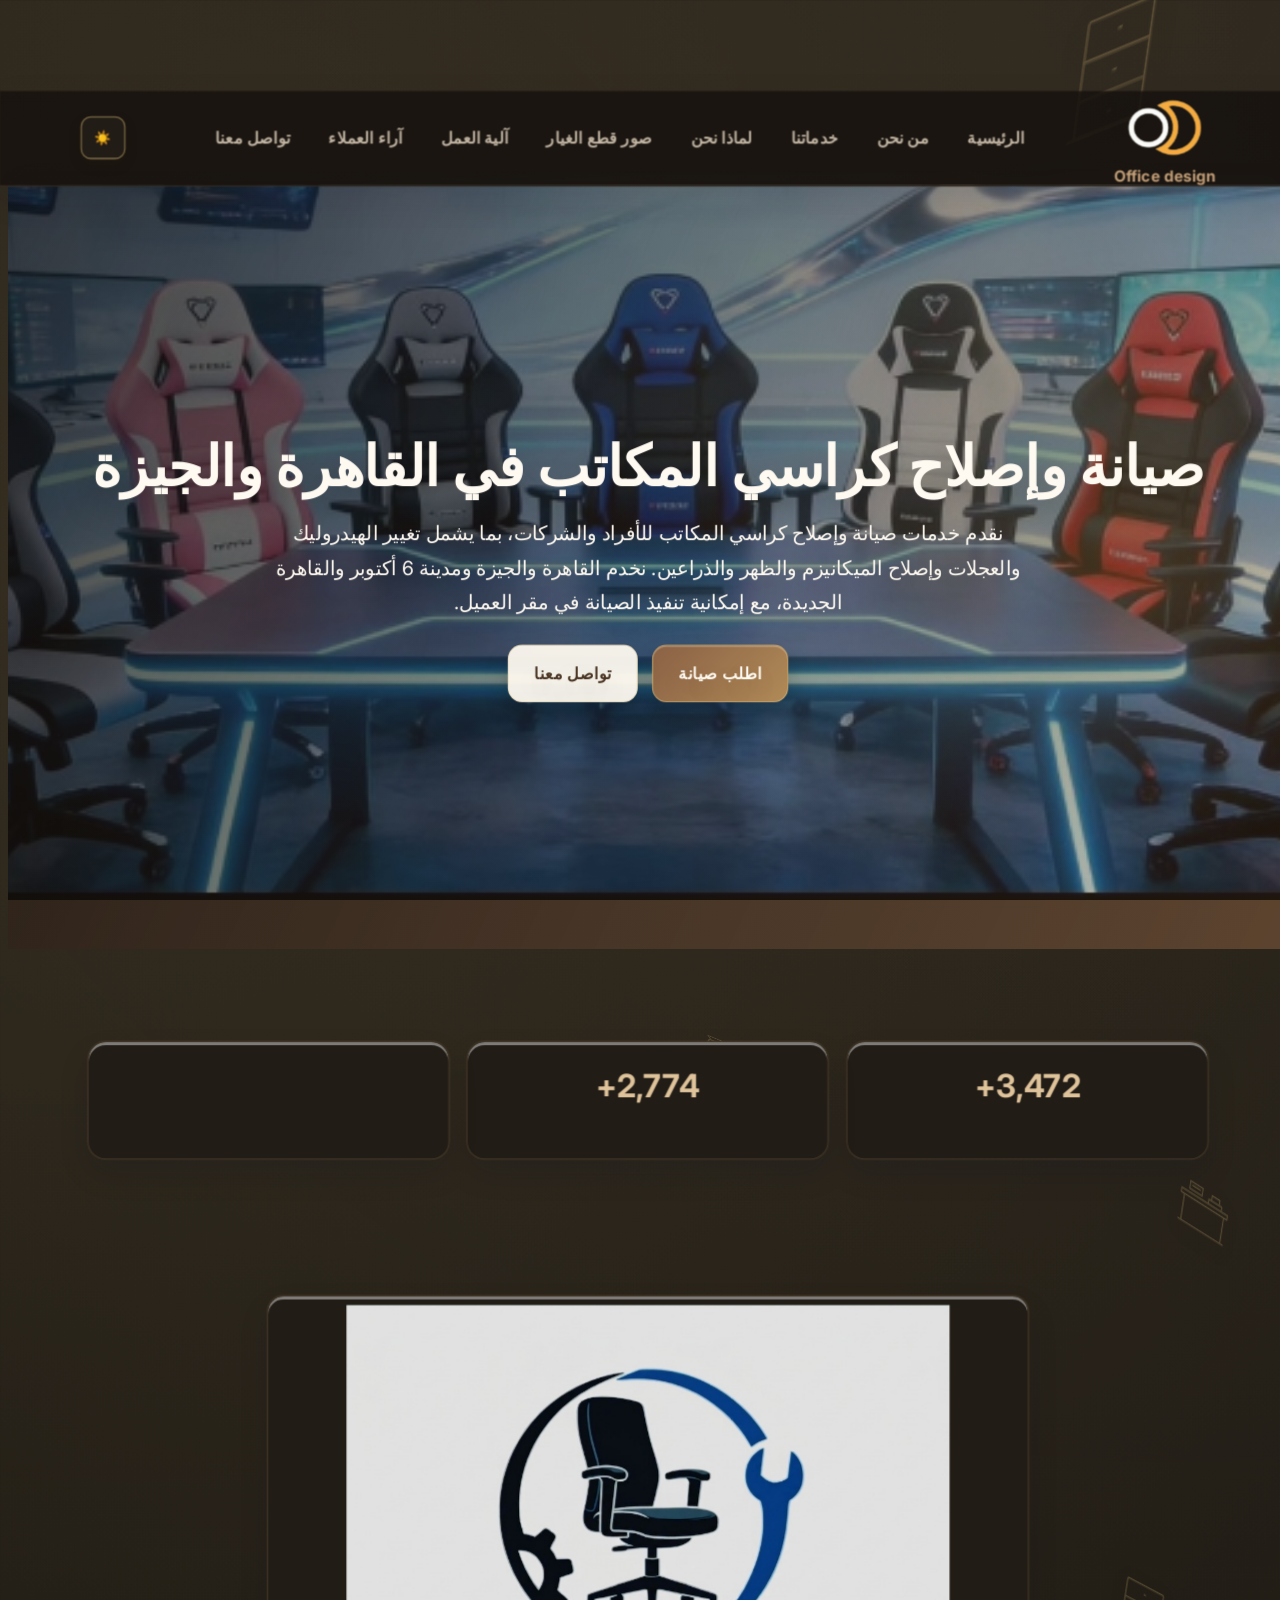
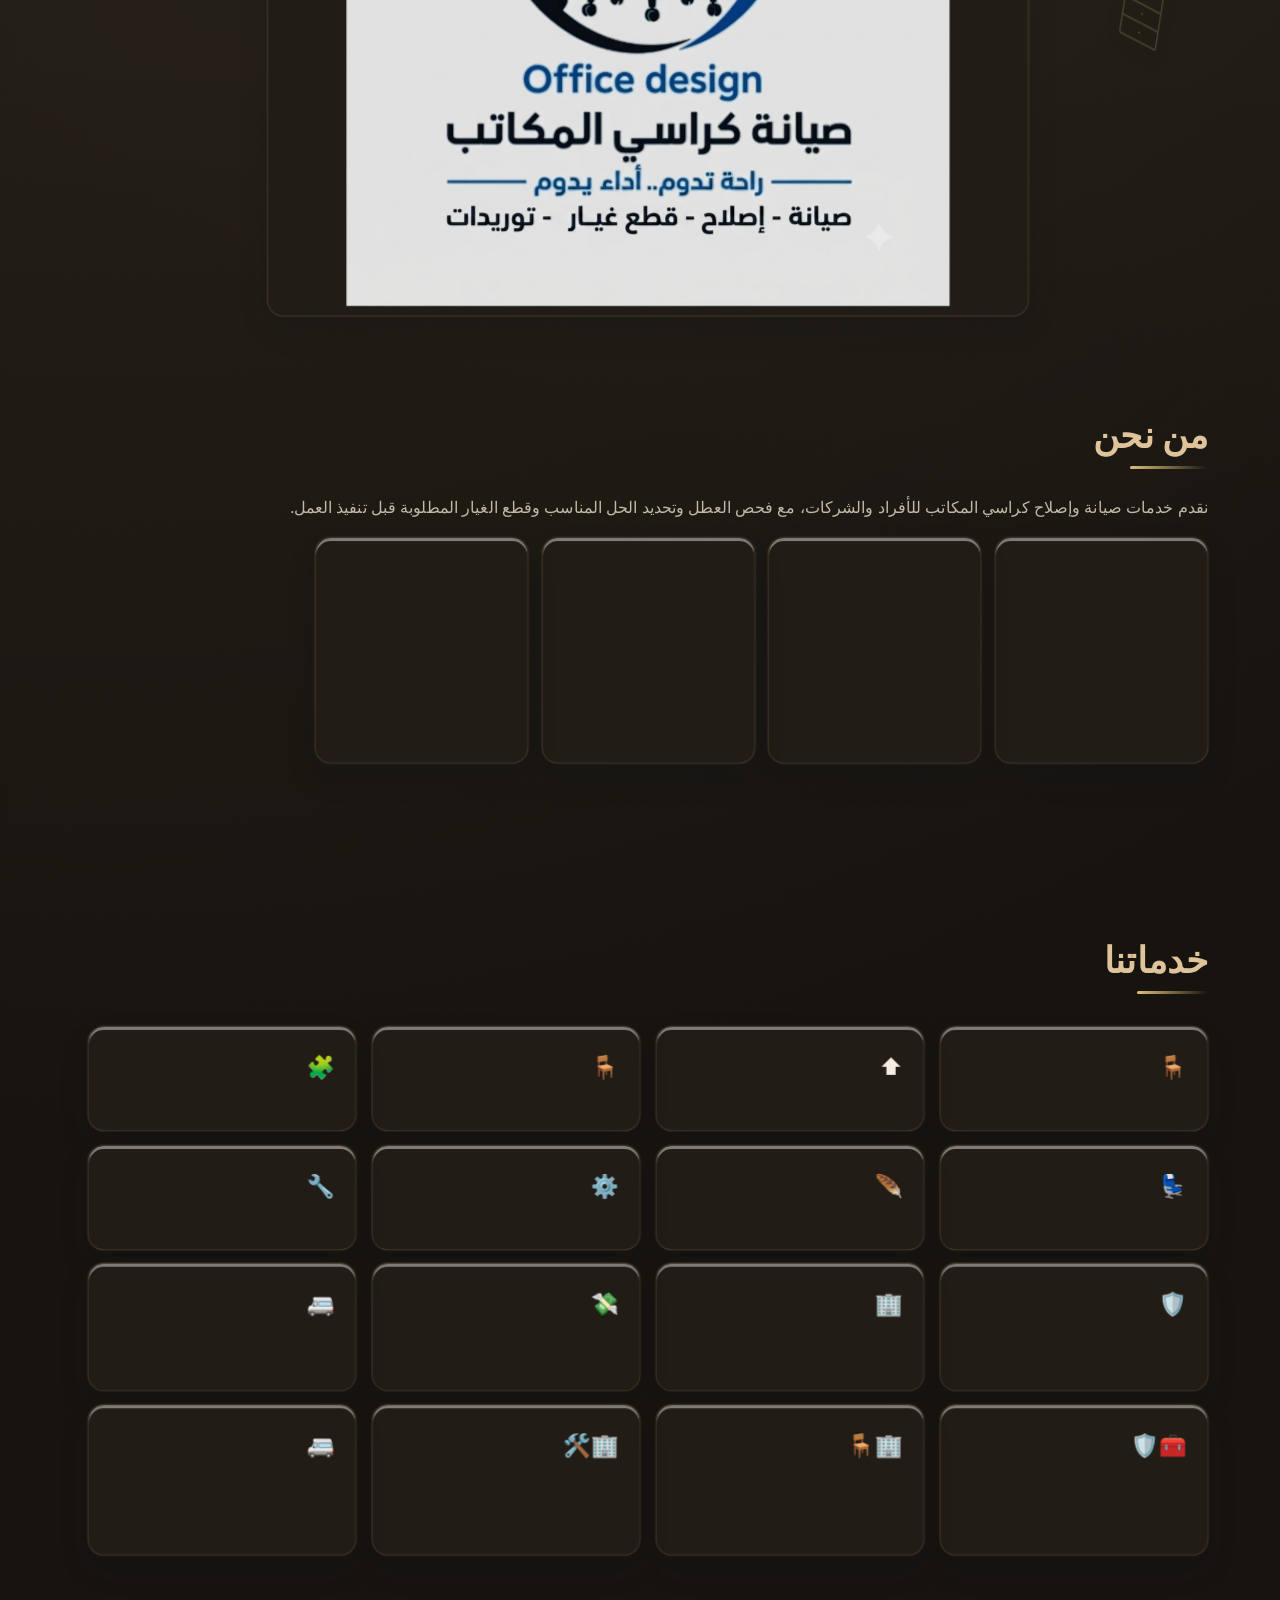
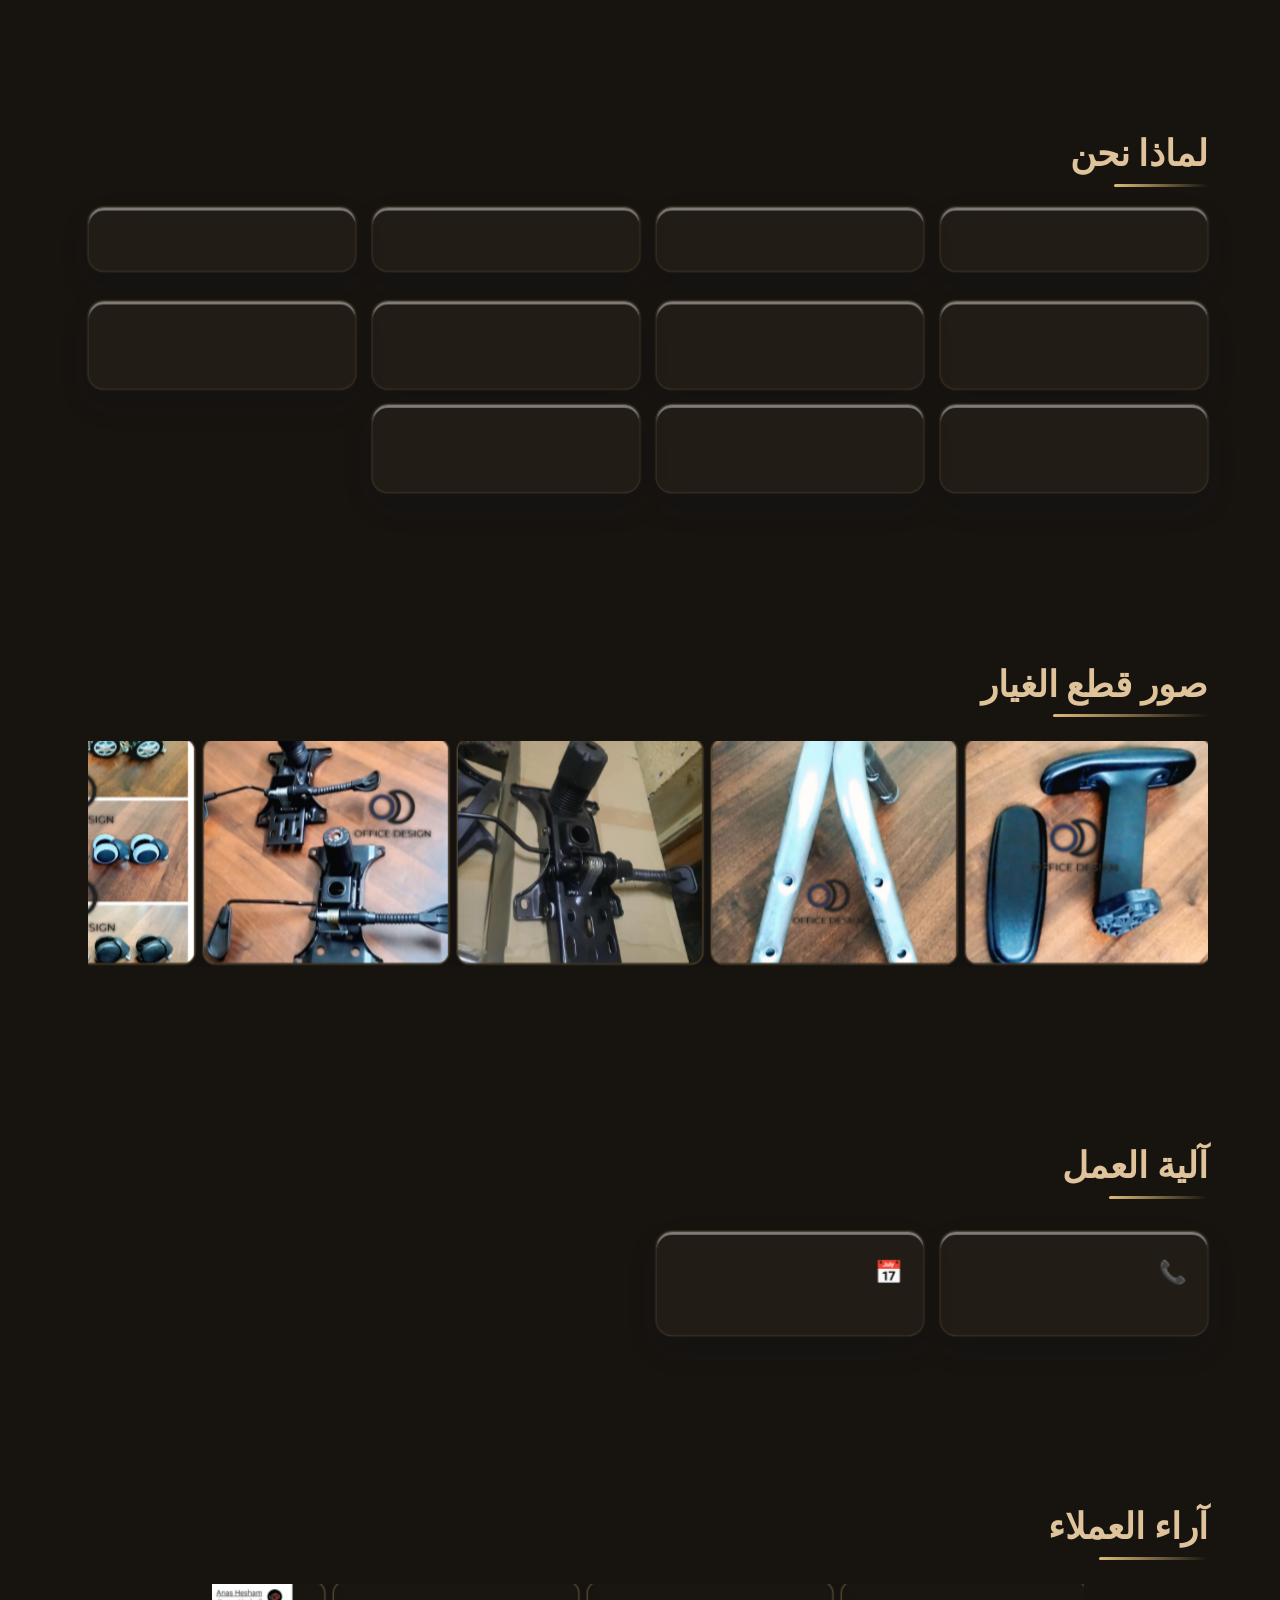
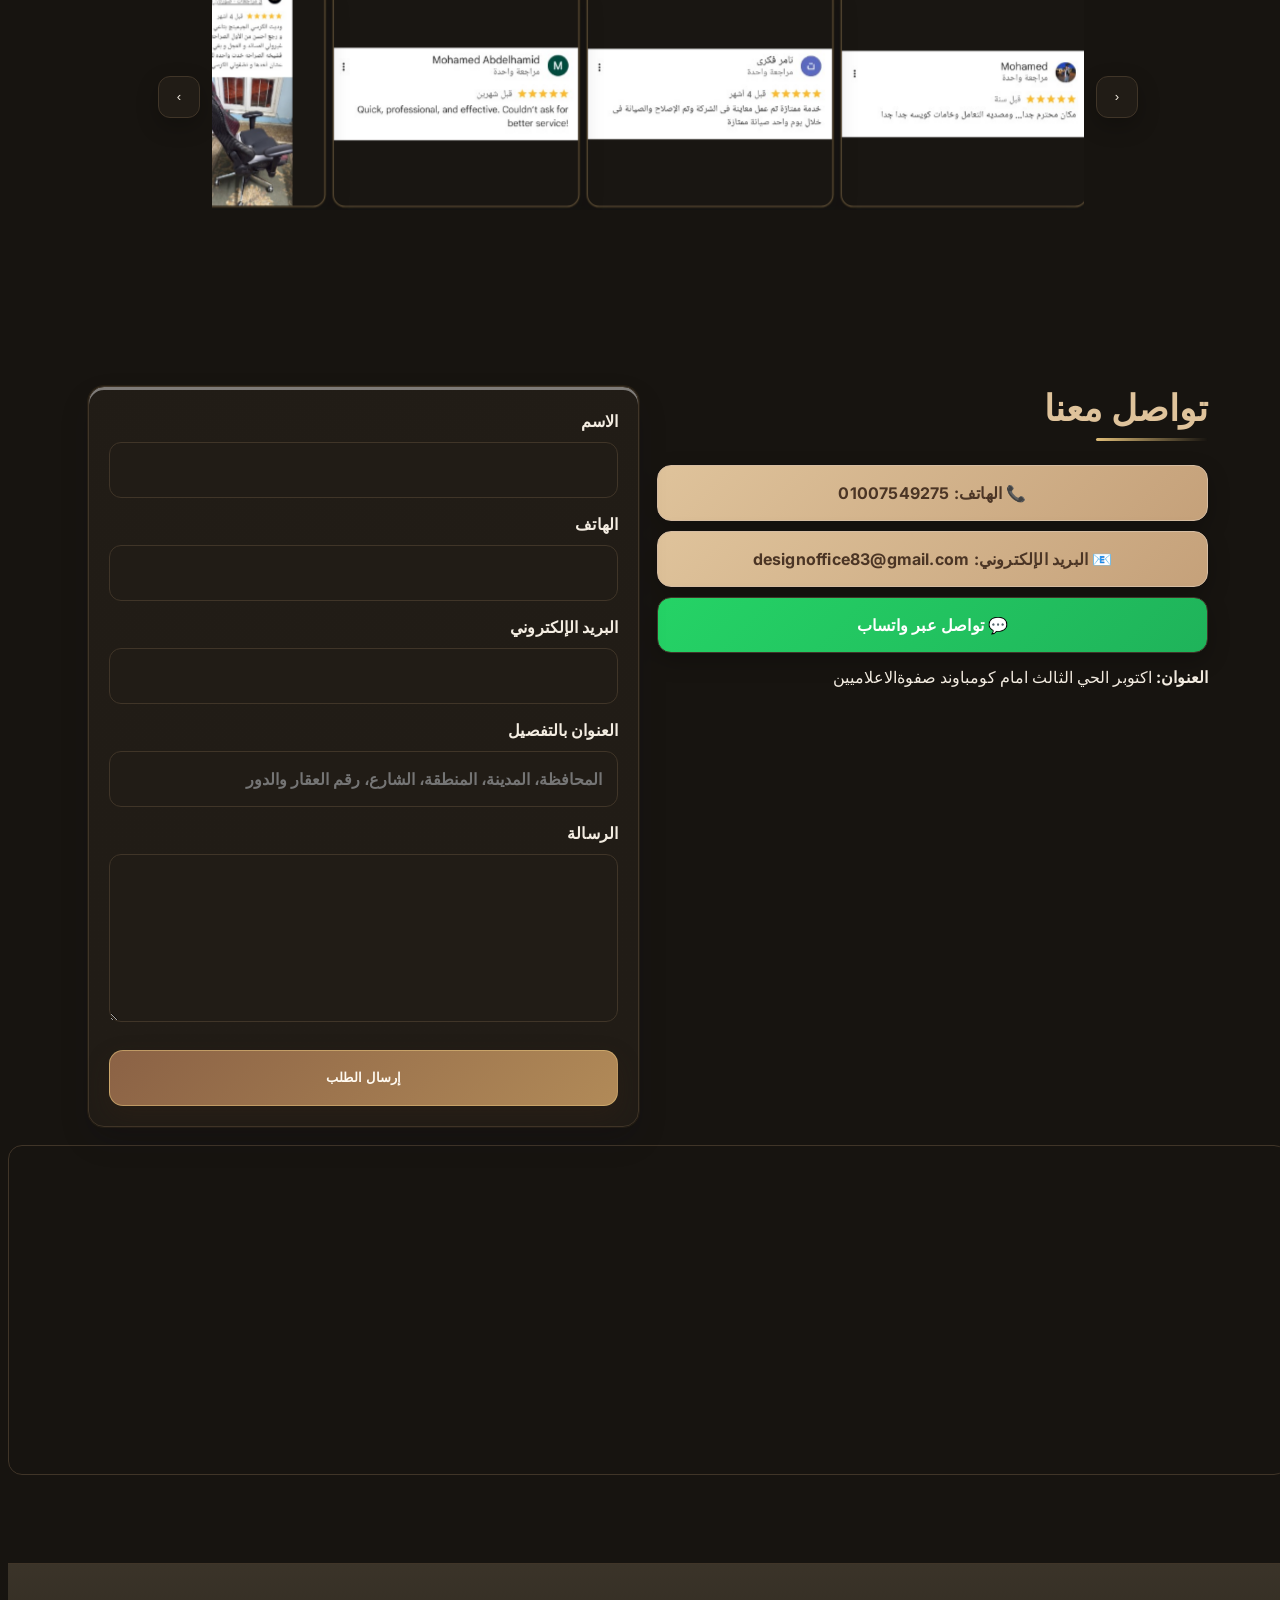
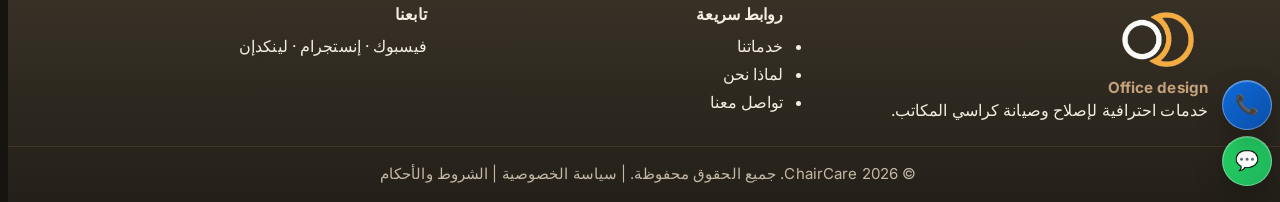
==== index.html @ aa6a1dd5 "Use the actual homepage hero image for social previews" ====
<!DOCTYPE html>
<html lang="ar" dir="rtl">
<head>
  <!-- Google Tag Manager -->
<script>(function(w,d,s,l,i){w[l]=w[l]||[];w[l].push({'gtm.start':
new Date().getTime(),event:'gtm.js'});var f=d.getElementsByTagName(s)[0],
j=d.createElement(s),dl=l!='dataLayer'?'&l='+l:'';j.async=true;j.src=
'https://www.googletagmanager.com/gtm.js?id='+i+dl;f.parentNode.insertBefore(j,f);
})(window,document,'script','dataLayer','GTM-N7XGTW4R');</script>
<!-- End Google Tag Manager -->
  <meta charset="UTF-8" />
  <meta name="viewport" content="width=device-width, initial-scale=1.0" />
  <meta name="description" content="Office Design تقدم صيانة وإصلاح كراسي المكاتب في القاهرة والجيزة ومدينة 6 أكتوبر والقاهرة الجديدة. إصلاح الهيدروليك والعجلات والميكانيزم والظهر والذراعين للأفراد والشركات." />
  <meta name="keywords" content="صيانة كراسي المكاتب, إصلاح كراسي المكاتب في القاهرة, صيانة كراسي المكاتب في الجيزة, صيانة كراسي الشركات, تغيير هيدروليك كرسي المكتب, قطع غيار كراسي المكاتب" />
  <meta name="author" content="Office Design" />
  <meta name="robots" content="index, follow, max-image-preview:large" />
  <meta name="googlebot" content="index, follow" />
  <link rel="canonical" href="https://office-designs.online/" />
  <meta property="og:type" content="website" />
  <meta property="og:title" content="صيانة وإصلاح كراسي المكاتب في القاهرة والجيزة | Office Design" />
  <meta property="og:description" content="صيانة وإصلاح كراسي المكاتب في القاهرة والجيزة و6 أكتوبر والقاهرة الجديدة، للأفراد والشركات وفي مقر العميل." />
  <meta property="og:url" content="https://office-designs.online/" />
  <meta property="og:locale" content="ar_EG" />
  <meta property="og:image" content="https://office-designs.online/photo/hero.jpg" />
  <meta name="twitter:image" content="https://office-designs.online/photo/hero.jpg" />
  <link rel="icon" type="image/png" href="https://office-designs.online/photo/logo.png" />
  <meta name="twitter:title" content="صيانة وإصلاح كراسي المكاتب | Office Design" />
  <meta name="twitter:description" content="خدمات صيانة وإصلاح كراسي المكاتب في القاهرة والجيزة و6 أكتوبر والقاهرة الجديدة." />
  <meta name="twitter:card" content="summary_large_image" />
  <title>صيانة وإصلاح كراسي المكاتب في القاهرة والجيزة | Office Design</title>
  <script type="application/ld+json">
  {
    "@context": "https://schema.org",
    "@type": "LocalBusiness",
    "name": "Office Design",
    "url": "https://office-designs.online/",
    "description": "خدمات صيانة وإصلاح كراسي المكاتب للأفراد والشركات، بما في ذلك إصلاح الهيدروليك والعجلات والميكانيزم والظهر والذراعين.",
    "telephone": "+201007549275",
    "address": {
      "@type": "PostalAddress",
      "streetAddress": "الحي الثالث، أمام كمبوند صفوة الإعلاميين",
      "addressLocality": "مدينة 6 أكتوبر",
      "addressRegion": "الجيزة",
      "addressCountry": "EG"
    },
    "areaServed": [
      {"@type": "City", "name": "القاهرة"},
      {"@type": "City", "name": "الجيزة"},
      {"@type": "City", "name": "مدينة 6 أكتوبر"},
      {"@type": "City", "name": "القاهرة الجديدة"}
    ]
  }
  </script>
  <link rel="preconnect" href="https://fonts.googleapis.com">
  <link rel="preconnect" href="https://fonts.gstatic.com" crossorigin>
  <link href="https://fonts.googleapis.com/css2?family=Inter:wght@400;500;600;700;800&display=swap" rel="stylesheet">
  <link rel="stylesheet" href="style.css?v=contact-submit-hitarea-20261101-1" />
</head>
<body>
  <!-- Google Tag Manager (noscript) -->
<noscript><iframe src="https://www.googletagmanager.com/ns.html?id=GTM-N7XGTW4R"
height="0" width="0" style="display:none;visibility:hidden"></iframe></noscript>
<!-- End Google Tag Manager (noscript) -->
  <div class="watermark-stage" aria-hidden="true">
    <span class="watermark-piece watermark-piece--chair"><svg viewBox="0 0 180 220"><path d="M62 24h58q13 0 15 14l8 65H49l-7-62q-2-17 20-17Z"/><path d="M49 103h94l-8 23H58zM63 126l-5 31m68-31 6 31M95 126v43m-25 0h50m-25 0-29 26m29-26 29 26M65 194h-9m77 0h-9"/></svg></span>
    <span class="watermark-piece watermark-piece--desk"><svg viewBox="0 0 240 170"><path d="M22 54h196v13H22zM36 67v80m168-80v80M25 147h190M53 43h53V20H53zM64 30h31M135 40h55v14h-55zM146 40V24h33v16"/></svg></span>
    <span class="watermark-piece watermark-piece--lamp"><svg viewBox="0 0 150 190"><path d="M69 25h36l24 45H48zM86 70v68m-28 0h56m-28 0-24 45m24-45 24 45M75 25l-8-13h42l-8 13"/></svg></span>
    <span class="watermark-piece watermark-piece--cabinet"><svg viewBox="0 0 180 190"><rect x="35" y="18" width="110" height="145" rx="3"/><path d="M35 67h110M35 116h110M89 40h4m-4 51h4m-4 51h4M24 163h132"/></svg></span>
    <span class="watermark-piece watermark-piece--stool"><svg viewBox="0 0 140 170"><path d="M30 30h80l-8 27H38zM70 57v65m-35 0h70M70 122l-25 32m25-32 25 32M36 154h-9m77 0h-9"/></svg></span>
    <span class="watermark-piece watermark-piece--shelf"><svg viewBox="0 0 180 150"><path d="M20 25h140v12H20zM29 37v94m122-94v94M20 131h140M42 48h45v33H42zM99 48h42v33H99zM42 94h99"/></svg></span>
  <span class="watermark-piece"><svg viewBox="0 0 140 145"><path d="M38 18h42l17 35H20zM59 53v58m-23 0h46m-23 0-19 27m19-27 19 27"/></svg></span><span class="watermark-piece"><svg viewBox="0 0 140 145"><rect x="23" y="14" width="88" height="102" rx="3"/><path d="M23 48h88M23 82h88M66 30h3m-3 35h3m-3 35h3"/></svg></span><span class="watermark-piece"><svg viewBox="0 0 140 145"><path d="M28 18h66l-7 23H35zM61 41v52m-28 0h56M61 93l-19 25m19-25 19 25"/></svg></span><span class="watermark-piece"><svg viewBox="0 0 140 145"><path d="M14 25h110v8H14zM22 33v79m94-79v79M14 112h110M35 43h31v28H35zM79 43h30v28H79z"/></svg></span><span class="watermark-piece"><svg viewBox="0 0 140 145"><path d="M28 16h48q10 0 12 12l5 48H23l-6-45q-2-15 11-15Z"/><path d="M24 76h67M35 76l-4 25m52-25 5 25M58 76v39m-20 0h40m-20 0-22 23m22-23 22 23"/></svg></span><span class="watermark-piece"><svg viewBox="0 0 140 145"><path d="M15 42h110v9H15zM24 51v61m92-61v61M15 112h110M38 31h35V15H38z"/></svg></span><span class="watermark-piece"><svg viewBox="0 0 140 145"><path d="M38 18h42l17 35H20zM59 53v58m-23 0h46m-23 0-19 27m19-27 19 27"/></svg></span><span class="watermark-piece"><svg viewBox="0 0 140 145"><rect x="23" y="14" width="88" height="102" rx="3"/><path d="M23 48h88M23 82h88M66 30h3m-3 35h3m-3 35h3"/></svg></span><span class="watermark-piece"><svg viewBox="0 0 140 145"><path d="M28 18h66l-7 23H35zM61 41v52m-28 0h56M61 93l-19 25m19-25 19 25"/></svg></span><span class="watermark-piece"><svg viewBox="0 0 140 145"><path d="M14 25h110v8H14zM22 33v79m94-79v79M14 112h110M35 43h31v28H35zM79 43h30v28H79z"/></svg></span><span class="watermark-piece"><svg viewBox="0 0 140 145"><path d="M28 16h48q10 0 12 12l5 48H23l-6-45q-2-15 11-15Z"/><path d="M24 76h67M35 76l-4 25m52-25 5 25M58 76v39m-20 0h40m-20 0-22 23m22-23 22 23"/></svg></span><span class="watermark-piece"><svg viewBox="0 0 140 145"><path d="M15 42h110v9H15zM24 51v61m92-61v61M15 112h110M38 31h35V15H38z"/></svg></span><span class="watermark-piece"><svg viewBox="0 0 140 145"><path d="M38 18h42l17 35H20zM59 53v58m-23 0h46m-23 0-19 27m19-27 19 27"/></svg></span><span class="watermark-piece"><svg viewBox="0 0 140 145"><rect x="23" y="14" width="88" height="102" rx="3"/><path d="M23 48h88M23 82h88M66 30h3m-3 35h3m-3 35h3"/></svg></span><span class="watermark-piece"><svg viewBox="0 0 140 145"><path d="M28 18h66l-7 23H35zM61 41v52m-28 0h56M61 93l-19 25m19-25 19 25"/></svg></span><span class="watermark-piece"><svg viewBox="0 0 140 145"><path d="M14 25h110v8H14zM22 33v79m94-79v79M14 112h110M35 43h31v28H35zM79 43h30v28H79z"/></svg></span><span class="watermark-piece"><svg viewBox="0 0 140 145"><path d="M28 16h48q10 0 12 12l5 48H23l-6-45q-2-15 11-15Z"/><path d="M24 76h67M35 76l-4 25m52-25 5 25M58 76v39m-20 0h40m-20 0-22 23m22-23 22 23"/></svg></span><span class="watermark-piece"><svg viewBox="0 0 140 145"><path d="M15 42h110v9H15zM24 51v61m92-61v61M15 112h110M38 31h35V15H38z"/></svg></span><span class="watermark-piece"><svg viewBox="0 0 150 190"><path d="M69 25h36l24 45H48zM86 70v68m-28 0h56m-28 0-24 45m24-45 24 45M75 25l-8-13h42l-8 13"/></svg></span><span class="watermark-piece"><svg viewBox="0 0 140 145"><rect x="23" y="14" width="88" height="102" rx="3"/><path d="M23 48h88M23 82h88M66 30h3m-3 35h3m-3 35h3"/></svg></span><span class="watermark-piece"><svg viewBox="0 0 140 145"><path d="M38 18h42l17 35H20zM59 53v58m-23 0h46m-23 0-19 27m19-27 19 27"/></svg></span><span class="watermark-piece"><svg viewBox="0 0 140 145"><path d="M15 42h110v9H15zM24 51v61m92-61v61M15 112h110M38 31h35V15H38z"/></svg></span><span class="watermark-piece"><svg viewBox="0 0 140 145"><path d="M28 16h48q10 0 12 12l5 48H23l-6-45q-2-15 11-15Z"/><path d="M24 76h67M35 76l-4 25m52-25 5 25M58 76v39m-20 0h40m-20 0-22 23m22-23 22 23"/></svg></span><span class="watermark-piece"><svg viewBox="0 0 180 190"><rect x="35" y="18" width="110" height="145" rx="3"/><path d="M35 67h110M35 116h110M89 40h4m-4 51h4m-4 51h4M24 163h132"/></svg></span><span class="watermark-piece"><svg viewBox="0 0 140 145"><path d="M28 18h66l-7 23H35zM61 41v52m-28 0h56M61 93l-19 25m19-25 19 25"/></svg></span><span class="watermark-piece"><svg viewBox="0 0 140 145"><rect x="23" y="14" width="88" height="102" rx="3"/><path d="M23 48h88M23 82h88M66 30h3m-3 35h3m-3 35h3"/></svg></span><span class="watermark-piece"><svg viewBox="0 0 140 145"><path d="M38 18h42l17 35H20zM59 53v58m-23 0h46m-23 0-19 27m19-27 19 27"/></svg></span><span class="watermark-piece"><svg viewBox="0 0 140 145"><path d="M15 42h110v9H15zM24 51v61m92-61v61M15 112h110M38 31h35V15H38z"/></svg></span><span class="watermark-piece"><svg viewBox="0 0 140 170"><path d="M30 30h80l-8 27H38zM70 57v65m-35 0h70M70 122l-25 32m25-32 25 32M36 154h-9m77 0h-9"/></svg></span><span class="watermark-piece"><svg viewBox="0 0 140 145"><path d="M14 25h110v8H14zM22 33v79m94-79v79M14 112h110M35 43h31v28H35zM79 43h30v28H79z"/></svg></span><span class="watermark-piece"><svg viewBox="0 0 140 145"><path d="M28 18h66l-7 23H35zM61 41v52m-28 0h56M61 93l-19 25m19-25 19 25"/></svg></span><span class="watermark-piece"><svg viewBox="0 0 140 145"><rect x="23" y="14" width="88" height="102" rx="3"/><path d="M23 48h88M23 82h88M66 30h3m-3 35h3m-3 35h3"/></svg></span><span class="watermark-piece"><svg viewBox="0 0 180 220"><path d="M62 24h58q13 0 15 14l8 65H49l-7-62q-2-17 20-17Z"/><path d="M49 103h94l-8 23H58zM63 126l-5 31m68-31 6 31M95 126v43m-25 0h50m-25 0-29 26m29-26 29 26M65 194h-9m77 0h-9"/></svg></span><span class="watermark-piece"><svg viewBox="0 0 180 150"><path d="M20 25h140v12H20zM29 37v94m122-94v94M20 131h140M42 48h45v33H42zM99 48h42v33H99zM42 94h99"/></svg></span><span class="watermark-piece"><svg viewBox="0 0 140 145"><path d="M28 16h48q10 0 12 12l5 48H23l-6-45q-2-15 11-15Z"/><path d="M24 76h67M35 76l-4 25m52-25 5 25M58 76v39m-20 0h40m-20 0-22 23m22-23 22 23"/></svg></span><span class="watermark-piece"><svg viewBox="0 0 140 145"><path d="M14 25h110v8H14zM22 33v79m94-79v79M14 112h110M35 43h31v28H35zM79 43h30v28H79z"/></svg></span><span class="watermark-piece"><svg viewBox="0 0 140 145"><path d="M28 18h66l-7 23H35zM61 41v52m-28 0h56M61 93l-19 25m19-25 19 25"/></svg></span><span class="watermark-piece"><svg viewBox="0 0 240 170"><path d="M22 54h196v13H22zM36 67v80m168-80v80M25 147h190M53 43h53V20H53zM64 30h31M135 40h55v14h-55zM146 40V24h33v16"/></svg></span><span class="watermark-piece"><svg viewBox="0 0 140 145"><path d="M38 18h42l17 35H20zM59 53v58m-23 0h46m-23 0-19 27m19-27 19 27"/></svg></span><span class="watermark-piece"><svg viewBox="0 0 140 145"><path d="M15 42h110v9H15zM24 51v61m92-61v61M15 112h110M38 31h35V15H38z"/></svg></span><span class="watermark-piece"><svg viewBox="0 0 140 145"><path d="M28 16h48q10 0 12 12l5 48H23l-6-45q-2-15 11-15Z"/><path d="M24 76h67M35 76l-4 25m52-25 5 25M58 76v39m-20 0h40m-20 0-22 23m22-23 22 23"/></svg></span><span class="watermark-piece"><svg viewBox="0 0 140 145"><path d="M14 25h110v8H14zM22 33v79m94-79v79M14 112h110M35 43h31v28H35zM79 43h30v28H79z"/></svg></span></div>
  <div id="loader" aria-label="Loading">
    <div class="spinner"></div>
    <p>جاري التحميل...</p>
  </div>

  <header class="header" id="top">
    <nav class="nav container" aria-label="Main Navigation">
      <a href="#top" class="logo logo-brand">
        <img src="photo/logo.png" alt="Office design logo" class="logo-image" />
        <span class="logo-text">Office design</span>
      </a>
      <button class="nav-toggle" aria-label="Toggle menu" id="navToggle">☰</button>
      <ul class="nav-links" id="navLinks">
        <li><a href="#hero">الرئيسية</a></li>
        <li><a href="#about">من نحن</a></li>
        <li><a href="#services">خدماتنا</a></li>
        <li><a href="#why">لماذا نحن</a></li>
        <li><a href="#gallery">صور قطع الغيار</a></li>
        <li><a href="#how">آلية العمل</a></li>
        <li><a href="#testimonials">آراء العملاء</a></li>
        <li><a href="#contact">تواصل معنا</a></li>
      </ul>
      <button id="themeToggle" class="theme-toggle" aria-label="Toggle dark mode">🌙</button>
    </nav>
  </header>

  <main>
    <section class="hero section" id="hero">
      <div class="hero-overlay"></div>
      <div class="container hero-content reveal">
        <h1>صيانة وإصلاح كراسي المكاتب في القاهرة والجيزة</h1>
        <p>نقدم خدمات صيانة وإصلاح كراسي المكاتب للأفراد والشركات، بما يشمل تغيير الهيدروليك والعجلات وإصلاح الميكانيزم والظهر والذراعين. نخدم القاهرة والجيزة ومدينة 6 أكتوبر والقاهرة الجديدة، مع إمكانية تنفيذ الصيانة في مقر العميل.</p>
        <div class="hero-actions">
          <a href="#contact" class="btn btn-primary">اطلب صيانة</a>
          <a href="#contact" class="btn btn-secondary">تواصل معنا</a>
        </div>
      </div>
    </section>

    <section class="stats section">
      <div class="container stats-grid">
        <article class="stat-card reveal">
          <h3><span class="counter" data-target="3500">0</span>+</h3>
          <p>عمليات إصلاح مكتملة</p>
        </article>
        <article class="stat-card reveal">
          <h3><span class="counter" data-target="2800">0</span>+</h3>
          <p>عملاء راضون</p>
        </article>
        <article class="stat-card reveal">
          <h3><span class="counter" data-target="12">0</span>+</h3>
          <p>سنوات خبرة</p>
        </article>
      </div>
    </section>

    <section class="about-banner section">
      <div class="container">
        <img src="photo/33eeed6d-c10f-4034-a7d6-2e4c91fb9742.jpg" alt="Office design banner" class="about-banner-image reveal" />
      </div>
    </section>

    <section class="about section" id="about">
      <div class="container">
        <h2 class="reveal">من نحن</h2>
        <p class="reveal">نقدم خدمات صيانة وإصلاح كراسي المكاتب للأفراد والشركات، مع فحص العطل وتحديد الحل المناسب وقطع الغيار المطلوبة قبل تنفيذ العمل.</p>
        <div class="about-cards">
          <article class="about-card reveal">
            <h3>🕒 سنوات خبرة</h3>
            <p>نساعد الأفراد والشركات في تشخيص أعطال كراسي المكاتب وتحديد أعمال الصيانة وقطع الغيار المناسبة حسب حالة كل كرسي.</p>
          </article>
          <article class="about-card reveal">
            <h3>👨‍🔧 فنيون محترفون</h3>
            <p>نتعامل مع أعطال أجزاء الكرسي المختلفة، مثل الهيدروليك والعجلات والميكانيزم والظهر والذراعين، وفقًا لحالة الكرسي.</p>
          </article>
          <article class="about-card reveal">
            <h3>⚡ سرعة استجابة</h3>
            <p>يمكنك إرسال طلب الصيانة من خلال الموقع لتوضيح نوع العطل وبيانات التواصل، وسنتواصل معك لمناقشة التفاصيل وتحديد الخطوة التالية.</p>
          </article>
          <article class="about-card reveal">
            <h3>💰 أسعار مناسبة</h3>
            <p>يتم تحديد تكلفة الصيانة بعد معرفة نوع العطل وقطع الغيار المطلوبة، حتى تكون تفاصيل الخدمة واضحة قبل التنفيذ.</p>
          </article>
        </div>
      </div>
    </section>

    <section class="services section" id="services">
      <div class="container">
        <h2 class="reveal">خدماتنا</h2>
        <div class="cards-grid">
          <article class="card reveal"><span>🪑</span><h3>إصلاح كراسي المكاتب</h3></article>
          <article class="card reveal"><span>⬆️</span><h3>تغيير الهيدروليك (Gas Lift)</h3></article>
          <article class="card reveal"><span>🪑</span><h3>تغيير عجلات الكرسي</h3></article>
          <article class="card reveal"><span>🧩</span><h3>إصلاح الذراعين</h3></article>
          <article class="card reveal"><span>💺</span><h3>إصلاح وسادة المقعد</h3></article>
          <article class="card reveal"><span>🪶</span><h3>إصلاح ظهر الكرسي</h3></article>
          <article class="card reveal"><span>⚙️</span><h3>تغيير الميكانيزم</h3></article>
          <article class="card reveal"><span>🔧</span><h3>تجميع الكراسي</h3></article>
          <article class="card reveal"><span>🛡️</span><h3>صيانة وقائية</h3></article>
          <article class="card reveal"><span>🏢</span><h3>عقود صيانة للشركات</h3></article>
          <article class="card reveal"><span>💸</span><h3>خصومات للكميات الكبيرة و الشركات</h3></article>
          <article class="card reveal"><span>🚐</span><h3>خدمة صيانة في مقر العميل</h3></article>
          <article class="card reveal"><span>🧰🛡️</span><h3>قطع غيار مناسبة لأعطال كراسي المكاتب</h3></article>
          <article class="card reveal"><span>🏢🪑</span><h3>توريد كراسي الشركات و المؤسسات</h3></article>
          <article class="card reveal"><span>🏢🛠️</span><h3>حلول تجهيز المكاتب بالكامل</h3></article>
          <article class="card reveal"><span>🚐</span><h3>خدمة صيانة كراسي المكاتب في القاهرة والجيزة ومدينة 6 أكتوبر والقاهرة الجديدة</h3></article>

        </div>
      </div>
    </section>

    <section class="why section" id="why">
      <div class="container">
        <h2 class="reveal">لماذا نحن</h2>
        <div class="feature-grid">
          <article class="feature reveal"><h3>⚡ سرعه في التنفيذ</h3></article>
          <article class="feature reveal"><h3>💰 أسعار مناسبة</h3></article>
          <article class="feature reveal"><h3>✅ ضمان على اعمال الصيانه </h3></article>
          <article class="feature reveal"><h3>👨‍🔧 فنيون محترفون</h3></article>
          <article class="feature reveal"><h3>🧰 قطع غيار أصلية بضمان حقيقي</h3></article>
          <article class="feature reveal"><h3>🚐 صيانة في الموقع</h3></article>
          <article class="feature reveal"><h3>🕒 سنوات من الخبره</h3></article>
          <article class="feature reveal"><h3>📍 خدمة في مقر العميل</h3></article>
          <article class="feature reveal"><h3>💸 خصومات للشركات و الكميات</h3></article>
          <article class="feature reveal"><h3>🧾 فواتير ضريبيه معتمدة</h3></article>
          <article class="feature reveal"><h3>🤝 خدمه و متابعة ما بعد الصيانة او البيع</h3></article>
        </div>
      </div>
    </section>

    <section class="gallery section" id="gallery">
      <div class="container">
        <h2 class="reveal">صور قطع الغيار</h2>
        <div class="gallery-track">
          <div class="gallery-item"><img loading="lazy" src="photo/1e4400e6-54ef-4337-b1ee-82c96d40fe5e.jpg" alt="Spare part 1" class="lightbox-trigger reveal" /></div>
          <div class="gallery-item"><img loading="lazy" src="photo/1fdd50b1-d263-4e3e-a430-67f20e3187be.jpg" alt="Spare part 2" class="lightbox-trigger reveal" /></div>
          <div class="gallery-item"><img loading="lazy" src="photo/2b0d6c67-3ed8-46df-a062-a7b5dfadebb5.jpg" alt="Spare part 3" class="lightbox-trigger reveal" /></div>
          <div class="gallery-item"><img loading="lazy" src="photo/3ee8a6b0-5fff-4f9e-be19-7346b96f47c7.jpg" alt="Spare part 4" class="lightbox-trigger reveal" /></div>
          <div class="gallery-item"><img loading="lazy" src="photo/4c7ee8d4-80d2-4afc-a41a-18741e5b3e21.jpg" alt="Spare part 5" class="lightbox-trigger reveal" /></div>
          <div class="gallery-item"><img loading="lazy" src="photo/6d555584-a7c5-45bc-9510-137f546f3087.jpg" alt="Spare part 6" class="lightbox-trigger reveal" /></div>
          <div class="gallery-item"><img loading="lazy" src="photo/6e0de99a-e7e3-4f23-93d2-a5744af6d60c.jpg" alt="Spare part 7" class="lightbox-trigger reveal" /></div>
          <div class="gallery-item"><img loading="lazy" src="photo/6f5af669-9106-45a9-8f9c-4a77b7858e88.jpg" alt="Spare part 8" class="lightbox-trigger reveal" /></div>
          <div class="gallery-item"><img loading="lazy" src="photo/7d0eb2e1-b966-4bc4-bc5b-e433f87a0935.jpg" alt="Spare part 9" class="lightbox-trigger reveal" /></div>
          <div class="gallery-item"><img loading="lazy" src="photo/8d20beb0-f046-4b40-bd4f-233e0e5f0971.jpg" alt="Spare part 10" class="lightbox-trigger reveal" /></div>
          <div class="gallery-item"><img loading="lazy" src="photo/28d641d1-b1a6-4423-b3a2-0c8a8c691b85.jpg" alt="Spare part 11" class="lightbox-trigger reveal" /></div>
          <div class="gallery-item"><img loading="lazy" src="photo/59f0b816-acbb-489d-9aaf-4ce81f8e130d.jpg" alt="Spare part 12" class="lightbox-trigger reveal" /></div>
          <div class="gallery-item"><img loading="lazy" src="photo/60d0d2d7-e63a-43e8-b916-12869ed1bd4f.jpg" alt="Spare part 13" class="lightbox-trigger reveal" /></div>
          <div class="gallery-item"><img loading="lazy" src="photo/0192a055-8cb8-424e-9fd5-41b9c35916a2.jpg" alt="Spare part 14" class="lightbox-trigger reveal" /></div>
          <div class="gallery-item"><img loading="lazy" src="photo/275de242-530b-4379-a407-fa5a60f51e2c.jpg" alt="Spare part 15" class="lightbox-trigger reveal" /></div>
          <div class="gallery-item"><img loading="lazy" src="photo/308dff28-8d50-477d-9f85-b846c6ab8b0f.jpg" alt="Spare part 16" class="lightbox-trigger reveal" /></div>
          <div class="gallery-item"><img loading="lazy" src="photo/327c01a7-1a31-4ea5-9e1e-f7a051f5f943.jpg" alt="Spare part 17" class="lightbox-trigger reveal" /></div>
          <div class="gallery-item"><img loading="lazy" src="photo/352f0d2b-8f62-45a6-8ce7-5b3d0e2a06d4.jpg" alt="Spare part 18" class="lightbox-trigger reveal" /></div>
          <div class="gallery-item"><img loading="lazy" src="photo/824d6d6d-eb6a-4e09-a7ad-a69bf6ea644e.jpg" alt="Spare part 19" class="lightbox-trigger reveal" /></div>
          <div class="gallery-item"><img loading="lazy" src="photo/6209e951-539b-46e5-b7a2-a56ee69591a3.jpg" alt="Spare part 20" class="lightbox-trigger reveal" /></div>
          <div class="gallery-item"><img loading="lazy" src="photo/7123b2b4-de85-44c9-b643-04ceab3a1dba.jpg" alt="Spare part 21" class="lightbox-trigger reveal" /></div>
          <div class="gallery-item"><img loading="lazy" src="photo/9726fea1-1e06-4b44-a314-fc5f8ca1ca95.jpg" alt="Spare part 22" class="lightbox-trigger reveal" /></div>
          <div class="gallery-item"><img loading="lazy" src="photo/38235e5a-c30e-4c46-abb9-7c90cf62abbb.jpg" alt="Spare part 23" class="lightbox-trigger reveal" /></div>
          <div class="gallery-item"><img loading="lazy" src="photo/48002c77-2d35-4dc4-8a45-1379b82e2b47.jpg" alt="Spare part 24" class="lightbox-trigger reveal" /></div>
          <div class="gallery-item"><img loading="lazy" src="photo/77437ea2-e82d-495c-9b4f-c198c9b34087.jpg" alt="Spare part 25" class="lightbox-trigger reveal" /></div>
          <div class="gallery-item"><img loading="lazy" src="photo/112036c5-951e-4918-942f-a30193431df9.jpg" alt="Spare part 26" class="lightbox-trigger reveal" /></div>
          <div class="gallery-item"><img loading="lazy" src="photo/a62066e2-6441-4ff2-87ee-d3ca9999ddd2.jpg" alt="Spare part 27" class="lightbox-trigger reveal" /></div>
          <div class="gallery-item"><img loading="lazy" src="photo/abbb0df9-a4dd-4da3-bbcc-9ffbabdc51dc.jpg" alt="Spare part 28" class="lightbox-trigger reveal" /></div>
          <div class="gallery-item"><img loading="lazy" src="photo/ad0632f0-2c8d-4d54-898d-438b63b29d98.jpg" alt="Spare part 29" class="lightbox-trigger reveal" /></div>
          <div class="gallery-item"><img loading="lazy" src="photo/b34975c2-33db-498b-806e-973007157ce7.jpg" alt="Spare part 30" class="lightbox-trigger reveal" /></div>
          <div class="gallery-item"><img loading="lazy" src="photo/bdc04ab3-ce28-4a06-87b4-03e5630af63f.jpg" alt="Spare part 31" class="lightbox-trigger reveal" /></div>
          <div class="gallery-item"><img loading="lazy" src="photo/c895c286-1a0d-491b-88a9-61809f51acbb.jpg" alt="Spare part 32" class="lightbox-trigger reveal" /></div>
          <div class="gallery-item"><img loading="lazy" src="photo/d6947f0d-fdf2-4f73-bdec-70fcfe8f6f40.jpg" alt="Spare part 33" class="lightbox-trigger reveal" /></div>
          <div class="gallery-item"><img loading="lazy" src="photo/d8087825-adf8-4a2a-9b54-a08ab413f3e9.jpg" alt="Spare part 34" class="lightbox-trigger reveal" /></div>
          <div class="gallery-item"><img loading="lazy" src="photo/da8dec3c-56ce-4938-a07d-17ea5dd730cf.jpg" alt="Spare part 35" class="lightbox-trigger reveal" /></div>
          <div class="gallery-item"><img loading="lazy" src="photo/dc02fea7-fcb3-45cf-82cd-5749a1c30448.jpg" alt="Spare part 36" class="lightbox-trigger reveal" /></div>
          <div class="gallery-item"><img loading="lazy" src="photo/e0f55f93-2ce4-4bc1-a658-61c7d48f759f.jpg" alt="Spare part 37" class="lightbox-trigger reveal" /></div>
          <div class="gallery-item"><img loading="lazy" src="photo/e38e2f3c-ef06-405d-af8c-befbeafd5b9c.jpg" alt="Spare part 38" class="lightbox-trigger reveal" /></div>
        </div>
      </div>
      <div id="lightbox" class="lightbox" aria-hidden="true">
        <button class="lightbox-close" id="lightboxClose" aria-label="Close image">✕</button>
        <img id="lightboxImg" src="" alt="Expanded gallery image" />
      </div>
    </section>

    <section class="how section" id="how">
      <div class="container">
        <h2 class="reveal">آلية العمل</h2>
        <div class="steps-grid">
          <article class="step reveal"><span>📞</span><h3>تواصل معنا</h3></article>
          <article class="step reveal"><span>📅</span><h3>تحديد موعد الزيارة</h3></article>
        </div>
      </div>
    </section>

    <section class="testimonials section" id="testimonials">
      <div class="container">
        <h2 class="reveal">آراء العملاء</h2>
        <div class="reviews-slider reveal">
          <button class="carousel-btn" id="prevTestimonial" aria-label="Previous review images">‹</button>
          <div class="reviews-track" id="testimonialTrack">
            <article class="review-shot"><img src="screan/04f8b453-aa9b-4df2-9457-ef9397eb6294.jpg" alt="رأي عميل 1" loading="lazy" class="lightbox-trigger" /></article>
            <article class="review-shot"><img src="screan/5e4ee8d6-5f38-4e7b-938f-c2af331371e9.jpg" alt="رأي عميل 2" loading="lazy" class="lightbox-trigger" /></article>
            <article class="review-shot"><img src="screan/6cb6f0bc-4e7d-49e7-b687-5db8e6b8b247.jpg" alt="رأي عميل 3" loading="lazy" class="lightbox-trigger" /></article>
            <article class="review-shot"><img src="screan/7fa832bc-2f84-4f8b-899b-c36974b0de7f.jpg" alt="رأي عميل 4" loading="lazy" class="lightbox-trigger" /></article>
            <article class="review-shot"><img src="screan/9f3fa21d-242f-4a86-b38e-3d2228466df5.jpg" alt="رأي عميل 5" loading="lazy" class="lightbox-trigger" /></article>
            <article class="review-shot"><img src="screan/30eebe81-0cd8-4cb1-81fa-f4101a8c7a8e.jpg" alt="رأي عميل 6" loading="lazy" class="lightbox-trigger" /></article>
            <article class="review-shot"><img src="screan/44b6f085-d78d-402b-bd71-f1b4444861c6.jpg" alt="رأي عميل 7" loading="lazy" class="lightbox-trigger" /></article>
            <article class="review-shot"><img src="screan/52a20f56-4372-45f3-a8f2-f25d0163a519.jpg" alt="رأي عميل 8" loading="lazy" class="lightbox-trigger" /></article>
            <article class="review-shot"><img src="screan/52b1d4d8-18a3-4962-9990-2afe7999ded0.jpg" alt="رأي عميل 9" loading="lazy" class="lightbox-trigger" /></article>
            <article class="review-shot"><img src="screan/79b366eb-4345-45b3-abfc-c4b1b2224ae8.jpg" alt="رأي عميل 10" loading="lazy" class="lightbox-trigger" /></article>
            <article class="review-shot"><img src="screan/79c86109-24f5-432f-bcfa-467dae960de0.jpg" alt="رأي عميل 11" loading="lazy" class="lightbox-trigger" /></article>
            <article class="review-shot"><img src="screan/91f6eb7a-5c32-4a38-8bbc-44cb130db4fd.jpg" alt="رأي عميل 12" loading="lazy" class="lightbox-trigger" /></article>
            <article class="review-shot"><img src="screan/95d90557-d25b-42bb-9be5-10aeef9ffb7a.jpg" alt="رأي عميل 13" loading="lazy" class="lightbox-trigger" /></article>
            <article class="review-shot"><img src="screan/531b368e-2c3f-4d91-9d8a-34644c9caaee.jpg" alt="رأي عميل 14" loading="lazy" class="lightbox-trigger" /></article>
            <article class="review-shot"><img src="screan/4918e3b1-9b2d-42ef-a9a6-2e9681d6d65e.jpg" alt="رأي عميل 15" loading="lazy" class="lightbox-trigger" /></article>
            <article class="review-shot"><img src="screan/8804fa58-305c-4845-8a47-e4a5879f42db.jpg" alt="رأي عميل 16" loading="lazy" class="lightbox-trigger" /></article>
            <article class="review-shot"><img src="screan/14412a28-0b39-411b-a9ca-0d4d941ffe6d.jpg" alt="رأي عميل 17" loading="lazy" class="lightbox-trigger" /></article>
            <article class="review-shot"><img src="screan/065364af-be0c-48c7-8f25-00febc1237ce.jpg" alt="رأي عميل 18" loading="lazy" class="lightbox-trigger" /></article>
            <article class="review-shot"><img src="screan/a1ce48f2-1f94-4845-8eff-270346a22755.jpg" alt="رأي عميل 19" loading="lazy" class="lightbox-trigger" /></article>
            <article class="review-shot"><img src="screan/a3f687a7-d42a-4e88-9680-5048bfd93f0c.jpg" alt="رأي عميل 20" loading="lazy" class="lightbox-trigger" /></article>
            <article class="review-shot"><img src="screan/a62dad34-251c-42c6-bea2-62c0ffb43e80.jpg" alt="رأي عميل 21" loading="lazy" class="lightbox-trigger" /></article>
            <article class="review-shot"><img src="screan/c466dbdc-b1f6-4b8c-8c63-3d13a0797071.jpg" alt="رأي عميل 22" loading="lazy" class="lightbox-trigger" /></article>
            <article class="review-shot"><img src="screan/c929a5a5-9d19-4d8f-898d-06a9d2c20aae.jpg" alt="رأي عميل 23" loading="lazy" class="lightbox-trigger" /></article>
            <article class="review-shot"><img src="screan/cf68c071-5088-4300-97b8-50c21ba454cf.jpg" alt="رأي عميل 24" loading="lazy" class="lightbox-trigger" /></article>
            <article class="review-shot"><img src="screan/dad7640c-4e0f-4f27-8df6-403d0c1eee3b.jpg" alt="رأي عميل 25" loading="lazy" class="lightbox-trigger" /></article>
            <article class="review-shot"><img src="screan/dcda7220-3971-404a-882c-0d44688c1db2.jpg" alt="رأي عميل 26" loading="lazy" class="lightbox-trigger" /></article>
            <article class="review-shot"><img src="screan/dd50bca3-8df5-496c-a7a4-5dd0e0a67185.jpg" alt="رأي عميل 27" loading="lazy" class="lightbox-trigger" /></article>
          </div>
          <button class="carousel-btn" id="nextTestimonial" aria-label="Next review images">›</button>
        </div>
      </div>
    </section>

    <section class="contact section" id="contact">
      <div class="container contact-grid">
        <div class="contact-info reveal">
          <h2>تواصل معنا</h2>
          <a class="btn btn-secondary" href="tel:+201007549275">📞 الهاتف: 01007549275</a>
          <a class="btn btn-secondary" href="mailto:designoffice83@gmail.com">📧 البريد الإلكتروني: designoffice83@gmail.com</a>
          <a class="btn btn-whatsapp" href="https://wa.me/201007549275" target="_blank" rel="noopener">💬 تواصل عبر واتساب</a>
          <p><strong>العنوان:</strong> اكتوبر الحي الثالث امام كومباوند صفوةالاعلاميين</p>
        </div>
        <form class="contact-form reveal" aria-label="نموذج التواصل">
          <label>الاسم<input type="text" name="name" required /></label>
          <label>الهاتف<input type="tel" name="phone" required /></label>
          <label>البريد الإلكتروني<input type="email" name="email" required /></label>
          <label>العنوان بالتفصيل<input type="text" name="address" autocomplete="street-address" placeholder="المحافظة، المدينة، المنطقة، الشارع، رقم العقار والدور" required /></label>
          <label>الرسالة<textarea name="message" rows="5" required></textarea></label>
          <button type="submit" class="btn btn-primary">إرسال الطلب</button>
        </form>
      </div>
      <div class="map-wrap reveal">
        <iframe
          src="https://www.google.com/maps/embed?pb=!1m18!1m12!1m3!1d3456.9335232023104!2d30.94471530000001!3d29.9525907!2m3!1f0!2f0!3f0!3m2!1i1024!2i768!4f13.1!3m3!1m2!1s0x145857c3653dd2f1%3A0x37409cb7a23503a8!2z2LXZitin2YbZhyDZg9ix2KfYs9mKINmF2YPYqtioINmB2Yog2KPZg9iq2YjYqNixINmI2KfZhNi02YrYriDYstin2YrYryDZiNin2YTYqtis2YXYuSDYp9mE2K7Yp9mF2LMgT2ZmaWNlIGRlc2lnbiAy!5e0!3m2!1sar!2seg!4v1783389053369!5m2!1sar!2seg"
          width="600"
          height="450"
          style="border:0;"
          allowfullscreen=""
          loading="lazy"
          referrerpolicy="strict-origin-when-cross-origin"
          title="Company Location">
        </iframe>
      </div>
    </section>
  </main>

  <footer class="footer">
    <div class="container footer-grid">
      <div>
        <h3 class="logo logo-brand">
          <img src="photo/logo.png" alt="Office design logo" class="logo-image" />
          <span class="logo-text">Office design</span>
        </h3>
        <p>خدمات احترافية لإصلاح وصيانة كراسي المكاتب.</p>
      </div>
      <div>
        <h4>روابط سريعة</h4>
        <ul>
          <li><a href="#services">خدماتنا</a></li>
          <li><a href="#why">لماذا نحن</a></li>
          <li><a href="#contact">تواصل معنا</a></li>
        </ul>
      </div>
      <div>
        <h4>تابعنا</h4>
        <p>فيسبوك · إنستجرام · لينكدإن</p>
      </div>
    </div>
    <div class="footer-bottom">
      <p>© 2026 ChairCare. جميع الحقوق محفوظة. | سياسة الخصوصية | الشروط والأحكام</p>
    </div>
  </footer>

  <a href="https://wa.me/201007549275" class="floating-whatsapp" target="_blank" rel="noopener" aria-label="WhatsApp">💬</a>
  <a href="tel:+201007549275" class="floating-call" aria-label="Call us">📞</a>
  <button id="backToTop" class="back-to-top" aria-label="Back to top">↑</button>

  <!-- Load Supabase before any script that uses it -->
  <script src="https://cdn.jsdelivr.net/npm/@supabase/supabase-js@2"></script>
  <script src="script.js?v=contact-submit-hitarea-20261101-1"></script>
  <!-- Office Design CMS Integration -->
  <script src="./site-integration.js?v=campaign-attribution-20261101-1"></script>
</body>
</html>
---- style.css ----
:root {
  --primary: #0f2f56;
  --primary-2: #1f4b83;
  --accent: #d4a64a;
  --accent-soft: #f2d58f;
  --bg: #f8fafc;
  --bg-soft: #eef3f8;
  --text: #142033;
  --text-soft: #5c6a7d;
  --card: #ffffff;
  --border: #d7e1eb;
  --ring: rgba(212, 166, 74, 0.28);
  --shadow: 0 14px 36px rgba(15, 41, 74, 0.12);
  --shadow-soft: 0 8px 20px rgba(15, 41, 74, 0.08);
}

body.dark {
  --primary: #9cc7ff;
  --primary-2: #70aaf8;
  --accent: #e2ba6a;
  --accent-soft: #f4d89f;
  --bg: #0a1018;
  --bg-soft: #121a25;
  --text: #edf4ff;
  --text-soft: #b8c7db;
  --card: #121c28;
  --border: #26374b;
  --ring: rgba(226, 186, 106, 0.32);
  --shadow: 0 16px 40px rgba(0, 0, 0, 0.42);
  --shadow-soft: 0 8px 22px rgba(0, 0, 0, 0.28);
}

* {
  box-sizing: border-box;
  margin: 0;
  padding: 0;
}

html {
  scroll-behavior: smooth;
}

body {
  font-family: "Inter", sans-serif;
  background:
    radial-gradient(circle at 10% 10%, color-mix(in srgb, var(--accent) 12%, transparent) 0%, transparent 38%),
    radial-gradient(circle at 90% 0%, color-mix(in srgb, var(--primary) 10%, transparent) 0%, transparent 32%),
    var(--bg);
  color: var(--text);
  line-height: 1.75;
  letter-spacing: 0.1px;
  transition: background 0.35s ease, color 0.35s ease;
}

img {
  max-width: 100%;
  display: block;
  border-radius: 12px;
}

a {
  color: inherit;
  text-decoration: none;
}

.container {
  width: min(1120px, 92%);
  margin-inline: auto;
}

.section {
  padding: 88px 0;
}

h1, h2, h3, h4 {
  line-height: 1.25;
}

h2 {
  font-size: clamp(1.8rem, 2.8vw, 2.4rem);
  margin-bottom: 24px;
  color: var(--primary);
  position: relative;
  display: inline-block;
}

h2::after {
  content: "";
  display: block;
  width: 68%;
  height: 3px;
  margin-top: 8px;
  border-radius: 999px;
  background: linear-gradient(90deg, var(--accent), transparent);
}

.header {
  position: sticky;
  top: 0;
  z-index: 1000;
  backdrop-filter: blur(14px);
  background: color-mix(in srgb, var(--bg), transparent 18%);
  border-bottom: 1px solid color-mix(in srgb, var(--border), transparent 8%);
  box-shadow: 0 8px 24px rgba(13, 31, 54, 0.08);
}

.nav {
  display: flex;
  align-items: center;
  justify-content: space-between;
  min-height: 72px;
  gap: 16px;
}

.logo {
  font-weight: 800;
  font-size: 1.2rem;
  color: var(--primary);
}

.logo span {
  color: var(--primary-2);
}

.logo-brand {
  display: inline-flex;
  flex-direction: column;
  align-items: center;
  gap: 4px;
  line-height: 1.1;
}

.logo-image {
  width: 72px;
  height: 72px;
  object-fit: contain;
  border-radius: 10px;
}

.logo-text {
  font-size: 0.95rem;
  font-weight: 700;
  color: var(--accent);
}

.nav-links {
  display: flex;
  list-style: none;
  gap: 18px;
}

.nav-links a {
  font-weight: 600;
  color: var(--text-soft);
  padding: 6px 10px;
  border-radius: 999px;
  transition: color 0.25s ease, background 0.25s ease, transform 0.25s ease;
}

.nav-links a:hover {
  color: var(--primary);
  background: color-mix(in srgb, var(--primary) 10%, transparent);
  transform: translateY(-1px);
}

.nav-toggle,
.theme-toggle {
  display: none;
  border: 1px solid var(--border);
  background: var(--card);
  color: var(--text);
  border-radius: 10px;
  padding: 8px 10px;
  cursor: pointer;
}

.hero {
  position: relative;
  min-height: 85vh;
  display: grid;
  place-items: center;
  background: url("photo/hero.jpg") center/cover no-repeat;
}

.hero-overlay {
  position: absolute;
  inset: 0;
  background:
    linear-gradient(120deg, rgba(8, 26, 49, 0.88), rgba(8, 26, 49, 0.55)),
    radial-gradient(circle at 80% 20%, rgba(212, 166, 74, 0.24), transparent 45%);
}

.hero-content {
  position: relative;
  text-align: center;
  color: #fff;
  z-index: 1;
}

.hero h1 {
  font-size: clamp(2rem, 5vw, 3.4rem);
  margin-bottom: 16px;
}

.hero p {
  max-width: 760px;
  margin: 0 auto 24px;
  font-size: clamp(1rem, 2vw, 1.2rem);
}

.hero-actions {
  display: flex;
  justify-content: center;
  gap: 14px;
  flex-wrap: wrap;
}

.btn {
  border: none;
  cursor: pointer;
  border-radius: 999px;
  padding: 13px 22px;
  font-weight: 700;
  display: inline-flex;
  align-items: center;
  justify-content: center;
  letter-spacing: 0.2px;
  transition: transform 0.25s ease, opacity 0.25s ease, box-shadow 0.3s ease, filter 0.3s ease;
}

.btn:hover {
  transform: translateY(-2px);
}

.btn-primary {
  background: linear-gradient(135deg, var(--primary), var(--primary-2));
  color: #fff;
  box-shadow: 0 10px 24px rgba(9, 39, 74, 0.35);
}

.btn-primary:hover {
  filter: brightness(1.06);
  box-shadow: 0 14px 28px rgba(9, 39, 74, 0.42);
}

.btn-secondary {
  background: color-mix(in srgb, #fff 88%, var(--accent-soft) 12%);
  color: var(--primary);
  border: 1px solid rgba(255, 255, 255, 0.45);
}

.btn-whatsapp {
  background: #25d366;
  color: #fff;
  margin-top: 10px;
}

.stats-grid {
  display: grid;
  grid-template-columns: repeat(3, 1fr);
  gap: 18px;
}

.stat-card {
  background: linear-gradient(180deg, color-mix(in srgb, var(--card) 92%, var(--bg-soft) 8%), var(--card));
  border: 1px solid var(--border);
  border-radius: 18px;
  padding: 24px;
  text-align: center;
  box-shadow: var(--shadow-soft);
}

.stat-card h3 {
  color: var(--primary);
  font-size: 2rem;
}

.about-banner {
  padding-top: 44px;
  padding-bottom: 18px;
}

.about-banner-image {
  display: block;
  width: min(100%, 760px);
  max-height: 620px;
  margin-inline: auto;
  object-fit: contain;
  border-radius: 16px;
  border: 1px solid var(--border);
  box-shadow: var(--shadow);
  background: var(--card);
  padding: 8px;
}

.about p {
  margin-bottom: 14px;
  color: var(--text-soft);
}

.about-cards {
  display: grid;
  grid-template-columns: repeat(5, 1fr);
  gap: 14px;
  margin-top: 16px;
}

.about-card {
  background: linear-gradient(180deg, color-mix(in srgb, var(--card) 96%, var(--bg-soft) 4%), var(--card));
  border: 1px solid var(--border);
  border-radius: 16px;
  padding: 18px;
  box-shadow: var(--shadow-soft);
  transition: transform 0.25s ease, border-color 0.25s ease, box-shadow 0.25s ease;
}

.about-card:hover {
  transform: translateY(-6px);
  border-color: color-mix(in srgb, var(--primary) 60%, var(--border) 40%);
  box-shadow: var(--shadow);
}

.about-card h3 {
  margin-bottom: 8px;
  font-size: 1.02rem;
}

.about-card p {
  margin: 0;
  color: var(--text-soft);
  font-size: 0.95rem;
}

.check-list {
  list-style: none;
  display: grid;
  gap: 10px;
}

.check-list li::before {
  content: "✔";
  color: var(--primary);
  margin-right: 8px;
}

.cards-grid,
.feature-grid,
.steps-grid {
  display: grid;
  grid-template-columns: repeat(4, 1fr);
  gap: 16px;
}

.card,
.feature,
.step {
  background: linear-gradient(180deg, color-mix(in srgb, var(--card) 94%, var(--bg-soft) 6%), var(--card));
  border: 1px solid var(--border);
  border-radius: 16px;
  padding: 20px;
  box-shadow: var(--shadow-soft);
  transition: transform 0.25s ease, border-color 0.25s ease, box-shadow 0.25s ease;
}

.card:hover,
.feature:hover,
.step:hover {
  transform: translateY(-6px);
  border-color: color-mix(in srgb, var(--primary) 55%, var(--border) 45%);
  box-shadow: var(--shadow);
}

.card span,
.step span {
  font-size: 1.4rem;
}

.gallery-grid {
  display: grid;
  gap: 14px;
  grid-template-columns: repeat(4, 1fr);
}

.gallery-grid img {
  cursor: pointer;
  height: 230px;
  width: 100%;
  object-fit: cover;
}

.gallery-track {
  display: flex;
  gap: 14px;
  overflow-x: auto;
  scroll-behavior: smooth;
  padding-bottom: 6px;
}

.gallery-track::-webkit-scrollbar {
  height: 8px;
}

.gallery-track::-webkit-scrollbar-thumb {
  background: var(--border);
  border-radius: 999px;
}

.gallery-item {
  flex: 0 0 240px;
}

.gallery-item img {
  width: 100%;
  height: 220px;
  object-fit: cover;
  cursor: pointer;
  border: 1px solid color-mix(in srgb, var(--accent) 20%, var(--border) 80%);
  box-shadow: var(--shadow-soft);
  transition: transform 0.28s ease, box-shadow 0.28s ease, border-color 0.28s ease;
}

.gallery-item img:hover {
  transform: translateY(-4px) scale(1.01);
  box-shadow: var(--shadow);
  border-color: color-mix(in srgb, var(--accent) 60%, var(--border) 40%);
}

.lightbox {
  position: fixed;
  inset: 0;
  background: rgba(2, 7, 15, 0.88);
  display: none;
  place-items: center;
  z-index: 2000;
  padding: 20px;
}

.lightbox img {
  max-height: 86vh;
  max-width: 92vw;
  border-radius: 12px;
}

.lightbox.open {
  display: grid;
}

.lightbox-close {
  position: absolute;
  top: 18px;
  right: 18px;
  border: none;
  background: #fff;
  color: #111;
  width: 38px;
  height: 38px;
  border-radius: 50%;
  cursor: pointer;
  font-size: 1rem;
}

.reviews-slider {
  position: relative;
  max-width: 980px;
  margin: 0 auto;
  display: grid;
  grid-template-columns: auto 1fr auto;
  gap: 12px;
  align-items: center;
}

.reviews-track {
  display: flex;
  gap: 14px;
  overflow-x: auto;
  scroll-behavior: smooth;
  padding-bottom: 6px;
}

.reviews-track::-webkit-scrollbar {
  height: 8px;
}

.reviews-track::-webkit-scrollbar-thumb {
  background: var(--border);
  border-radius: 999px;
}

.review-shot {
  flex: 0 0 240px;
}

.review-shot img {
  width: 100%;
  height: 220px;
  object-fit: contain;
  background: color-mix(in srgb, var(--bg-soft) 70%, #000 30%);
  cursor: pointer;
  border: 1px solid color-mix(in srgb, var(--accent) 20%, var(--border) 80%);
  box-shadow: var(--shadow-soft);
  transition: transform 0.28s ease, box-shadow 0.28s ease, border-color 0.28s ease;
}

.review-shot img:hover {
  transform: translateY(-4px) scale(1.01);
  box-shadow: var(--shadow);
  border-color: color-mix(in srgb, var(--accent) 60%, var(--border) 40%);
}

.carousel-btn {
  border: 1px solid var(--border);
  background: var(--card);
  color: var(--text);
  border-radius: 12px;
  width: 42px;
  height: 42px;
  cursor: pointer;
  box-shadow: var(--shadow-soft);
  transition: transform 0.2s ease, border-color 0.2s ease;
}

.carousel-btn:hover {
  transform: translateY(-2px);
  border-color: var(--accent);
}

.faq-list {
  display: grid;
  gap: 10px;
}

details {
  border: 1px solid var(--border);
  border-radius: 12px;
  background: var(--card);
  padding: 14px 16px;
}

summary {
  cursor: pointer;
  font-weight: 600;
}

details p {
  color: var(--text-soft);
  margin-top: 8px;
}

.contact-grid {
  display: grid;
  grid-template-columns: 1fr 1fr;
  gap: 18px;
}

.contact-info .btn {
  display: flex;
  width: 100%;
  margin-bottom: 10px;
  justify-content: center;
  text-align: center;
  border: 1px solid var(--border);
  box-shadow: var(--shadow-soft);
}

.contact-info .btn-secondary {
  background: linear-gradient(135deg, var(--primary), var(--primary-2));
  color: #fff;
  border: 1px solid color-mix(in srgb, var(--primary-2) 70%, #ffffff 30%);
}

.contact-info .btn-secondary:hover {
  filter: brightness(1.06);
}

.contact-info .btn-whatsapp {
  margin-top: 4px;
  background: linear-gradient(135deg, #25d366, #1fb35a);
  color: #fff;
}

.contact-form {
  background: linear-gradient(180deg, color-mix(in srgb, var(--card) 95%, var(--bg-soft) 5%), var(--card));
  border: 1px solid var(--border);
  border-radius: 16px;
  padding: 20px;
  display: grid;
  gap: 12px;
  box-shadow: var(--shadow-soft);
}

.contact-form label {
  display: grid;
  gap: 6px;
  font-weight: 600;
}

input, textarea {
  border: 1px solid var(--border);
  background: color-mix(in srgb, var(--bg) 92%, var(--bg-soft) 8%);
  color: var(--text);
  border-radius: 12px;
  padding: 11px 13px;
  font: inherit;
  transition: border-color 0.2s ease, box-shadow 0.2s ease;
}

input:focus, textarea:focus {
  outline: none;
  border-color: var(--accent);
  box-shadow: 0 0 0 4px var(--ring);
}

.map-wrap {
  margin-top: 18px;
  border: 1px solid var(--border);
  border-radius: 14px;
  overflow: hidden;
}

.map-wrap iframe {
  width: 100%;
  height: 320px;
  border: 0;
}

.footer {
  background:
    linear-gradient(180deg, color-mix(in srgb, var(--bg-soft) 88%, var(--primary) 12%), var(--bg-soft));
  border-top: 1px solid var(--border);
  padding-top: 40px;
}

.footer-grid {
  display: grid;
  grid-template-columns: 1.2fr 1fr 1fr;
  gap: 18px;
  padding-bottom: 22px;
}

.footer h4 {
  margin-bottom: 8px;
}

.footer-bottom {
  border-top: 1px solid var(--border);
  padding: 14px 0;
  text-align: center;
  color: var(--text-soft);
  font-size: 0.94rem;
}

.floating-whatsapp,
.floating-call,
.back-to-top {
  position: fixed;
  right: 16px;
  width: 50px;
  height: 50px;
  border-radius: 50%;
  display: grid;
  place-items: center;
  font-size: 1.2rem;
  z-index: 1200;
  border: 1px solid color-mix(in srgb, #fff 35%, transparent);
  cursor: pointer;
  box-shadow: var(--shadow);
}

.floating-whatsapp {
  bottom: 16px;
  background: linear-gradient(135deg, #25d366, #1fb35a);
  color: #fff;
}

.floating-call {
  bottom: 72px;
  background: linear-gradient(135deg, #0f6ad9, #0a4ea8);
  color: #fff;
}

.back-to-top {
  bottom: 128px;
  background: linear-gradient(135deg, var(--primary), var(--primary-2));
  color: #fff;
  opacity: 0;
  pointer-events: none;
  transition: all 0.25s ease;
}

.back-to-top.show {
  opacity: 1;
  pointer-events: auto;
}

#loader {
  position: fixed;
  inset: 0;
  background: var(--bg);
  display: grid;
  place-items: center;
  z-index: 3000;
  transition: opacity 0.35s ease, visibility 0.35s ease;
}

#loader.hide {
  opacity: 0;
  visibility: hidden;
}

.spinner {
  width: 52px;
  height: 52px;
  border: 5px solid var(--border);
  border-top-color: var(--primary);
  border-radius: 50%;
  animation: spin 0.9s linear infinite;
  margin-bottom: 10px;
}

@keyframes spin {
  to { transform: rotate(360deg); }
}

.reveal {
  opacity: 0;
  transform: translateY(22px);
  transition: all 0.65s ease;
}

.reveal.visible {
  opacity: 1;
  transform: translateY(0);
}

@media (max-width: 992px) {
  .cards-grid,
  .feature-grid,
  .steps-grid {
    grid-template-columns: repeat(2, 1fr);
  }

  .about-cards {
    grid-template-columns: repeat(2, 1fr);
  }

  .gallery-grid {
    grid-template-columns: repeat(2, 1fr);
  }

  .contact-grid,
  .footer-grid {
    grid-template-columns: 1fr;
  }

  .stats-grid {
    grid-template-columns: 1fr;
  }

  .nav-toggle,
  .theme-toggle {
    display: inline-flex;
  }

  .theme-toggle {
    order: 2;
  }

  .nav-toggle {
    order: 3;
  }

  .nav-links {
    position: absolute;
    top: 72px;
    left: 0;
    right: 0;
    background: var(--card);
    border-bottom: 1px solid var(--border);
    display: none;
    flex-direction: column;
    padding: 16px 4%;
  }

  .nav-links.show {
    display: flex;
  }

  .about-banner-image {
    width: min(100%, 620px);
  }
}

@media (max-width: 640px) {
  .cards-grid,
  .feature-grid,
  .steps-grid,
  .gallery-grid,
  .about-cards {
    grid-template-columns: 1fr;
  }

  .hero-actions {
    flex-direction: column;
  }

  .reviews-slider {
    grid-template-columns: 1fr;
  }

  .carousel-btn {
    display: none;
  }

  .review-shot img {
    height: 300px;
  }

  .about-banner {
    padding-top: 28px;
    padding-bottom: 8px;
  }

  .about-banner-image {
    width: 100%;
    padding: 6px;
  }
}


/* Office Design — restrained luxury 3D visual layer.
   Presentation-only enhancement: no content, media, layout order, or behavior changes. */
:root {
  --od-depth-shadow: 0 24px 54px rgba(4, 18, 35, 0.18);
  --od-gold-glow: 0 14px 34px rgba(212, 166, 74, 0.16);
}

body {
  perspective: 1400px;
  perspective-origin: 50% 0;
}

.header {
  transform: translateZ(18px);
  box-shadow: 0 12px 34px rgba(8, 26, 49, 0.12);
}

.hero {
  isolation: isolate;
  overflow: hidden;
  background-attachment: fixed;
}

.hero::before {
  content: "";
  position: absolute;
  z-index: 0;
  width: min(54vw, 620px);
  aspect-ratio: 1;
  inset-inline-start: -12%;
  top: 8%;
  border-radius: 50%;
  pointer-events: none;
  background: radial-gradient(circle, rgba(212,166,74,.20) 0%, rgba(212,166,74,.07) 34%, transparent 70%);
  filter: blur(12px);
  transform: translate3d(0,0,35px);
}

.hero-overlay {
  transform: translateZ(1px);
}

.hero-content {
  transform: translateZ(46px);
  text-shadow: 0 8px 28px rgba(0,0,0,.22);
}

.hero h1 {
  text-shadow: 0 12px 34px rgba(0,0,0,.34);
}

.hero .btn {
  box-shadow: 0 12px 24px rgba(0,0,0,.2), inset 0 1px 0 rgba(255,255,255,.24);
}

.stat-card,
.about-card,
.card,
.feature,
.step,
.contact-form,
.about-banner-image {
  transform-style: preserve-3d;
  backface-visibility: hidden;
  box-shadow: var(--shadow-soft), 0 2px 0 rgba(255,255,255,.38) inset;
  transition:
    transform .42s cubic-bezier(.2,.75,.25,1),
    box-shadow .42s ease,
    border-color .3s ease,
    background .3s ease;
}

.stat-card:hover,
.about-card:hover,
.card:hover,
.feature:hover,
.step:hover {
  transform: perspective(1000px) translateY(-9px) rotateX(2deg) rotateY(-1.5deg) translateZ(12px);
  box-shadow: var(--od-depth-shadow), var(--od-gold-glow);
}

.card > span,
.card > h3,
.about-card > h3,
.about-card > p,
.feature > h3,
.step > * {
  transform: translateZ(10px);
}

.gallery-item,
.review-shot {
  perspective: 900px;
}

.gallery-item img,
.review-shot img {
  transform: translateZ(0) rotateX(0);
  transform-origin: center bottom;
  transition: transform .48s cubic-bezier(.2,.75,.25,1), box-shadow .48s ease, filter .48s ease;
}

.gallery-item img:hover,
.review-shot img:hover {
  transform: perspective(900px) rotateX(3deg) rotateY(-3deg) translateY(-8px) translateZ(18px) scale(1.025);
  box-shadow: 0 26px 48px rgba(4,18,35,.24), 0 0 0 1px rgba(212,166,74,.35);
  filter: saturate(1.06);
}

.about-banner-image {
  transform: perspective(1200px) rotateX(1deg) translateZ(8px);
}

.about-banner-image:hover {
  transform: perspective(1200px) rotateX(0) translateY(-5px) translateZ(18px);
  box-shadow: var(--od-depth-shadow), var(--od-gold-glow);
}

.btn {
  transform: translateZ(0);
  box-shadow: 0 8px 18px rgba(9,39,74,.18), inset 0 1px 0 rgba(255,255,255,.22);
}

.btn:hover {
  transform: translateY(-3px) translateZ(8px);
}

.contact-form:focus-within {
  box-shadow: var(--od-depth-shadow), 0 0 0 1px color-mix(in srgb, var(--accent) 35%, transparent);
}

.floating-whatsapp,
.floating-call,
.back-to-top {
  box-shadow: 0 12px 28px rgba(0,0,0,.24), inset 0 1px 0 rgba(255,255,255,.3);
  transition: transform .3s ease, box-shadow .3s ease, opacity .25s ease;
}

.floating-whatsapp:hover,
.floating-call:hover,
.back-to-top:hover {
  transform: translateY(-5px) translateZ(12px) scale(1.045);
  box-shadow: 0 18px 34px rgba(0,0,0,.28), 0 0 22px rgba(212,166,74,.16);
}

@media (max-width: 768px), (hover: none) {
  .hero { background-attachment: scroll; }
  .hero-content { transform: none; }
  .hero::before { width: 80vw; filter: blur(18px); }
  .stat-card:hover,
  .about-card:hover,
  .card:hover,
  .feature:hover,
  .step:hover,
  .gallery-item img:hover,
  .review-shot img:hover,
  .about-banner-image:hover {
    transform: translateY(-3px);
  }
}

@media (prefers-reduced-motion: reduce) {
  *, *::before, *::after {
    scroll-behavior: auto !important;
    animation-duration: .01ms !important;
    animation-iteration-count: 1 !important;
    transition-duration: .01ms !important;
  }
  .hero { background-attachment: scroll; }
}


/* 3D visibility refinement — depth is visible without hover on desktop and mobile. */
.stat-card,
.about-card,
.card,
.feature,
.step,
.contact-form,
.about-banner-image {
  transform: perspective(1200px) rotateX(.8deg) translateZ(3px);
  box-shadow:
    0 14px 30px rgba(4, 18, 35, .13),
    0 3px 0 rgba(255,255,255,.42) inset,
    0 0 0 1px rgba(212,166,74,.08);
}

.hero-content {
  transform: perspective(1400px) translateZ(24px);
}

.gallery-item img,
.review-shot img {
  box-shadow: 0 12px 26px rgba(4,18,35,.18), 0 0 0 1px rgba(212,166,74,.12);
}

@media (max-width: 768px), (hover: none) {
  .stat-card,
  .about-card,
  .card,
  .feature,
  .step,
  .contact-form,
  .about-banner-image {
    transform: perspective(1000px) rotateX(.6deg) translateZ(2px);
    box-shadow:
      0 10px 22px rgba(4,18,35,.14),
      0 2px 0 rgba(255,255,255,.38) inset,
      0 0 0 1px rgba(212,166,74,.10);
  }

  .hero-content {
    transform: perspective(1000px) translateZ(12px);
  }

  .gallery-item img,
  .review-shot img {
    transform: perspective(900px) rotateX(.7deg) translateZ(2px);
    box-shadow: 0 9px 20px rgba(4,18,35,.17);
  }
}


/* Office Design luxury palette and interaction refinement */
:root {
  --primary: #4b3025;
  --primary-2: #70503b;
  --accent: #c49a50;
  --accent-soft: #ead5a7;
  --bg: #fbf8f2;
  --bg-soft: #f1e9dc;
  --text: #33271f;
  --text-soft: #75685c;
  --card: #fffdf9;
  --border: #e3d7c7;
  --ring: rgba(196, 154, 80, .28);
  --shadow: 0 16px 42px rgba(61, 39, 25, .12);
  --shadow-soft: 0 9px 24px rgba(61, 39, 25, .08);
  --od-gold-glow: 0 16px 38px rgba(196, 154, 80, .2);
}
body.dark {
  --primary: #e7c98e;
  --primary-2: #d2aa68;
  --accent: #d4ad68;
  --accent-soft: #efd9aa;
  --bg: #17120f;
  --bg-soft: #211914;
  --text: #f5eee5;
  --text-soft: #c7b8a7;
  --card: #261e18;
  --border: #49382b;
  --ring: rgba(212, 173, 104, .32);
  --shadow: 0 18px 46px rgba(0, 0, 0, .38);
  --shadow-soft: 0 9px 25px rgba(0, 0, 0, .24);
}
body {
  background:
    radial-gradient(circle at 8% 8%, color-mix(in srgb, var(--accent) 12%, transparent), transparent 36%),
    radial-gradient(circle at 92% 0%, color-mix(in srgb, var(--primary) 8%, transparent), transparent 32%),
    var(--bg);
}
body.dark .header { background: color-mix(in srgb, #17120f 86%, transparent); }
.theme-toggle {
  display: inline-flex;
  align-items: center;
  justify-content: center;
  min-width: 44px;
  min-height: 42px;
  border: 1px solid color-mix(in srgb, var(--accent) 55%, var(--border));
  color: var(--accent);
  background: var(--card);
  box-shadow: 0 5px 14px rgba(55, 35, 22, .08);
}
.theme-toggle:hover {
  transform: translateY(-2px) rotate(-8deg);
  box-shadow: 0 9px 20px rgba(55, 35, 22, .14), 0 0 0 3px var(--ring);
}
.hero-overlay {
  background:
    linear-gradient(120deg, rgba(20, 13, 9, .46), rgba(20, 13, 9, .22)),
    radial-gradient(circle at 80% 20%, rgba(212, 173, 104, .22), transparent 48%);
}
.hero {
  background-position: center center;
  background-size: cover;
}
.btn {
  position: relative;
  overflow: hidden;
  border: 1px solid color-mix(in srgb, var(--accent) 60%, transparent);
  border-radius: 14px;
  padding: 13px 25px;
  box-shadow: 0 10px 22px rgba(55, 35, 22, .16), inset 0 1px 0 rgba(255,255,255,.28);
  transition: transform .28s cubic-bezier(.2,.75,.25,1), box-shadow .28s ease, background .28s ease, filter .28s ease;
}
.btn-primary {
  background: linear-gradient(135deg, #bd9148, #dfbd7a);
  color: #26190f;
}
.btn-secondary {
  background: color-mix(in srgb, var(--card) 88%, var(--accent) 12%);
  color: var(--primary);
  border-color: color-mix(in srgb, var(--accent) 52%, var(--border));
}
.btn-whatsapp { border-radius: 14px; }
.btn::after {
  content: "";
  position: absolute;
  inset: 0;
  background: linear-gradient(110deg, transparent 25%, rgba(255,255,255,.25) 48%, transparent 72%);
  transform: translateX(-130%);
  transition: transform .65s ease;
  pointer-events: none;
}
.btn:hover::after { transform: translateX(130%); }
.btn:hover {
  transform: translateY(-4px) perspective(700px) translateZ(8px);
  box-shadow: 0 17px 30px rgba(55, 35, 22, .2), 0 0 0 3px var(--ring);
  filter: saturate(1.08);
}
.btn:active { transform: translateY(-1px) scale(.985); }
.btn:focus-visible, .theme-toggle:focus-visible, .nav-links a:focus-visible {
  outline: 3px solid var(--accent);
  outline-offset: 3px;
}
.contact-form label { display: block; }
.contact-form input, .contact-form textarea {
  width: 100%;
  background: var(--card);
  color: var(--text);
  border: 1px solid var(--border);
  border-radius: 12px;
  padding: 13px 15px;
  margin-top: 7px;
}
.contact-form input:focus, .contact-form textarea:focus {
  border-color: var(--accent);
  box-shadow: 0 0 0 4px var(--ring);
}
.stat-card, .about-card, .card, .feature, .step, .about-banner-image, .gallery-item {
  translate: 0 var(--scroll-depth-shift, 0px);
  rotate: X var(--scroll-depth-tilt, 0deg);
  transform-style: preserve-3d;
  will-change: translate, rotate;
}
@media (max-width: 992px) {
  .theme-toggle { display: inline-flex; }
}
@media (max-width: 640px) {
  .btn { width: 100%; }
  .theme-toggle { width: auto; }
  .stat-card, .about-card, .card, .feature, .step, .about-banner-image, .gallery-item {
    translate: 0 calc(var(--scroll-depth-shift, 0px) * .65);
    rotate: X calc(var(--scroll-depth-tilt, 0deg) * .65);
  }
}
@media (prefers-reduced-motion: reduce) {
  .stat-card, .about-card, .card, .feature, .step, .about-banner-image, .gallery-item {
    translate: none !important;
    rotate: none !important;
  }
}


/* Interactive 3D layer — medium intensity, responsive and accessible. */
:root {
  --od-tilt-max: 7deg;
  --od-3d-transition: 180ms cubic-bezier(.2,.75,.25,1);
}
.stat-card,
.about-card,
.card,
.feature,
.step,
.contact-form,
.about-banner-image,
.gallery-item,
.review-shot {
  transform-style: preserve-3d;
  transform:
    perspective(1100px)
    rotateX(var(--od-tilt-y, 0deg))
    rotateY(var(--od-tilt-x, 0deg))
    translateZ(var(--od-lift, 2px));
  transition:
    transform var(--od-3d-transition),
    box-shadow .35s ease,
    border-color .3s ease;
  will-change: transform;
}
.stat-card:hover,
.about-card:hover,
.card:hover,
.feature:hover,
.step:hover,
.contact-form:hover,
.about-banner-image:hover,
.gallery-item:hover,
.review-shot:hover {
  --od-lift: 9px;
  box-shadow: var(--od-depth-shadow), var(--od-gold-glow);
}
.hero-content {
  transform:
    perspective(1200px)
    translate3d(var(--od-hero-x, 0px), var(--od-hero-y, 0px), 28px);
  transition: transform 220ms ease-out;
}
.gallery-item img,
.review-shot img {
  transform: translateZ(12px);
  transition: transform .35s ease, box-shadow .35s ease, filter .35s ease;
}
.gallery-item:hover img,
.review-shot:hover img {
  transform: translateZ(24px) scale(1.025);
  filter: saturate(1.07);
}
@media (max-width: 768px), (hover: none) {
  .stat-card,
  .about-card,
  .card,
  .feature,
  .step,
  .contact-form,
  .about-banner-image,
  .gallery-item,
  .review-shot {
    transform: perspective(900px) rotateX(.6deg) translateZ(2px);
    transition: box-shadow .3s ease, border-color .3s ease;
  }
  .hero-content { transform: none; }
  .gallery-item img,
  .review-shot img { transform: none; }
}
@media (prefers-reduced-motion: reduce) {
  .stat-card,
  .about-card,
  .card,
  .feature,
  .step,
  .contact-form,
  .about-banner-image,
  .gallery-item,
  .review-shot,
  .hero-content {
    transform: none !important;
    transition: none !important;
    will-change: auto !important;
  }
}


/* Fix transform cascade: reveal.visible previously overrode the 3D transforms. */
.stat-card.reveal.visible,
.about-card.reveal.visible,
.card.reveal.visible,
.feature.reveal.visible,
.step.reveal.visible,
.contact-form.reveal.visible,
.about-banner-image.reveal.visible {
  transform:
    perspective(1100px)
    rotateX(var(--od-tilt-y, 0deg))
    rotateY(var(--od-tilt-x, 0deg))
    translateZ(var(--od-lift, 2px));
}
.hero .hero-content.reveal.visible {
  transform:
    perspective(1200px)
    translate3d(var(--od-hero-x, 0px), var(--od-hero-y, 0px), 28px);
}
.gallery-item img.reveal.visible,
.review-shot img.reveal.visible {
  transform: translateZ(12px);
}
.gallery-item:hover img.reveal.visible,
.review-shot:hover img.reveal.visible {
  transform: translateZ(24px) scale(1.025);
}
@media (max-width: 768px), (hover: none) {
  .stat-card.reveal.visible,
  .about-card.reveal.visible,
  .card.reveal.visible,
  .feature.reveal.visible,
  .step.reveal.visible,
  .contact-form.reveal.visible,
  .about-banner-image.reveal.visible {
    transform: perspective(900px) rotateX(.6deg) translateZ(2px);
  }
  .hero .hero-content.reveal.visible { transform: none; }
  .gallery-item img.reveal.visible,
  .review-shot img.reveal.visible { transform: none; }
}
@media (prefers-reduced-motion: reduce) {
  .stat-card.reveal.visible,
  .about-card.reveal.visible,
  .card.reveal.visible,
  .feature.reveal.visible,
  .step.reveal.visible,
  .contact-form.reveal.visible,
  .about-banner-image.reveal.visible,
  .hero .hero-content.reveal.visible,
  .gallery-item img.reveal.visible,
  .review-shot img.reveal.visible { transform: none !important; }
}


/* Office Design — warm walnut, champagne gold and subtle furniture watermark identity */
:root {
  --primary: #76513b;
  --primary-2: #9a7255;
  --accent: #c6a15b;
  --accent-soft: #ead9b5;
  --bg: #f8f5ef;
  --bg-soft: #eee7dc;
  --text: #34291f;
  --text-soft: #76695d;
  --card: #fffdf9;
  --border: #e4d9ca;
  --ring: rgba(198, 161, 91, .25);
  --shadow: 0 14px 36px rgba(75, 51, 34, .12);
  --shadow-soft: 0 8px 20px rgba(75, 51, 34, .07);
}

body.dark {
  --primary: #dfc39b;
  --primary-2: #c5a17a;
  --accent: #dfbd78;
  --accent-soft: #6b5538;
  --bg: #171410;
  --bg-soft: #242019;
  --text: #f4ede2;
  --text-soft: #c4b7a5;
  --card: #211c16;
  --border: #403528;
  --ring: rgba(223, 189, 120, .25);
  --shadow: 0 16px 40px rgba(0, 0, 0, .38);
  --shadow-soft: 0 8px 22px rgba(0, 0, 0, .24);
}

/* A gentle warm correction over the existing hero photograph */
.hero {
  background-color: #5c4534;
  background-blend-mode: normal;
}
.hero-overlay {
  background:
    linear-gradient(115deg, rgba(39, 28, 21, .70), rgba(75, 52, 35, .38) 58%, rgba(116, 82, 49, .28)),
    radial-gradient(circle at 78% 22%, rgba(224, 190, 123, .30), transparent 46%),
    linear-gradient(0deg, rgba(35, 26, 20, .24), transparent 62%);
}
body.dark .hero-overlay {
  background:
    linear-gradient(115deg, rgba(20, 16, 12, .78), rgba(49, 36, 25, .48) 58%, rgba(92, 65, 39, .34)),
    radial-gradient(circle at 78% 22%, rgba(223, 189, 120, .23), transparent 46%);
}

/* Low-contrast line-art watermark: office chair, desk and furniture details */
body::before {
  content: "";
  position: fixed;
  inset: 0;
  z-index: 0;
  pointer-events: none;
  opacity: .16;
  background-image: url("data:image/svg+xml,%3Csvg xmlns='http://www.w3.org/2000/svg' width='360' height='300' viewBox='0 0 360 300' fill='none' stroke='%239a7952' stroke-width='1.35' stroke-linecap='round' stroke-linejoin='round'%3E%3Cg opacity='.58'%3E%3Cpath d='M55 66h42q10 0 12 10l5 34H62l-8-34q-2-10 1-10Z'/%3E%3Cpath d='M66 110l-3 17m43-17 4 17m-24-17v27m-15 0h31m-16 0-10 15m10-15 10 15'/%3E%3Cpath d='M185 82h92v8h-92zM194 90v62m74-62v62m-86 0h100'/%3E%3Cpath d='M215 62h36v20h-36zM222 68h22'/%3E%3Cpath d='M300 190h35v49h-35zM300 206h35m-18-16v49'/%3E%3Cpath d='M38 224h70m-62 0v-26h54v26m-46-26v-9h38v9'/%3E%3C/g%3E%3C/svg%3E");
  background-size: 360px 300px;
  background-repeat: repeat;
  mix-blend-mode: multiply;
}
body.dark::before {
  opacity: .11;
  mix-blend-mode: screen;
  background-image: url("data:image/svg+xml,%3Csvg xmlns='http://www.w3.org/2000/svg' width='360' height='300' viewBox='0 0 360 300' fill='none' stroke='%23d9bd8b' stroke-width='1.35' stroke-linecap='round' stroke-linejoin='round'%3E%3Cg opacity='.7'%3E%3Cpath d='M55 66h42q10 0 12 10l5 34H62l-8-34q-2-10 1-10Z'/%3E%3Cpath d='M66 110l-3 17m43-17 4 17m-24-17v27m-15 0h31m-16 0-10 15m10-15 10 15'/%3E%3Cpath d='M185 82h92v8h-92zM194 90v62m74-62v62m-86 0h100'/%3E%3Cpath d='M215 62h36v20h-36zM222 68h22'/%3E%3Cpath d='M300 190h35v49h-35zM300 206h35m-18-16v49'/%3E%3Cpath d='M38 224h70m-62 0v-26h54v26m-46-26v-9h38v9'/%3E%3C/g%3E%3C/svg%3E");
}
body {
  isolation: isolate;
}
body::before {
  z-index: -1;
}
#loader, .header, .floating-whatsapp, .floating-call, .back-to-top, .lightbox {
  z-index: 2000;
}
.hero-content {
  color: #fffaf1;
}
.hero h1, .hero p {
  color: #fffaf1;
}
.btn-primary {
  background: linear-gradient(135deg, #8b6245, #b18a58);
  color: #fffaf1;
  box-shadow: 0 10px 24px rgba(57, 37, 23, .28);
}
.btn-primary:hover {
  box-shadow: 0 14px 28px rgba(57, 37, 23, .36);
}
.btn-secondary {
  color: #654630;
  background: rgba(255, 250, 241, .94);
  border-color: rgba(234, 217, 181, .8);
}
body.dark .btn-secondary {
  color: #4b3525;
}


/* Touch-first 3D: visible depth while scrolling and tactile press feedback */
@media (max-width: 768px), (hover: none) {
  .stat-card,
  .about-card,
  .card,
  .feature,
  .step,
  .contact-form,
  .about-banner-image,
  .gallery-item,
  .review-shot {
    transform: perspective(850px)
      rotateX(var(--scroll-depth-tilt, .7deg))
      translateY(var(--scroll-depth-shift, 0px))
      translateZ(3px);
    transform-style: preserve-3d;
    transition: transform 260ms cubic-bezier(.2,.75,.25,1),
      box-shadow 260ms ease, border-color 260ms ease;
    -webkit-tap-highlight-color: transparent;
  }

  .stat-card.reveal.visible,
  .about-card.reveal.visible,
  .card.reveal.visible,
  .feature.reveal.visible,
  .step.reveal.visible,
  .contact-form.reveal.visible,
  .about-banner-image.reveal.visible,
  .gallery-item.reveal.visible,
  .review-shot.reveal.visible {
    transform: perspective(850px)
      rotateX(var(--scroll-depth-tilt, .7deg))
      translateY(var(--scroll-depth-shift, 0px))
      translateZ(3px);
  }

  .stat-card:active,
  .about-card:active,
  .card:active,
  .feature:active,
  .step:active,
  .contact-form:active,
  .gallery-item:active,
  .review-shot:active {
    transform: perspective(850px) rotateX(2deg) scale(.975) translateZ(10px);
    box-shadow: 0 18px 30px rgba(55, 35, 22, .2), 0 0 0 2px var(--ring);
  }

  .gallery-item:active img,
  .review-shot:active img {
    transform: scale(.97) translateZ(8px);
  }

  .hero {
    background-attachment: scroll;
  }
  .hero-content,
  .hero .hero-content.reveal.visible {
    transform: translateY(calc(var(--hero-scroll-shift, 0px) * .35));
    transition: transform 180ms ease-out;
  }
}

@media (prefers-reduced-motion: reduce) {
  .stat-card, .about-card, .card, .feature, .step,
  .contact-form, .about-banner-image, .gallery-item, .review-shot,
  .stat-card.reveal.visible, .about-card.reveal.visible, .card.reveal.visible,
  .feature.reveal.visible, .step.reveal.visible, .contact-form.reveal.visible,
  .about-banner-image.reveal.visible, .gallery-item.reveal.visible,
  .review-shot.reveal.visible {
    transform: none !important;
    transition: none !important;
  }
}


/* Premium 3D watermark choreography: furniture sketches scatter in, then settle into a calm spatial composition. */
body::before {
  background-image: none !important;
  opacity: 0 !important;
}
.watermark-stage {
  position: fixed;
  inset: 0;
  z-index: -1;
  overflow: hidden;
  pointer-events: none;
  perspective: 1400px;
  transform-style: preserve-3d;
  contain: layout paint;
}
.watermark-piece {
  position: absolute;
  display: block;
  width: clamp(105px, 17vw, 245px);
  color: #a98550;
  opacity: 0;
  transform-style: preserve-3d;
  filter: drop-shadow(0 16px 18px rgba(81, 55, 32, .10));
  animation:
    watermark-arrive 1.85s cubic-bezier(.16, 1, .3, 1) both,
    watermark-drift 9s ease-in-out 1.85s infinite;
}
.watermark-piece svg {
  display: block;
  width: 100%;
  height: auto;
  overflow: visible;
}
.watermark-piece path,
.watermark-piece rect,
.watermark-piece circle,
.watermark-piece line,
.watermark-piece polyline {
  fill: none;
  stroke: currentColor;
  stroke-width: 1.35;
  stroke-linecap: round;
  stroke-linejoin: round;
  vector-effect: non-scaling-stroke;
}
.watermark-piece--chair { left: 5%; top: 15%; width: clamp(130px, 20vw, 280px); --piece-final: translate3d(0,0,0) rotateX(-7deg) rotateY(12deg) rotateZ(-8deg); --piece-start: translate3d(-22vw,-18vh,260px) rotateX(75deg) rotateY(-95deg) rotateZ(-120deg) scale(.35); animation-delay: 0s, 1.85s; }
.watermark-piece--desk { right: 4%; top: 9%; width: clamp(150px, 23vw, 320px); --piece-final: translate3d(0,0,0) rotateX(8deg) rotateY(-15deg) rotateZ(5deg); --piece-start: translate3d(24vw,-22vh,-220px) rotateX(-80deg) rotateY(110deg) rotateZ(100deg) scale(.3); animation-delay: .08s, 1.93s; }
.watermark-piece--lamp { right: 13%; bottom: 12%; width: clamp(95px, 14vw, 195px); --piece-final: translate3d(0,0,0) rotateX(-9deg) rotateY(18deg) rotateZ(8deg); --piece-start: translate3d(22vw,25vh,280px) rotateX(90deg) rotateY(130deg) rotateZ(160deg) scale(.25); animation-delay: .16s, 2.01s; }
.watermark-piece--cabinet { left: 34%; bottom: 4%; width: clamp(115px, 17vw, 230px); --piece-final: translate3d(0,0,0) rotateX(6deg) rotateY(-12deg) rotateZ(-5deg); --piece-start: translate3d(-15vw,25vh,-250px) rotateX(-85deg) rotateY(-120deg) rotateZ(-90deg) scale(.3); animation-delay: .24s, 2.09s; }
.watermark-piece--stool { right: 39%; top: 37%; width: clamp(85px, 12vw, 165px); --piece-final: translate3d(0,0,0) rotateX(-5deg) rotateY(16deg) rotateZ(9deg); --piece-start: translate3d(0,-28vh,320px) rotateX(100deg) rotateY(170deg) rotateZ(220deg) scale(.2); animation-delay: .32s, 2.17s; }
.watermark-piece--shelf { left: 2%; bottom: 8%; width: clamp(105px, 16vw, 220px); --piece-final: translate3d(0,0,0) rotateX(7deg) rotateY(-18deg) rotateZ(4deg); --piece-start: translate3d(-25vw,22vh,-180px) rotateX(-100deg) rotateY(90deg) rotateZ(120deg) scale(.25); animation-delay: .4s, 2.25s; }
@keyframes watermark-arrive {
  0% { opacity: 0; transform: var(--piece-start); }
  65% { opacity: .17; }
  100% { opacity: .105; transform: var(--piece-final); }
}
@keyframes watermark-drift {
  0%, 100% { transform: var(--piece-final) translate3d(0,0,0); }
  50% { transform: var(--piece-final) translate3d(0,-11px,12px) rotateZ(1.5deg); }
}
body.dark .watermark-piece {
  color: #dfbd78;
  opacity: 0;
  filter: drop-shadow(0 18px 22px rgba(0,0,0,.24));
}
@media (max-width: 700px) {
  .watermark-stage { perspective: 900px; }
  .watermark-piece { opacity: 0; filter: drop-shadow(0 9px 12px rgba(81,55,32,.08)); }
  .watermark-piece--chair { left: -7%; top: 14%; width: 39vw; }
  .watermark-piece--desk { right: -9%; top: 26%; width: 43vw; }
  .watermark-piece--lamp { right: 1%; bottom: 9%; width: 26vw; }
  .watermark-piece--cabinet { left: 24%; bottom: 2%; width: 32vw; }
  .watermark-piece--stool { right: 35%; top: 53%; width: 22vw; }
  .watermark-piece--shelf { left: -8%; bottom: 17%; width: 30vw; }
  @keyframes watermark-drift {
    0%, 100% { transform: var(--piece-final) translate3d(0,0,0); }
    50% { transform: var(--piece-final) translate3d(0,-6px,5px) rotateZ(1deg); }
  }
}
@media (prefers-reduced-motion: reduce) {
  .watermark-piece {
    animation: none !important;
    opacity: .075 !important;
    transform: var(--piece-final) !important;
  }
}

/* Override: many tiny furniture marks burst quickly from the top-right corner and settle across the page. */
.watermark-piece { width:clamp(24px,3.2vw,44px)!important; opacity:0; color:#987346!important; animation:od-watermark-burst .62s cubic-bezier(.12,.82,.18,1) both!important; filter:drop-shadow(0 3px 5px rgba(70,45,25,.14)); }
.watermark-piece svg { width:100%;height:auto; }
@keyframes od-watermark-burst {
  0% { opacity:0; transform:translate3d(var(--sx),var(--sy),180px) rotateX(85deg) rotateY(120deg) rotateZ(var(--sr)) scale(.08); }
  55% { opacity:.25; }
  100% { opacity:.20; transform:translate3d(0,0,0) rotateX(var(--rx)) rotateY(var(--ry)) rotateZ(var(--rz)) scale(1); }
}
.watermark-piece:nth-child(1){left:4%;top:7%;--sx:60.48vw;--sy:0.72vh;--sr:-210deg;--rx:10deg;--ry:-17deg;--rz:-8deg;animation-delay:0.000s!important;}
.watermark-piece:nth-child(2){left:17%;top:18%;--sx:51.12vw;--sy:-7.199999999999999vh;--sr:180deg;--rx:-9deg;--ry:16deg;--rz:8deg;animation-delay:0.012s!important;}
.watermark-piece:nth-child(3){left:30%;top:6%;--sx:41.76vw;--sy:1.44vh;--sr:-210deg;--rx:10deg;--ry:16deg;--rz:-8deg;animation-delay:0.024s!important;}
.watermark-piece:nth-child(4){left:44%;top:17%;--sx:31.68vw;--sy:-6.4799999999999995vh;--sr:180deg;--rx:-9deg;--ry:-17deg;--rz:8deg;animation-delay:0.036s!important;}
.watermark-piece:nth-child(5){left:58%;top:7%;--sx:21.599999999999998vw;--sy:0.72vh;--sr:-210deg;--rx:10deg;--ry:16deg;--rz:-8deg;animation-delay:0.048s!important;}
.watermark-piece:nth-child(6){left:72%;top:19%;--sx:11.52vw;--sy:-7.92vh;--sr:180deg;--rx:-9deg;--ry:16deg;--rz:8deg;animation-delay:0.060s!important;}
.watermark-piece:nth-child(7){left:86%;top:8%;--sx:1.44vw;--sy:0vh;--sr:-210deg;--rx:10deg;--ry:-17deg;--rz:-8deg;animation-delay:0.072s!important;}
.watermark-piece:nth-child(8){left:8%;top:39%;--sx:57.599999999999994vw;--sy:-22.32vh;--sr:180deg;--rx:-9deg;--ry:16deg;--rz:8deg;animation-delay:0.084s!important;}
.watermark-piece:nth-child(9){left:23%;top:49%;--sx:46.8vw;--sy:-29.52vh;--sr:-210deg;--rx:10deg;--ry:16deg;--rz:-8deg;animation-delay:0.096s!important;}
.watermark-piece:nth-child(10){left:39%;top:37%;--sx:35.28vw;--sy:-20.88vh;--sr:180deg;--rx:-9deg;--ry:-17deg;--rz:8deg;animation-delay:0.108s!important;}
.watermark-piece:nth-child(11){left:54%;top:49%;--sx:24.48vw;--sy:-29.52vh;--sr:-210deg;--rx:10deg;--ry:16deg;--rz:-8deg;animation-delay:0.120s!important;}
.watermark-piece:nth-child(12){left:69%;top:38%;--sx:13.68vw;--sy:-21.599999999999998vh;--sr:180deg;--rx:-9deg;--ry:16deg;--rz:8deg;animation-delay:0.132s!important;}
.watermark-piece:nth-child(13){left:85%;top:50%;--sx:2.16vw;--sy:-30.24vh;--sr:-210deg;--rx:10deg;--ry:-17deg;--rz:-8deg;animation-delay:0.144s!important;}
.watermark-piece:nth-child(14){left:3%;top:73%;--sx:61.199999999999996vw;--sy:-46.8vh;--sr:180deg;--rx:-9deg;--ry:16deg;--rz:8deg;animation-delay:0.156s!important;}
.watermark-piece:nth-child(15){left:18%;top:83%;--sx:50.4vw;--sy:-54vh;--sr:-210deg;--rx:10deg;--ry:16deg;--rz:-8deg;animation-delay:0.168s!important;}
.watermark-piece:nth-child(16){left:34%;top:70%;--sx:38.879999999999995vw;--sy:-44.64vh;--sr:180deg;--rx:-9deg;--ry:-17deg;--rz:8deg;animation-delay:0.180s!important;}
.watermark-piece:nth-child(17){left:49%;top:84%;--sx:28.08vw;--sy:-54.72vh;--sr:-210deg;--rx:10deg;--ry:16deg;--rz:-8deg;animation-delay:0.192s!important;}
.watermark-piece:nth-child(18){left:64%;top:72%;--sx:17.28vw;--sy:-46.08vh;--sr:180deg;--rx:-9deg;--ry:16deg;--rz:8deg;animation-delay:0.204s!important;}
.watermark-piece:nth-child(19){left:79%;top:83%;--sx:6.4799999999999995vw;--sy:-54vh;--sr:-210deg;--rx:10deg;--ry:-17deg;--rz:-8deg;animation-delay:0.216s!important;}
.watermark-piece:nth-child(20){left:92%;top:70%;--sx:-2.88vw;--sy:-44.64vh;--sr:180deg;--rx:-9deg;--ry:16deg;--rz:8deg;animation-delay:0.228s!important;}
.watermark-piece:nth-child(21){left:12%;top:59%;--sx:54.72vw;--sy:-36.72vh;--sr:-210deg;--rx:10deg;--ry:16deg;--rz:-8deg;animation-delay:0.240s!important;}
.watermark-piece:nth-child(22){left:28%;top:29%;--sx:43.199999999999996vw;--sy:-15.12vh;--sr:180deg;--rx:-9deg;--ry:-17deg;--rz:8deg;animation-delay:0.252s!important;}
.watermark-piece:nth-child(23){left:61%;top:27%;--sx:19.439999999999998vw;--sy:-13.68vh;--sr:-210deg;--rx:10deg;--ry:16deg;--rz:-8deg;animation-delay:0.264s!important;}
.watermark-piece:nth-child(24){left:88%;top:30%;--sx:0vw;--sy:-15.84vh;--sr:180deg;--rx:-9deg;--ry:16deg;--rz:8deg;animation-delay:0.276s!important;}

.watermark-piece:nth-child(25){left:6%;top:4%;--sx:61.919999999999995vw;--sy:-33.12vh;--sr:-210deg;--rx:10deg;--ry:-17deg;--rz:-8deg;animation-delay:0.288s!important;}
.watermark-piece:nth-child(26){left:20%;top:4%;--sx:51.839999999999996vw;--sy:-33.12vh;--sr:180deg;--rx:-9deg;--ry:16deg;--rz:8deg;animation-delay:0.296s!important;}
.watermark-piece:nth-child(27){left:34%;top:4%;--sx:41.76vw;--sy:-33.12vh;--sr:-210deg;--rx:10deg;--ry:16deg;--rz:-8deg;animation-delay:0.304s!important;}
.watermark-piece:nth-child(28){left:48%;top:4%;--sx:31.68vw;--sy:-33.12vh;--sr:180deg;--rx:-9deg;--ry:-17deg;--rz:8deg;animation-delay:0.312s!important;}
.watermark-piece:nth-child(29){left:62%;top:4%;--sx:21.599999999999998vw;--sy:-33.12vh;--sr:-210deg;--rx:10deg;--ry:16deg;--rz:-8deg;animation-delay:0.320s!important;}
.watermark-piece:nth-child(30){left:76%;top:4%;--sx:11.52vw;--sy:-33.12vh;--sr:180deg;--rx:-9deg;--ry:16deg;--rz:8deg;animation-delay:0.328s!important;}
.watermark-piece:nth-child(31){left:90%;top:4%;--sx:1.44vw;--sy:-33.12vh;--sr:-210deg;--rx:10deg;--ry:-17deg;--rz:-8deg;animation-delay:0.336s!important;}
.watermark-piece:nth-child(32){left:2%;top:24%;--sx:64.8vw;--sy:-18.72vh;--sr:180deg;--rx:-9deg;--ry:16deg;--rz:8deg;animation-delay:0.344s!important;}
.watermark-piece:nth-child(33){left:16%;top:24%;--sx:54.72vw;--sy:-18.72vh;--sr:-210deg;--rx:10deg;--ry:16deg;--rz:-8deg;animation-delay:0.352s!important;}
.watermark-piece:nth-child(34){left:30%;top:24%;--sx:44.64vw;--sy:-18.72vh;--sr:180deg;--rx:-9deg;--ry:-17deg;--rz:8deg;animation-delay:0.360s!important;}
.watermark-piece:nth-child(35){left:44%;top:24%;--sx:34.56vw;--sy:-18.72vh;--sr:-210deg;--rx:10deg;--ry:16deg;--rz:-8deg;animation-delay:0.368s!important;}
.watermark-piece:nth-child(36){left:58%;top:24%;--sx:24.48vw;--sy:-18.72vh;--sr:180deg;--rx:-9deg;--ry:16deg;--rz:8deg;animation-delay:0.376s!important;}
.watermark-piece:nth-child(37){left:72%;top:24%;--sx:14.399999999999999vw;--sy:-18.72vh;--sr:-210deg;--rx:10deg;--ry:-17deg;--rz:-8deg;animation-delay:0.384s!important;}
.watermark-piece:nth-child(38){left:86%;top:24%;--sx:4.32vw;--sy:-18.72vh;--sr:180deg;--rx:-9deg;--ry:16deg;--rz:8deg;animation-delay:0.392s!important;}
.watermark-piece:nth-child(39){left:8%;top:44%;--sx:60.48vw;--sy:-4.32vh;--sr:-210deg;--rx:10deg;--ry:16deg;--rz:-8deg;animation-delay:0.400s!important;}
.watermark-piece:nth-child(40){left:22%;top:44%;--sx:50.4vw;--sy:-4.32vh;--sr:180deg;--rx:-9deg;--ry:-17deg;--rz:8deg;animation-delay:0.408s!important;}
.watermark-piece:nth-child(41){left:36%;top:44%;--sx:40.32vw;--sy:-4.32vh;--sr:-210deg;--rx:10deg;--ry:16deg;--rz:-8deg;animation-delay:0.416s!important;}
.watermark-piece:nth-child(42){left:50%;top:44%;--sx:30.24vw;--sy:-4.32vh;--sr:180deg;--rx:-9deg;--ry:16deg;--rz:8deg;animation-delay:0.424s!important;}
.watermark-piece:nth-child(43){left:64%;top:44%;--sx:20.16vw;--sy:-4.32vh;--sr:-210deg;--rx:10deg;--ry:-17deg;--rz:-8deg;animation-delay:0.432s!important;}
.watermark-piece:nth-child(44){left:78%;top:44%;--sx:10.08vw;--sy:-4.32vh;--sr:180deg;--rx:-9deg;--ry:16deg;--rz:8deg;animation-delay:0.440s!important;}
.watermark-piece:nth-child(45){left:92%;top:44%;--sx:0vw;--sy:-4.32vh;--sr:-210deg;--rx:10deg;--ry:16deg;--rz:-8deg;animation-delay:0.448s!important;}
.watermark-piece:nth-child(46){left:3%;top:64%;--sx:64.08vw;--sy:10.08vh;--sr:180deg;--rx:-9deg;--ry:-17deg;--rz:8deg;animation-delay:0.456s!important;}
.watermark-piece:nth-child(47){left:17%;top:64%;--sx:54vw;--sy:10.08vh;--sr:-210deg;--rx:10deg;--ry:16deg;--rz:-8deg;animation-delay:0.464s!important;}
.watermark-piece:nth-child(48){left:31%;top:64%;--sx:43.92vw;--sy:10.08vh;--sr:180deg;--rx:-9deg;--ry:16deg;--rz:8deg;animation-delay:0.472s!important;}
.watermark-piece:nth-child(49){left:45%;top:64%;--sx:33.839999999999996vw;--sy:10.08vh;--sr:-210deg;--rx:10deg;--ry:-17deg;--rz:-8deg;animation-delay:0.480s!important;}
.watermark-piece:nth-child(50){left:59%;top:64%;--sx:23.759999999999998vw;--sy:10.08vh;--sr:180deg;--rx:-9deg;--ry:16deg;--rz:8deg;animation-delay:0.488s!important;}
.watermark-piece:nth-child(51){left:73%;top:64%;--sx:13.68vw;--sy:10.08vh;--sr:-210deg;--rx:10deg;--ry:16deg;--rz:-8deg;animation-delay:0.496s!important;}
.watermark-piece:nth-child(52){left:87%;top:64%;--sx:3.5999999999999996vw;--sy:10.08vh;--sr:180deg;--rx:-9deg;--ry:-17deg;--rz:8deg;animation-delay:0.504s!important;}
.watermark-piece:nth-child(53){left:10%;top:84%;--sx:59.04vw;--sy:24.48vh;--sr:-210deg;--rx:10deg;--ry:16deg;--rz:-8deg;animation-delay:0.512s!important;}
.watermark-piece:nth-child(54){left:24%;top:84%;--sx:48.96vw;--sy:24.48vh;--sr:180deg;--rx:-9deg;--ry:16deg;--rz:8deg;animation-delay:0.520s!important;}
.watermark-piece:nth-child(55){left:38%;top:84%;--sx:38.879999999999995vw;--sy:24.48vh;--sr:-210deg;--rx:10deg;--ry:-17deg;--rz:-8deg;animation-delay:0.528s!important;}
.watermark-piece:nth-child(56){left:52%;top:84%;--sx:28.799999999999997vw;--sy:24.48vh;--sr:180deg;--rx:-9deg;--ry:16deg;--rz:8deg;animation-delay:0.536s!important;}
.watermark-piece:nth-child(57){left:66%;top:84%;--sx:18.72vw;--sy:24.48vh;--sr:-210deg;--rx:10deg;--ry:16deg;--rz:-8deg;animation-delay:0.544s!important;}
.watermark-piece:nth-child(58){left:80%;top:84%;--sx:8.64vw;--sy:24.48vh;--sr:180deg;--rx:-9deg;--ry:-17deg;--rz:8deg;animation-delay:0.552s!important;}
.watermark-piece:nth-child(59){left:94%;top:84%;--sx:-1.44vw;--sy:24.48vh;--sr:-210deg;--rx:10deg;--ry:16deg;--rz:-8deg;animation-delay:0.560s!important;}

body.dark .watermark-piece { color:#dfbd78!important; filter:drop-shadow(0 4px 6px rgba(0,0,0,.22)); }
@media(max-width:700px) {
 .watermark-piece { width:clamp(20px,5.5vw,32px)!important; }
}
@media(prefers-reduced-motion:reduce) {
 .watermark-piece { animation:none!important; opacity:.16!important; transform:none!important; }
}


/* FINAL FIX — keep the watermark above the page canvas, but below all content. */
.watermark-stage {
  z-index: 0 !important;
  contain: none !important;
  transform: none !important;
}
body > .header,
body > main,
body > footer,
body > #loader {
  position: relative;
  z-index: 1;
}
body > .header { z-index: 2000; }
body > #loader { z-index: 3000; }

/* Mobile/tablet: make 3D depth visible on entry and while touching, without hover. */
@media (max-width: 900px) and (hover: none) and (pointer: coarse) {
  .stat-card,
  .about-card,
  .card,
  .feature,
  .step,
  .contact-form,
  .about-banner-image,
  .gallery-item,
  .review-shot {
    transform: perspective(900px) rotateX(.9deg) translate3d(0,0,5px) !important;
    transform-style: preserve-3d !important;
    backface-visibility: hidden;
    transition: transform 240ms ease, box-shadow 240ms ease !important;
  }

  .stat-card.reveal.visible,
  .about-card.reveal.visible,
  .card.reveal.visible,
  .feature.reveal.visible,
  .step.reveal.visible,
  .contact-form.reveal.visible,
  .about-banner-image.reveal.visible,
  .gallery-item.reveal.visible,
  .review-shot.reveal.visible {
    animation: od-mobile-3d-enter .72s cubic-bezier(.2,.8,.2,1) both;
  }

  .stat-card:active,
  .about-card:active,
  .card:active,
  .feature:active,
  .step:active,
  .contact-form:active,
  .about-banner-image:active,
  .gallery-item:active,
  .review-shot:active {
    transform: perspective(900px) rotateX(3deg) rotateY(-1deg) translate3d(0,-3px,16px) scale(.985) !important;
    box-shadow: 0 20px 34px rgba(55,35,22,.22), 0 0 0 1px rgba(198,161,91,.32) !important;
  }

  .gallery-item:active img,
  .review-shot:active img {
    transform: translateZ(10px) scale(.985);
  }
}
@keyframes od-mobile-3d-enter {
  0% { opacity: .65; transform: perspective(900px) rotateX(9deg) rotateY(-4deg) translate3d(0,22px,-28px) scale(.94); }
  65% { opacity: 1; transform: perspective(900px) rotateX(-1.8deg) rotateY(1deg) translate3d(0,-3px,12px) scale(1.015); }
  100% { opacity: 1; transform: perspective(900px) rotateX(.9deg) translate3d(0,0,5px) scale(1); }
}

@media (prefers-reduced-motion: reduce) {
  .watermark-piece { animation: none !important; opacity: .16 !important; }
  .stat-card.reveal.visible,
  .about-card.reveal.visible,
  .card.reveal.visible,
  .feature.reveal.visible,
  .step.reveal.visible,
  .contact-form.reveal.visible,
  .about-banner-image.reveal.visible,
  .gallery-item.reveal.visible,
  .review-shot.reveal.visible { animation: none !important; }
}


/* Scroll bubble effect: cards swell near the viewport center and gently recede away. */
.stat-card,
.about-card,
.card,
.feature,
.step,
.contact-form,
.about-banner-image,
.gallery-item,
.review-shot,
.stat-card.reveal.visible,
.about-card.reveal.visible,
.card.reveal.visible,
.feature.reveal.visible,
.step.reveal.visible,
.contact-form.reveal.visible,
.about-banner-image.reveal.visible,
.gallery-item.reveal.visible,
.review-shot.reveal.visible {
  transition: transform 220ms cubic-bezier(.2,.75,.25,1), box-shadow 220ms ease !important;
}
@media (max-width: 900px), (hover: none) {
  .stat-card,
  .about-card,
  .card,
  .feature,
  .step,
  .contact-form,
  .about-banner-image,
  .gallery-item,
  .review-shot,
  .stat-card.reveal.visible,
  .about-card.reveal.visible,
  .card.reveal.visible,
  .feature.reveal.visible,
  .step.reveal.visible,
  .contact-form.reveal.visible,
  .about-banner-image.reveal.visible,
  .gallery-item.reveal.visible,
  .review-shot.reveal.visible {
    transform: perspective(950px)
      rotateX(var(--scroll-depth-tilt, 0deg))
      translateY(var(--scroll-depth-shift, 0px))
      translateZ(5px)
      scale(var(--scroll-bubble-scale, .94)) !important;
    transform-origin: center center;
    will-change: transform;
  }
}

/* Dense, visible furniture watermark coverage — desktop and mobile */
.watermark-stage {
  z-index: 0 !important;
  pointer-events: none !important;
}
.watermark-piece {
  width: clamp(42px, 5.2vw, 68px) !important;
  opacity: 1;
}
@keyframes od-watermark-burst {
  0% { opacity: 0; transform: translate3d(var(--sx),var(--sy),180px) rotateX(85deg) rotateY(120deg) rotateZ(var(--sr)) scale(.08); }
  55% { opacity: .30; }
  100% { opacity: .24; transform: translate3d(0,0,0) rotateX(var(--rx)) rotateY(var(--ry)) rotateZ(var(--rz)) scale(1); }
}
body.dark .watermark-piece {
  color: #dfbd78 !important;
  filter: drop-shadow(0 4px 7px rgba(0,0,0,.28));
}
@media (max-width: 700px) {
  .watermark-piece {
    width: clamp(32px, 7vw, 46px) !important;
  }
}


/* Contact form interaction fix: keep the submit control stable above 3D layers. */
.contact-form,
.contact-form.reveal,
.contact-form.reveal.visible {
  position: relative;
  z-index: 10;
  isolation: isolate;
  transform: none !important;
  transform-style: flat !important;
  will-change: auto !important;
}
.contact-form button[type="submit"],
.contact-form input[type="submit"] {
  position: relative;
  z-index: 11;
  display: block;
  width: 100%;
  min-height: 56px;
  margin-top: 8px;
  padding: 14px 22px;
  touch-action: manipulation;
  pointer-events: auto;
  cursor: pointer;
  -webkit-tap-highlight-color: transparent;
}
.contact-form button[type="submit"]:focus-visible,
.contact-form input[type="submit"]:focus-visible {
  outline: 3px solid var(--ring, #c6a15b);
  outline-offset: 4px;
}
.contact-form button[type="submit"]:disabled,
.contact-form input[type="submit"]:disabled {
  cursor: wait;
  opacity: .78;
}
.contact-form .form-status {
  position: relative;
  z-index: 11;
  margin-top: 12px;
  line-height: 1.7;
}
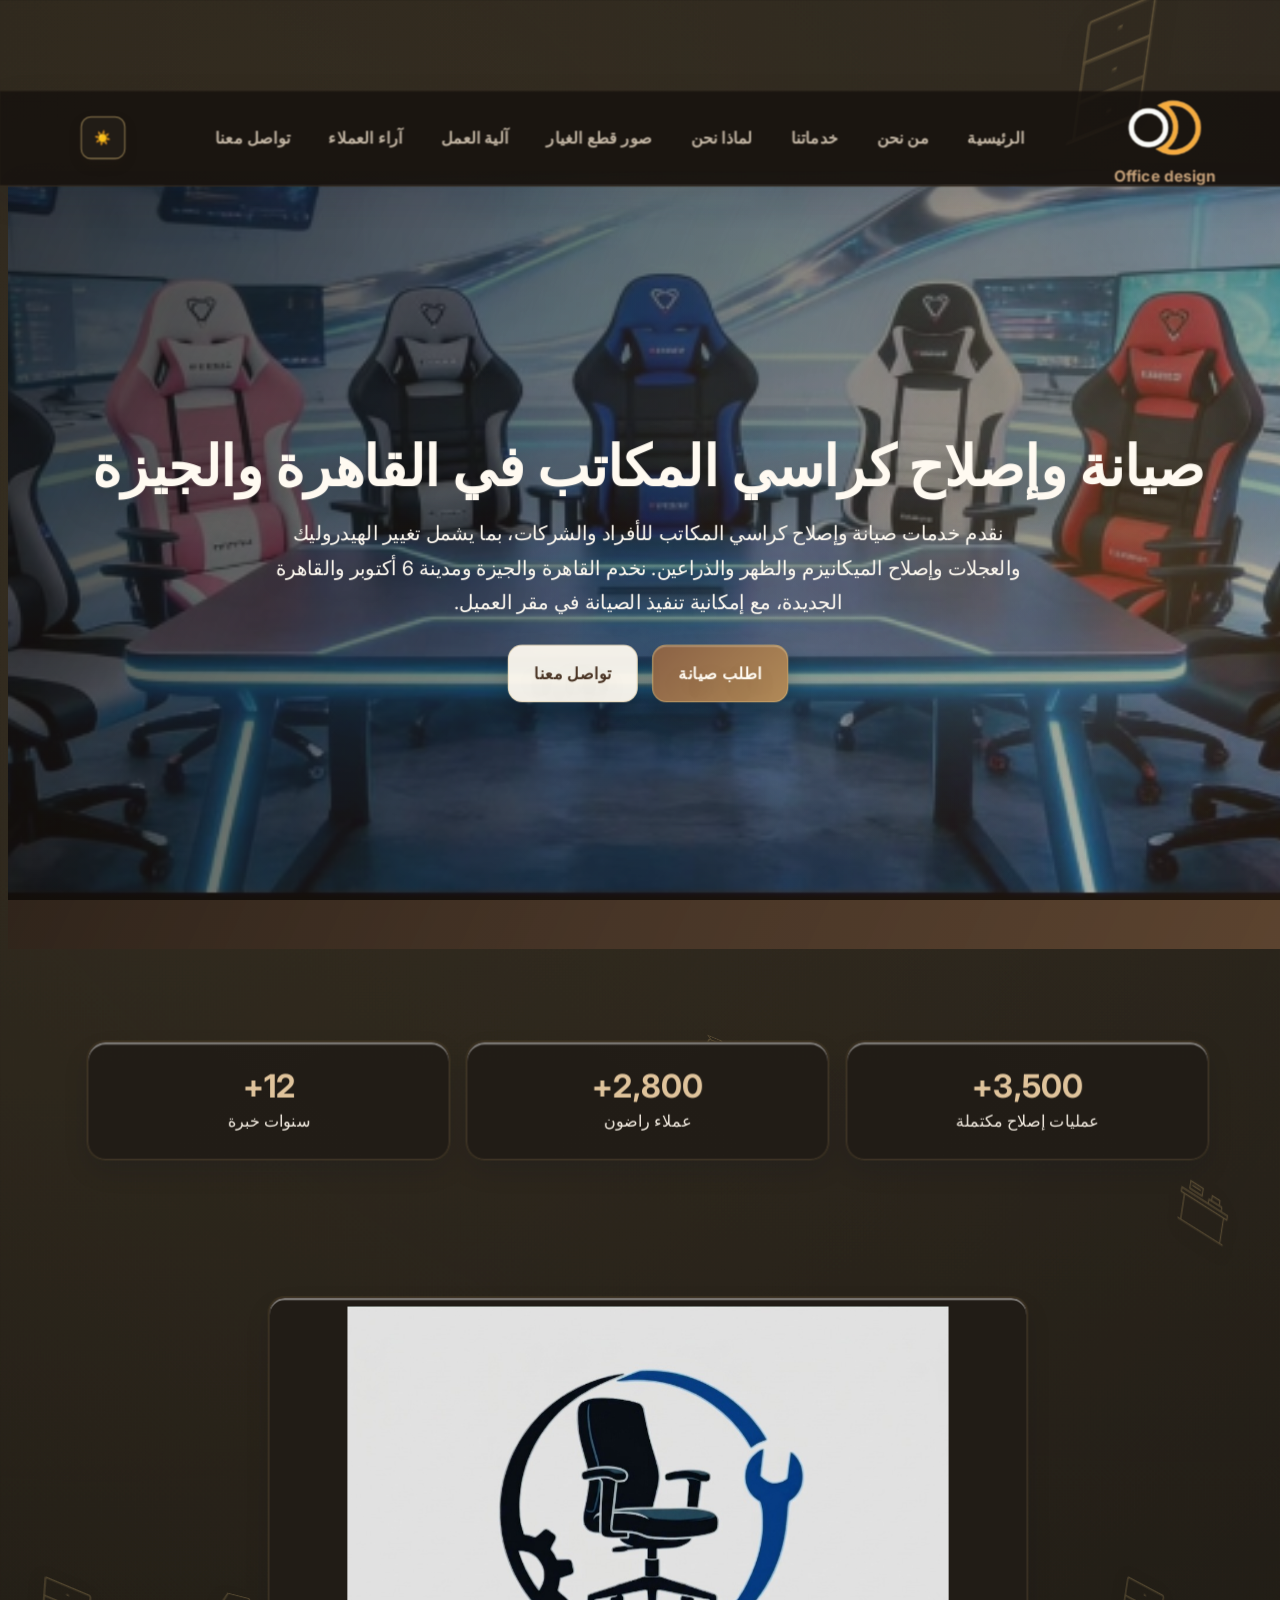
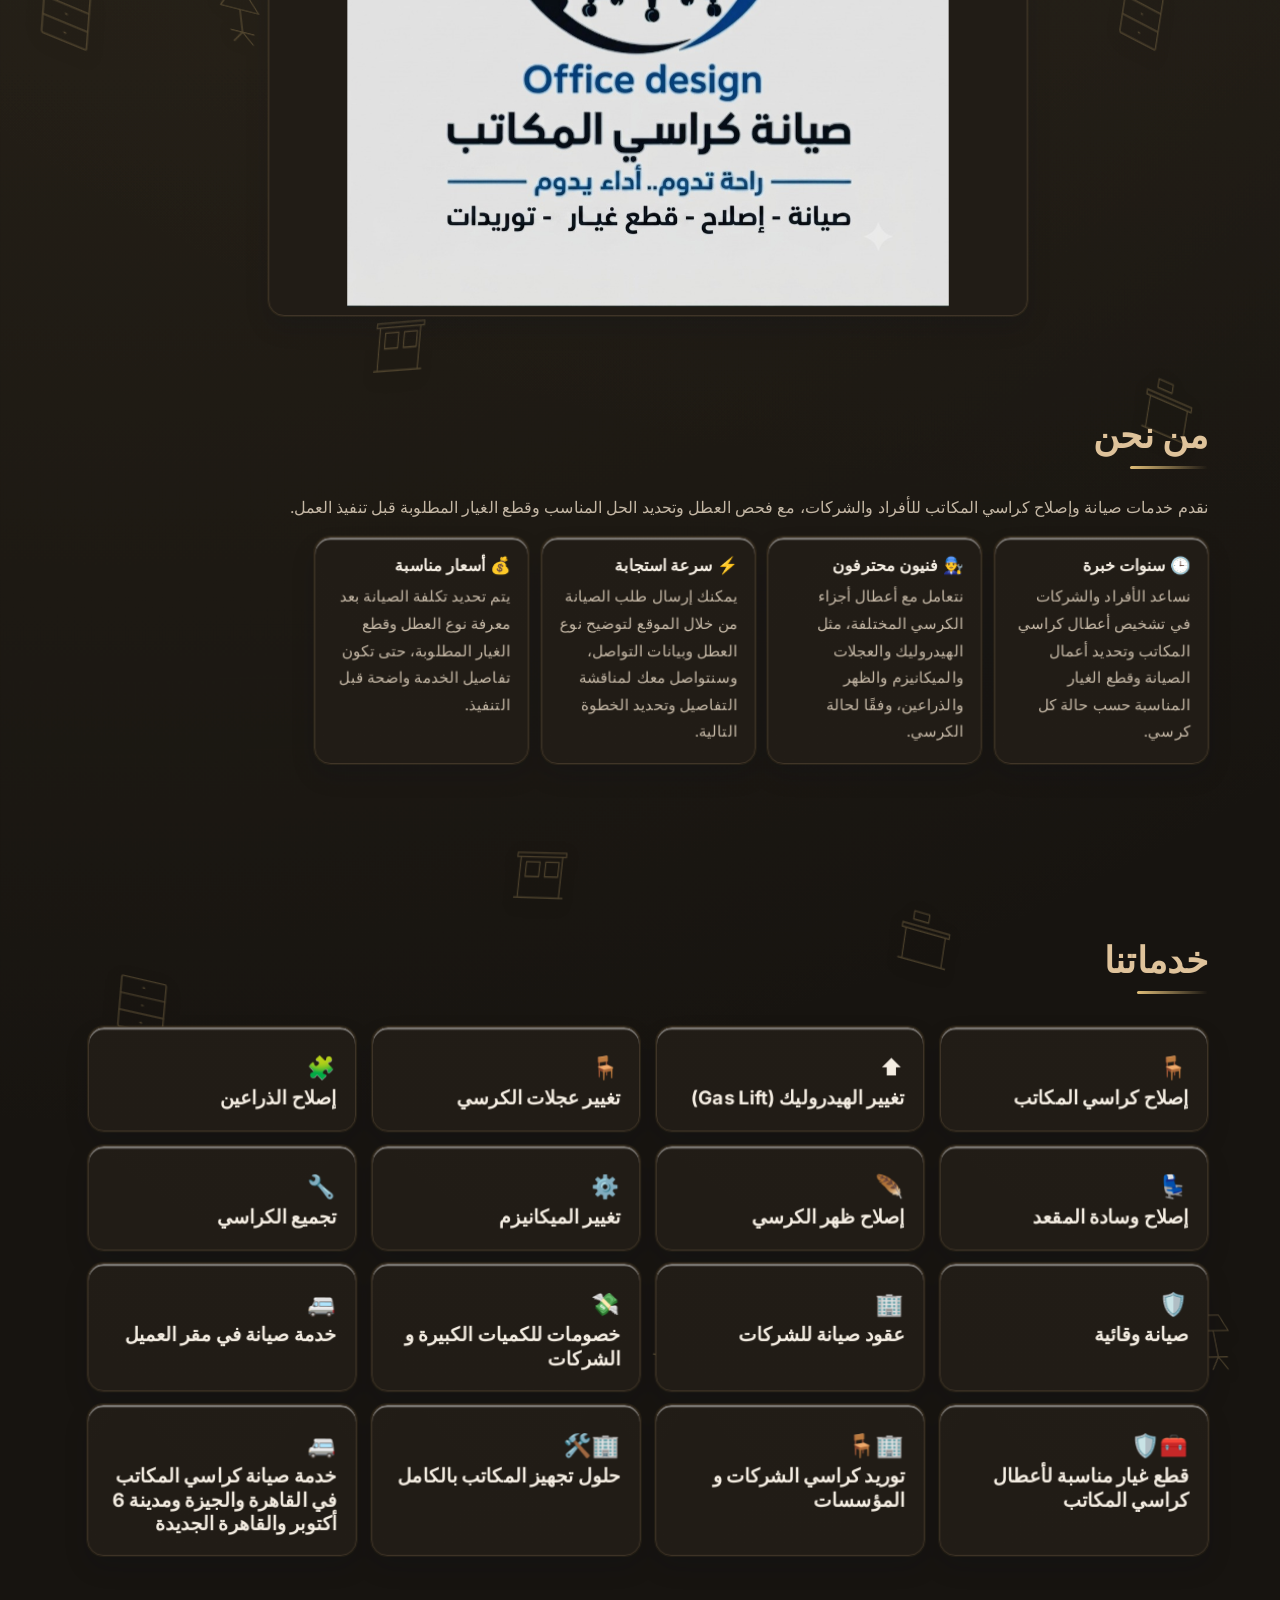
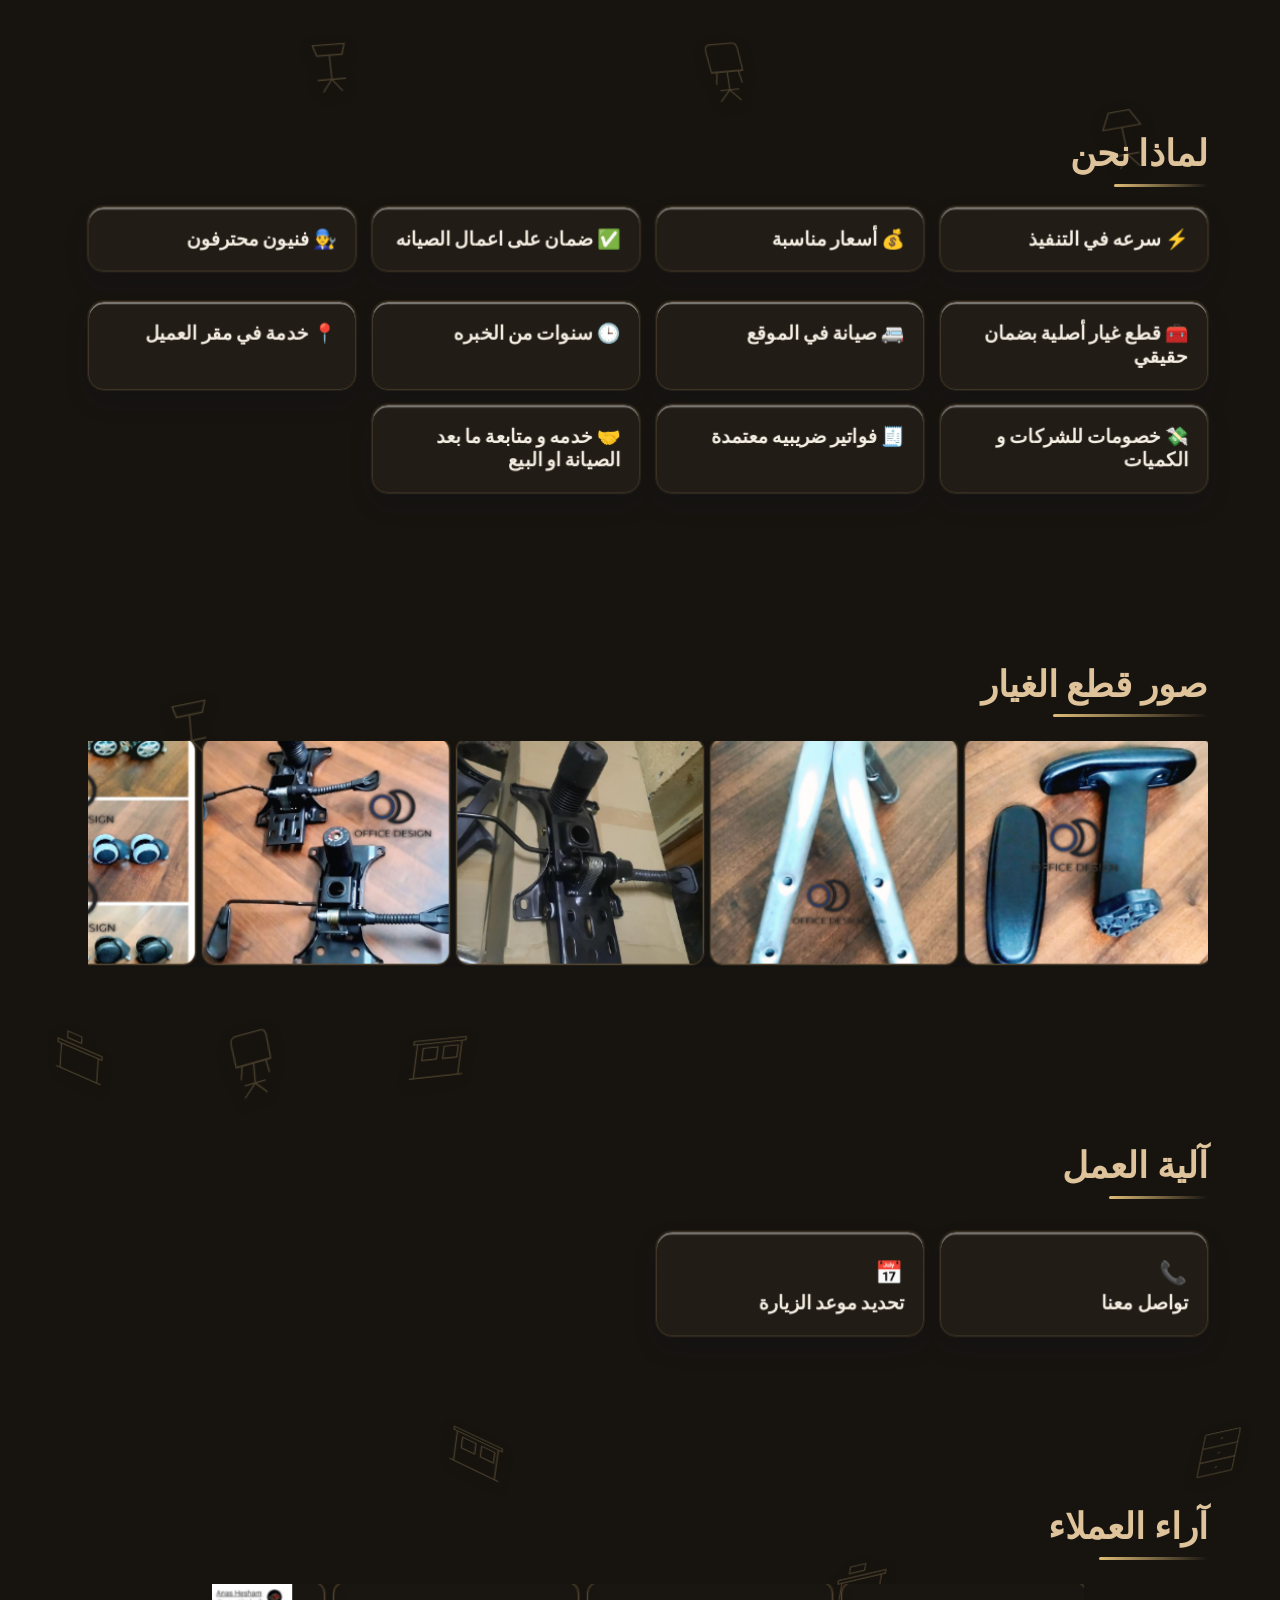
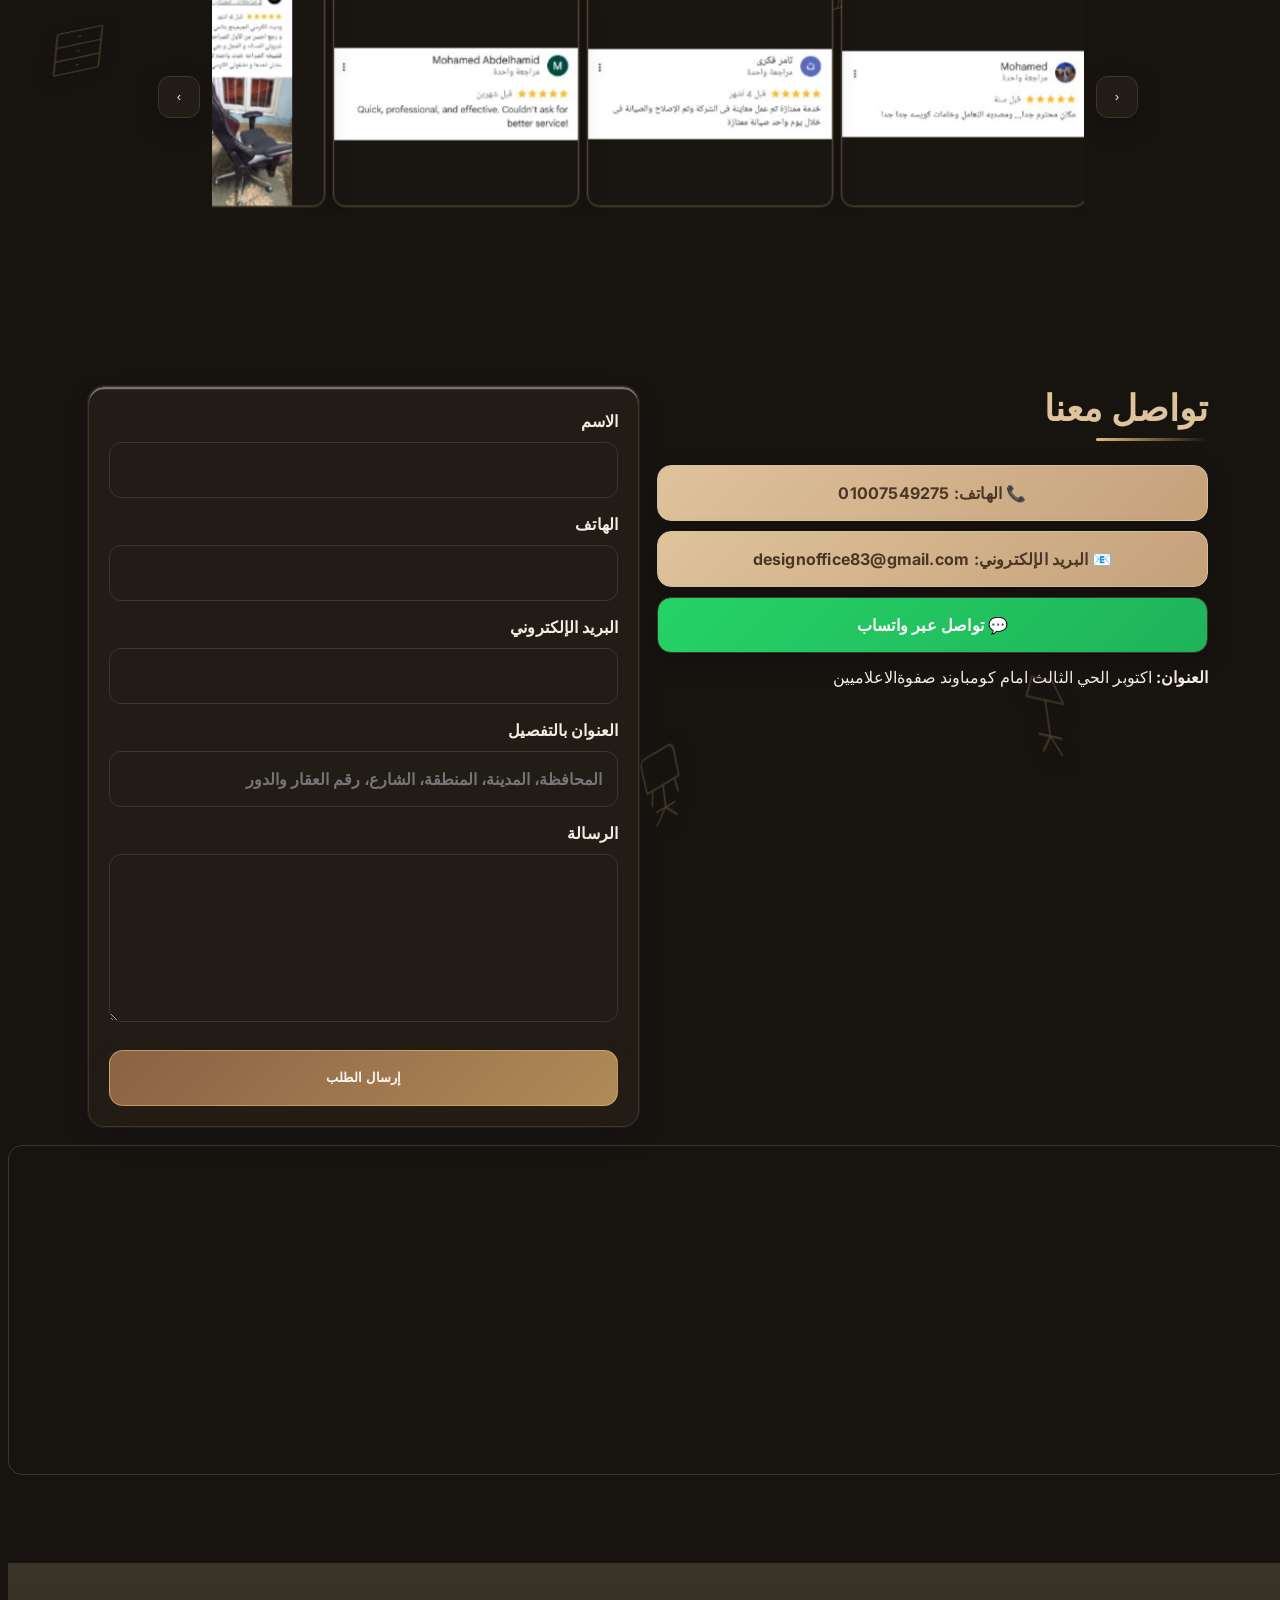
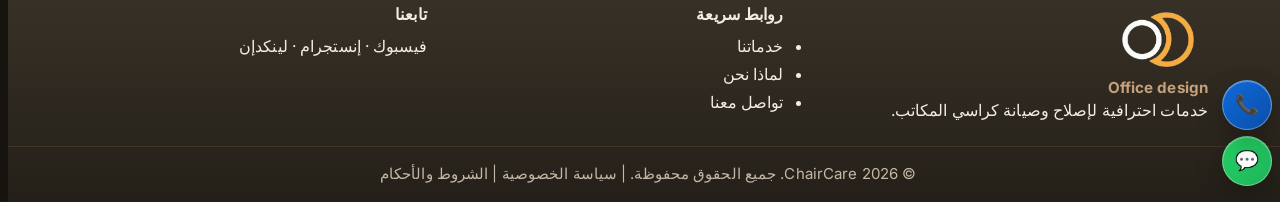
==== commit 036d77fb: "Improve hero image loading priority" ====
--- a/index.html
+++ b/index.html
@@ -54,6 +54,7 @@
   <link rel="preconnect" href="https://fonts.googleapis.com">
   <link rel="preconnect" href="https://fonts.gstatic.com" crossorigin>
   <link href="https://fonts.googleapis.com/css2?family=Inter:wght@400;500;600;700;800&display=swap" rel="stylesheet">
+  <link rel="preload" as="image" href="/photo/hero.jpg" fetchpriority="high" />
   <link rel="stylesheet" href="style.css?v=contact-submit-hitarea-20261101-1" />
 </head>
 <body>
@@ -365,8 +366,8 @@
 
   <!-- Load Supabase before any script that uses it -->
   <script src="https://cdn.jsdelivr.net/npm/@supabase/supabase-js@2"></script>
-  <script src="script.js?v=contact-submit-hitarea-20261101-1"></script>
+  <script src="script.js?v=performance-mobile-20261101-1"></script>
   <!-- Office Design CMS Integration -->
-  <script src="./site-integration.js?v=campaign-attribution-20261101-1"></script>
+  <script src="./site-integration.js?v=performance-mobile-20261101-1"></script>
 </body>
 </html>
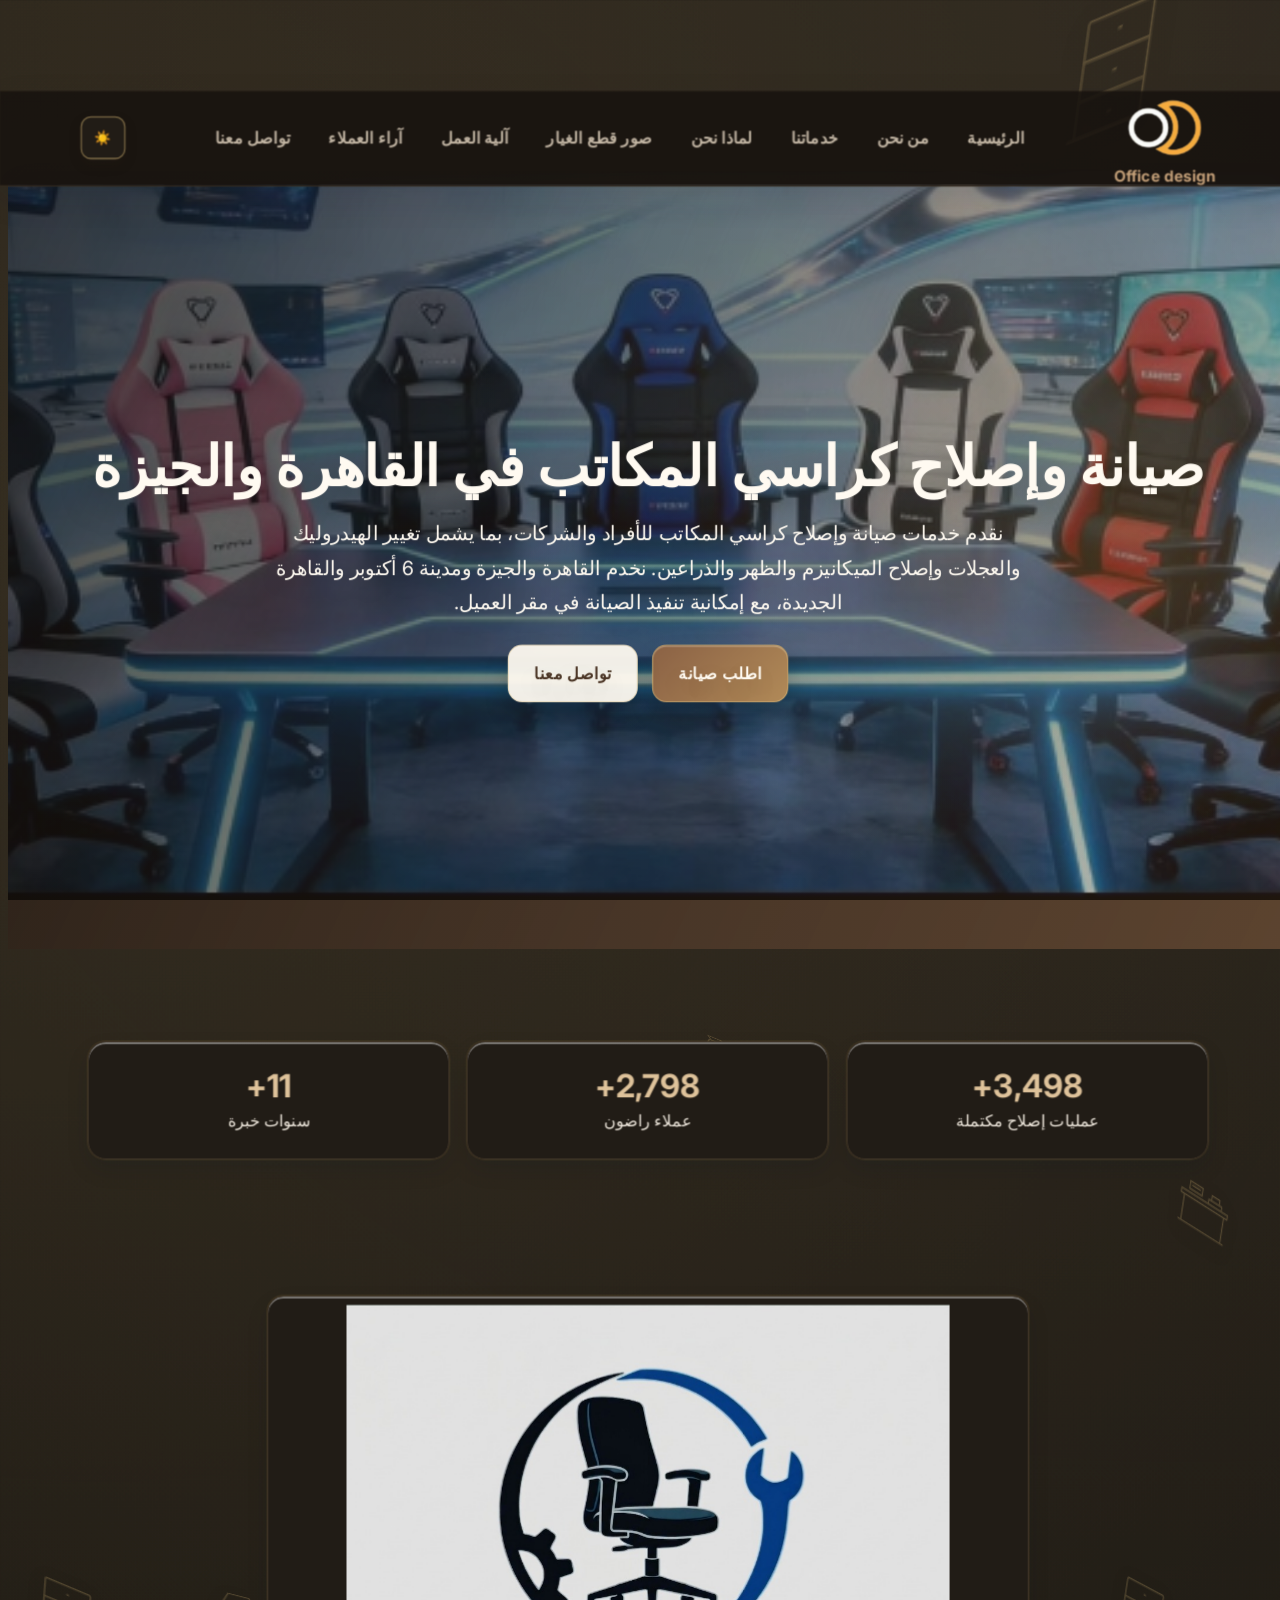
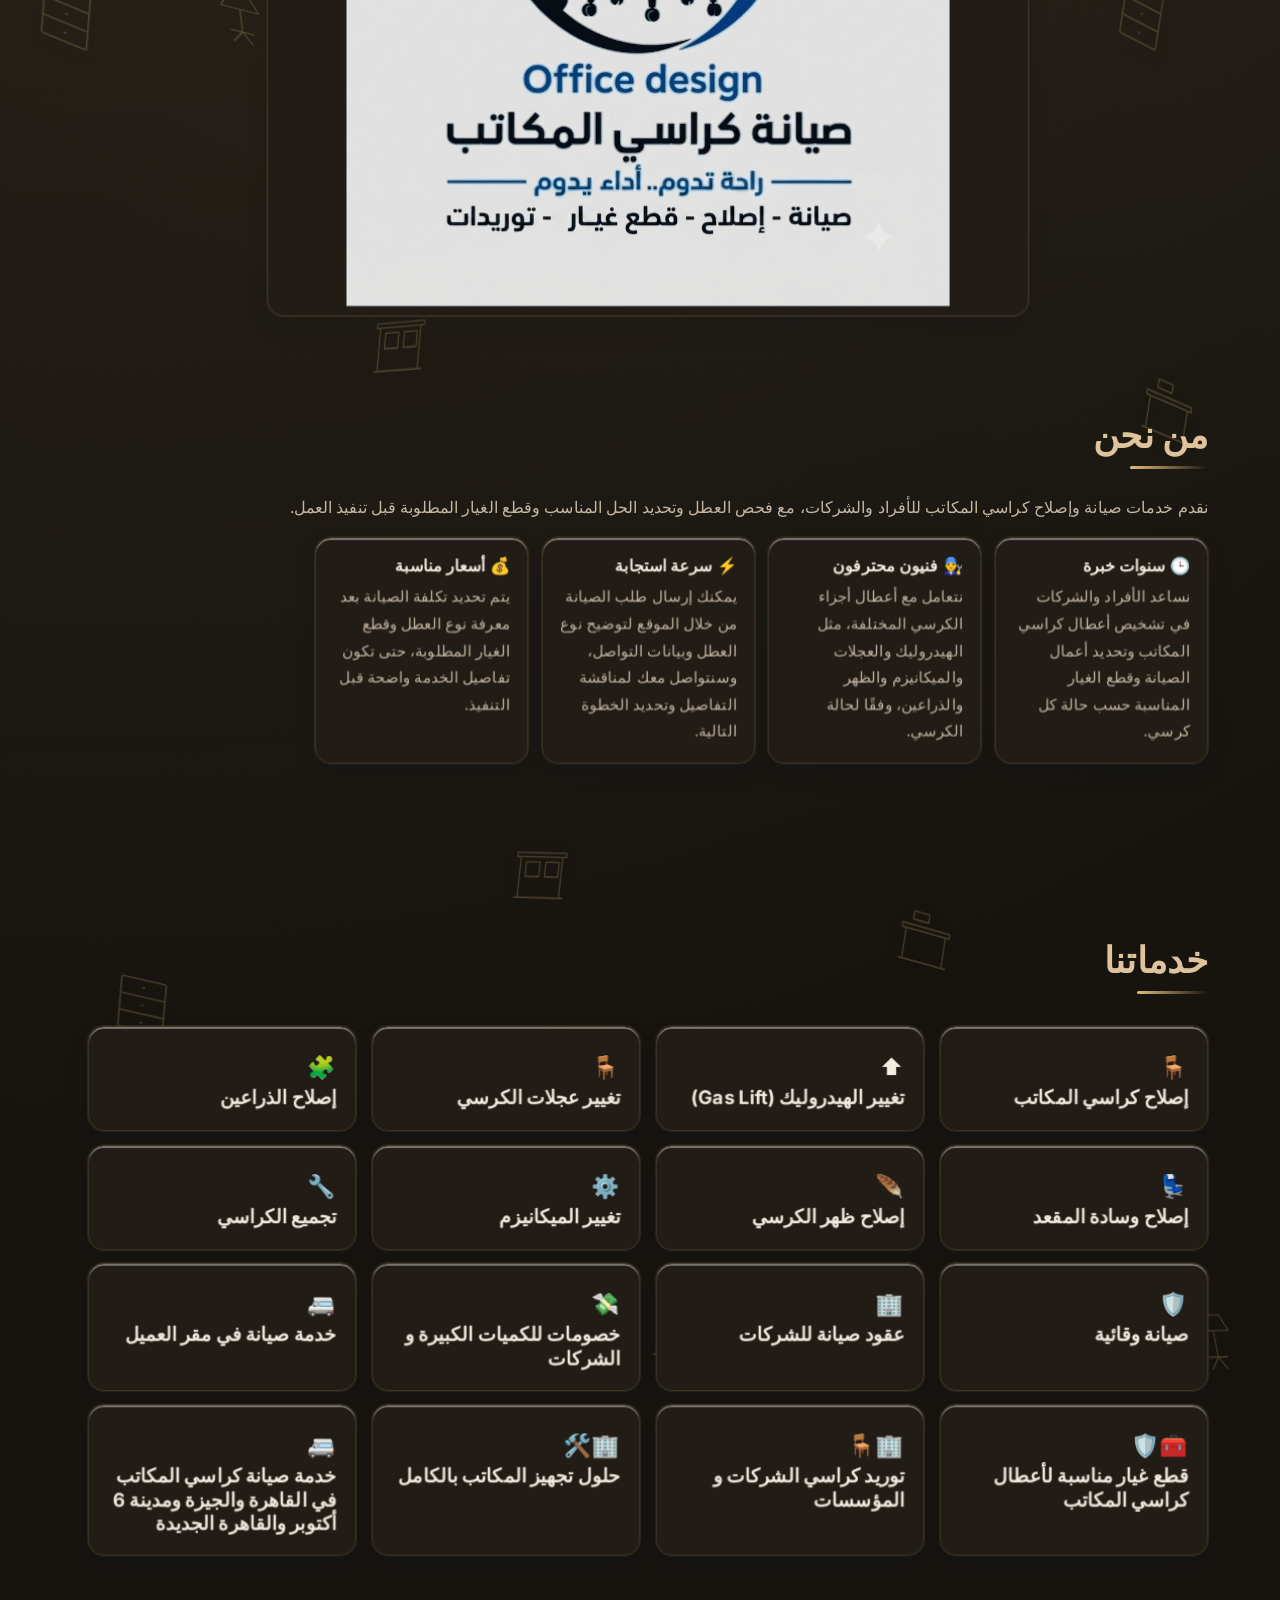
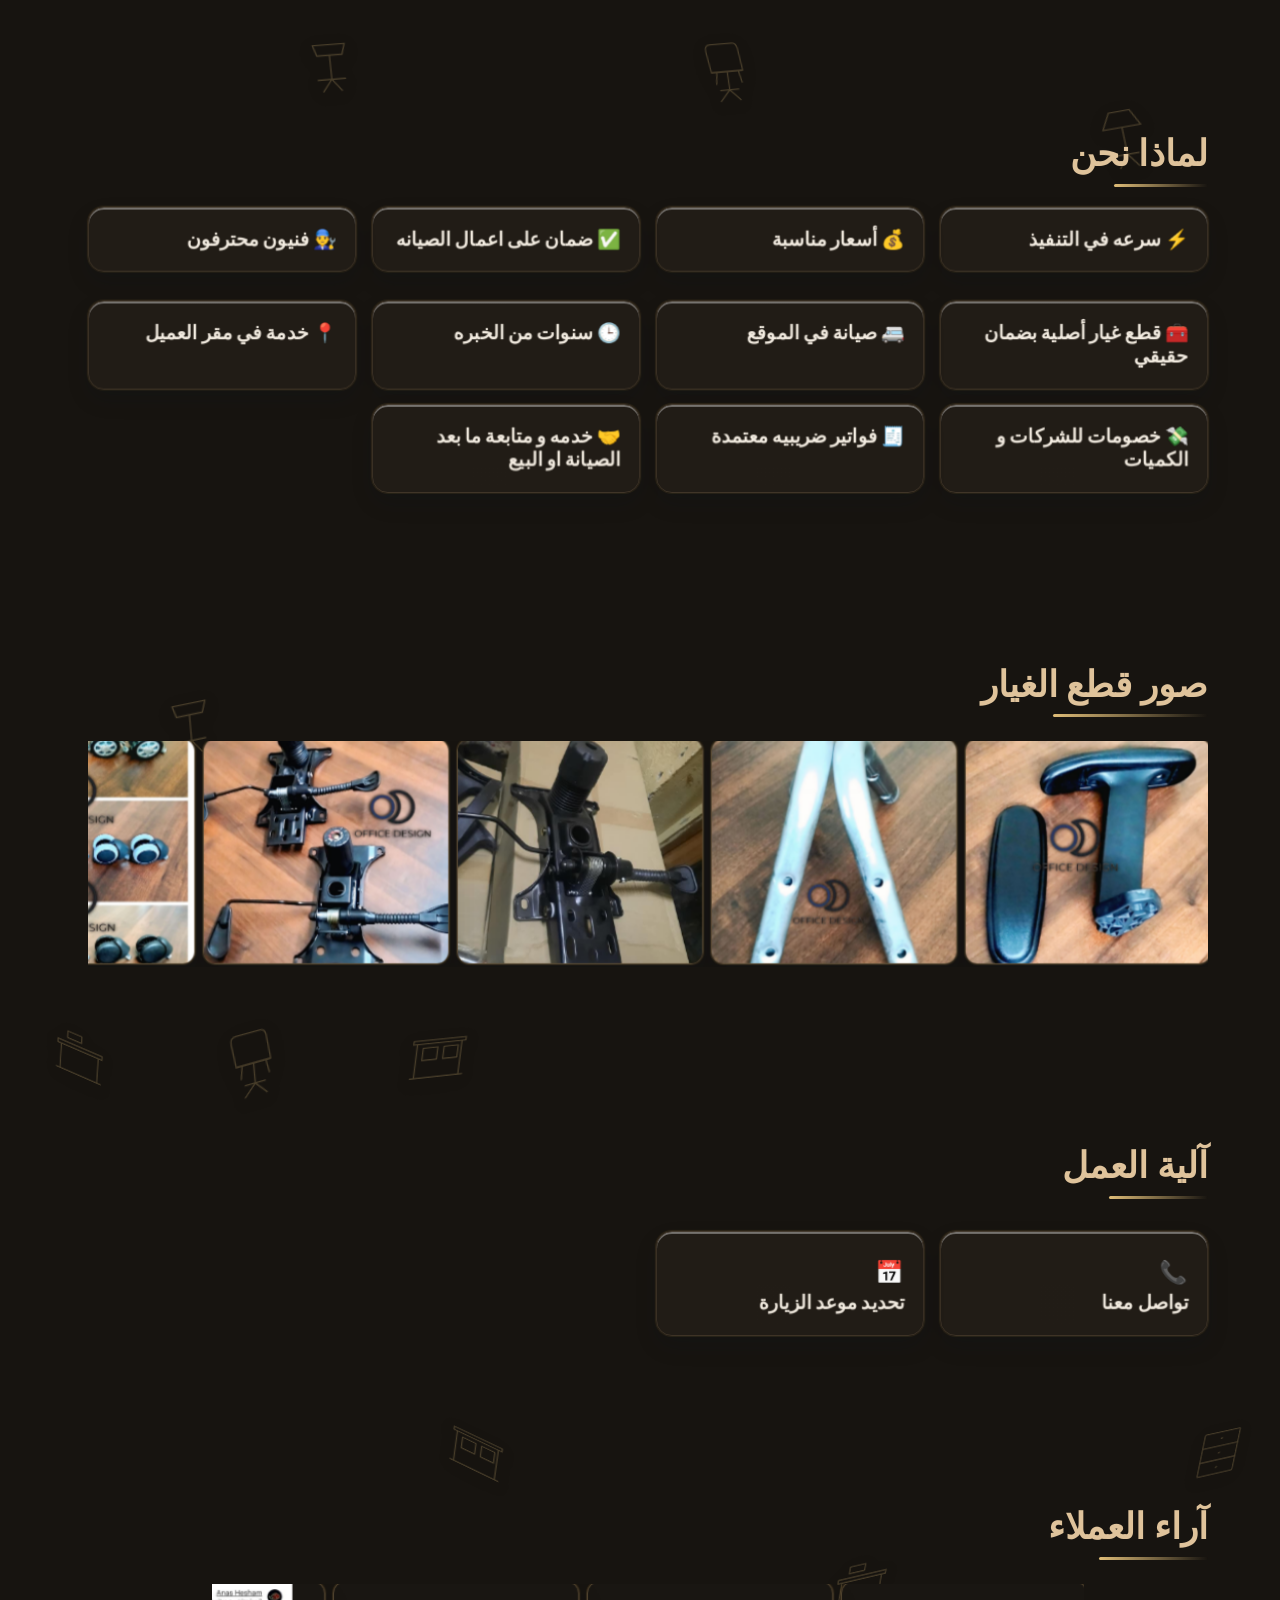
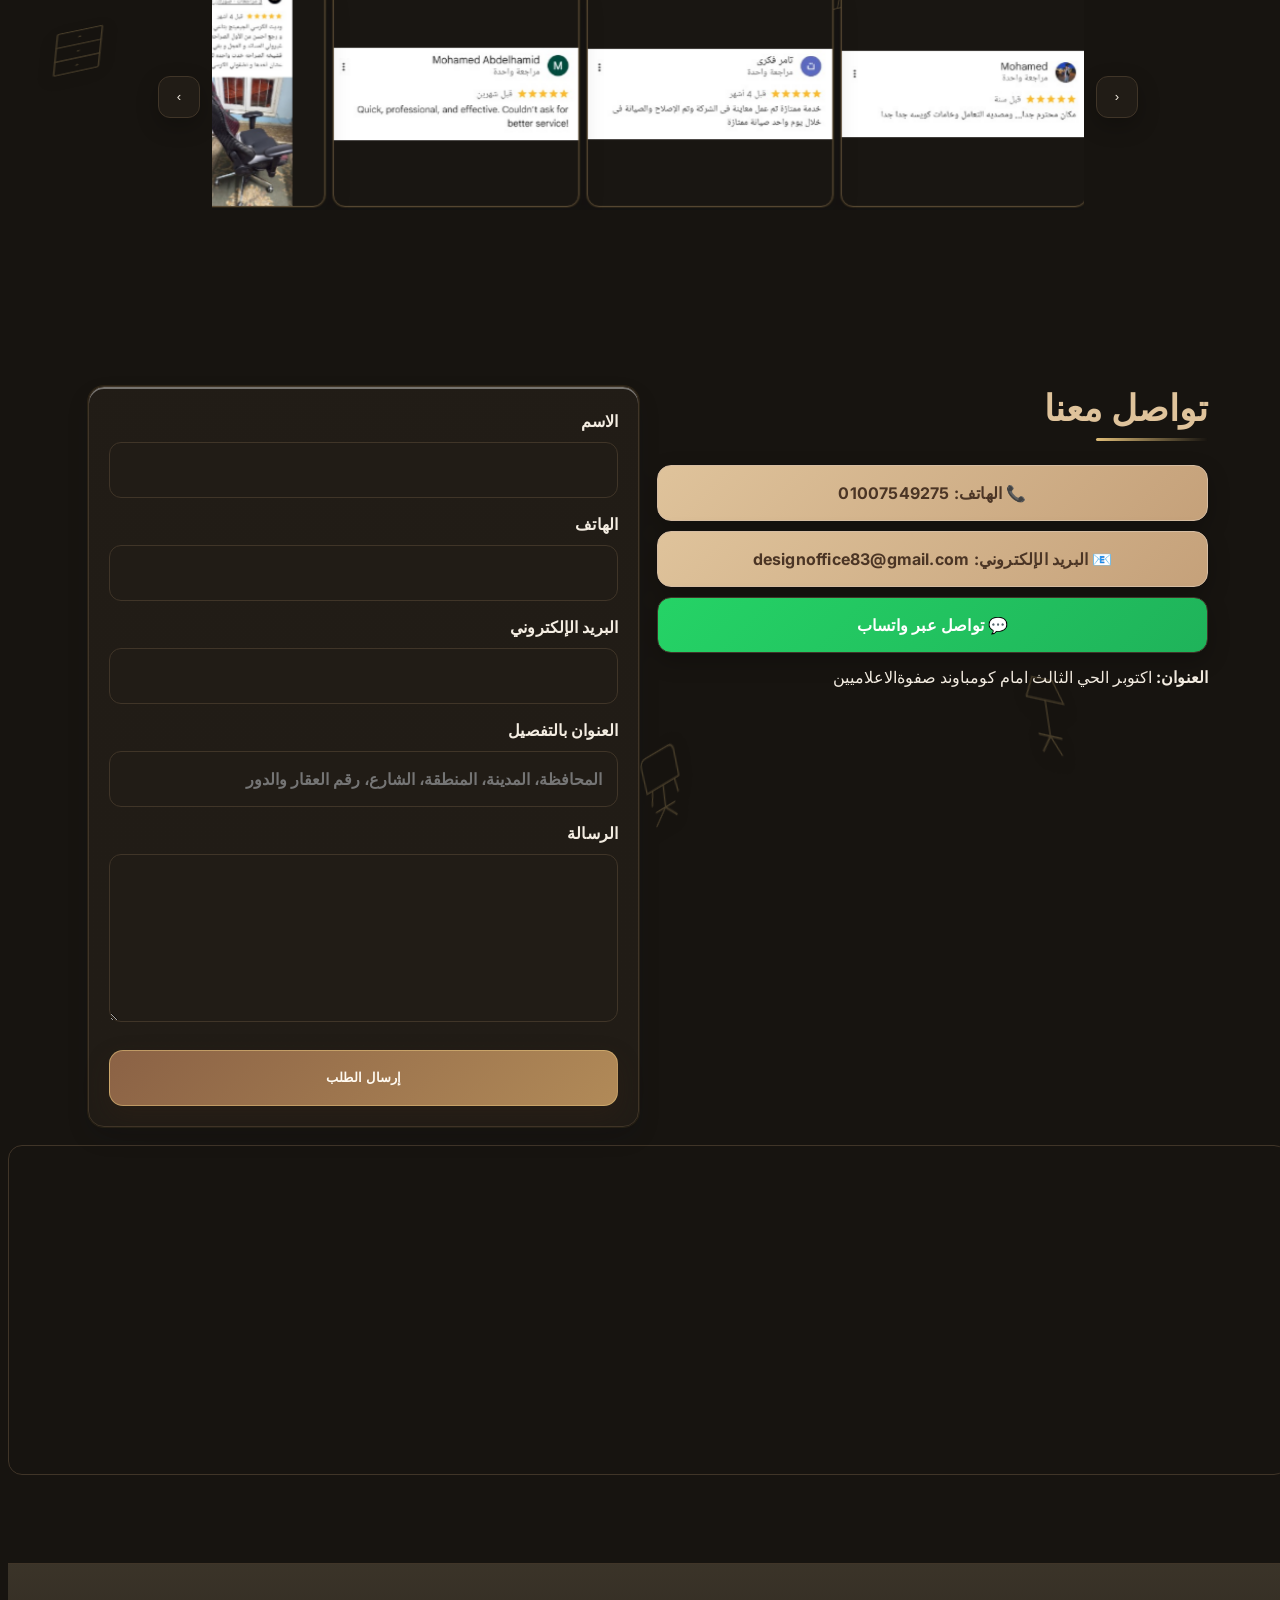
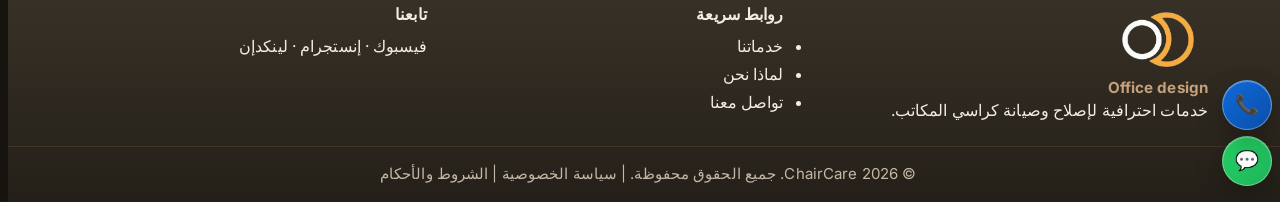
==== commit edb47928: "Show hero content immediately for faster LCP" ====
--- a/index.html
+++ b/index.html
@@ -99,7 +99,7 @@
   <main>
     <section class="hero section" id="hero">
       <div class="hero-overlay"></div>
-      <div class="container hero-content reveal">
+      <div class="container hero-content">
         <h1>صيانة وإصلاح كراسي المكاتب في القاهرة والجيزة</h1>
         <p>نقدم خدمات صيانة وإصلاح كراسي المكاتب للأفراد والشركات، بما يشمل تغيير الهيدروليك والعجلات وإصلاح الميكانيزم والظهر والذراعين. نخدم القاهرة والجيزة ومدينة 6 أكتوبر والقاهرة الجديدة، مع إمكانية تنفيذ الصيانة في مقر العميل.</p>
         <div class="hero-actions">
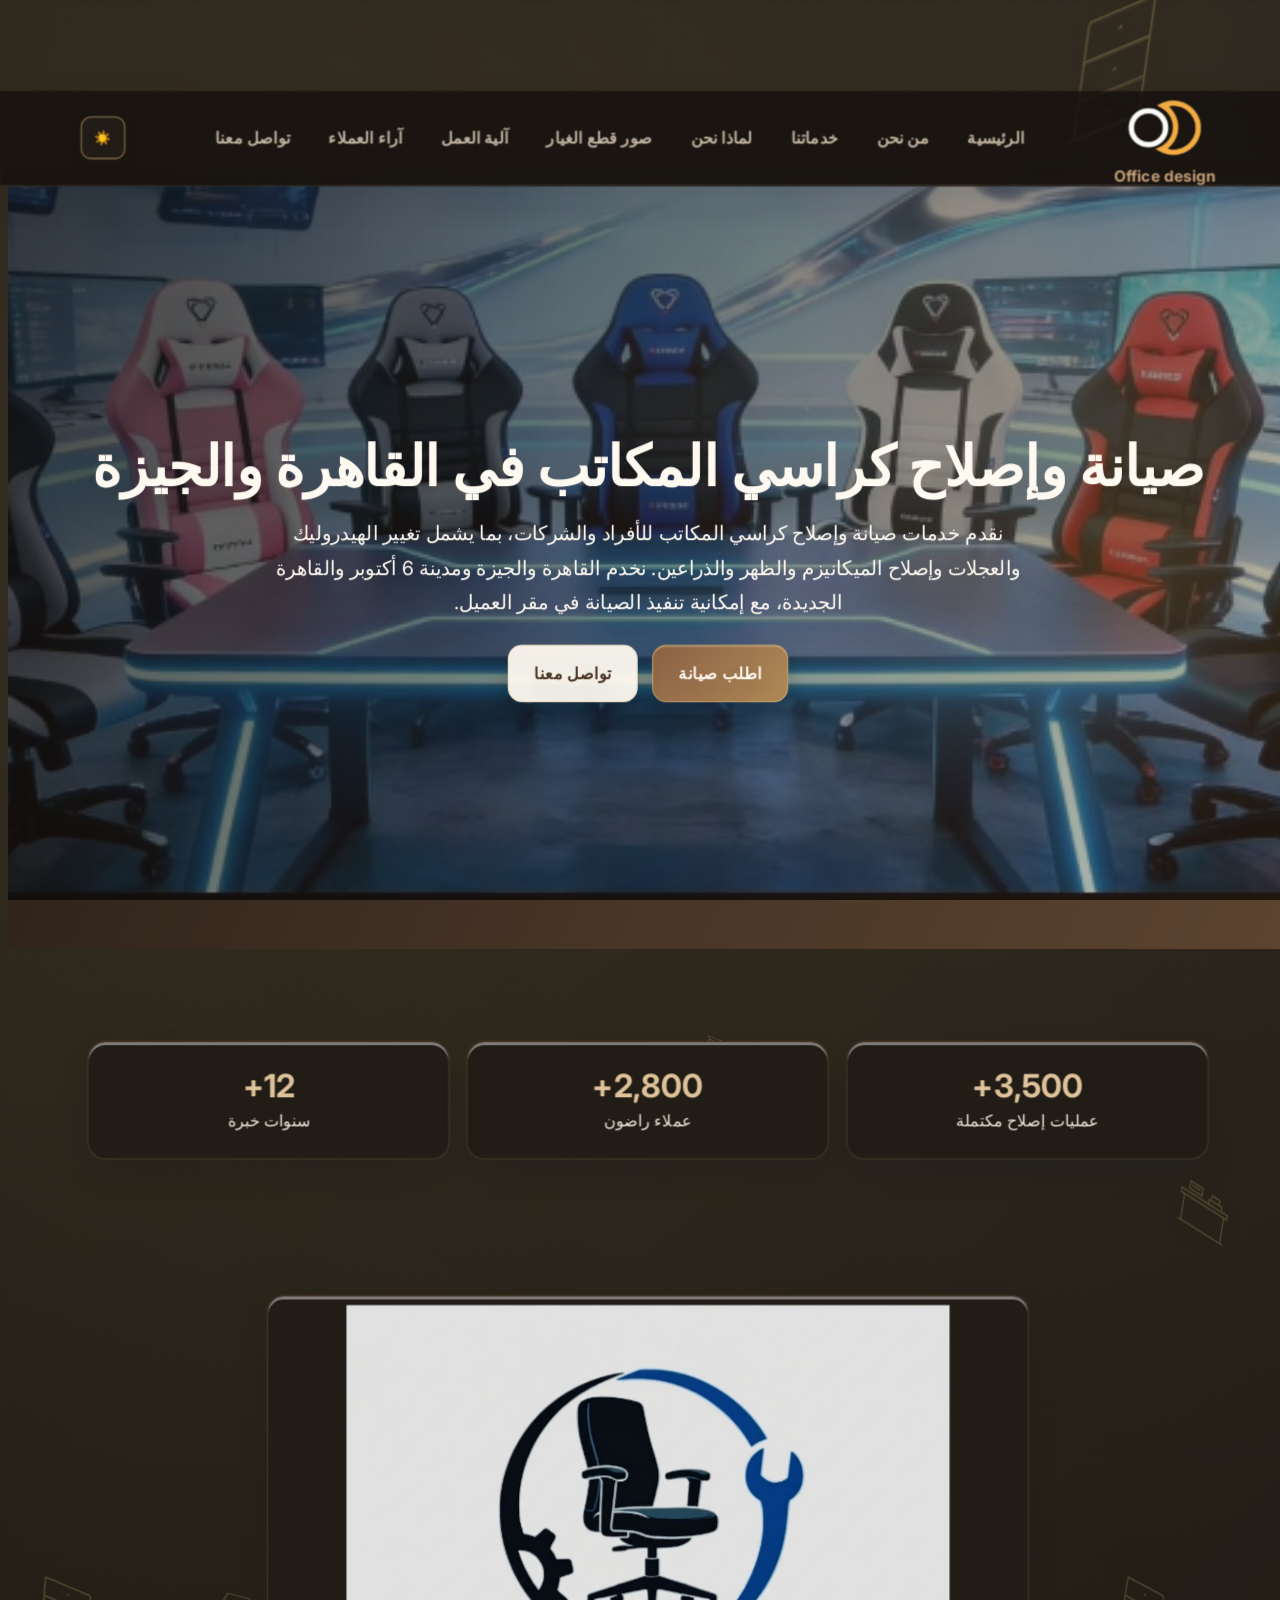
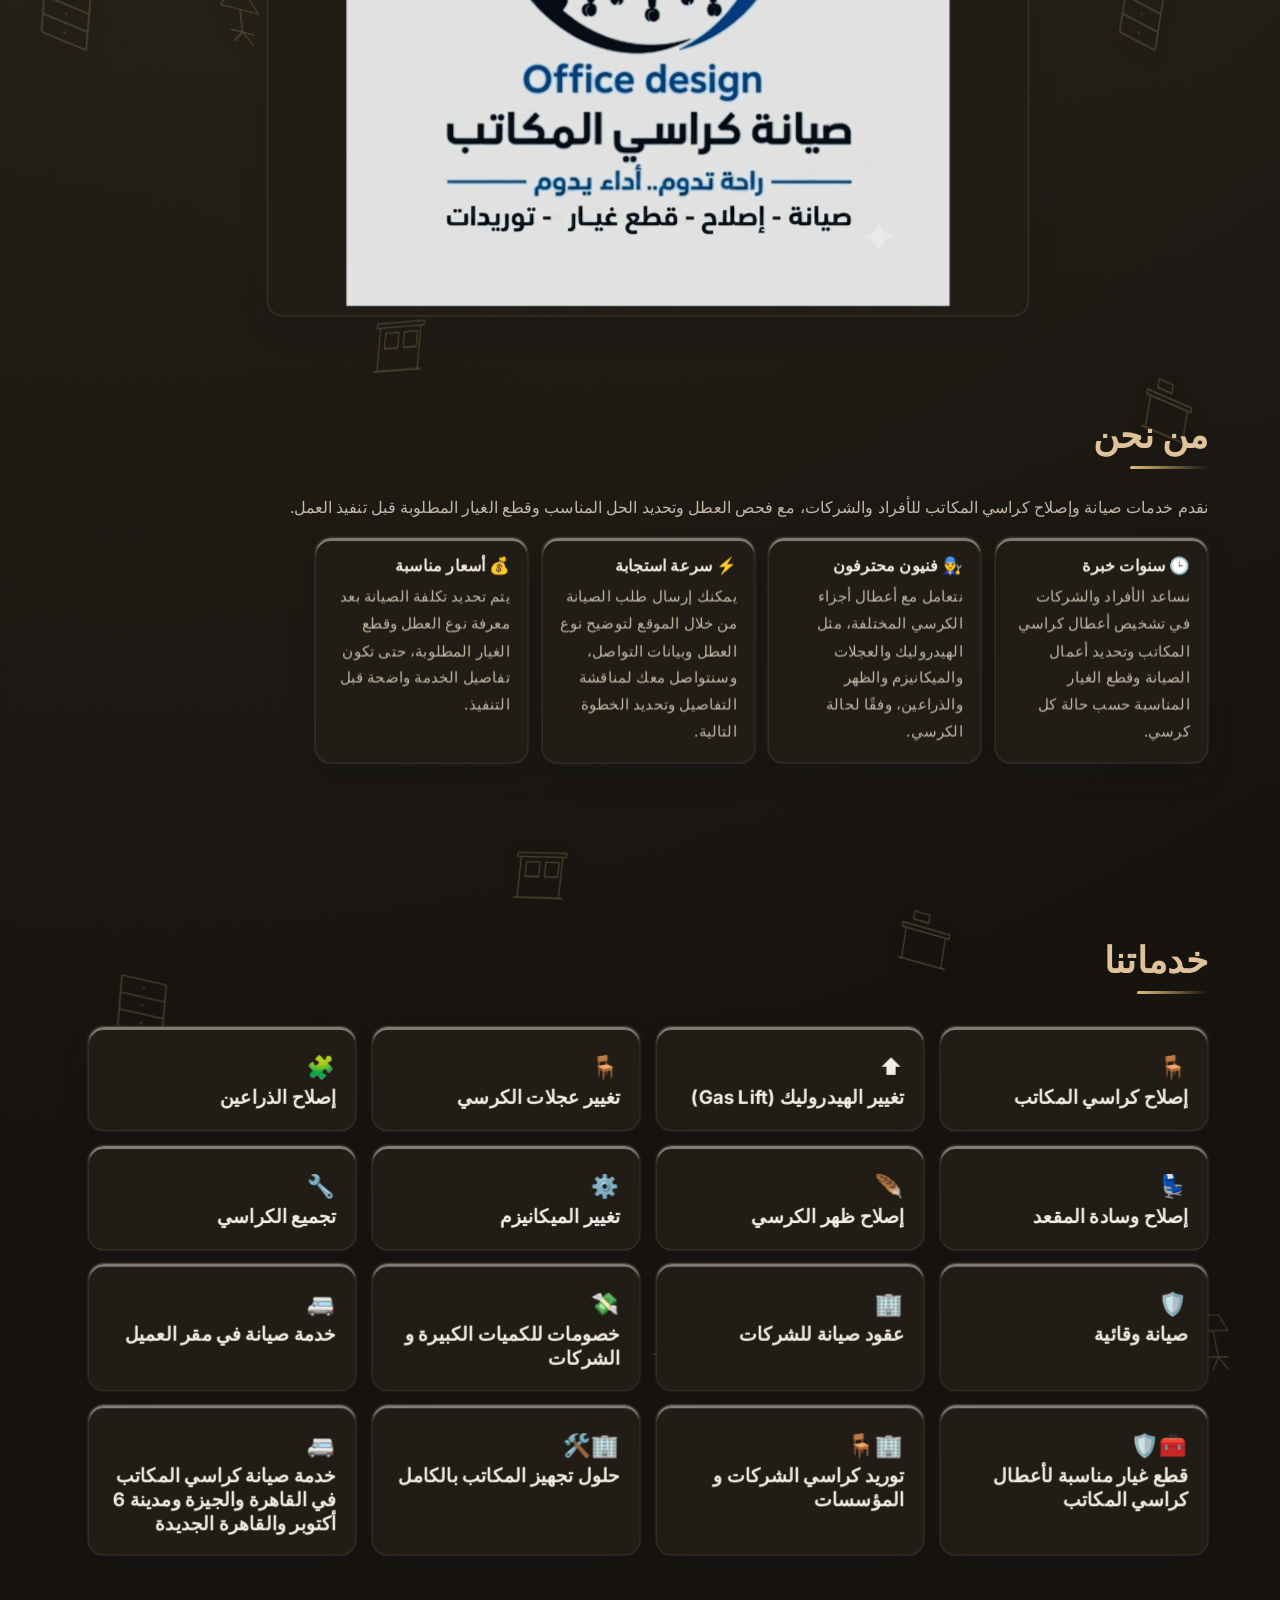
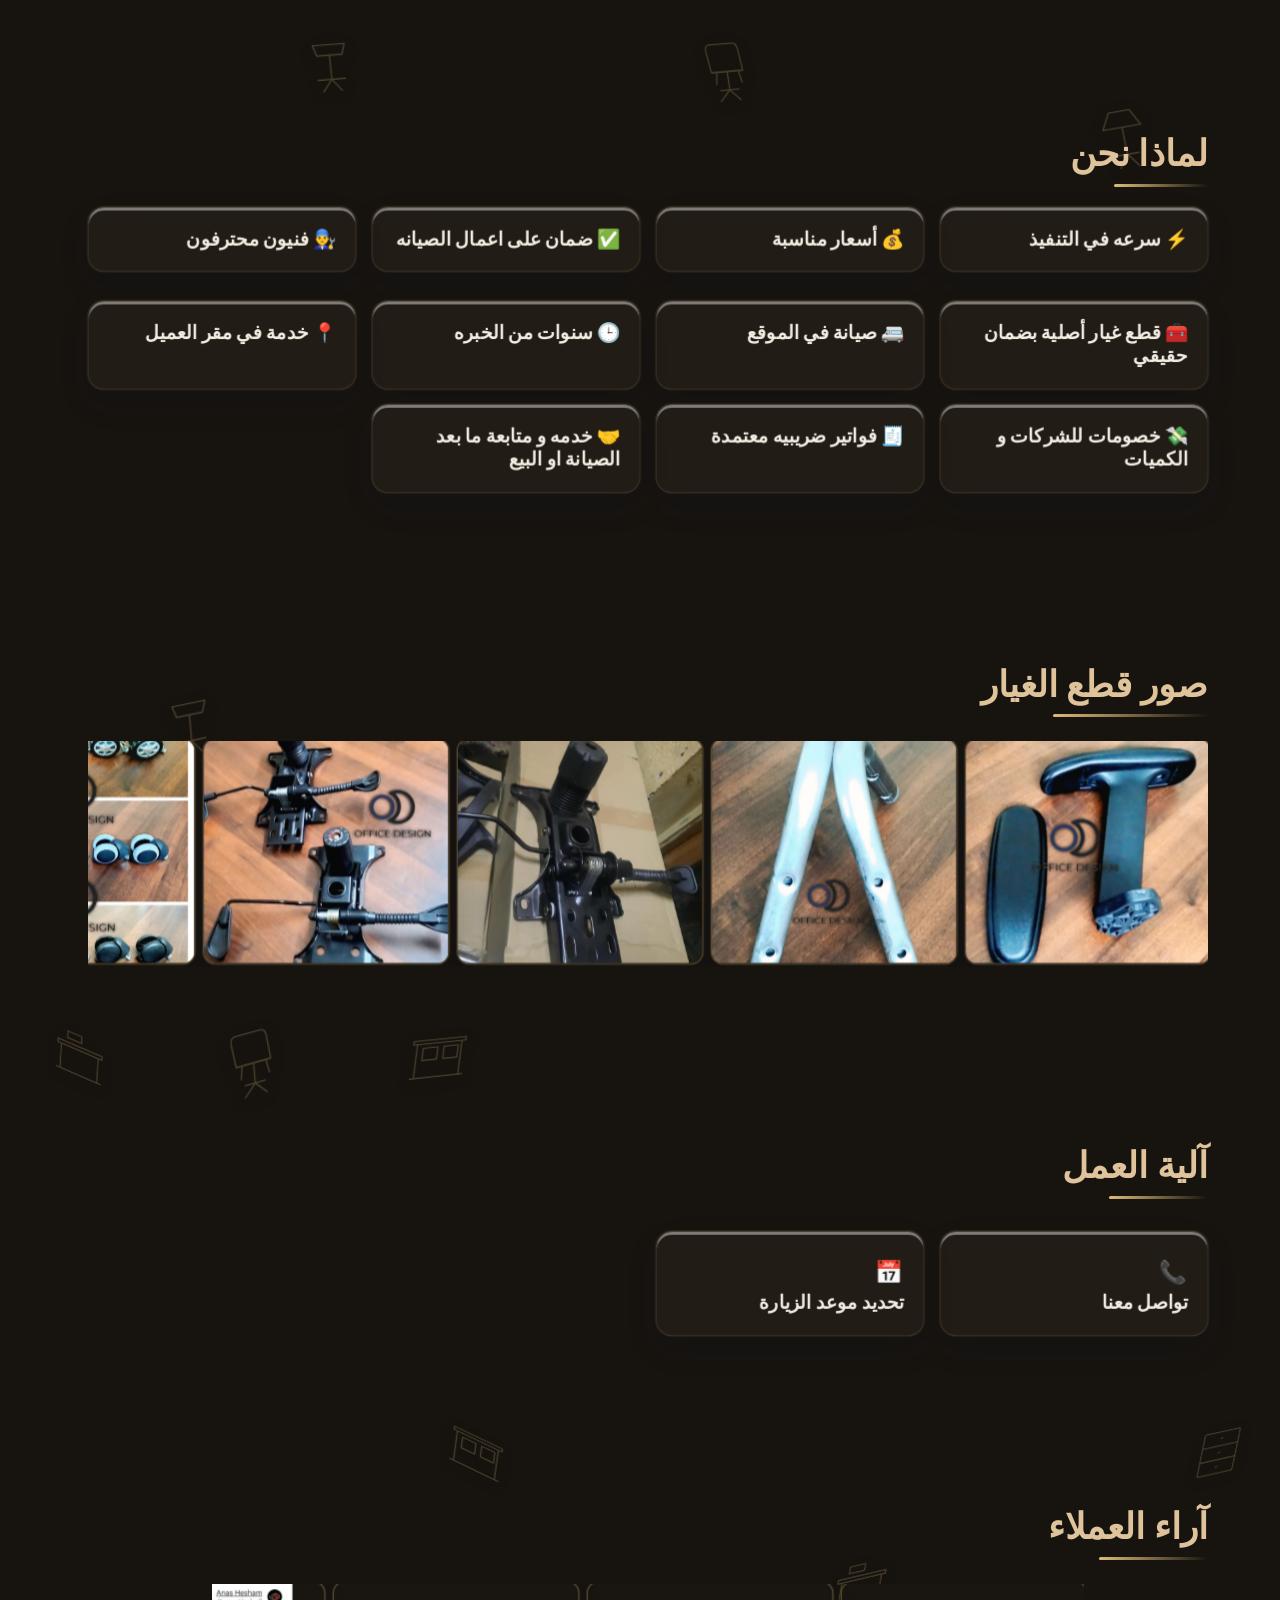
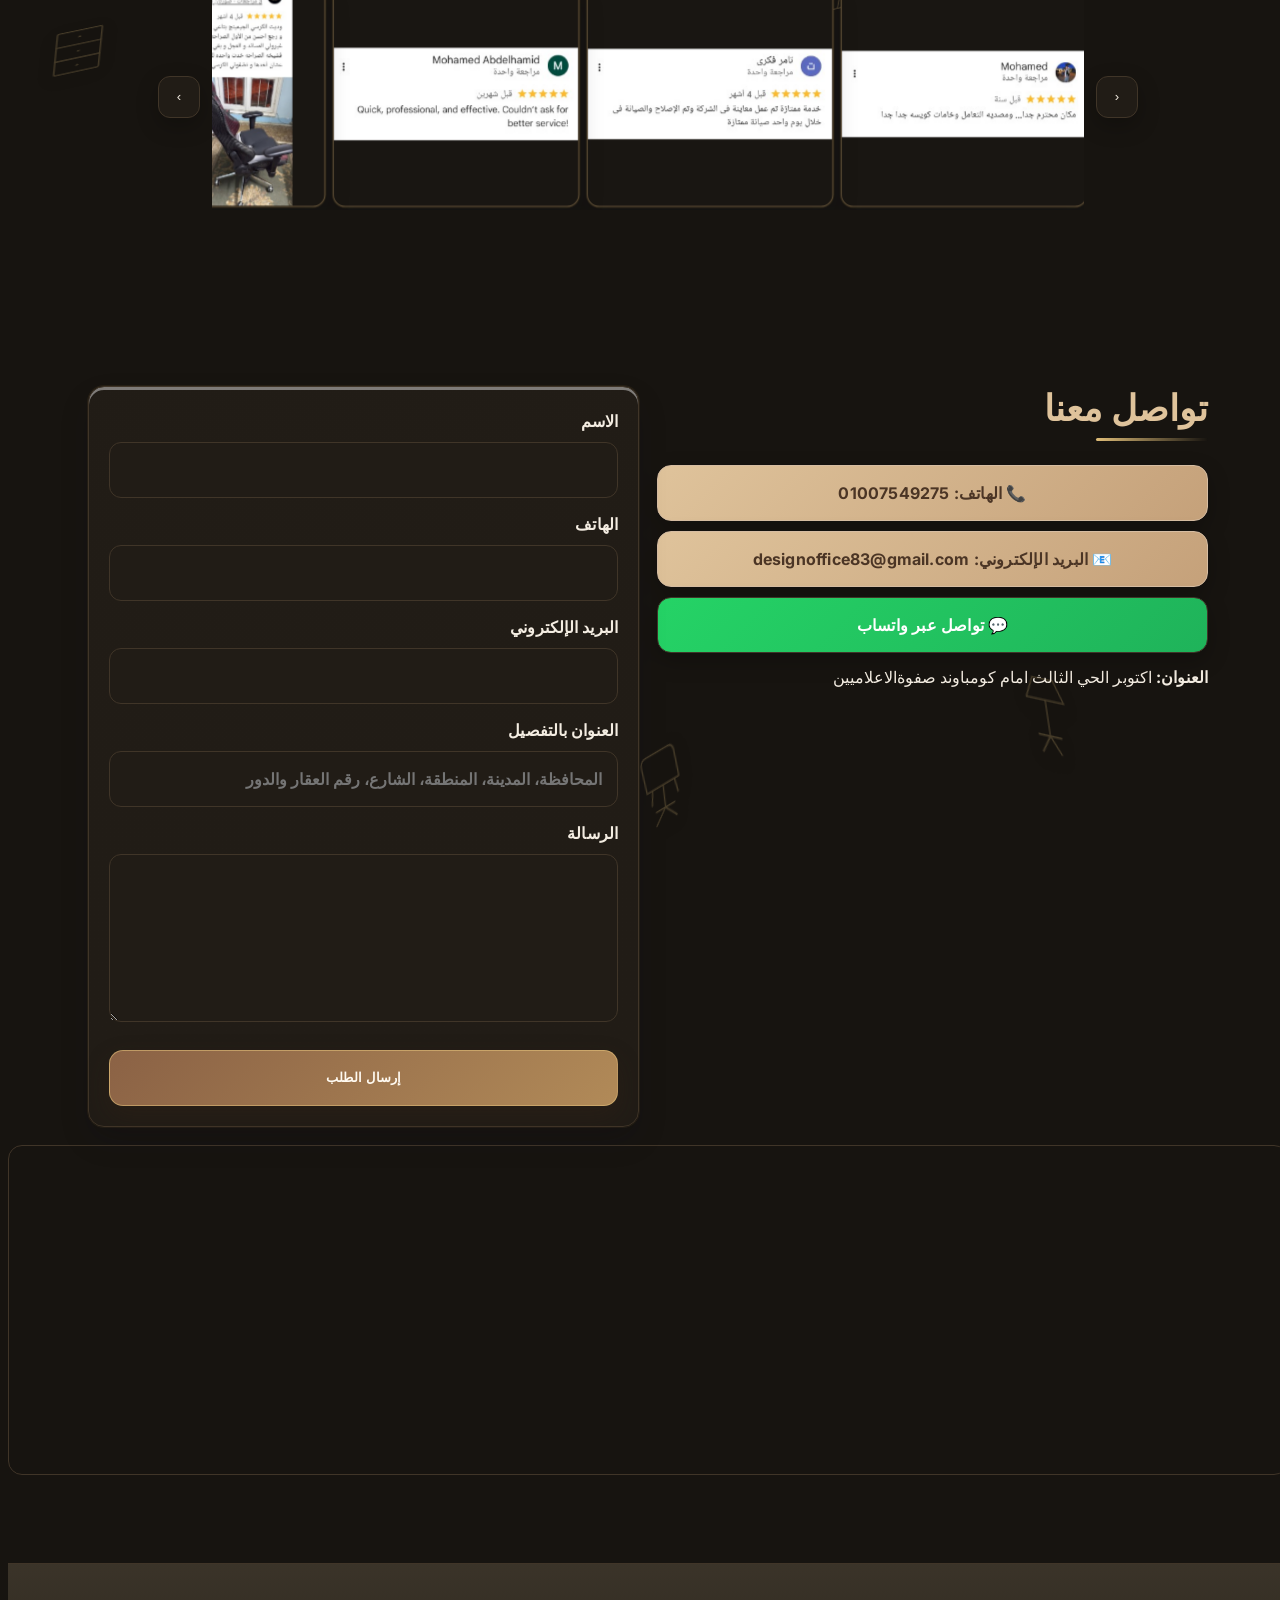
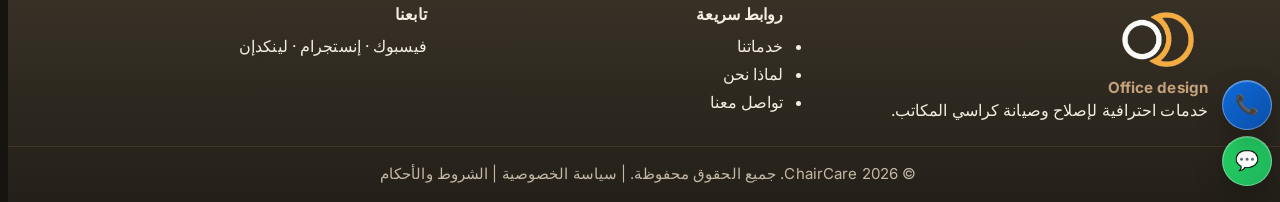
==== commit 4bd20106: "Refresh main script cache after hero and bubble updates" ====
--- a/index.html
+++ b/index.html
@@ -366,7 +366,7 @@
 
   <!-- Load Supabase before any script that uses it -->
   <script src="https://cdn.jsdelivr.net/npm/@supabase/supabase-js@2"></script>
-  <script src="script.js?v=performance-mobile-20261101-1"></script>
+  <script src="script.js?v=hero-lcp-bubbles-20261101-2"></script>
   <!-- Office Design CMS Integration -->
   <script src="./site-integration.js?v=performance-mobile-20261101-1"></script>
 </body>
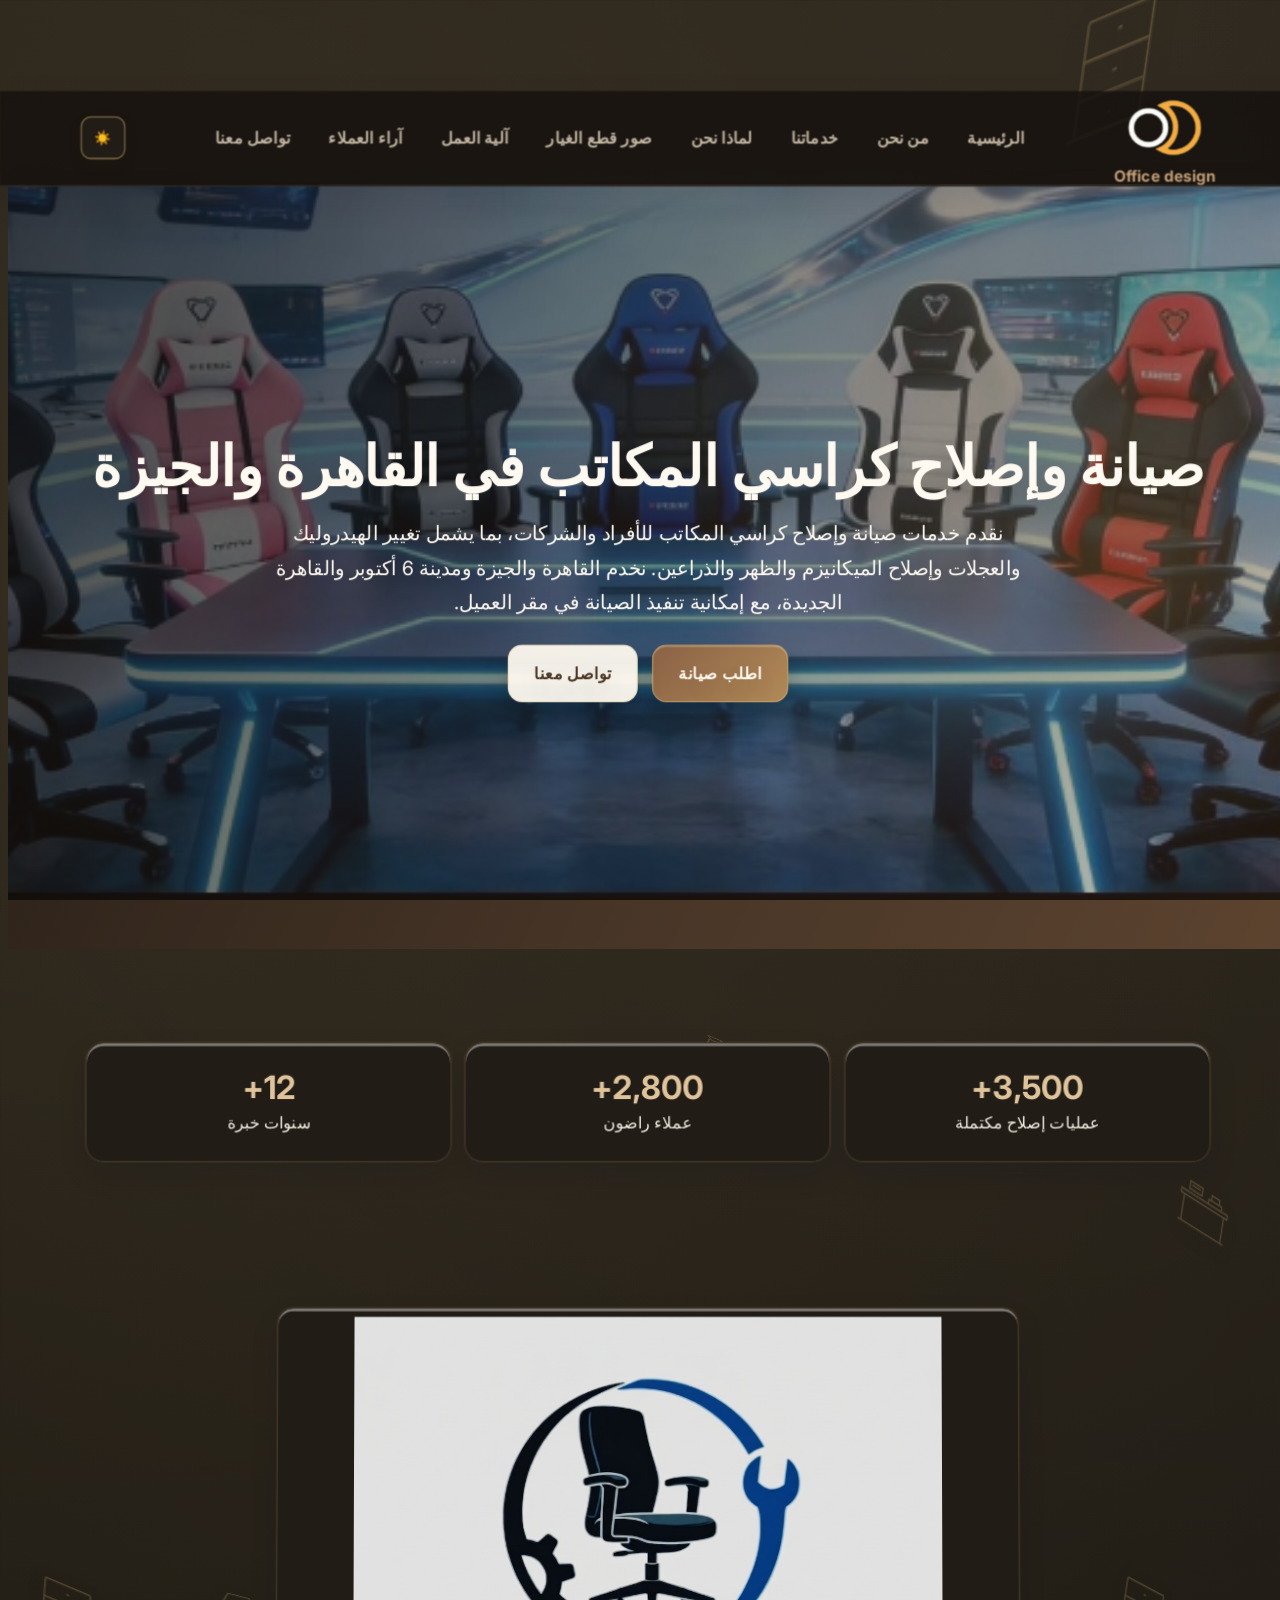
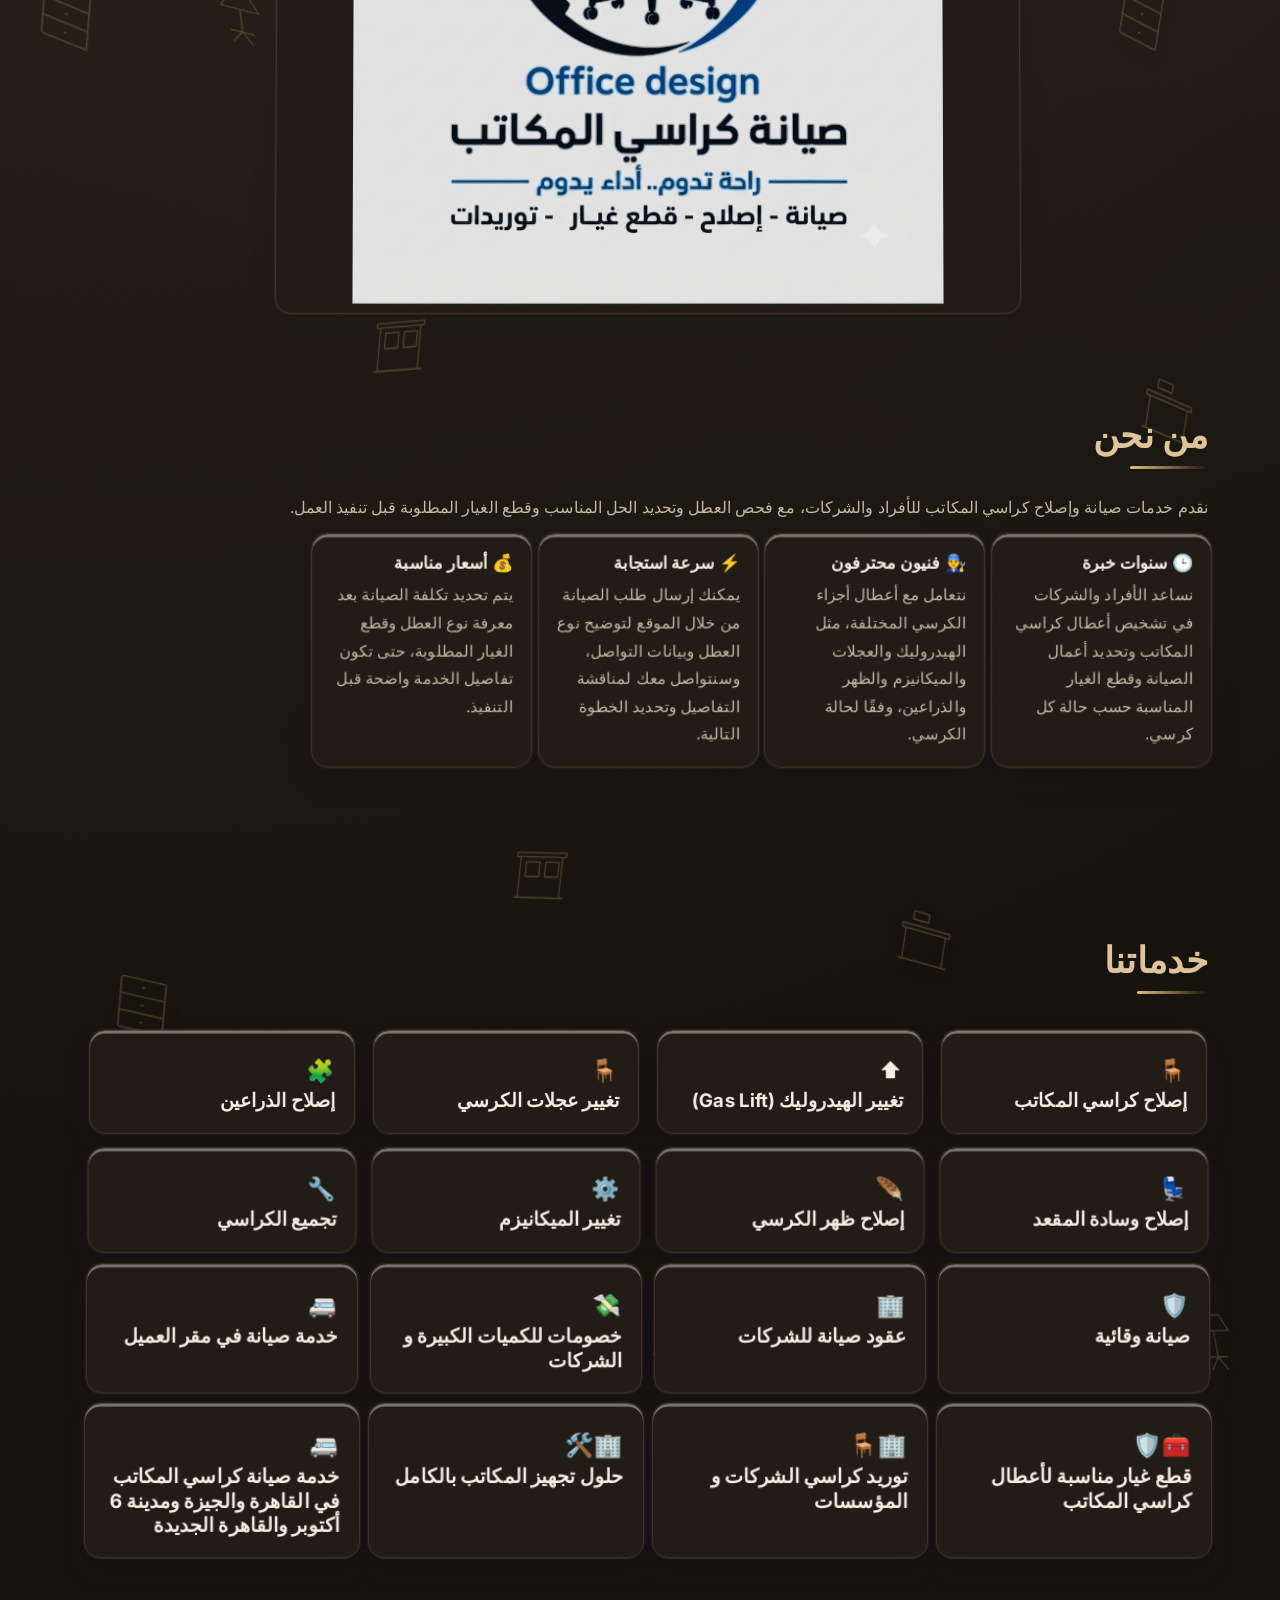
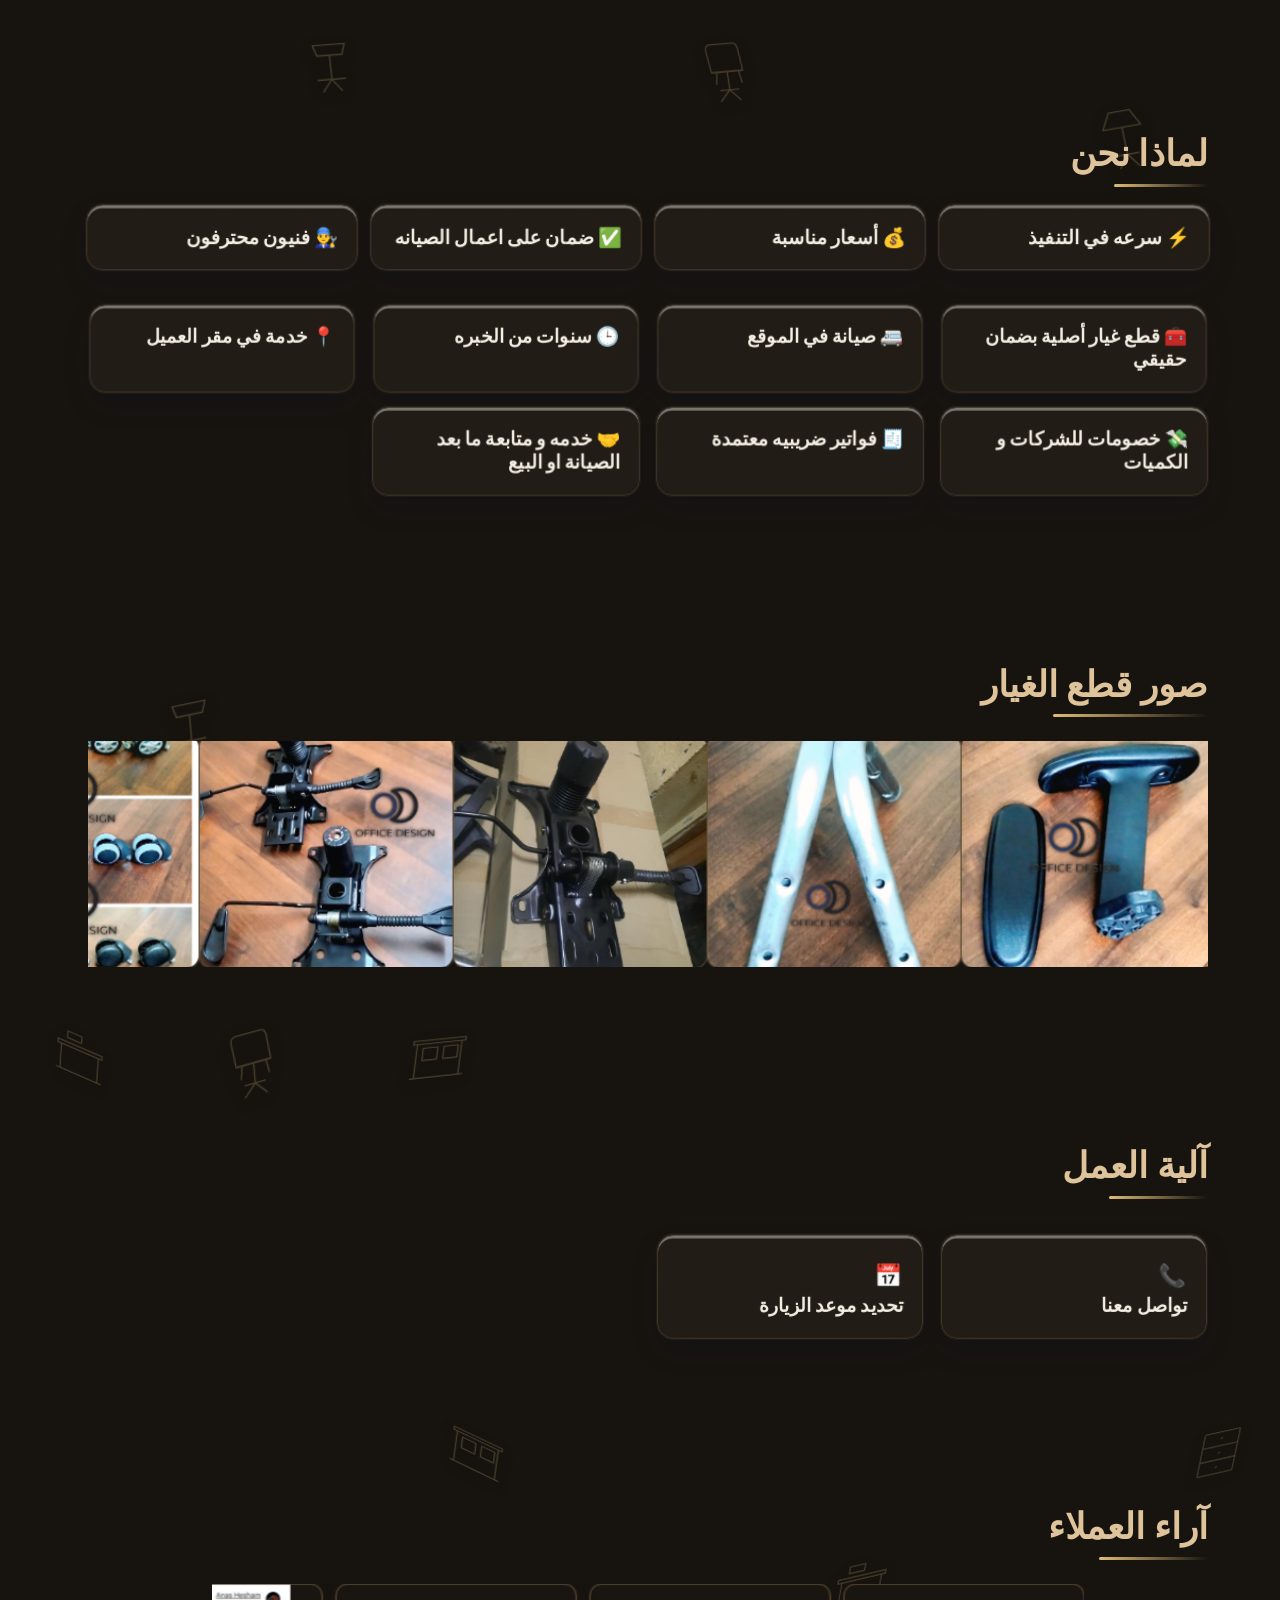
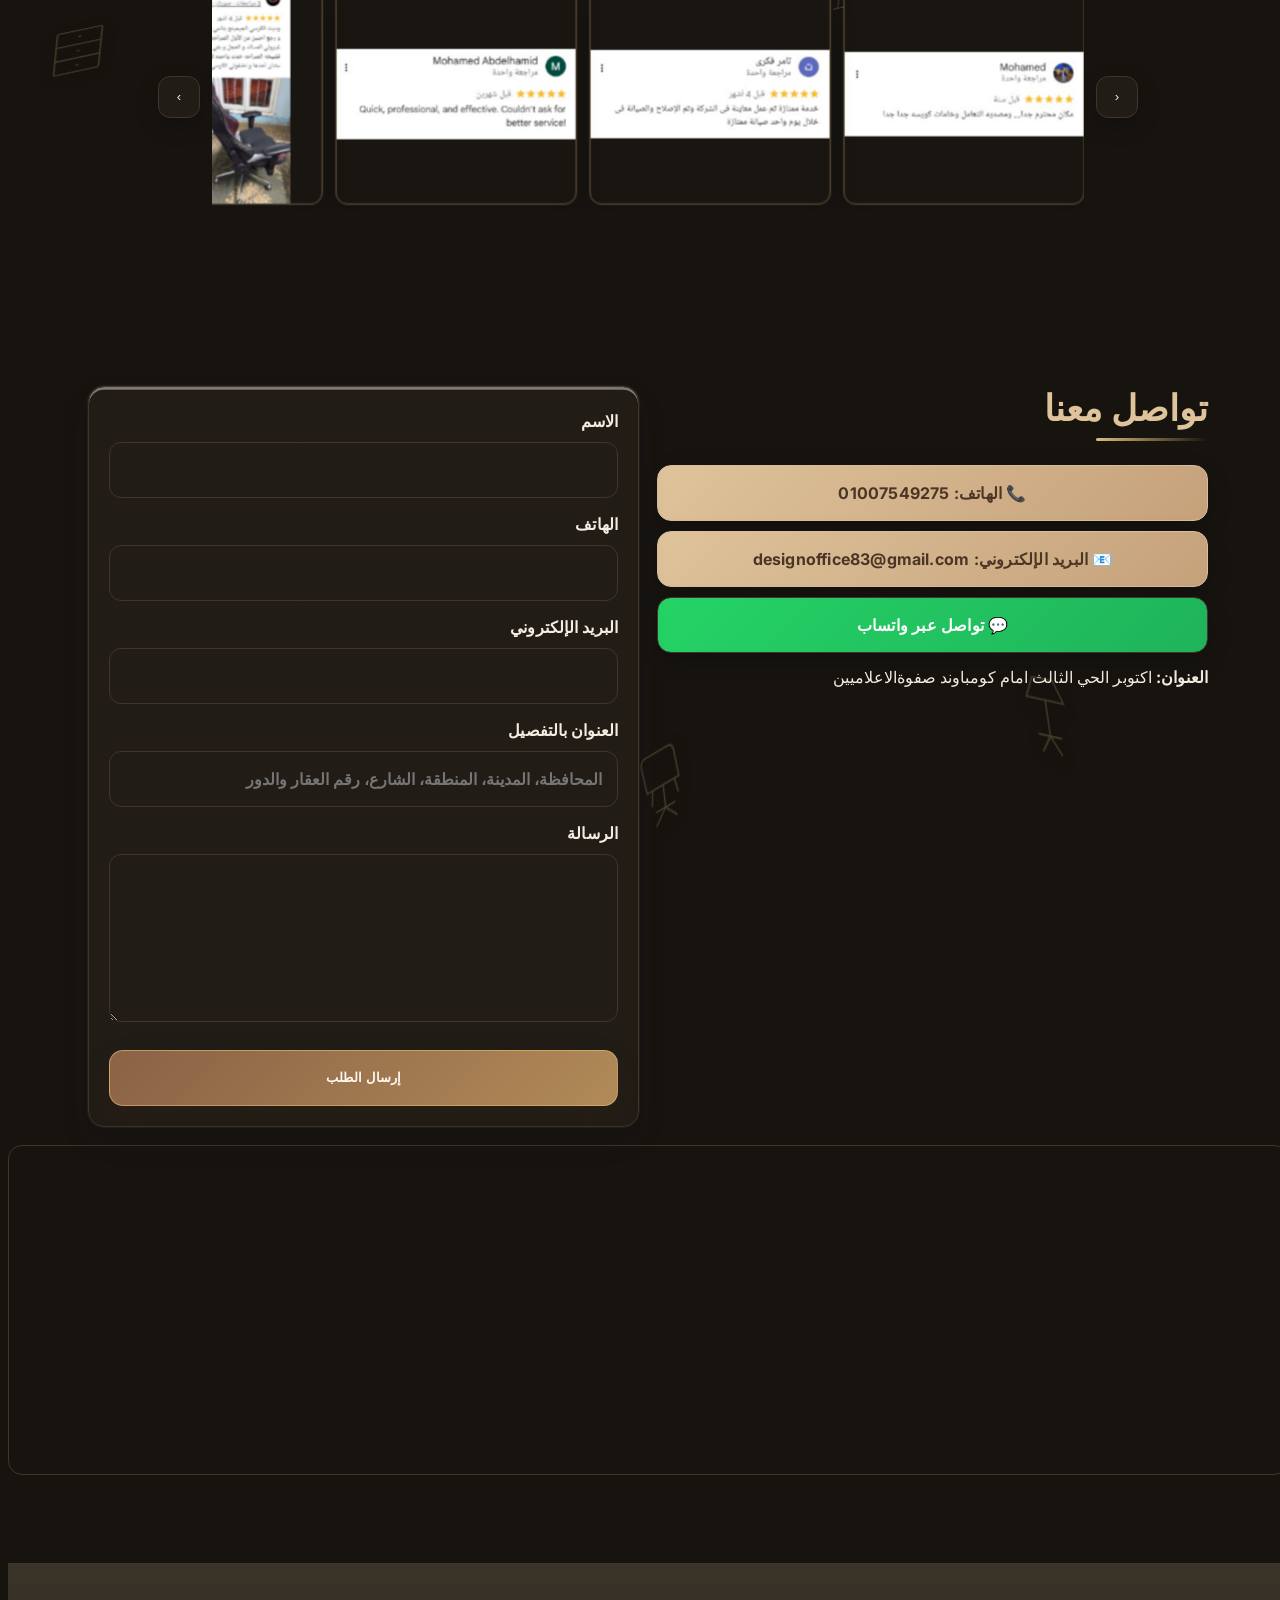
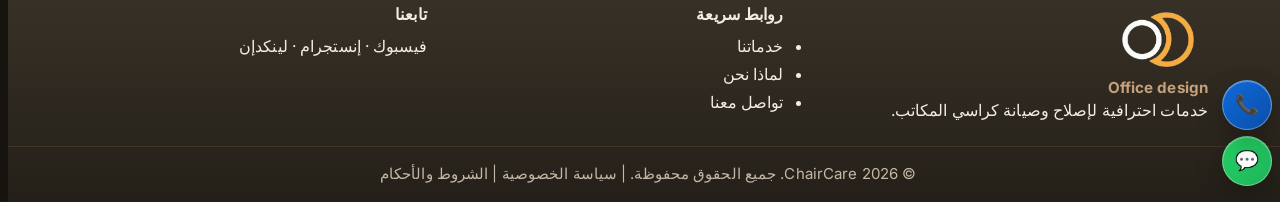
==== commit 1226cb60: "Defer external font and scripts, add image dimensions" ====
--- a/index.html
+++ b/index.html
@@ -1,17 +1,17 @@
-<!DOCTYPE html>
-<html lang="ar" dir="rtl">
-<head>
-  <!-- Google Tag Manager -->
-<script>(function(w,d,s,l,i){w[l]=w[l]||[];w[l].push({'gtm.start':
-new Date().getTime(),event:'gtm.js'});var f=d.getElementsByTagName(s)[0],
-j=d.createElement(s),dl=l!='dataLayer'?'&l='+l:'';j.async=true;j.src=
-'https://www.googletagmanager.com/gtm.js?id='+i+dl;f.parentNode.insertBefore(j,f);
-})(window,document,'script','dataLayer','GTM-N7XGTW4R');</script>
-<!-- End Google Tag Manager -->
-  <meta charset="UTF-8" />
-  <meta name="viewport" content="width=device-width, initial-scale=1.0" />
+<!DOCTYPE html>
+<html lang="ar" dir="rtl">
+<head>
+  <!-- Google Tag Manager -->
+<script>(function(w,d,s,l,i){w[l]=w[l]||[];w[l].push({'gtm.start':
+new Date().getTime(),event:'gtm.js'});var f=d.getElementsByTagName(s)[0],
+j=d.createElement(s),dl=l!='dataLayer'?'&l='+l:'';j.async=true;j.src=
+'https://www.googletagmanager.com/gtm.js?id='+i+dl;f.parentNode.insertBefore(j,f);
+})(window,document,'script','dataLayer','GTM-N7XGTW4R');</script>
+<!-- End Google Tag Manager -->
+  <meta charset="UTF-8" />
+  <meta name="viewport" content="width=device-width, initial-scale=1.0" />
   <meta name="description" content="Office Design تقدم صيانة وإصلاح كراسي المكاتب في القاهرة والجيزة ومدينة 6 أكتوبر والقاهرة الجديدة. إصلاح الهيدروليك والعجلات والميكانيزم والظهر والذراعين للأفراد والشركات." />
-  <meta name="keywords" content="صيانة كراسي المكاتب, إصلاح كراسي المكاتب في القاهرة, صيانة كراسي المكاتب في الجيزة, صيانة كراسي الشركات, تغيير هيدروليك كرسي المكتب, قطع غيار كراسي المكاتب" />
+  <meta name="keywords" content="صيانة كراسي المكاتب, إصلاح كراسي المكاتب في القاهرة, صيانة كراسي المكاتب في الجيزة, صيانة كراسي الشركات, تغيير هيدروليك كرسي المكتب, قطع غيار كراسي المكاتب" />
   <meta name="author" content="Office Design" />
   <meta name="robots" content="index, follow, max-image-preview:large" />
   <meta name="googlebot" content="index, follow" />
@@ -26,8 +26,8 @@
   <link rel="icon" type="image/png" href="https://office-designs.online/photo/logo.png" />
   <meta name="twitter:title" content="صيانة وإصلاح كراسي المكاتب | Office Design" />
   <meta name="twitter:description" content="خدمات صيانة وإصلاح كراسي المكاتب في القاهرة والجيزة و6 أكتوبر والقاهرة الجديدة." />
-  <meta name="twitter:card" content="summary_large_image" />
-  <title>صيانة وإصلاح كراسي المكاتب في القاهرة والجيزة | Office Design</title>
+  <meta name="twitter:card" content="summary_large_image" />
+  <title>صيانة وإصلاح كراسي المكاتب في القاهرة والجيزة | Office Design</title>
   <script type="application/ld+json">
   {
     "@context": "https://schema.org",
@@ -51,17 +51,18 @@
     ]
   }
   </script>
-  <link rel="preconnect" href="https://fonts.googleapis.com">
-  <link rel="preconnect" href="https://fonts.gstatic.com" crossorigin>
-  <link href="https://fonts.googleapis.com/css2?family=Inter:wght@400;500;600;700;800&display=swap" rel="stylesheet">
+  <link rel="preconnect" href="https://fonts.googleapis.com">
+  <link rel="preconnect" href="https://fonts.gstatic.com" crossorigin>
+  <link rel="preload" as="style" href="https://fonts.googleapis.com/css2?family=Inter:wght@400;500;600;700;800&display=swap" onload="this.onload=null;this.rel='stylesheet'">
+  <noscript><link rel="stylesheet" href="https://fonts.googleapis.com/css2?family=Inter:wght@400;500;600;700;800&display=swap"></noscript>
   <link rel="preload" as="image" href="/photo/hero.jpg" fetchpriority="high" />
-  <link rel="stylesheet" href="style.css?v=contact-submit-hitarea-20261101-1" />
-</head>
-<body>
-  <!-- Google Tag Manager (noscript) -->
-<noscript><iframe src="https://www.googletagmanager.com/ns.html?id=GTM-N7XGTW4R"
-height="0" width="0" style="display:none;visibility:hidden"></iframe></noscript>
-<!-- End Google Tag Manager (noscript) -->
+  <link rel="stylesheet" href="style.css?v=critical-path-20261101-3" />
+</head>
+<body>
+  <!-- Google Tag Manager (noscript) -->
+<noscript><iframe src="https://www.googletagmanager.com/ns.html?id=GTM-N7XGTW4R"
+height="0" width="0" style="display:none;visibility:hidden"></iframe></noscript>
+<!-- End Google Tag Manager (noscript) -->
   <div class="watermark-stage" aria-hidden="true">
     <span class="watermark-piece watermark-piece--chair"><svg viewBox="0 0 180 220"><path d="M62 24h58q13 0 15 14l8 65H49l-7-62q-2-17 20-17Z"/><path d="M49 103h94l-8 23H58zM63 126l-5 31m68-31 6 31M95 126v43m-25 0h50m-25 0-29 26m29-26 29 26M65 194h-9m77 0h-9"/></svg></span>
     <span class="watermark-piece watermark-piece--desk"><svg viewBox="0 0 240 170"><path d="M22 54h196v13H22zM36 67v80m168-80v80M25 147h190M53 43h53V20H53zM64 30h31M135 40h55v14h-55zM146 40V24h33v16"/></svg></span>
@@ -70,304 +71,304 @@
     <span class="watermark-piece watermark-piece--stool"><svg viewBox="0 0 140 170"><path d="M30 30h80l-8 27H38zM70 57v65m-35 0h70M70 122l-25 32m25-32 25 32M36 154h-9m77 0h-9"/></svg></span>
     <span class="watermark-piece watermark-piece--shelf"><svg viewBox="0 0 180 150"><path d="M20 25h140v12H20zM29 37v94m122-94v94M20 131h140M42 48h45v33H42zM99 48h42v33H99zM42 94h99"/></svg></span>
   <span class="watermark-piece"><svg viewBox="0 0 140 145"><path d="M38 18h42l17 35H20zM59 53v58m-23 0h46m-23 0-19 27m19-27 19 27"/></svg></span><span class="watermark-piece"><svg viewBox="0 0 140 145"><rect x="23" y="14" width="88" height="102" rx="3"/><path d="M23 48h88M23 82h88M66 30h3m-3 35h3m-3 35h3"/></svg></span><span class="watermark-piece"><svg viewBox="0 0 140 145"><path d="M28 18h66l-7 23H35zM61 41v52m-28 0h56M61 93l-19 25m19-25 19 25"/></svg></span><span class="watermark-piece"><svg viewBox="0 0 140 145"><path d="M14 25h110v8H14zM22 33v79m94-79v79M14 112h110M35 43h31v28H35zM79 43h30v28H79z"/></svg></span><span class="watermark-piece"><svg viewBox="0 0 140 145"><path d="M28 16h48q10 0 12 12l5 48H23l-6-45q-2-15 11-15Z"/><path d="M24 76h67M35 76l-4 25m52-25 5 25M58 76v39m-20 0h40m-20 0-22 23m22-23 22 23"/></svg></span><span class="watermark-piece"><svg viewBox="0 0 140 145"><path d="M15 42h110v9H15zM24 51v61m92-61v61M15 112h110M38 31h35V15H38z"/></svg></span><span class="watermark-piece"><svg viewBox="0 0 140 145"><path d="M38 18h42l17 35H20zM59 53v58m-23 0h46m-23 0-19 27m19-27 19 27"/></svg></span><span class="watermark-piece"><svg viewBox="0 0 140 145"><rect x="23" y="14" width="88" height="102" rx="3"/><path d="M23 48h88M23 82h88M66 30h3m-3 35h3m-3 35h3"/></svg></span><span class="watermark-piece"><svg viewBox="0 0 140 145"><path d="M28 18h66l-7 23H35zM61 41v52m-28 0h56M61 93l-19 25m19-25 19 25"/></svg></span><span class="watermark-piece"><svg viewBox="0 0 140 145"><path d="M14 25h110v8H14zM22 33v79m94-79v79M14 112h110M35 43h31v28H35zM79 43h30v28H79z"/></svg></span><span class="watermark-piece"><svg viewBox="0 0 140 145"><path d="M28 16h48q10 0 12 12l5 48H23l-6-45q-2-15 11-15Z"/><path d="M24 76h67M35 76l-4 25m52-25 5 25M58 76v39m-20 0h40m-20 0-22 23m22-23 22 23"/></svg></span><span class="watermark-piece"><svg viewBox="0 0 140 145"><path d="M15 42h110v9H15zM24 51v61m92-61v61M15 112h110M38 31h35V15H38z"/></svg></span><span class="watermark-piece"><svg viewBox="0 0 140 145"><path d="M38 18h42l17 35H20zM59 53v58m-23 0h46m-23 0-19 27m19-27 19 27"/></svg></span><span class="watermark-piece"><svg viewBox="0 0 140 145"><rect x="23" y="14" width="88" height="102" rx="3"/><path d="M23 48h88M23 82h88M66 30h3m-3 35h3m-3 35h3"/></svg></span><span class="watermark-piece"><svg viewBox="0 0 140 145"><path d="M28 18h66l-7 23H35zM61 41v52m-28 0h56M61 93l-19 25m19-25 19 25"/></svg></span><span class="watermark-piece"><svg viewBox="0 0 140 145"><path d="M14 25h110v8H14zM22 33v79m94-79v79M14 112h110M35 43h31v28H35zM79 43h30v28H79z"/></svg></span><span class="watermark-piece"><svg viewBox="0 0 140 145"><path d="M28 16h48q10 0 12 12l5 48H23l-6-45q-2-15 11-15Z"/><path d="M24 76h67M35 76l-4 25m52-25 5 25M58 76v39m-20 0h40m-20 0-22 23m22-23 22 23"/></svg></span><span class="watermark-piece"><svg viewBox="0 0 140 145"><path d="M15 42h110v9H15zM24 51v61m92-61v61M15 112h110M38 31h35V15H38z"/></svg></span><span class="watermark-piece"><svg viewBox="0 0 150 190"><path d="M69 25h36l24 45H48zM86 70v68m-28 0h56m-28 0-24 45m24-45 24 45M75 25l-8-13h42l-8 13"/></svg></span><span class="watermark-piece"><svg viewBox="0 0 140 145"><rect x="23" y="14" width="88" height="102" rx="3"/><path d="M23 48h88M23 82h88M66 30h3m-3 35h3m-3 35h3"/></svg></span><span class="watermark-piece"><svg viewBox="0 0 140 145"><path d="M38 18h42l17 35H20zM59 53v58m-23 0h46m-23 0-19 27m19-27 19 27"/></svg></span><span class="watermark-piece"><svg viewBox="0 0 140 145"><path d="M15 42h110v9H15zM24 51v61m92-61v61M15 112h110M38 31h35V15H38z"/></svg></span><span class="watermark-piece"><svg viewBox="0 0 140 145"><path d="M28 16h48q10 0 12 12l5 48H23l-6-45q-2-15 11-15Z"/><path d="M24 76h67M35 76l-4 25m52-25 5 25M58 76v39m-20 0h40m-20 0-22 23m22-23 22 23"/></svg></span><span class="watermark-piece"><svg viewBox="0 0 180 190"><rect x="35" y="18" width="110" height="145" rx="3"/><path d="M35 67h110M35 116h110M89 40h4m-4 51h4m-4 51h4M24 163h132"/></svg></span><span class="watermark-piece"><svg viewBox="0 0 140 145"><path d="M28 18h66l-7 23H35zM61 41v52m-28 0h56M61 93l-19 25m19-25 19 25"/></svg></span><span class="watermark-piece"><svg viewBox="0 0 140 145"><rect x="23" y="14" width="88" height="102" rx="3"/><path d="M23 48h88M23 82h88M66 30h3m-3 35h3m-3 35h3"/></svg></span><span class="watermark-piece"><svg viewBox="0 0 140 145"><path d="M38 18h42l17 35H20zM59 53v58m-23 0h46m-23 0-19 27m19-27 19 27"/></svg></span><span class="watermark-piece"><svg viewBox="0 0 140 145"><path d="M15 42h110v9H15zM24 51v61m92-61v61M15 112h110M38 31h35V15H38z"/></svg></span><span class="watermark-piece"><svg viewBox="0 0 140 170"><path d="M30 30h80l-8 27H38zM70 57v65m-35 0h70M70 122l-25 32m25-32 25 32M36 154h-9m77 0h-9"/></svg></span><span class="watermark-piece"><svg viewBox="0 0 140 145"><path d="M14 25h110v8H14zM22 33v79m94-79v79M14 112h110M35 43h31v28H35zM79 43h30v28H79z"/></svg></span><span class="watermark-piece"><svg viewBox="0 0 140 145"><path d="M28 18h66l-7 23H35zM61 41v52m-28 0h56M61 93l-19 25m19-25 19 25"/></svg></span><span class="watermark-piece"><svg viewBox="0 0 140 145"><rect x="23" y="14" width="88" height="102" rx="3"/><path d="M23 48h88M23 82h88M66 30h3m-3 35h3m-3 35h3"/></svg></span><span class="watermark-piece"><svg viewBox="0 0 180 220"><path d="M62 24h58q13 0 15 14l8 65H49l-7-62q-2-17 20-17Z"/><path d="M49 103h94l-8 23H58zM63 126l-5 31m68-31 6 31M95 126v43m-25 0h50m-25 0-29 26m29-26 29 26M65 194h-9m77 0h-9"/></svg></span><span class="watermark-piece"><svg viewBox="0 0 180 150"><path d="M20 25h140v12H20zM29 37v94m122-94v94M20 131h140M42 48h45v33H42zM99 48h42v33H99zM42 94h99"/></svg></span><span class="watermark-piece"><svg viewBox="0 0 140 145"><path d="M28 16h48q10 0 12 12l5 48H23l-6-45q-2-15 11-15Z"/><path d="M24 76h67M35 76l-4 25m52-25 5 25M58 76v39m-20 0h40m-20 0-22 23m22-23 22 23"/></svg></span><span class="watermark-piece"><svg viewBox="0 0 140 145"><path d="M14 25h110v8H14zM22 33v79m94-79v79M14 112h110M35 43h31v28H35zM79 43h30v28H79z"/></svg></span><span class="watermark-piece"><svg viewBox="0 0 140 145"><path d="M28 18h66l-7 23H35zM61 41v52m-28 0h56M61 93l-19 25m19-25 19 25"/></svg></span><span class="watermark-piece"><svg viewBox="0 0 240 170"><path d="M22 54h196v13H22zM36 67v80m168-80v80M25 147h190M53 43h53V20H53zM64 30h31M135 40h55v14h-55zM146 40V24h33v16"/></svg></span><span class="watermark-piece"><svg viewBox="0 0 140 145"><path d="M38 18h42l17 35H20zM59 53v58m-23 0h46m-23 0-19 27m19-27 19 27"/></svg></span><span class="watermark-piece"><svg viewBox="0 0 140 145"><path d="M15 42h110v9H15zM24 51v61m92-61v61M15 112h110M38 31h35V15H38z"/></svg></span><span class="watermark-piece"><svg viewBox="0 0 140 145"><path d="M28 16h48q10 0 12 12l5 48H23l-6-45q-2-15 11-15Z"/><path d="M24 76h67M35 76l-4 25m52-25 5 25M58 76v39m-20 0h40m-20 0-22 23m22-23 22 23"/></svg></span><span class="watermark-piece"><svg viewBox="0 0 140 145"><path d="M14 25h110v8H14zM22 33v79m94-79v79M14 112h110M35 43h31v28H35zM79 43h30v28H79z"/></svg></span></div>
-  <div id="loader" aria-label="Loading">
-    <div class="spinner"></div>
-    <p>جاري التحميل...</p>
-  </div>
-
-  <header class="header" id="top">
-    <nav class="nav container" aria-label="Main Navigation">
-      <a href="#top" class="logo logo-brand">
-        <img src="photo/logo.png" alt="Office design logo" class="logo-image" />
-        <span class="logo-text">Office design</span>
-      </a>
-      <button class="nav-toggle" aria-label="Toggle menu" id="navToggle">☰</button>
-      <ul class="nav-links" id="navLinks">
-        <li><a href="#hero">الرئيسية</a></li>
-        <li><a href="#about">من نحن</a></li>
-        <li><a href="#services">خدماتنا</a></li>
-        <li><a href="#why">لماذا نحن</a></li>
-        <li><a href="#gallery">صور قطع الغيار</a></li>
-        <li><a href="#how">آلية العمل</a></li>
-        <li><a href="#testimonials">آراء العملاء</a></li>
-        <li><a href="#contact">تواصل معنا</a></li>
-      </ul>
-      <button id="themeToggle" class="theme-toggle" aria-label="Toggle dark mode">🌙</button>
-    </nav>
-  </header>
-
-  <main>
-    <section class="hero section" id="hero">
-      <div class="hero-overlay"></div>
-      <div class="container hero-content">
-        <h1>صيانة وإصلاح كراسي المكاتب في القاهرة والجيزة</h1>
-        <p>نقدم خدمات صيانة وإصلاح كراسي المكاتب للأفراد والشركات، بما يشمل تغيير الهيدروليك والعجلات وإصلاح الميكانيزم والظهر والذراعين. نخدم القاهرة والجيزة ومدينة 6 أكتوبر والقاهرة الجديدة، مع إمكانية تنفيذ الصيانة في مقر العميل.</p>
-        <div class="hero-actions">
-          <a href="#contact" class="btn btn-primary">اطلب صيانة</a>
-          <a href="#contact" class="btn btn-secondary">تواصل معنا</a>
-        </div>
-      </div>
-    </section>
-
-    <section class="stats section">
-      <div class="container stats-grid">
-        <article class="stat-card reveal">
-          <h3><span class="counter" data-target="3500">0</span>+</h3>
-          <p>عمليات إصلاح مكتملة</p>
-        </article>
-        <article class="stat-card reveal">
-          <h3><span class="counter" data-target="2800">0</span>+</h3>
-          <p>عملاء راضون</p>
-        </article>
-        <article class="stat-card reveal">
-          <h3><span class="counter" data-target="12">0</span>+</h3>
-          <p>سنوات خبرة</p>
-        </article>
-      </div>
-    </section>
-
-    <section class="about-banner section">
-      <div class="container">
-        <img src="photo/33eeed6d-c10f-4034-a7d6-2e4c91fb9742.jpg" alt="Office design banner" class="about-banner-image reveal" />
-      </div>
-    </section>
-
-    <section class="about section" id="about">
-      <div class="container">
-        <h2 class="reveal">من نحن</h2>
-        <p class="reveal">نقدم خدمات صيانة وإصلاح كراسي المكاتب للأفراد والشركات، مع فحص العطل وتحديد الحل المناسب وقطع الغيار المطلوبة قبل تنفيذ العمل.</p>
-        <div class="about-cards">
-          <article class="about-card reveal">
-            <h3>🕒 سنوات خبرة</h3>
-            <p>نساعد الأفراد والشركات في تشخيص أعطال كراسي المكاتب وتحديد أعمال الصيانة وقطع الغيار المناسبة حسب حالة كل كرسي.</p>
-          </article>
-          <article class="about-card reveal">
-            <h3>👨‍🔧 فنيون محترفون</h3>
-            <p>نتعامل مع أعطال أجزاء الكرسي المختلفة، مثل الهيدروليك والعجلات والميكانيزم والظهر والذراعين، وفقًا لحالة الكرسي.</p>
-          </article>
-          <article class="about-card reveal">
-            <h3>⚡ سرعة استجابة</h3>
-            <p>يمكنك إرسال طلب الصيانة من خلال الموقع لتوضيح نوع العطل وبيانات التواصل، وسنتواصل معك لمناقشة التفاصيل وتحديد الخطوة التالية.</p>
-          </article>
-          <article class="about-card reveal">
-            <h3>💰 أسعار مناسبة</h3>
-            <p>يتم تحديد تكلفة الصيانة بعد معرفة نوع العطل وقطع الغيار المطلوبة، حتى تكون تفاصيل الخدمة واضحة قبل التنفيذ.</p>
-          </article>
-        </div>
-      </div>
-    </section>
-
-    <section class="services section" id="services">
-      <div class="container">
-        <h2 class="reveal">خدماتنا</h2>
-        <div class="cards-grid">
-          <article class="card reveal"><span>🪑</span><h3>إصلاح كراسي المكاتب</h3></article>
-          <article class="card reveal"><span>⬆️</span><h3>تغيير الهيدروليك (Gas Lift)</h3></article>
-          <article class="card reveal"><span>🪑</span><h3>تغيير عجلات الكرسي</h3></article>
-          <article class="card reveal"><span>🧩</span><h3>إصلاح الذراعين</h3></article>
-          <article class="card reveal"><span>💺</span><h3>إصلاح وسادة المقعد</h3></article>
-          <article class="card reveal"><span>🪶</span><h3>إصلاح ظهر الكرسي</h3></article>
-          <article class="card reveal"><span>⚙️</span><h3>تغيير الميكانيزم</h3></article>
-          <article class="card reveal"><span>🔧</span><h3>تجميع الكراسي</h3></article>
-          <article class="card reveal"><span>🛡️</span><h3>صيانة وقائية</h3></article>
-          <article class="card reveal"><span>🏢</span><h3>عقود صيانة للشركات</h3></article>
-          <article class="card reveal"><span>💸</span><h3>خصومات للكميات الكبيرة و الشركات</h3></article>
-          <article class="card reveal"><span>🚐</span><h3>خدمة صيانة في مقر العميل</h3></article>
-          <article class="card reveal"><span>🧰🛡️</span><h3>قطع غيار مناسبة لأعطال كراسي المكاتب</h3></article>
-          <article class="card reveal"><span>🏢🪑</span><h3>توريد كراسي الشركات و المؤسسات</h3></article>
-          <article class="card reveal"><span>🏢🛠️</span><h3>حلول تجهيز المكاتب بالكامل</h3></article>
-          <article class="card reveal"><span>🚐</span><h3>خدمة صيانة كراسي المكاتب في القاهرة والجيزة ومدينة 6 أكتوبر والقاهرة الجديدة</h3></article>
-
-        </div>
-      </div>
-    </section>
-
-    <section class="why section" id="why">
-      <div class="container">
-        <h2 class="reveal">لماذا نحن</h2>
-        <div class="feature-grid">
-          <article class="feature reveal"><h3>⚡ سرعه في التنفيذ</h3></article>
-          <article class="feature reveal"><h3>💰 أسعار مناسبة</h3></article>
-          <article class="feature reveal"><h3>✅ ضمان على اعمال الصيانه </h3></article>
-          <article class="feature reveal"><h3>👨‍🔧 فنيون محترفون</h3></article>
-          <article class="feature reveal"><h3>🧰 قطع غيار أصلية بضمان حقيقي</h3></article>
-          <article class="feature reveal"><h3>🚐 صيانة في الموقع</h3></article>
-          <article class="feature reveal"><h3>🕒 سنوات من الخبره</h3></article>
-          <article class="feature reveal"><h3>📍 خدمة في مقر العميل</h3></article>
-          <article class="feature reveal"><h3>💸 خصومات للشركات و الكميات</h3></article>
-          <article class="feature reveal"><h3>🧾 فواتير ضريبيه معتمدة</h3></article>
-          <article class="feature reveal"><h3>🤝 خدمه و متابعة ما بعد الصيانة او البيع</h3></article>
-        </div>
-      </div>
-    </section>
-
-    <section class="gallery section" id="gallery">
-      <div class="container">
-        <h2 class="reveal">صور قطع الغيار</h2>
-        <div class="gallery-track">
-          <div class="gallery-item"><img loading="lazy" src="photo/1e4400e6-54ef-4337-b1ee-82c96d40fe5e.jpg" alt="Spare part 1" class="lightbox-trigger reveal" /></div>
-          <div class="gallery-item"><img loading="lazy" src="photo/1fdd50b1-d263-4e3e-a430-67f20e3187be.jpg" alt="Spare part 2" class="lightbox-trigger reveal" /></div>
-          <div class="gallery-item"><img loading="lazy" src="photo/2b0d6c67-3ed8-46df-a062-a7b5dfadebb5.jpg" alt="Spare part 3" class="lightbox-trigger reveal" /></div>
-          <div class="gallery-item"><img loading="lazy" src="photo/3ee8a6b0-5fff-4f9e-be19-7346b96f47c7.jpg" alt="Spare part 4" class="lightbox-trigger reveal" /></div>
-          <div class="gallery-item"><img loading="lazy" src="photo/4c7ee8d4-80d2-4afc-a41a-18741e5b3e21.jpg" alt="Spare part 5" class="lightbox-trigger reveal" /></div>
-          <div class="gallery-item"><img loading="lazy" src="photo/6d555584-a7c5-45bc-9510-137f546f3087.jpg" alt="Spare part 6" class="lightbox-trigger reveal" /></div>
-          <div class="gallery-item"><img loading="lazy" src="photo/6e0de99a-e7e3-4f23-93d2-a5744af6d60c.jpg" alt="Spare part 7" class="lightbox-trigger reveal" /></div>
-          <div class="gallery-item"><img loading="lazy" src="photo/6f5af669-9106-45a9-8f9c-4a77b7858e88.jpg" alt="Spare part 8" class="lightbox-trigger reveal" /></div>
-          <div class="gallery-item"><img loading="lazy" src="photo/7d0eb2e1-b966-4bc4-bc5b-e433f87a0935.jpg" alt="Spare part 9" class="lightbox-trigger reveal" /></div>
-          <div class="gallery-item"><img loading="lazy" src="photo/8d20beb0-f046-4b40-bd4f-233e0e5f0971.jpg" alt="Spare part 10" class="lightbox-trigger reveal" /></div>
-          <div class="gallery-item"><img loading="lazy" src="photo/28d641d1-b1a6-4423-b3a2-0c8a8c691b85.jpg" alt="Spare part 11" class="lightbox-trigger reveal" /></div>
-          <div class="gallery-item"><img loading="lazy" src="photo/59f0b816-acbb-489d-9aaf-4ce81f8e130d.jpg" alt="Spare part 12" class="lightbox-trigger reveal" /></div>
-          <div class="gallery-item"><img loading="lazy" src="photo/60d0d2d7-e63a-43e8-b916-12869ed1bd4f.jpg" alt="Spare part 13" class="lightbox-trigger reveal" /></div>
-          <div class="gallery-item"><img loading="lazy" src="photo/0192a055-8cb8-424e-9fd5-41b9c35916a2.jpg" alt="Spare part 14" class="lightbox-trigger reveal" /></div>
-          <div class="gallery-item"><img loading="lazy" src="photo/275de242-530b-4379-a407-fa5a60f51e2c.jpg" alt="Spare part 15" class="lightbox-trigger reveal" /></div>
-          <div class="gallery-item"><img loading="lazy" src="photo/308dff28-8d50-477d-9f85-b846c6ab8b0f.jpg" alt="Spare part 16" class="lightbox-trigger reveal" /></div>
-          <div class="gallery-item"><img loading="lazy" src="photo/327c01a7-1a31-4ea5-9e1e-f7a051f5f943.jpg" alt="Spare part 17" class="lightbox-trigger reveal" /></div>
-          <div class="gallery-item"><img loading="lazy" src="photo/352f0d2b-8f62-45a6-8ce7-5b3d0e2a06d4.jpg" alt="Spare part 18" class="lightbox-trigger reveal" /></div>
-          <div class="gallery-item"><img loading="lazy" src="photo/824d6d6d-eb6a-4e09-a7ad-a69bf6ea644e.jpg" alt="Spare part 19" class="lightbox-trigger reveal" /></div>
-          <div class="gallery-item"><img loading="lazy" src="photo/6209e951-539b-46e5-b7a2-a56ee69591a3.jpg" alt="Spare part 20" class="lightbox-trigger reveal" /></div>
-          <div class="gallery-item"><img loading="lazy" src="photo/7123b2b4-de85-44c9-b643-04ceab3a1dba.jpg" alt="Spare part 21" class="lightbox-trigger reveal" /></div>
-          <div class="gallery-item"><img loading="lazy" src="photo/9726fea1-1e06-4b44-a314-fc5f8ca1ca95.jpg" alt="Spare part 22" class="lightbox-trigger reveal" /></div>
-          <div class="gallery-item"><img loading="lazy" src="photo/38235e5a-c30e-4c46-abb9-7c90cf62abbb.jpg" alt="Spare part 23" class="lightbox-trigger reveal" /></div>
-          <div class="gallery-item"><img loading="lazy" src="photo/48002c77-2d35-4dc4-8a45-1379b82e2b47.jpg" alt="Spare part 24" class="lightbox-trigger reveal" /></div>
-          <div class="gallery-item"><img loading="lazy" src="photo/77437ea2-e82d-495c-9b4f-c198c9b34087.jpg" alt="Spare part 25" class="lightbox-trigger reveal" /></div>
-          <div class="gallery-item"><img loading="lazy" src="photo/112036c5-951e-4918-942f-a30193431df9.jpg" alt="Spare part 26" class="lightbox-trigger reveal" /></div>
-          <div class="gallery-item"><img loading="lazy" src="photo/a62066e2-6441-4ff2-87ee-d3ca9999ddd2.jpg" alt="Spare part 27" class="lightbox-trigger reveal" /></div>
-          <div class="gallery-item"><img loading="lazy" src="photo/abbb0df9-a4dd-4da3-bbcc-9ffbabdc51dc.jpg" alt="Spare part 28" class="lightbox-trigger reveal" /></div>
-          <div class="gallery-item"><img loading="lazy" src="photo/ad0632f0-2c8d-4d54-898d-438b63b29d98.jpg" alt="Spare part 29" class="lightbox-trigger reveal" /></div>
-          <div class="gallery-item"><img loading="lazy" src="photo/b34975c2-33db-498b-806e-973007157ce7.jpg" alt="Spare part 30" class="lightbox-trigger reveal" /></div>
-          <div class="gallery-item"><img loading="lazy" src="photo/bdc04ab3-ce28-4a06-87b4-03e5630af63f.jpg" alt="Spare part 31" class="lightbox-trigger reveal" /></div>
-          <div class="gallery-item"><img loading="lazy" src="photo/c895c286-1a0d-491b-88a9-61809f51acbb.jpg" alt="Spare part 32" class="lightbox-trigger reveal" /></div>
-          <div class="gallery-item"><img loading="lazy" src="photo/d6947f0d-fdf2-4f73-bdec-70fcfe8f6f40.jpg" alt="Spare part 33" class="lightbox-trigger reveal" /></div>
-          <div class="gallery-item"><img loading="lazy" src="photo/d8087825-adf8-4a2a-9b54-a08ab413f3e9.jpg" alt="Spare part 34" class="lightbox-trigger reveal" /></div>
-          <div class="gallery-item"><img loading="lazy" src="photo/da8dec3c-56ce-4938-a07d-17ea5dd730cf.jpg" alt="Spare part 35" class="lightbox-trigger reveal" /></div>
-          <div class="gallery-item"><img loading="lazy" src="photo/dc02fea7-fcb3-45cf-82cd-5749a1c30448.jpg" alt="Spare part 36" class="lightbox-trigger reveal" /></div>
-          <div class="gallery-item"><img loading="lazy" src="photo/e0f55f93-2ce4-4bc1-a658-61c7d48f759f.jpg" alt="Spare part 37" class="lightbox-trigger reveal" /></div>
-          <div class="gallery-item"><img loading="lazy" src="photo/e38e2f3c-ef06-405d-af8c-befbeafd5b9c.jpg" alt="Spare part 38" class="lightbox-trigger reveal" /></div>
-        </div>
-      </div>
-      <div id="lightbox" class="lightbox" aria-hidden="true">
-        <button class="lightbox-close" id="lightboxClose" aria-label="Close image">✕</button>
-        <img id="lightboxImg" src="" alt="Expanded gallery image" />
-      </div>
-    </section>
-
-    <section class="how section" id="how">
-      <div class="container">
-        <h2 class="reveal">آلية العمل</h2>
-        <div class="steps-grid">
-          <article class="step reveal"><span>📞</span><h3>تواصل معنا</h3></article>
-          <article class="step reveal"><span>📅</span><h3>تحديد موعد الزيارة</h3></article>
-        </div>
-      </div>
-    </section>
-
-    <section class="testimonials section" id="testimonials">
-      <div class="container">
-        <h2 class="reveal">آراء العملاء</h2>
-        <div class="reviews-slider reveal">
-          <button class="carousel-btn" id="prevTestimonial" aria-label="Previous review images">‹</button>
-          <div class="reviews-track" id="testimonialTrack">
-            <article class="review-shot"><img src="screan/04f8b453-aa9b-4df2-9457-ef9397eb6294.jpg" alt="رأي عميل 1" loading="lazy" class="lightbox-trigger" /></article>
-            <article class="review-shot"><img src="screan/5e4ee8d6-5f38-4e7b-938f-c2af331371e9.jpg" alt="رأي عميل 2" loading="lazy" class="lightbox-trigger" /></article>
-            <article class="review-shot"><img src="screan/6cb6f0bc-4e7d-49e7-b687-5db8e6b8b247.jpg" alt="رأي عميل 3" loading="lazy" class="lightbox-trigger" /></article>
-            <article class="review-shot"><img src="screan/7fa832bc-2f84-4f8b-899b-c36974b0de7f.jpg" alt="رأي عميل 4" loading="lazy" class="lightbox-trigger" /></article>
-            <article class="review-shot"><img src="screan/9f3fa21d-242f-4a86-b38e-3d2228466df5.jpg" alt="رأي عميل 5" loading="lazy" class="lightbox-trigger" /></article>
-            <article class="review-shot"><img src="screan/30eebe81-0cd8-4cb1-81fa-f4101a8c7a8e.jpg" alt="رأي عميل 6" loading="lazy" class="lightbox-trigger" /></article>
-            <article class="review-shot"><img src="screan/44b6f085-d78d-402b-bd71-f1b4444861c6.jpg" alt="رأي عميل 7" loading="lazy" class="lightbox-trigger" /></article>
-            <article class="review-shot"><img src="screan/52a20f56-4372-45f3-a8f2-f25d0163a519.jpg" alt="رأي عميل 8" loading="lazy" class="lightbox-trigger" /></article>
-            <article class="review-shot"><img src="screan/52b1d4d8-18a3-4962-9990-2afe7999ded0.jpg" alt="رأي عميل 9" loading="lazy" class="lightbox-trigger" /></article>
-            <article class="review-shot"><img src="screan/79b366eb-4345-45b3-abfc-c4b1b2224ae8.jpg" alt="رأي عميل 10" loading="lazy" class="lightbox-trigger" /></article>
-            <article class="review-shot"><img src="screan/79c86109-24f5-432f-bcfa-467dae960de0.jpg" alt="رأي عميل 11" loading="lazy" class="lightbox-trigger" /></article>
-            <article class="review-shot"><img src="screan/91f6eb7a-5c32-4a38-8bbc-44cb130db4fd.jpg" alt="رأي عميل 12" loading="lazy" class="lightbox-trigger" /></article>
-            <article class="review-shot"><img src="screan/95d90557-d25b-42bb-9be5-10aeef9ffb7a.jpg" alt="رأي عميل 13" loading="lazy" class="lightbox-trigger" /></article>
-            <article class="review-shot"><img src="screan/531b368e-2c3f-4d91-9d8a-34644c9caaee.jpg" alt="رأي عميل 14" loading="lazy" class="lightbox-trigger" /></article>
-            <article class="review-shot"><img src="screan/4918e3b1-9b2d-42ef-a9a6-2e9681d6d65e.jpg" alt="رأي عميل 15" loading="lazy" class="lightbox-trigger" /></article>
-            <article class="review-shot"><img src="screan/8804fa58-305c-4845-8a47-e4a5879f42db.jpg" alt="رأي عميل 16" loading="lazy" class="lightbox-trigger" /></article>
-            <article class="review-shot"><img src="screan/14412a28-0b39-411b-a9ca-0d4d941ffe6d.jpg" alt="رأي عميل 17" loading="lazy" class="lightbox-trigger" /></article>
-            <article class="review-shot"><img src="screan/065364af-be0c-48c7-8f25-00febc1237ce.jpg" alt="رأي عميل 18" loading="lazy" class="lightbox-trigger" /></article>
-            <article class="review-shot"><img src="screan/a1ce48f2-1f94-4845-8eff-270346a22755.jpg" alt="رأي عميل 19" loading="lazy" class="lightbox-trigger" /></article>
-            <article class="review-shot"><img src="screan/a3f687a7-d42a-4e88-9680-5048bfd93f0c.jpg" alt="رأي عميل 20" loading="lazy" class="lightbox-trigger" /></article>
-            <article class="review-shot"><img src="screan/a62dad34-251c-42c6-bea2-62c0ffb43e80.jpg" alt="رأي عميل 21" loading="lazy" class="lightbox-trigger" /></article>
-            <article class="review-shot"><img src="screan/c466dbdc-b1f6-4b8c-8c63-3d13a0797071.jpg" alt="رأي عميل 22" loading="lazy" class="lightbox-trigger" /></article>
-            <article class="review-shot"><img src="screan/c929a5a5-9d19-4d8f-898d-06a9d2c20aae.jpg" alt="رأي عميل 23" loading="lazy" class="lightbox-trigger" /></article>
-            <article class="review-shot"><img src="screan/cf68c071-5088-4300-97b8-50c21ba454cf.jpg" alt="رأي عميل 24" loading="lazy" class="lightbox-trigger" /></article>
-            <article class="review-shot"><img src="screan/dad7640c-4e0f-4f27-8df6-403d0c1eee3b.jpg" alt="رأي عميل 25" loading="lazy" class="lightbox-trigger" /></article>
-            <article class="review-shot"><img src="screan/dcda7220-3971-404a-882c-0d44688c1db2.jpg" alt="رأي عميل 26" loading="lazy" class="lightbox-trigger" /></article>
-            <article class="review-shot"><img src="screan/dd50bca3-8df5-496c-a7a4-5dd0e0a67185.jpg" alt="رأي عميل 27" loading="lazy" class="lightbox-trigger" /></article>
-          </div>
-          <button class="carousel-btn" id="nextTestimonial" aria-label="Next review images">›</button>
-        </div>
-      </div>
-    </section>
-
-    <section class="contact section" id="contact">
-      <div class="container contact-grid">
-        <div class="contact-info reveal">
-          <h2>تواصل معنا</h2>
-          <a class="btn btn-secondary" href="tel:+201007549275">📞 الهاتف: 01007549275</a>
-          <a class="btn btn-secondary" href="mailto:designoffice83@gmail.com">📧 البريد الإلكتروني: designoffice83@gmail.com</a>
-          <a class="btn btn-whatsapp" href="https://wa.me/201007549275" target="_blank" rel="noopener">💬 تواصل عبر واتساب</a>
-          <p><strong>العنوان:</strong> اكتوبر الحي الثالث امام كومباوند صفوةالاعلاميين</p>
-        </div>
-        <form class="contact-form reveal" aria-label="نموذج التواصل">
-          <label>الاسم<input type="text" name="name" required /></label>
-          <label>الهاتف<input type="tel" name="phone" required /></label>
-          <label>البريد الإلكتروني<input type="email" name="email" required /></label>
-          <label>العنوان بالتفصيل<input type="text" name="address" autocomplete="street-address" placeholder="المحافظة، المدينة، المنطقة، الشارع، رقم العقار والدور" required /></label>
-          <label>الرسالة<textarea name="message" rows="5" required></textarea></label>
-          <button type="submit" class="btn btn-primary">إرسال الطلب</button>
-        </form>
-      </div>
-      <div class="map-wrap reveal">
-        <iframe
-          src="https://www.google.com/maps/embed?pb=!1m18!1m12!1m3!1d3456.9335232023104!2d30.94471530000001!3d29.9525907!2m3!1f0!2f0!3f0!3m2!1i1024!2i768!4f13.1!3m3!1m2!1s0x145857c3653dd2f1%3A0x37409cb7a23503a8!2z2LXZitin2YbZhyDZg9ix2KfYs9mKINmF2YPYqtioINmB2Yog2KPZg9iq2YjYqNixINmI2KfZhNi02YrYriDYstin2YrYryDZiNin2YTYqtis2YXYuSDYp9mE2K7Yp9mF2LMgT2ZmaWNlIGRlc2lnbiAy!5e0!3m2!1sar!2seg!4v1783389053369!5m2!1sar!2seg"
-          width="600"
-          height="450"
-          style="border:0;"
-          allowfullscreen=""
-          loading="lazy"
-          referrerpolicy="strict-origin-when-cross-origin"
-          title="Company Location">
-        </iframe>
-      </div>
-    </section>
-  </main>
-
-  <footer class="footer">
-    <div class="container footer-grid">
-      <div>
-        <h3 class="logo logo-brand">
-          <img src="photo/logo.png" alt="Office design logo" class="logo-image" />
-          <span class="logo-text">Office design</span>
-        </h3>
-        <p>خدمات احترافية لإصلاح وصيانة كراسي المكاتب.</p>
-      </div>
-      <div>
-        <h4>روابط سريعة</h4>
-        <ul>
-          <li><a href="#services">خدماتنا</a></li>
-          <li><a href="#why">لماذا نحن</a></li>
-          <li><a href="#contact">تواصل معنا</a></li>
-        </ul>
-      </div>
-      <div>
-        <h4>تابعنا</h4>
-        <p>فيسبوك · إنستجرام · لينكدإن</p>
-      </div>
-    </div>
-    <div class="footer-bottom">
-      <p>© 2026 ChairCare. جميع الحقوق محفوظة. | سياسة الخصوصية | الشروط والأحكام</p>
-    </div>
-  </footer>
-
-  <a href="https://wa.me/201007549275" class="floating-whatsapp" target="_blank" rel="noopener" aria-label="WhatsApp">💬</a>
-  <a href="tel:+201007549275" class="floating-call" aria-label="Call us">📞</a>
-  <button id="backToTop" class="back-to-top" aria-label="Back to top">↑</button>
-
-  <!-- Load Supabase before any script that uses it -->
-  <script src="https://cdn.jsdelivr.net/npm/@supabase/supabase-js@2"></script>
-  <script src="script.js?v=hero-lcp-bubbles-20261101-2"></script>
-  <!-- Office Design CMS Integration -->
-  <script src="./site-integration.js?v=performance-mobile-20261101-1"></script>
-</body>
-</html>
+  <div id="loader" aria-label="Loading">
+    <div class="spinner"></div>
+    <p>جاري التحميل...</p>
+  </div>
+
+  <header class="header" id="top">
+    <nav class="nav container" aria-label="Main Navigation">
+      <a href="#top" class="logo logo-brand">
+        <img src="photo/logo.png" alt="Office design logo" class="logo-image" width="458" height="349" decoding="async" />
+        <span class="logo-text">Office design</span>
+      </a>
+      <button class="nav-toggle" aria-label="Toggle menu" id="navToggle">☰</button>
+      <ul class="nav-links" id="navLinks">
+        <li><a href="#hero">الرئيسية</a></li>
+        <li><a href="#about">من نحن</a></li>
+        <li><a href="#services">خدماتنا</a></li>
+        <li><a href="#why">لماذا نحن</a></li>
+        <li><a href="#gallery">صور قطع الغيار</a></li>
+        <li><a href="#how">آلية العمل</a></li>
+        <li><a href="#testimonials">آراء العملاء</a></li>
+        <li><a href="#contact">تواصل معنا</a></li>
+      </ul>
+      <button id="themeToggle" class="theme-toggle" aria-label="Toggle dark mode">🌙</button>
+    </nav>
+  </header>
+
+  <main>
+    <section class="hero section" id="hero">
+      <div class="hero-overlay"></div>
+      <div class="container hero-content">
+        <h1>صيانة وإصلاح كراسي المكاتب في القاهرة والجيزة</h1>
+        <p>نقدم خدمات صيانة وإصلاح كراسي المكاتب للأفراد والشركات، بما يشمل تغيير الهيدروليك والعجلات وإصلاح الميكانيزم والظهر والذراعين. نخدم القاهرة والجيزة ومدينة 6 أكتوبر والقاهرة الجديدة، مع إمكانية تنفيذ الصيانة في مقر العميل.</p>
+        <div class="hero-actions">
+          <a href="#contact" class="btn btn-primary">اطلب صيانة</a>
+          <a href="#contact" class="btn btn-secondary">تواصل معنا</a>
+        </div>
+      </div>
+    </section>
+
+    <section class="stats section">
+      <div class="container stats-grid">
+        <article class="stat-card reveal">
+          <h3><span class="counter" data-target="3500">0</span>+</h3>
+          <p>عمليات إصلاح مكتملة</p>
+        </article>
+        <article class="stat-card reveal">
+          <h3><span class="counter" data-target="2800">0</span>+</h3>
+          <p>عملاء راضون</p>
+        </article>
+        <article class="stat-card reveal">
+          <h3><span class="counter" data-target="12">0</span>+</h3>
+          <p>سنوات خبرة</p>
+        </article>
+      </div>
+    </section>
+
+    <section class="about-banner section">
+      <div class="container">
+        <img src="photo/33eeed6d-c10f-4034-a7d6-2e4c91fb9742.jpg" alt="Office design banner" class="about-banner-image reveal" width="1024" height="1024" loading="lazy" decoding="async" />
+      </div>
+    </section>
+
+    <section class="about section" id="about">
+      <div class="container">
+        <h2 class="reveal">من نحن</h2>
+        <p class="reveal">نقدم خدمات صيانة وإصلاح كراسي المكاتب للأفراد والشركات، مع فحص العطل وتحديد الحل المناسب وقطع الغيار المطلوبة قبل تنفيذ العمل.</p>
+        <div class="about-cards">
+          <article class="about-card reveal">
+            <h3>🕒 سنوات خبرة</h3>
+            <p>نساعد الأفراد والشركات في تشخيص أعطال كراسي المكاتب وتحديد أعمال الصيانة وقطع الغيار المناسبة حسب حالة كل كرسي.</p>
+          </article>
+          <article class="about-card reveal">
+            <h3>👨‍🔧 فنيون محترفون</h3>
+            <p>نتعامل مع أعطال أجزاء الكرسي المختلفة، مثل الهيدروليك والعجلات والميكانيزم والظهر والذراعين، وفقًا لحالة الكرسي.</p>
+          </article>
+          <article class="about-card reveal">
+            <h3>⚡ سرعة استجابة</h3>
+            <p>يمكنك إرسال طلب الصيانة من خلال الموقع لتوضيح نوع العطل وبيانات التواصل، وسنتواصل معك لمناقشة التفاصيل وتحديد الخطوة التالية.</p>
+          </article>
+          <article class="about-card reveal">
+            <h3>💰 أسعار مناسبة</h3>
+            <p>يتم تحديد تكلفة الصيانة بعد معرفة نوع العطل وقطع الغيار المطلوبة، حتى تكون تفاصيل الخدمة واضحة قبل التنفيذ.</p>
+          </article>
+        </div>
+      </div>
+    </section>
+
+    <section class="services section" id="services">
+      <div class="container">
+        <h2 class="reveal">خدماتنا</h2>
+        <div class="cards-grid">
+          <article class="card reveal"><span>🪑</span><h3>إصلاح كراسي المكاتب</h3></article>
+          <article class="card reveal"><span>⬆️</span><h3>تغيير الهيدروليك (Gas Lift)</h3></article>
+          <article class="card reveal"><span>🪑</span><h3>تغيير عجلات الكرسي</h3></article>
+          <article class="card reveal"><span>🧩</span><h3>إصلاح الذراعين</h3></article>
+          <article class="card reveal"><span>💺</span><h3>إصلاح وسادة المقعد</h3></article>
+          <article class="card reveal"><span>🪶</span><h3>إصلاح ظهر الكرسي</h3></article>
+          <article class="card reveal"><span>⚙️</span><h3>تغيير الميكانيزم</h3></article>
+          <article class="card reveal"><span>🔧</span><h3>تجميع الكراسي</h3></article>
+          <article class="card reveal"><span>🛡️</span><h3>صيانة وقائية</h3></article>
+          <article class="card reveal"><span>🏢</span><h3>عقود صيانة للشركات</h3></article>
+          <article class="card reveal"><span>💸</span><h3>خصومات للكميات الكبيرة و الشركات</h3></article>
+          <article class="card reveal"><span>🚐</span><h3>خدمة صيانة في مقر العميل</h3></article>
+          <article class="card reveal"><span>🧰🛡️</span><h3>قطع غيار مناسبة لأعطال كراسي المكاتب</h3></article>
+          <article class="card reveal"><span>🏢🪑</span><h3>توريد كراسي الشركات و المؤسسات</h3></article>
+          <article class="card reveal"><span>🏢🛠️</span><h3>حلول تجهيز المكاتب بالكامل</h3></article>
+          <article class="card reveal"><span>🚐</span><h3>خدمة صيانة كراسي المكاتب في القاهرة والجيزة ومدينة 6 أكتوبر والقاهرة الجديدة</h3></article>
+
+        </div>
+      </div>
+    </section>
+
+    <section class="why section" id="why">
+      <div class="container">
+        <h2 class="reveal">لماذا نحن</h2>
+        <div class="feature-grid">
+          <article class="feature reveal"><h3>⚡ سرعه في التنفيذ</h3></article>
+          <article class="feature reveal"><h3>💰 أسعار مناسبة</h3></article>
+          <article class="feature reveal"><h3>✅ ضمان على اعمال الصيانه </h3></article>
+          <article class="feature reveal"><h3>👨‍🔧 فنيون محترفون</h3></article>
+          <article class="feature reveal"><h3>🧰 قطع غيار أصلية بضمان حقيقي</h3></article>
+          <article class="feature reveal"><h3>🚐 صيانة في الموقع</h3></article>
+          <article class="feature reveal"><h3>🕒 سنوات من الخبره</h3></article>
+          <article class="feature reveal"><h3>📍 خدمة في مقر العميل</h3></article>
+          <article class="feature reveal"><h3>💸 خصومات للشركات و الكميات</h3></article>
+          <article class="feature reveal"><h3>🧾 فواتير ضريبيه معتمدة</h3></article>
+          <article class="feature reveal"><h3>🤝 خدمه و متابعة ما بعد الصيانة او البيع</h3></article>
+        </div>
+      </div>
+    </section>
+
+    <section class="gallery section" id="gallery">
+      <div class="container">
+        <h2 class="reveal">صور قطع الغيار</h2>
+        <div class="gallery-track">
+          <div class="gallery-item"><img loading="lazy" src="photo/1e4400e6-54ef-4337-b1ee-82c96d40fe5e.jpg" alt="Spare part 1" class="lightbox-trigger reveal" /></div>
+          <div class="gallery-item"><img loading="lazy" src="photo/1fdd50b1-d263-4e3e-a430-67f20e3187be.jpg" alt="Spare part 2" class="lightbox-trigger reveal" /></div>
+          <div class="gallery-item"><img loading="lazy" src="photo/2b0d6c67-3ed8-46df-a062-a7b5dfadebb5.jpg" alt="Spare part 3" class="lightbox-trigger reveal" /></div>
+          <div class="gallery-item"><img loading="lazy" src="photo/3ee8a6b0-5fff-4f9e-be19-7346b96f47c7.jpg" alt="Spare part 4" class="lightbox-trigger reveal" /></div>
+          <div class="gallery-item"><img loading="lazy" src="photo/4c7ee8d4-80d2-4afc-a41a-18741e5b3e21.jpg" alt="Spare part 5" class="lightbox-trigger reveal" /></div>
+          <div class="gallery-item"><img loading="lazy" src="photo/6d555584-a7c5-45bc-9510-137f546f3087.jpg" alt="Spare part 6" class="lightbox-trigger reveal" /></div>
+          <div class="gallery-item"><img loading="lazy" src="photo/6e0de99a-e7e3-4f23-93d2-a5744af6d60c.jpg" alt="Spare part 7" class="lightbox-trigger reveal" /></div>
+          <div class="gallery-item"><img loading="lazy" src="photo/6f5af669-9106-45a9-8f9c-4a77b7858e88.jpg" alt="Spare part 8" class="lightbox-trigger reveal" /></div>
+          <div class="gallery-item"><img loading="lazy" src="photo/7d0eb2e1-b966-4bc4-bc5b-e433f87a0935.jpg" alt="Spare part 9" class="lightbox-trigger reveal" /></div>
+          <div class="gallery-item"><img loading="lazy" src="photo/8d20beb0-f046-4b40-bd4f-233e0e5f0971.jpg" alt="Spare part 10" class="lightbox-trigger reveal" /></div>
+          <div class="gallery-item"><img loading="lazy" src="photo/28d641d1-b1a6-4423-b3a2-0c8a8c691b85.jpg" alt="Spare part 11" class="lightbox-trigger reveal" /></div>
+          <div class="gallery-item"><img loading="lazy" src="photo/59f0b816-acbb-489d-9aaf-4ce81f8e130d.jpg" alt="Spare part 12" class="lightbox-trigger reveal" /></div>
+          <div class="gallery-item"><img loading="lazy" src="photo/60d0d2d7-e63a-43e8-b916-12869ed1bd4f.jpg" alt="Spare part 13" class="lightbox-trigger reveal" /></div>
+          <div class="gallery-item"><img loading="lazy" src="photo/0192a055-8cb8-424e-9fd5-41b9c35916a2.jpg" alt="Spare part 14" class="lightbox-trigger reveal" /></div>
+          <div class="gallery-item"><img loading="lazy" src="photo/275de242-530b-4379-a407-fa5a60f51e2c.jpg" alt="Spare part 15" class="lightbox-trigger reveal" /></div>
+          <div class="gallery-item"><img loading="lazy" src="photo/308dff28-8d50-477d-9f85-b846c6ab8b0f.jpg" alt="Spare part 16" class="lightbox-trigger reveal" /></div>
+          <div class="gallery-item"><img loading="lazy" src="photo/327c01a7-1a31-4ea5-9e1e-f7a051f5f943.jpg" alt="Spare part 17" class="lightbox-trigger reveal" /></div>
+          <div class="gallery-item"><img loading="lazy" src="photo/352f0d2b-8f62-45a6-8ce7-5b3d0e2a06d4.jpg" alt="Spare part 18" class="lightbox-trigger reveal" /></div>
+          <div class="gallery-item"><img loading="lazy" src="photo/824d6d6d-eb6a-4e09-a7ad-a69bf6ea644e.jpg" alt="Spare part 19" class="lightbox-trigger reveal" /></div>
+          <div class="gallery-item"><img loading="lazy" src="photo/6209e951-539b-46e5-b7a2-a56ee69591a3.jpg" alt="Spare part 20" class="lightbox-trigger reveal" /></div>
+          <div class="gallery-item"><img loading="lazy" src="photo/7123b2b4-de85-44c9-b643-04ceab3a1dba.jpg" alt="Spare part 21" class="lightbox-trigger reveal" /></div>
+          <div class="gallery-item"><img loading="lazy" src="photo/9726fea1-1e06-4b44-a314-fc5f8ca1ca95.jpg" alt="Spare part 22" class="lightbox-trigger reveal" /></div>
+          <div class="gallery-item"><img loading="lazy" src="photo/38235e5a-c30e-4c46-abb9-7c90cf62abbb.jpg" alt="Spare part 23" class="lightbox-trigger reveal" /></div>
+          <div class="gallery-item"><img loading="lazy" src="photo/48002c77-2d35-4dc4-8a45-1379b82e2b47.jpg" alt="Spare part 24" class="lightbox-trigger reveal" /></div>
+          <div class="gallery-item"><img loading="lazy" src="photo/77437ea2-e82d-495c-9b4f-c198c9b34087.jpg" alt="Spare part 25" class="lightbox-trigger reveal" /></div>
+          <div class="gallery-item"><img loading="lazy" src="photo/112036c5-951e-4918-942f-a30193431df9.jpg" alt="Spare part 26" class="lightbox-trigger reveal" /></div>
+          <div class="gallery-item"><img loading="lazy" src="photo/a62066e2-6441-4ff2-87ee-d3ca9999ddd2.jpg" alt="Spare part 27" class="lightbox-trigger reveal" /></div>
+          <div class="gallery-item"><img loading="lazy" src="photo/abbb0df9-a4dd-4da3-bbcc-9ffbabdc51dc.jpg" alt="Spare part 28" class="lightbox-trigger reveal" /></div>
+          <div class="gallery-item"><img loading="lazy" src="photo/ad0632f0-2c8d-4d54-898d-438b63b29d98.jpg" alt="Spare part 29" class="lightbox-trigger reveal" /></div>
+          <div class="gallery-item"><img loading="lazy" src="photo/b34975c2-33db-498b-806e-973007157ce7.jpg" alt="Spare part 30" class="lightbox-trigger reveal" /></div>
+          <div class="gallery-item"><img loading="lazy" src="photo/bdc04ab3-ce28-4a06-87b4-03e5630af63f.jpg" alt="Spare part 31" class="lightbox-trigger reveal" /></div>
+          <div class="gallery-item"><img loading="lazy" src="photo/c895c286-1a0d-491b-88a9-61809f51acbb.jpg" alt="Spare part 32" class="lightbox-trigger reveal" /></div>
+          <div class="gallery-item"><img loading="lazy" src="photo/d6947f0d-fdf2-4f73-bdec-70fcfe8f6f40.jpg" alt="Spare part 33" class="lightbox-trigger reveal" /></div>
+          <div class="gallery-item"><img loading="lazy" src="photo/d8087825-adf8-4a2a-9b54-a08ab413f3e9.jpg" alt="Spare part 34" class="lightbox-trigger reveal" /></div>
+          <div class="gallery-item"><img loading="lazy" src="photo/da8dec3c-56ce-4938-a07d-17ea5dd730cf.jpg" alt="Spare part 35" class="lightbox-trigger reveal" /></div>
+          <div class="gallery-item"><img loading="lazy" src="photo/dc02fea7-fcb3-45cf-82cd-5749a1c30448.jpg" alt="Spare part 36" class="lightbox-trigger reveal" /></div>
+          <div class="gallery-item"><img loading="lazy" src="photo/e0f55f93-2ce4-4bc1-a658-61c7d48f759f.jpg" alt="Spare part 37" class="lightbox-trigger reveal" /></div>
+          <div class="gallery-item"><img loading="lazy" src="photo/e38e2f3c-ef06-405d-af8c-befbeafd5b9c.jpg" alt="Spare part 38" class="lightbox-trigger reveal" /></div>
+        </div>
+      </div>
+      <div id="lightbox" class="lightbox" aria-hidden="true">
+        <button class="lightbox-close" id="lightboxClose" aria-label="Close image">✕</button>
+        <img id="lightboxImg" src="" alt="Expanded gallery image" />
+      </div>
+    </section>
+
+    <section class="how section" id="how">
+      <div class="container">
+        <h2 class="reveal">آلية العمل</h2>
+        <div class="steps-grid">
+          <article class="step reveal"><span>📞</span><h3>تواصل معنا</h3></article>
+          <article class="step reveal"><span>📅</span><h3>تحديد موعد الزيارة</h3></article>
+        </div>
+      </div>
+    </section>
+
+    <section class="testimonials section" id="testimonials">
+      <div class="container">
+        <h2 class="reveal">آراء العملاء</h2>
+        <div class="reviews-slider reveal">
+          <button class="carousel-btn" id="prevTestimonial" aria-label="Previous review images">‹</button>
+          <div class="reviews-track" id="testimonialTrack">
+            <article class="review-shot"><img src="screan/04f8b453-aa9b-4df2-9457-ef9397eb6294.jpg" alt="رأي عميل 1" loading="lazy" class="lightbox-trigger" /></article>
+            <article class="review-shot"><img src="screan/5e4ee8d6-5f38-4e7b-938f-c2af331371e9.jpg" alt="رأي عميل 2" loading="lazy" class="lightbox-trigger" /></article>
+            <article class="review-shot"><img src="screan/6cb6f0bc-4e7d-49e7-b687-5db8e6b8b247.jpg" alt="رأي عميل 3" loading="lazy" class="lightbox-trigger" /></article>
+            <article class="review-shot"><img src="screan/7fa832bc-2f84-4f8b-899b-c36974b0de7f.jpg" alt="رأي عميل 4" loading="lazy" class="lightbox-trigger" /></article>
+            <article class="review-shot"><img src="screan/9f3fa21d-242f-4a86-b38e-3d2228466df5.jpg" alt="رأي عميل 5" loading="lazy" class="lightbox-trigger" /></article>
+            <article class="review-shot"><img src="screan/30eebe81-0cd8-4cb1-81fa-f4101a8c7a8e.jpg" alt="رأي عميل 6" loading="lazy" class="lightbox-trigger" /></article>
+            <article class="review-shot"><img src="screan/44b6f085-d78d-402b-bd71-f1b4444861c6.jpg" alt="رأي عميل 7" loading="lazy" class="lightbox-trigger" /></article>
+            <article class="review-shot"><img src="screan/52a20f56-4372-45f3-a8f2-f25d0163a519.jpg" alt="رأي عميل 8" loading="lazy" class="lightbox-trigger" /></article>
+            <article class="review-shot"><img src="screan/52b1d4d8-18a3-4962-9990-2afe7999ded0.jpg" alt="رأي عميل 9" loading="lazy" class="lightbox-trigger" /></article>
+            <article class="review-shot"><img src="screan/79b366eb-4345-45b3-abfc-c4b1b2224ae8.jpg" alt="رأي عميل 10" loading="lazy" class="lightbox-trigger" /></article>
+            <article class="review-shot"><img src="screan/79c86109-24f5-432f-bcfa-467dae960de0.jpg" alt="رأي عميل 11" loading="lazy" class="lightbox-trigger" /></article>
+            <article class="review-shot"><img src="screan/91f6eb7a-5c32-4a38-8bbc-44cb130db4fd.jpg" alt="رأي عميل 12" loading="lazy" class="lightbox-trigger" /></article>
+            <article class="review-shot"><img src="screan/95d90557-d25b-42bb-9be5-10aeef9ffb7a.jpg" alt="رأي عميل 13" loading="lazy" class="lightbox-trigger" /></article>
+            <article class="review-shot"><img src="screan/531b368e-2c3f-4d91-9d8a-34644c9caaee.jpg" alt="رأي عميل 14" loading="lazy" class="lightbox-trigger" /></article>
+            <article class="review-shot"><img src="screan/4918e3b1-9b2d-42ef-a9a6-2e9681d6d65e.jpg" alt="رأي عميل 15" loading="lazy" class="lightbox-trigger" /></article>
+            <article class="review-shot"><img src="screan/8804fa58-305c-4845-8a47-e4a5879f42db.jpg" alt="رأي عميل 16" loading="lazy" class="lightbox-trigger" /></article>
+            <article class="review-shot"><img src="screan/14412a28-0b39-411b-a9ca-0d4d941ffe6d.jpg" alt="رأي عميل 17" loading="lazy" class="lightbox-trigger" /></article>
+            <article class="review-shot"><img src="screan/065364af-be0c-48c7-8f25-00febc1237ce.jpg" alt="رأي عميل 18" loading="lazy" class="lightbox-trigger" /></article>
+            <article class="review-shot"><img src="screan/a1ce48f2-1f94-4845-8eff-270346a22755.jpg" alt="رأي عميل 19" loading="lazy" class="lightbox-trigger" /></article>
+            <article class="review-shot"><img src="screan/a3f687a7-d42a-4e88-9680-5048bfd93f0c.jpg" alt="رأي عميل 20" loading="lazy" class="lightbox-trigger" /></article>
+            <article class="review-shot"><img src="screan/a62dad34-251c-42c6-bea2-62c0ffb43e80.jpg" alt="رأي عميل 21" loading="lazy" class="lightbox-trigger" /></article>
+            <article class="review-shot"><img src="screan/c466dbdc-b1f6-4b8c-8c63-3d13a0797071.jpg" alt="رأي عميل 22" loading="lazy" class="lightbox-trigger" /></article>
+            <article class="review-shot"><img src="screan/c929a5a5-9d19-4d8f-898d-06a9d2c20aae.jpg" alt="رأي عميل 23" loading="lazy" class="lightbox-trigger" /></article>
+            <article class="review-shot"><img src="screan/cf68c071-5088-4300-97b8-50c21ba454cf.jpg" alt="رأي عميل 24" loading="lazy" class="lightbox-trigger" /></article>
+            <article class="review-shot"><img src="screan/dad7640c-4e0f-4f27-8df6-403d0c1eee3b.jpg" alt="رأي عميل 25" loading="lazy" class="lightbox-trigger" /></article>
+            <article class="review-shot"><img src="screan/dcda7220-3971-404a-882c-0d44688c1db2.jpg" alt="رأي عميل 26" loading="lazy" class="lightbox-trigger" /></article>
+            <article class="review-shot"><img src="screan/dd50bca3-8df5-496c-a7a4-5dd0e0a67185.jpg" alt="رأي عميل 27" loading="lazy" class="lightbox-trigger" /></article>
+          </div>
+          <button class="carousel-btn" id="nextTestimonial" aria-label="Next review images">›</button>
+        </div>
+      </div>
+    </section>
+
+    <section class="contact section" id="contact">
+      <div class="container contact-grid">
+        <div class="contact-info reveal">
+          <h2>تواصل معنا</h2>
+          <a class="btn btn-secondary" href="tel:+201007549275">📞 الهاتف: 01007549275</a>
+          <a class="btn btn-secondary" href="mailto:designoffice83@gmail.com">📧 البريد الإلكتروني: designoffice83@gmail.com</a>
+          <a class="btn btn-whatsapp" href="https://wa.me/201007549275" target="_blank" rel="noopener">💬 تواصل عبر واتساب</a>
+          <p><strong>العنوان:</strong> اكتوبر الحي الثالث امام كومباوند صفوةالاعلاميين</p>
+        </div>
+        <form class="contact-form reveal" aria-label="نموذج التواصل">
+          <label>الاسم<input type="text" name="name" required /></label>
+          <label>الهاتف<input type="tel" name="phone" required /></label>
+          <label>البريد الإلكتروني<input type="email" name="email" required /></label>
+          <label>العنوان بالتفصيل<input type="text" name="address" autocomplete="street-address" placeholder="المحافظة، المدينة، المنطقة، الشارع، رقم العقار والدور" required /></label>
+          <label>الرسالة<textarea name="message" rows="5" required></textarea></label>
+          <button type="submit" class="btn btn-primary">إرسال الطلب</button>
+        </form>
+      </div>
+      <div class="map-wrap reveal">
+        <iframe
+          src="https://www.google.com/maps/embed?pb=!1m18!1m12!1m3!1d3456.9335232023104!2d30.94471530000001!3d29.9525907!2m3!1f0!2f0!3f0!3m2!1i1024!2i768!4f13.1!3m3!1m2!1s0x145857c3653dd2f1%3A0x37409cb7a23503a8!2z2LXZitin2YbZhyDZg9ix2KfYs9mKINmF2YPYqtioINmB2Yog2KPZg9iq2YjYqNixINmI2KfZhNi02YrYriDYstin2YrYryDZiNin2YTYqtis2YXYuSDYp9mE2K7Yp9mF2LMgT2ZmaWNlIGRlc2lnbiAy!5e0!3m2!1sar!2seg!4v1783389053369!5m2!1sar!2seg"
+          width="600"
+          height="450"
+          style="border:0;"
+          allowfullscreen=""
+          loading="lazy"
+          referrerpolicy="strict-origin-when-cross-origin"
+          title="Company Location">
+        </iframe>
+      </div>
+    </section>
+  </main>
+
+  <footer class="footer">
+    <div class="container footer-grid">
+      <div>
+        <h3 class="logo logo-brand">
+          <img src="photo/logo.png" alt="Office design logo" class="logo-image" />
+          <span class="logo-text">Office design</span>
+        </h3>
+        <p>خدمات احترافية لإصلاح وصيانة كراسي المكاتب.</p>
+      </div>
+      <div>
+        <h4>روابط سريعة</h4>
+        <ul>
+          <li><a href="#services">خدماتنا</a></li>
+          <li><a href="#why">لماذا نحن</a></li>
+          <li><a href="#contact">تواصل معنا</a></li>
+        </ul>
+      </div>
+      <div>
+        <h4>تابعنا</h4>
+        <p>فيسبوك · إنستجرام · لينكدإن</p>
+      </div>
+    </div>
+    <div class="footer-bottom">
+      <p>© 2026 ChairCare. جميع الحقوق محفوظة. | سياسة الخصوصية | الشروط والأحكام</p>
+    </div>
+  </footer>
+
+  <a href="https://wa.me/201007549275" class="floating-whatsapp" target="_blank" rel="noopener" aria-label="WhatsApp">💬</a>
+  <a href="tel:+201007549275" class="floating-call" aria-label="Call us">📞</a>
+  <button id="backToTop" class="back-to-top" aria-label="Back to top">↑</button>
+
+  <!-- Load Supabase before any script that uses it -->
+  <script defer src="https://cdn.jsdelivr.net/npm/@supabase/supabase-js@2"></script>
+  <script defer src="script.js?v=hero-lcp-bubbles-20261101-2"></script>
+  <!-- Office Design CMS Integration -->
+  <script defer src="./site-integration.js?v=critical-path-20261101-3"></script>
+</body>
+</html>
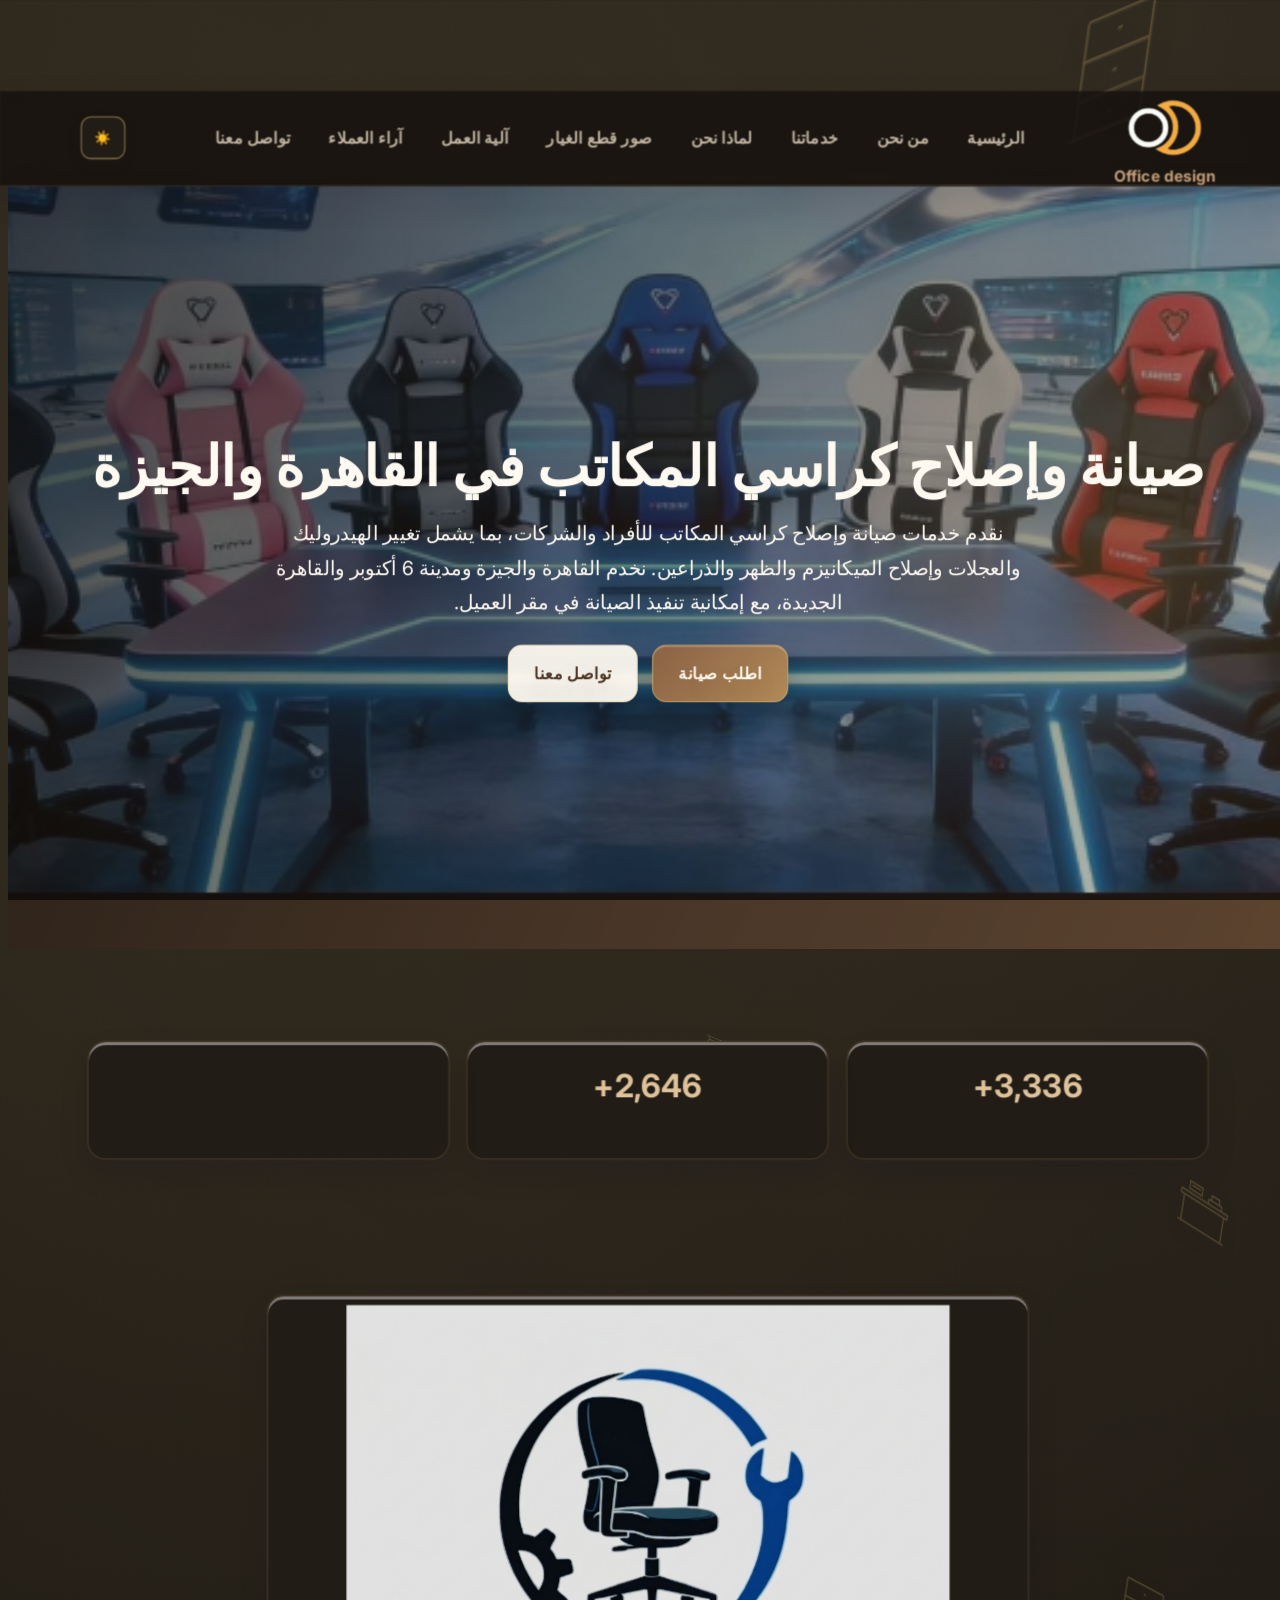
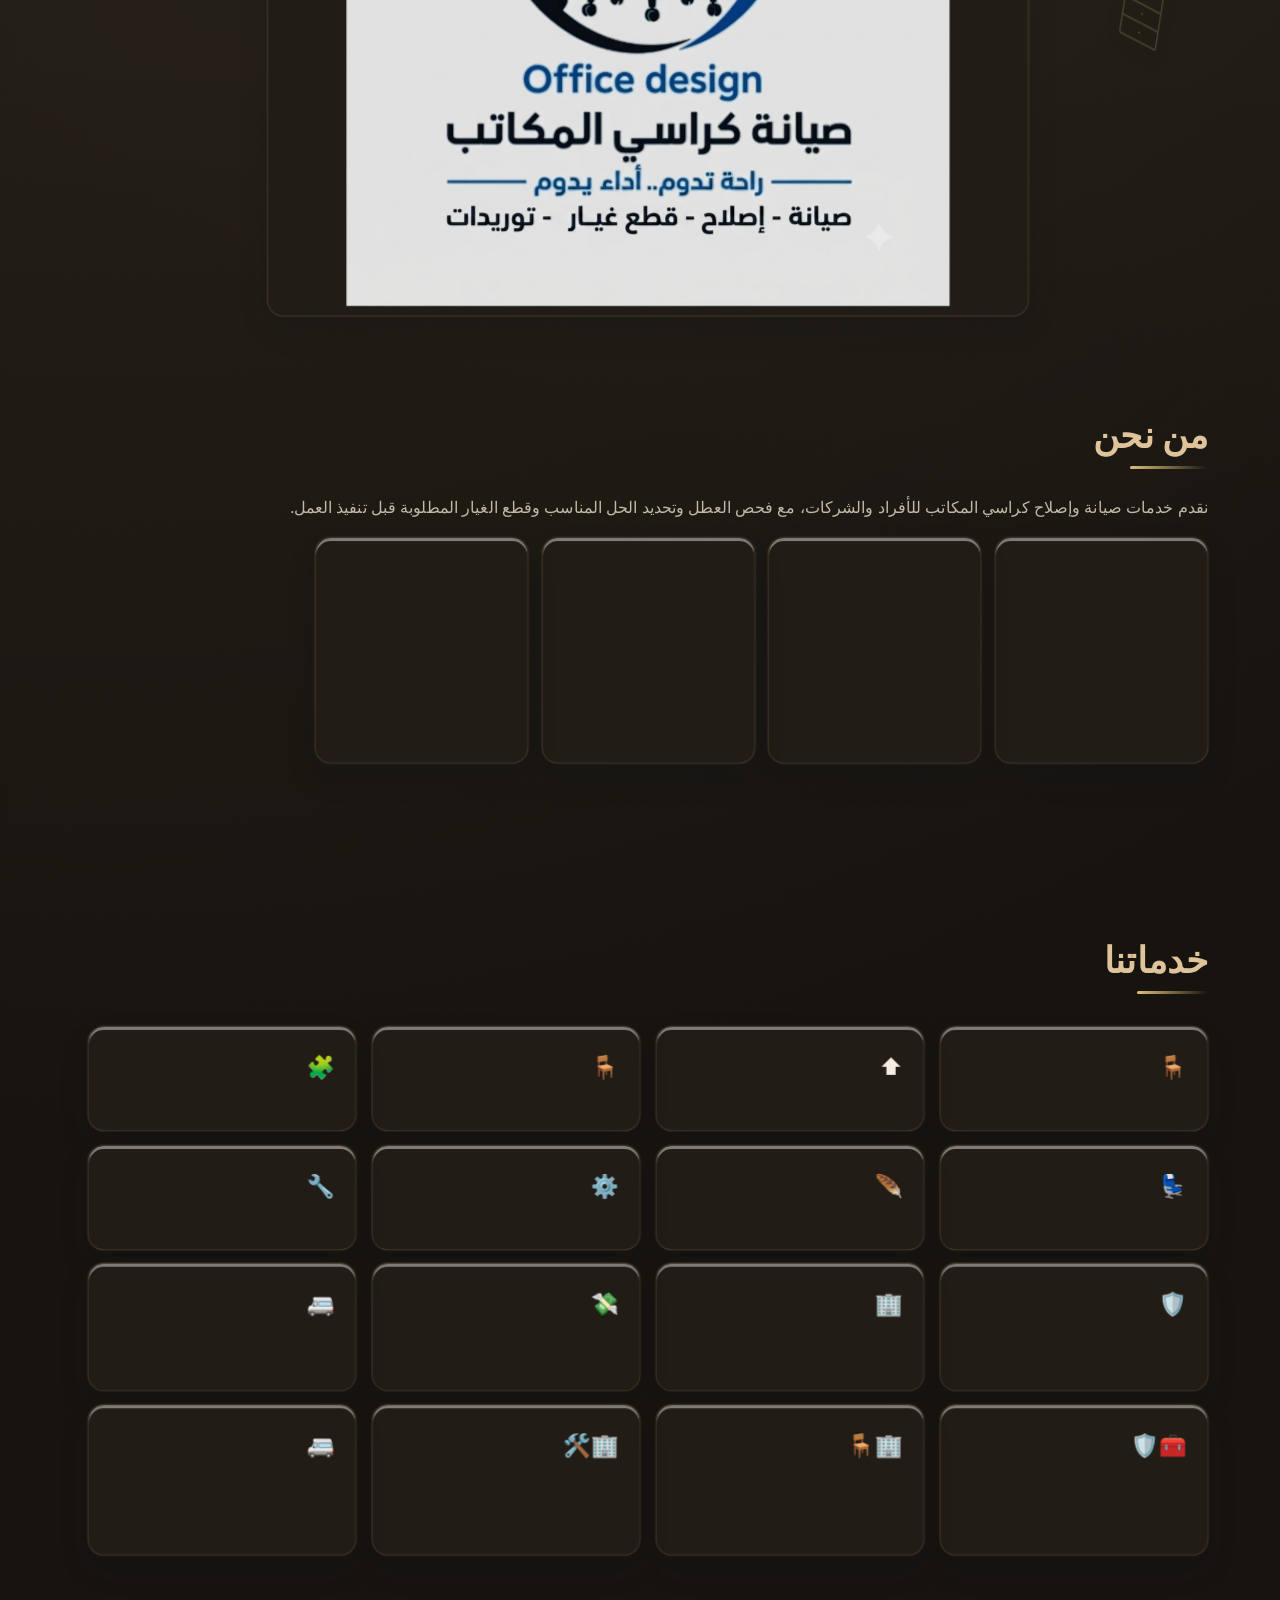
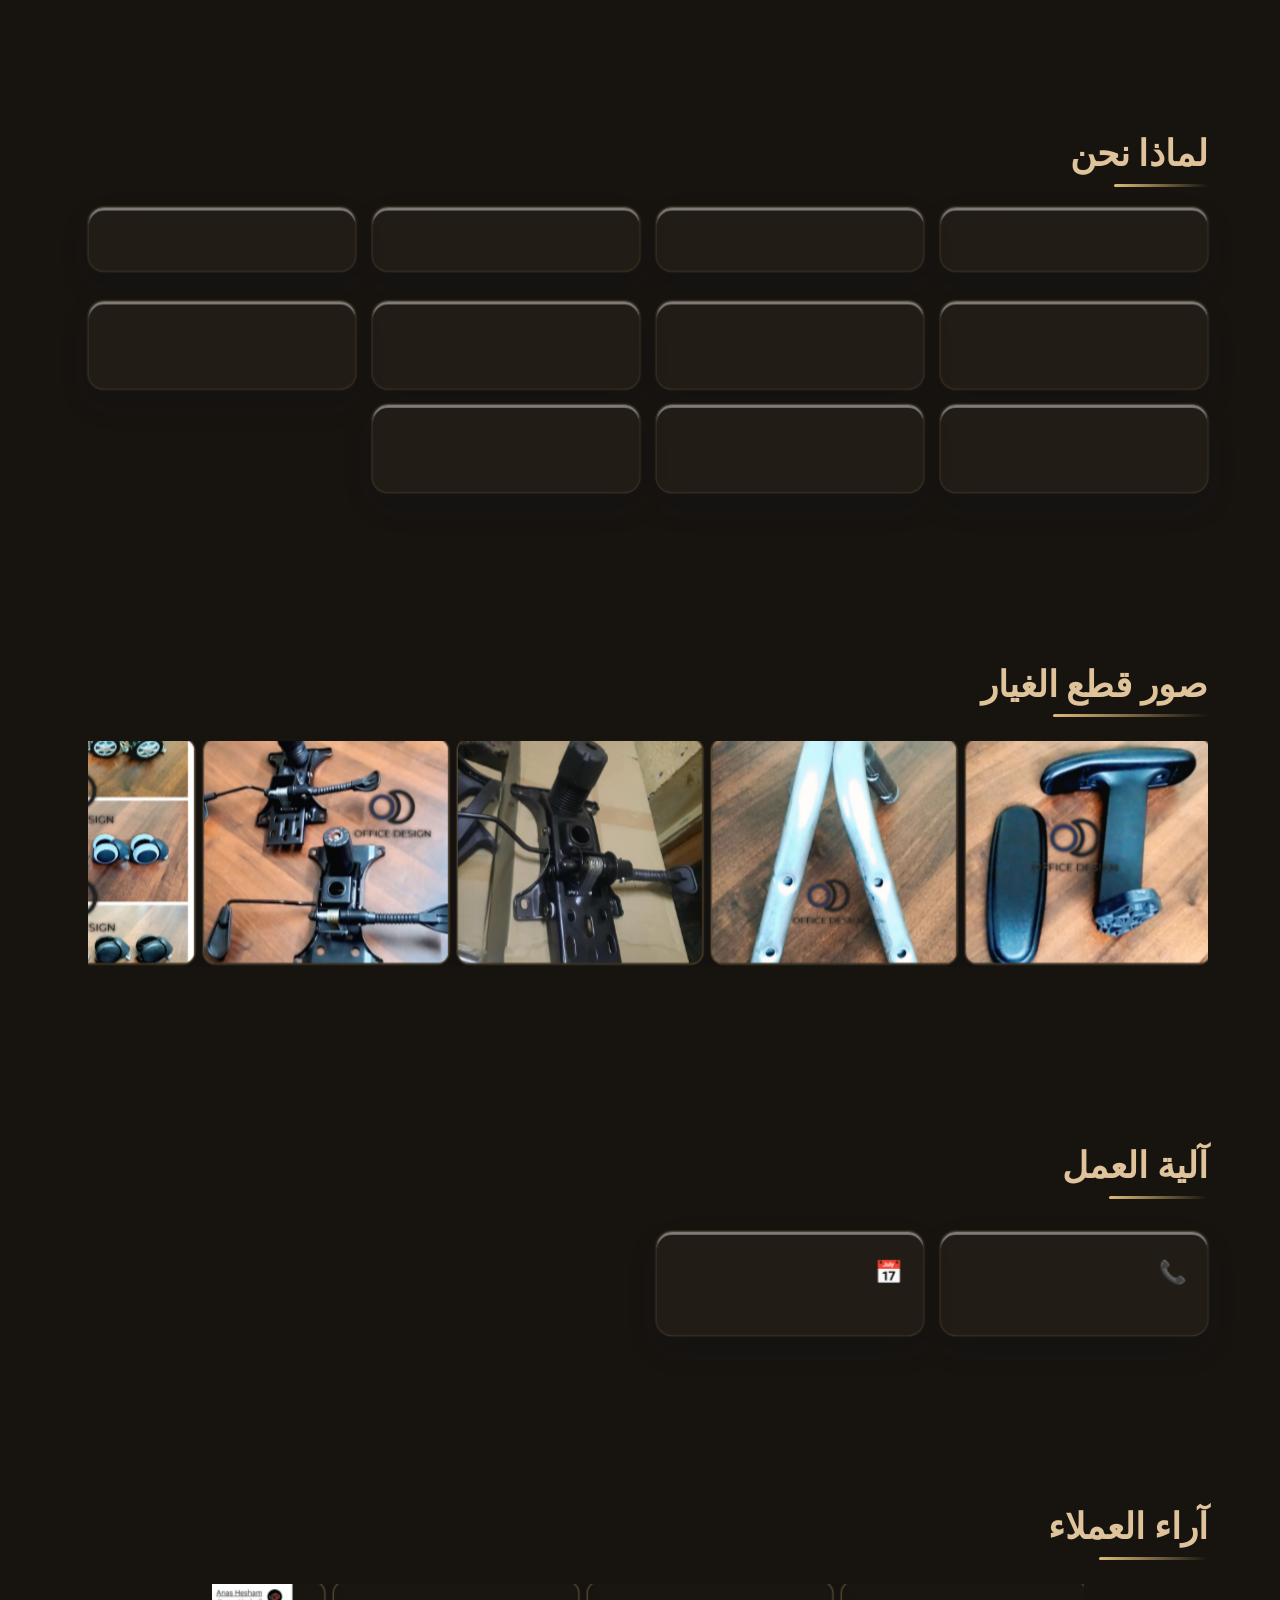
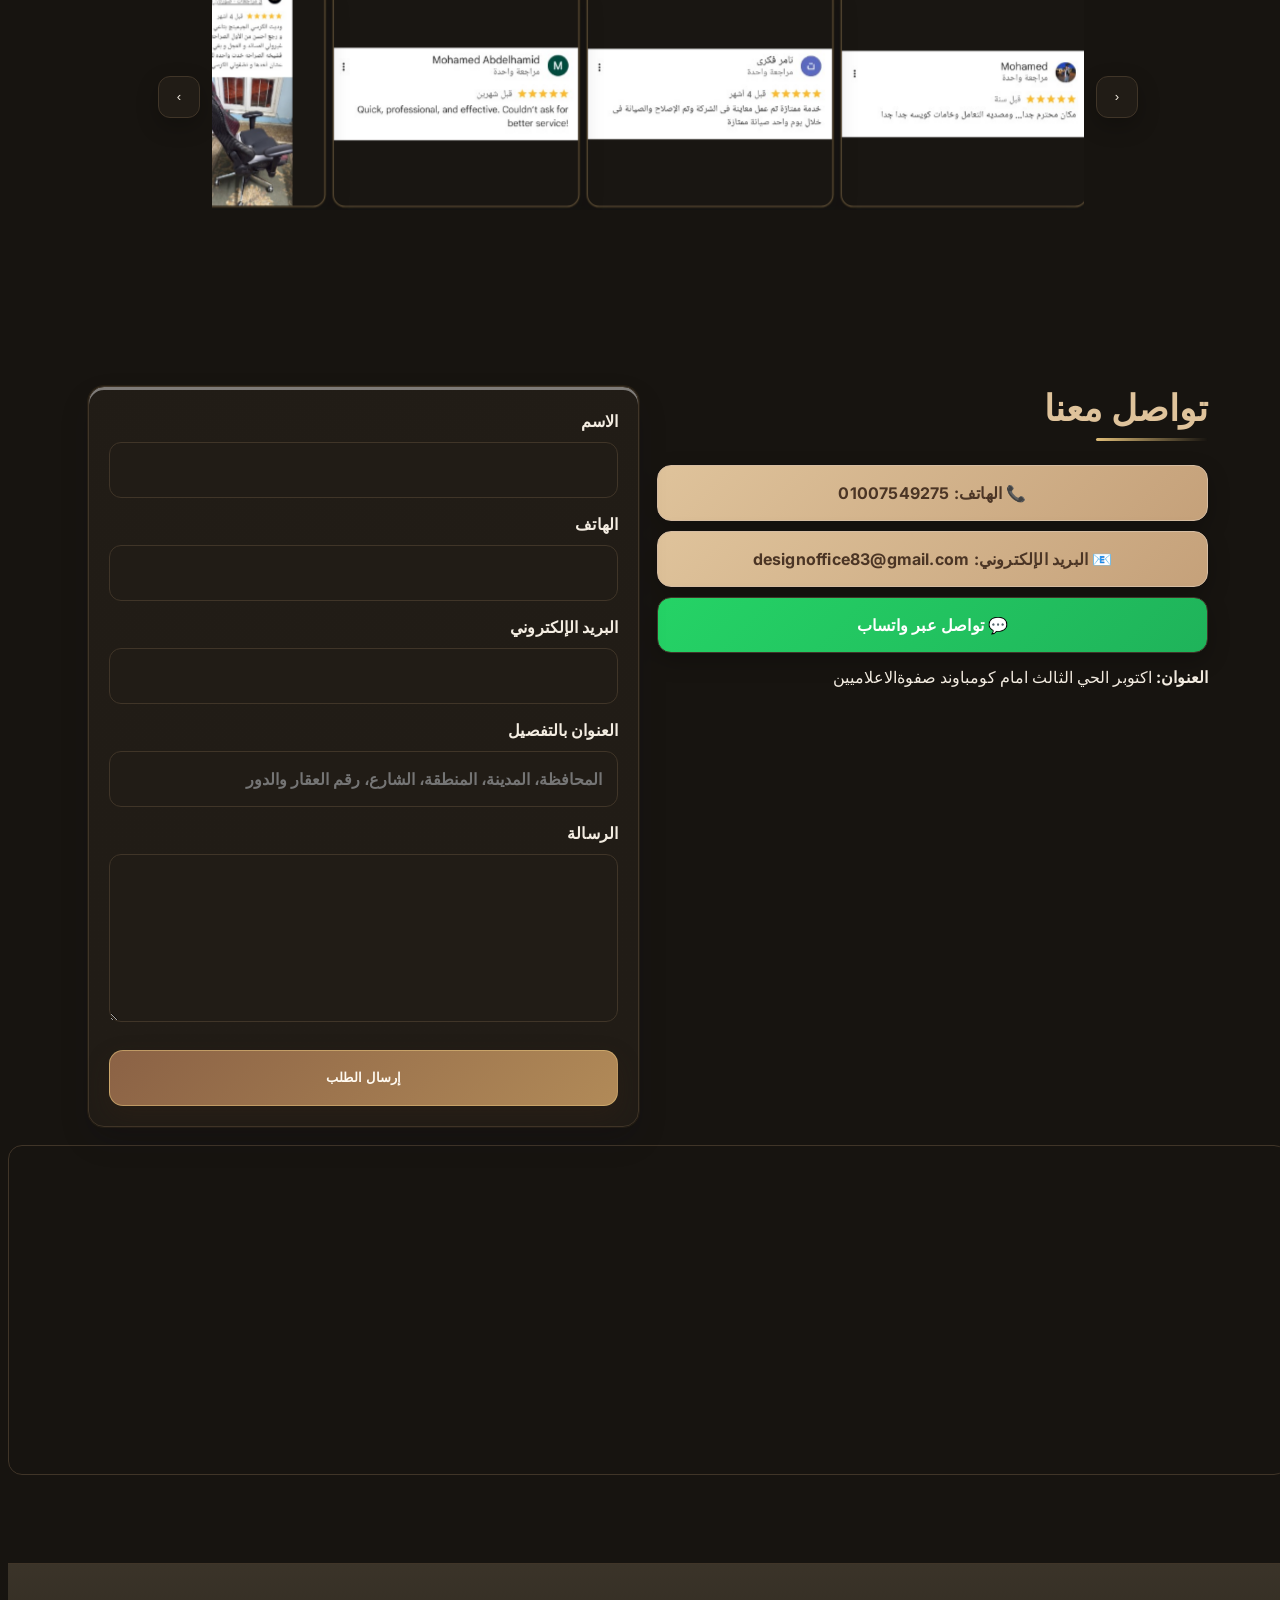
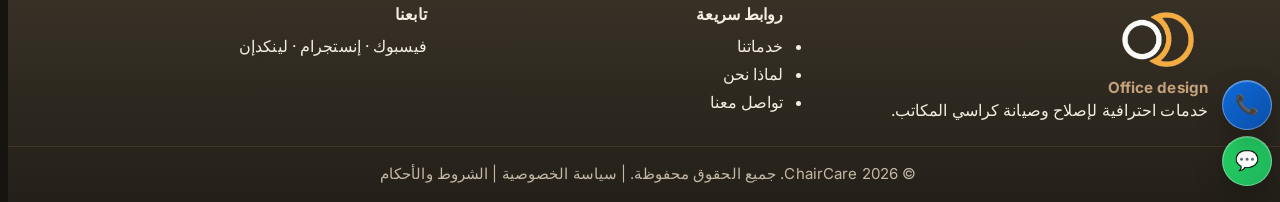
==== commit c6951cbc: "Defer Google Tag Manager until interaction or idle" ====
--- a/index.html
+++ b/index.html
@@ -1,12 +1,35 @@
 <!DOCTYPE html>
 <html lang="ar" dir="rtl">
 <head>
-  <!-- Google Tag Manager -->
-<script>(function(w,d,s,l,i){w[l]=w[l]||[];w[l].push({'gtm.start':
-new Date().getTime(),event:'gtm.js'});var f=d.getElementsByTagName(s)[0],
-j=d.createElement(s),dl=l!='dataLayer'?'&l='+l:'';j.async=true;j.src=
-'https://www.googletagmanager.com/gtm.js?id='+i+dl;f.parentNode.insertBefore(j,f);
-})(window,document,'script','dataLayer','GTM-N7XGTW4R');</script>
+  <!-- Google Tag Manager: load after the first interaction or browser idle time -->
+<script>
+(function(w,d){
+  var loaded=false;
+  function loadGTM(){
+    if(loaded) return;
+    loaded=true;
+    w.dataLayer=w.dataLayer||[];
+    w.dataLayer.push({'gtm.start':new Date().getTime(),event:'gtm.js'});
+    var script=d.createElement('script');
+    script.async=true;
+    script.src='https://www.googletagmanager.com/gtm.js?id=GTM-N7XGTW4R';
+    d.head.appendChild(script);
+    ['pointerdown','keydown','touchstart','scroll'].forEach(function(eventName){
+      w.removeEventListener(eventName,loadGTM);
+    });
+  }
+  ['pointerdown','keydown','touchstart','scroll'].forEach(function(eventName){
+    w.addEventListener(eventName,loadGTM,{once:true,passive:true});
+  });
+  w.addEventListener('load',function(){
+    if('requestIdleCallback' in w){
+      w.requestIdleCallback(loadGTM,{timeout:8000});
+    }else{
+      w.setTimeout(loadGTM,5000);
+    }
+  },{once:true});
+})(window,document);
+</script>
 <!-- End Google Tag Manager -->
   <meta charset="UTF-8" />
   <meta name="viewport" content="width=device-width, initial-scale=1.0" />
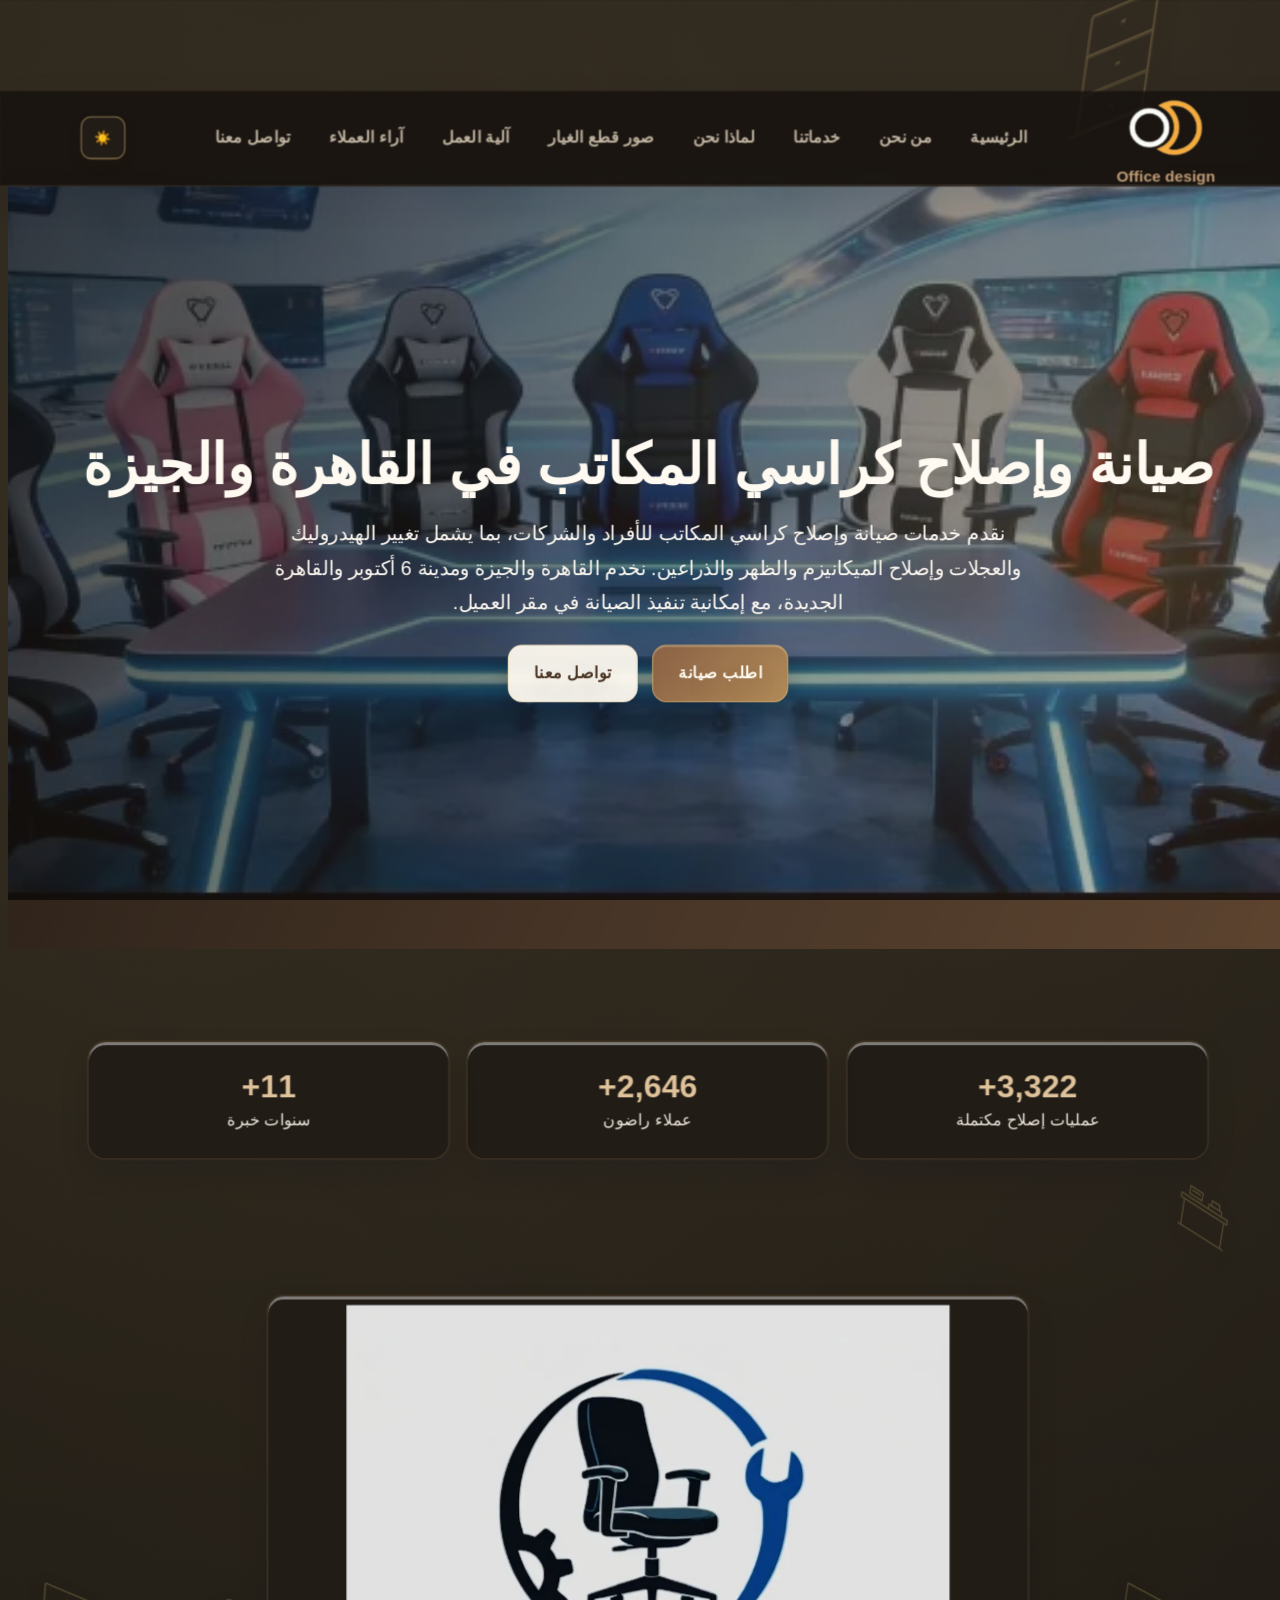
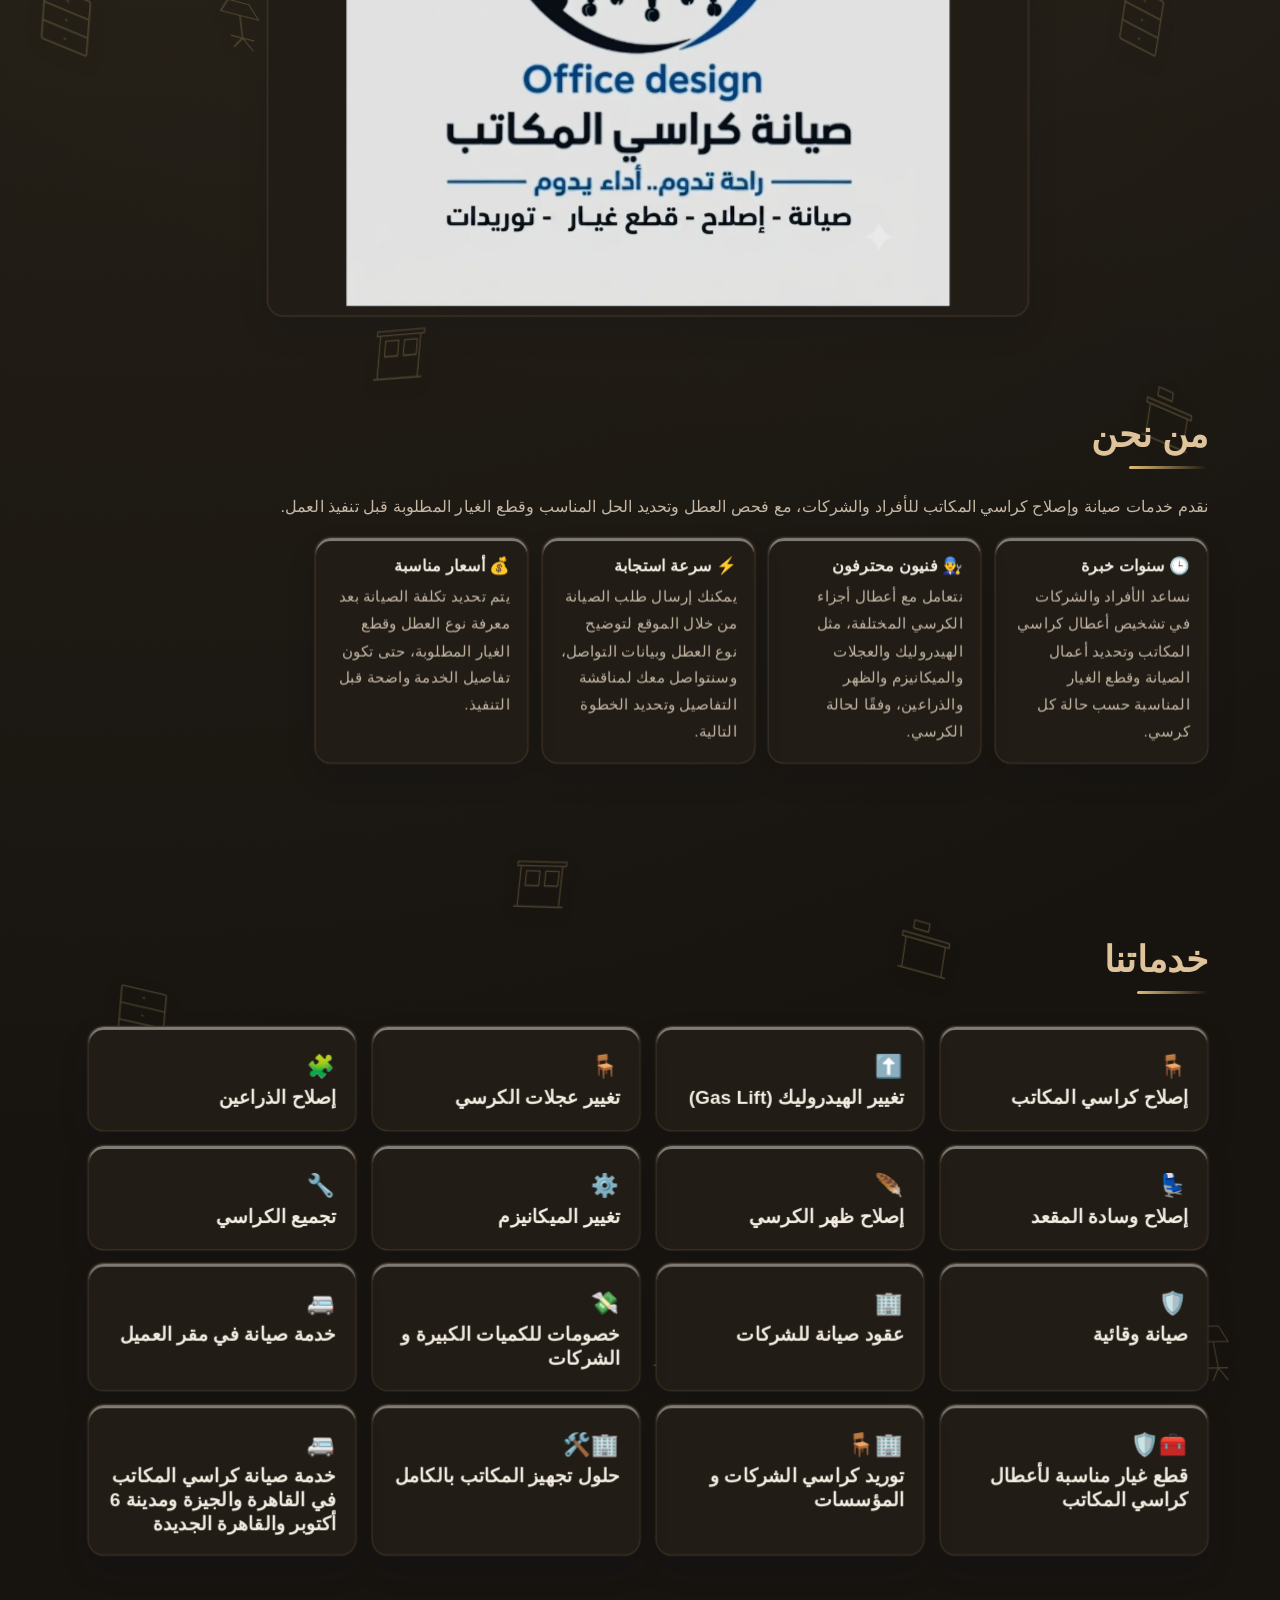
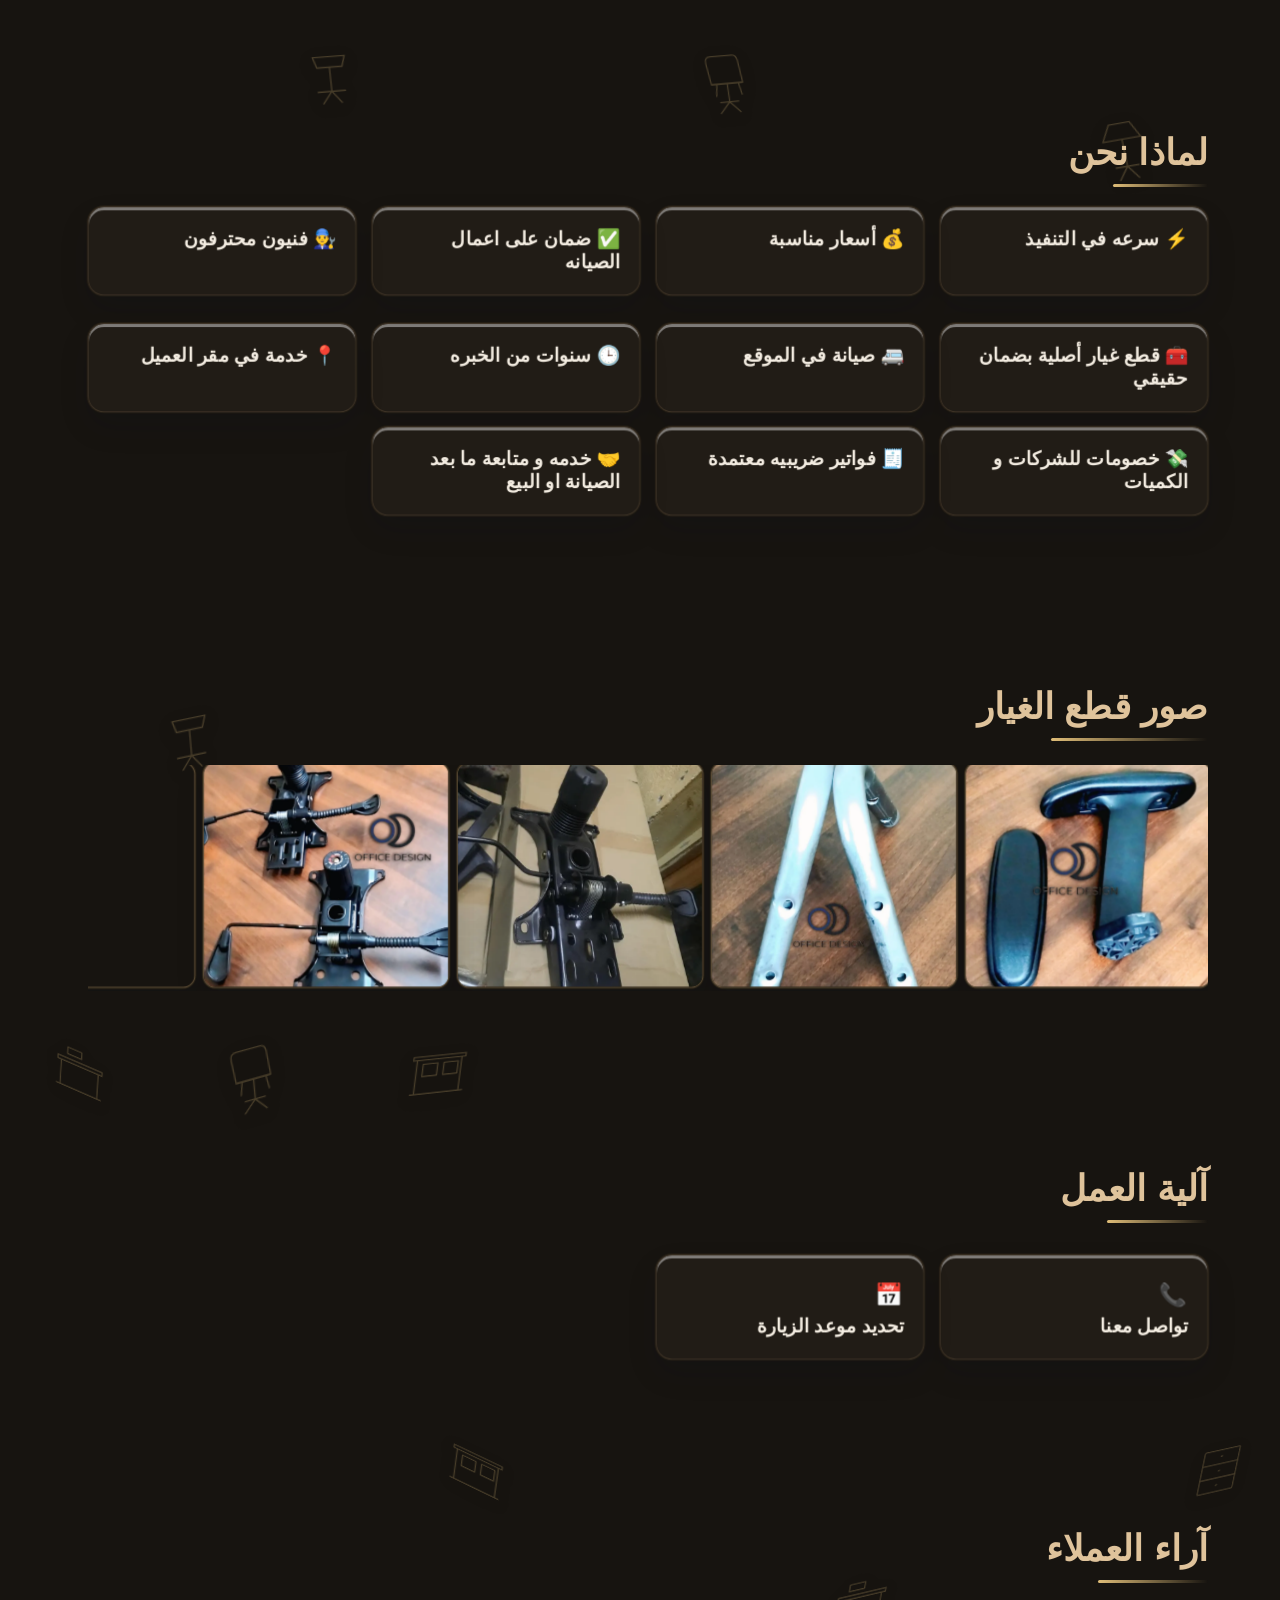
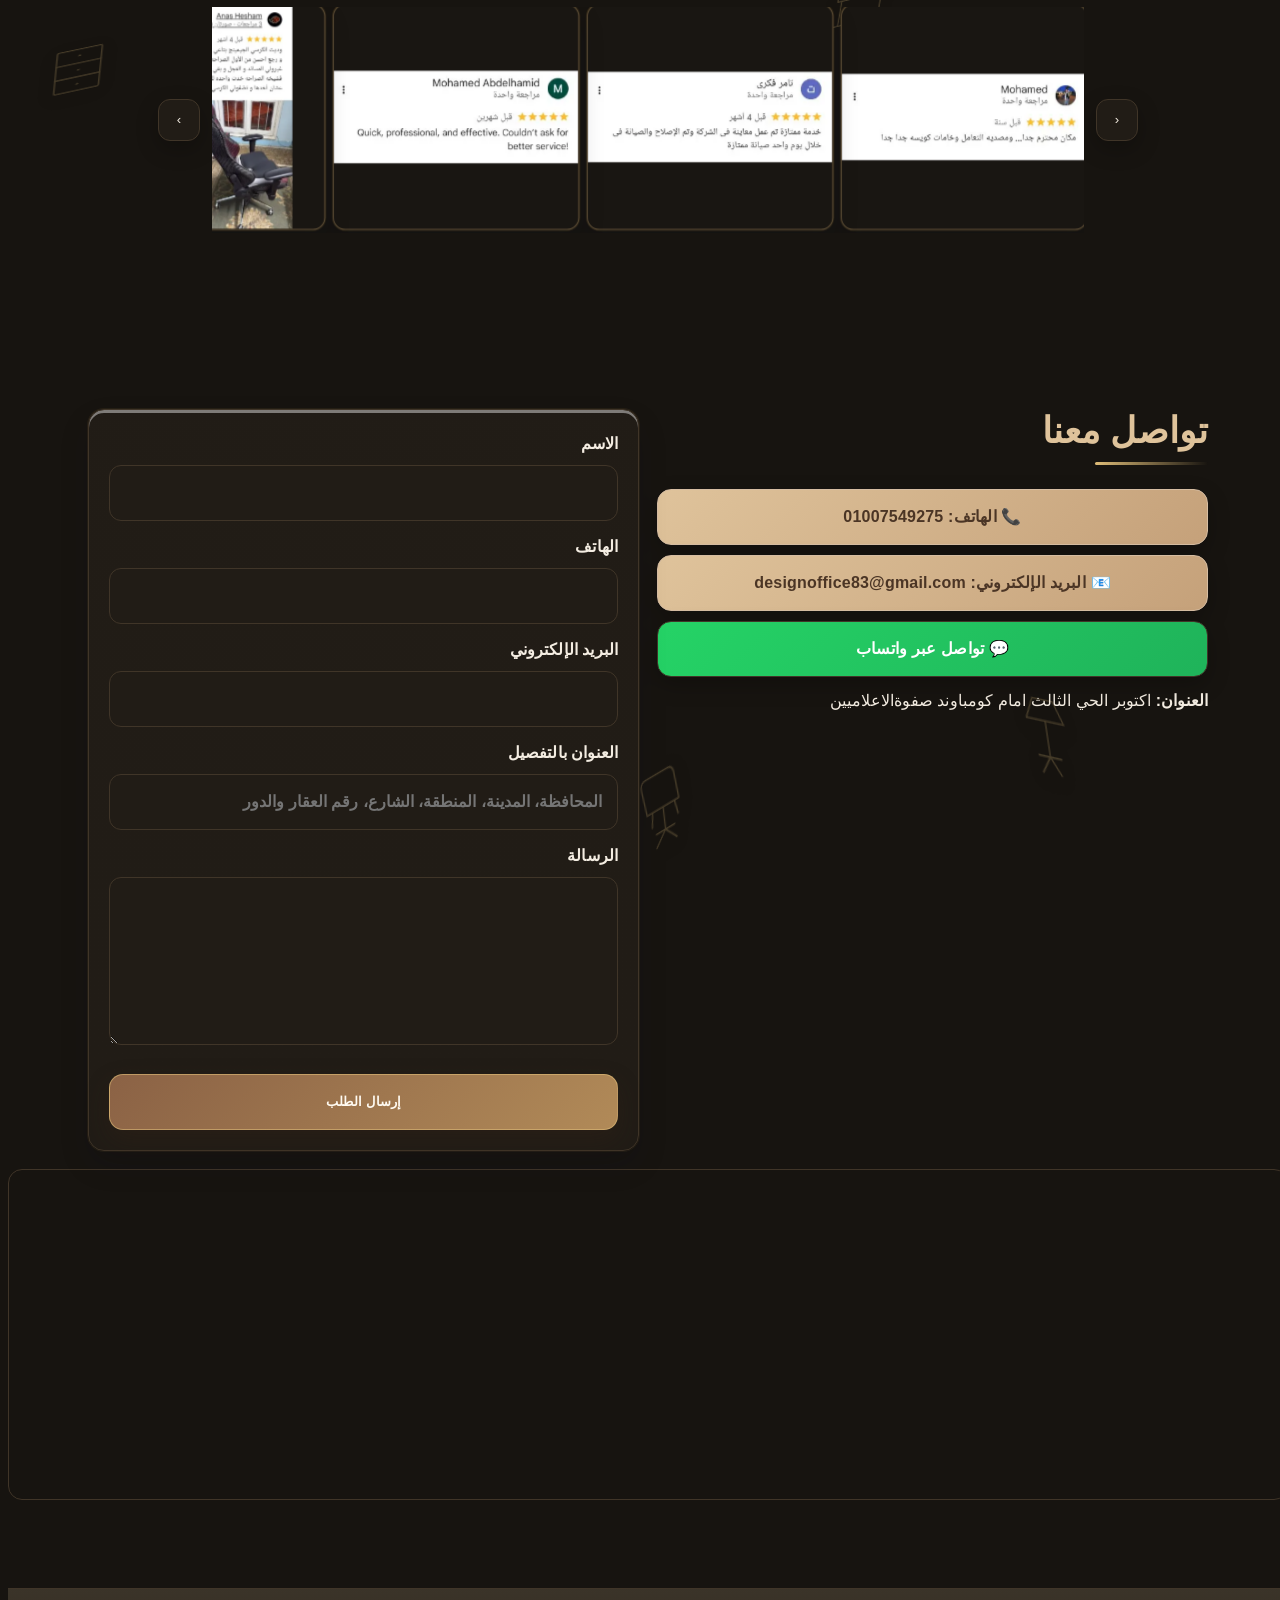
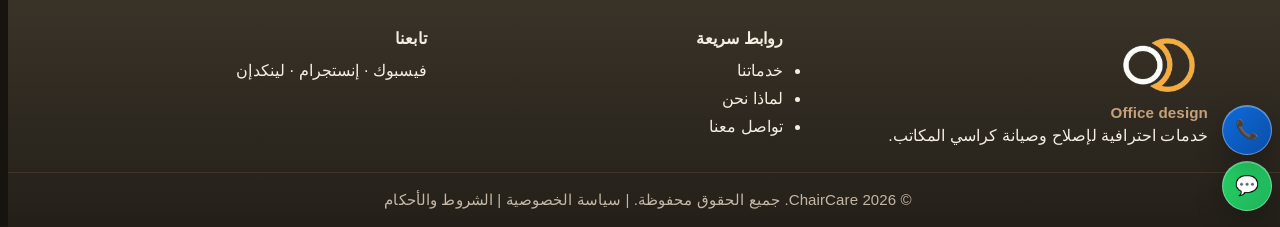
==== commit b6e8df8d: "Improve SEO controls and website loading performance" ====
--- a/index.html
+++ b/index.html
@@ -1,397 +1,397 @@
-<!DOCTYPE html>
-<html lang="ar" dir="rtl">
-<head>
-  <!-- Google Tag Manager: load after the first interaction or browser idle time -->
-<script>
-(function(w,d){
-  var loaded=false;
-  function loadGTM(){
-    if(loaded) return;
-    loaded=true;
-    w.dataLayer=w.dataLayer||[];
-    w.dataLayer.push({'gtm.start':new Date().getTime(),event:'gtm.js'});
-    var script=d.createElement('script');
-    script.async=true;
-    script.src='https://www.googletagmanager.com/gtm.js?id=GTM-N7XGTW4R';
-    d.head.appendChild(script);
-    ['pointerdown','keydown','touchstart','scroll'].forEach(function(eventName){
-      w.removeEventListener(eventName,loadGTM);
-    });
-  }
-  ['pointerdown','keydown','touchstart','scroll'].forEach(function(eventName){
-    w.addEventListener(eventName,loadGTM,{once:true,passive:true});
-  });
-  w.addEventListener('load',function(){
-    if('requestIdleCallback' in w){
-      w.requestIdleCallback(loadGTM,{timeout:8000});
-    }else{
-      w.setTimeout(loadGTM,5000);
-    }
-  },{once:true});
-})(window,document);
-</script>
-<!-- End Google Tag Manager -->
-  <meta charset="UTF-8" />
-  <meta name="viewport" content="width=device-width, initial-scale=1.0" />
-  <meta name="description" content="Office Design تقدم صيانة وإصلاح كراسي المكاتب في القاهرة والجيزة ومدينة 6 أكتوبر والقاهرة الجديدة. إصلاح الهيدروليك والعجلات والميكانيزم والظهر والذراعين للأفراد والشركات." />
-  <meta name="keywords" content="صيانة كراسي المكاتب, إصلاح كراسي المكاتب في القاهرة, صيانة كراسي المكاتب في الجيزة, صيانة كراسي الشركات, تغيير هيدروليك كرسي المكتب, قطع غيار كراسي المكاتب" />
-  <meta name="author" content="Office Design" />
-  <meta name="robots" content="index, follow, max-image-preview:large" />
-  <meta name="googlebot" content="index, follow" />
-  <link rel="canonical" href="https://office-designs.online/" />
-  <meta property="og:type" content="website" />
-  <meta property="og:title" content="صيانة وإصلاح كراسي المكاتب في القاهرة والجيزة | Office Design" />
-  <meta property="og:description" content="صيانة وإصلاح كراسي المكاتب في القاهرة والجيزة و6 أكتوبر والقاهرة الجديدة، للأفراد والشركات وفي مقر العميل." />
-  <meta property="og:url" content="https://office-designs.online/" />
-  <meta property="og:locale" content="ar_EG" />
-  <meta property="og:image" content="https://office-designs.online/photo/hero.jpg" />
-  <meta name="twitter:image" content="https://office-designs.online/photo/hero.jpg" />
-  <link rel="icon" type="image/png" href="https://office-designs.online/photo/logo.png" />
-  <meta name="twitter:title" content="صيانة وإصلاح كراسي المكاتب | Office Design" />
-  <meta name="twitter:description" content="خدمات صيانة وإصلاح كراسي المكاتب في القاهرة والجيزة و6 أكتوبر والقاهرة الجديدة." />
-  <meta name="twitter:card" content="summary_large_image" />
-  <title>صيانة وإصلاح كراسي المكاتب في القاهرة والجيزة | Office Design</title>
-  <script type="application/ld+json">
-  {
-    "@context": "https://schema.org",
-    "@type": "LocalBusiness",
-    "name": "Office Design",
-    "url": "https://office-designs.online/",
-    "description": "خدمات صيانة وإصلاح كراسي المكاتب للأفراد والشركات، بما في ذلك إصلاح الهيدروليك والعجلات والميكانيزم والظهر والذراعين.",
-    "telephone": "+201007549275",
-    "address": {
-      "@type": "PostalAddress",
-      "streetAddress": "الحي الثالث، أمام كمبوند صفوة الإعلاميين",
-      "addressLocality": "مدينة 6 أكتوبر",
-      "addressRegion": "الجيزة",
-      "addressCountry": "EG"
-    },
-    "areaServed": [
-      {"@type": "City", "name": "القاهرة"},
-      {"@type": "City", "name": "الجيزة"},
-      {"@type": "City", "name": "مدينة 6 أكتوبر"},
-      {"@type": "City", "name": "القاهرة الجديدة"}
-    ]
-  }
-  </script>
-  <link rel="preconnect" href="https://fonts.googleapis.com">
-  <link rel="preconnect" href="https://fonts.gstatic.com" crossorigin>
-  <link rel="preload" as="style" href="https://fonts.googleapis.com/css2?family=Inter:wght@400;500;600;700;800&display=swap" onload="this.onload=null;this.rel='stylesheet'">
-  <noscript><link rel="stylesheet" href="https://fonts.googleapis.com/css2?family=Inter:wght@400;500;600;700;800&display=swap"></noscript>
-  <link rel="preload" as="image" href="/photo/hero.jpg" fetchpriority="high" />
-  <link rel="stylesheet" href="style.css?v=critical-path-20261101-3" />
-</head>
-<body>
-  <!-- Google Tag Manager (noscript) -->
-<noscript><iframe src="https://www.googletagmanager.com/ns.html?id=GTM-N7XGTW4R"
-height="0" width="0" style="display:none;visibility:hidden"></iframe></noscript>
-<!-- End Google Tag Manager (noscript) -->
-  <div class="watermark-stage" aria-hidden="true">
-    <span class="watermark-piece watermark-piece--chair"><svg viewBox="0 0 180 220"><path d="M62 24h58q13 0 15 14l8 65H49l-7-62q-2-17 20-17Z"/><path d="M49 103h94l-8 23H58zM63 126l-5 31m68-31 6 31M95 126v43m-25 0h50m-25 0-29 26m29-26 29 26M65 194h-9m77 0h-9"/></svg></span>
-    <span class="watermark-piece watermark-piece--desk"><svg viewBox="0 0 240 170"><path d="M22 54h196v13H22zM36 67v80m168-80v80M25 147h190M53 43h53V20H53zM64 30h31M135 40h55v14h-55zM146 40V24h33v16"/></svg></span>
-    <span class="watermark-piece watermark-piece--lamp"><svg viewBox="0 0 150 190"><path d="M69 25h36l24 45H48zM86 70v68m-28 0h56m-28 0-24 45m24-45 24 45M75 25l-8-13h42l-8 13"/></svg></span>
-    <span class="watermark-piece watermark-piece--cabinet"><svg viewBox="0 0 180 190"><rect x="35" y="18" width="110" height="145" rx="3"/><path d="M35 67h110M35 116h110M89 40h4m-4 51h4m-4 51h4M24 163h132"/></svg></span>
-    <span class="watermark-piece watermark-piece--stool"><svg viewBox="0 0 140 170"><path d="M30 30h80l-8 27H38zM70 57v65m-35 0h70M70 122l-25 32m25-32 25 32M36 154h-9m77 0h-9"/></svg></span>
-    <span class="watermark-piece watermark-piece--shelf"><svg viewBox="0 0 180 150"><path d="M20 25h140v12H20zM29 37v94m122-94v94M20 131h140M42 48h45v33H42zM99 48h42v33H99zM42 94h99"/></svg></span>
-  <span class="watermark-piece"><svg viewBox="0 0 140 145"><path d="M38 18h42l17 35H20zM59 53v58m-23 0h46m-23 0-19 27m19-27 19 27"/></svg></span><span class="watermark-piece"><svg viewBox="0 0 140 145"><rect x="23" y="14" width="88" height="102" rx="3"/><path d="M23 48h88M23 82h88M66 30h3m-3 35h3m-3 35h3"/></svg></span><span class="watermark-piece"><svg viewBox="0 0 140 145"><path d="M28 18h66l-7 23H35zM61 41v52m-28 0h56M61 93l-19 25m19-25 19 25"/></svg></span><span class="watermark-piece"><svg viewBox="0 0 140 145"><path d="M14 25h110v8H14zM22 33v79m94-79v79M14 112h110M35 43h31v28H35zM79 43h30v28H79z"/></svg></span><span class="watermark-piece"><svg viewBox="0 0 140 145"><path d="M28 16h48q10 0 12 12l5 48H23l-6-45q-2-15 11-15Z"/><path d="M24 76h67M35 76l-4 25m52-25 5 25M58 76v39m-20 0h40m-20 0-22 23m22-23 22 23"/></svg></span><span class="watermark-piece"><svg viewBox="0 0 140 145"><path d="M15 42h110v9H15zM24 51v61m92-61v61M15 112h110M38 31h35V15H38z"/></svg></span><span class="watermark-piece"><svg viewBox="0 0 140 145"><path d="M38 18h42l17 35H20zM59 53v58m-23 0h46m-23 0-19 27m19-27 19 27"/></svg></span><span class="watermark-piece"><svg viewBox="0 0 140 145"><rect x="23" y="14" width="88" height="102" rx="3"/><path d="M23 48h88M23 82h88M66 30h3m-3 35h3m-3 35h3"/></svg></span><span class="watermark-piece"><svg viewBox="0 0 140 145"><path d="M28 18h66l-7 23H35zM61 41v52m-28 0h56M61 93l-19 25m19-25 19 25"/></svg></span><span class="watermark-piece"><svg viewBox="0 0 140 145"><path d="M14 25h110v8H14zM22 33v79m94-79v79M14 112h110M35 43h31v28H35zM79 43h30v28H79z"/></svg></span><span class="watermark-piece"><svg viewBox="0 0 140 145"><path d="M28 16h48q10 0 12 12l5 48H23l-6-45q-2-15 11-15Z"/><path d="M24 76h67M35 76l-4 25m52-25 5 25M58 76v39m-20 0h40m-20 0-22 23m22-23 22 23"/></svg></span><span class="watermark-piece"><svg viewBox="0 0 140 145"><path d="M15 42h110v9H15zM24 51v61m92-61v61M15 112h110M38 31h35V15H38z"/></svg></span><span class="watermark-piece"><svg viewBox="0 0 140 145"><path d="M38 18h42l17 35H20zM59 53v58m-23 0h46m-23 0-19 27m19-27 19 27"/></svg></span><span class="watermark-piece"><svg viewBox="0 0 140 145"><rect x="23" y="14" width="88" height="102" rx="3"/><path d="M23 48h88M23 82h88M66 30h3m-3 35h3m-3 35h3"/></svg></span><span class="watermark-piece"><svg viewBox="0 0 140 145"><path d="M28 18h66l-7 23H35zM61 41v52m-28 0h56M61 93l-19 25m19-25 19 25"/></svg></span><span class="watermark-piece"><svg viewBox="0 0 140 145"><path d="M14 25h110v8H14zM22 33v79m94-79v79M14 112h110M35 43h31v28H35zM79 43h30v28H79z"/></svg></span><span class="watermark-piece"><svg viewBox="0 0 140 145"><path d="M28 16h48q10 0 12 12l5 48H23l-6-45q-2-15 11-15Z"/><path d="M24 76h67M35 76l-4 25m52-25 5 25M58 76v39m-20 0h40m-20 0-22 23m22-23 22 23"/></svg></span><span class="watermark-piece"><svg viewBox="0 0 140 145"><path d="M15 42h110v9H15zM24 51v61m92-61v61M15 112h110M38 31h35V15H38z"/></svg></span><span class="watermark-piece"><svg viewBox="0 0 150 190"><path d="M69 25h36l24 45H48zM86 70v68m-28 0h56m-28 0-24 45m24-45 24 45M75 25l-8-13h42l-8 13"/></svg></span><span class="watermark-piece"><svg viewBox="0 0 140 145"><rect x="23" y="14" width="88" height="102" rx="3"/><path d="M23 48h88M23 82h88M66 30h3m-3 35h3m-3 35h3"/></svg></span><span class="watermark-piece"><svg viewBox="0 0 140 145"><path d="M38 18h42l17 35H20zM59 53v58m-23 0h46m-23 0-19 27m19-27 19 27"/></svg></span><span class="watermark-piece"><svg viewBox="0 0 140 145"><path d="M15 42h110v9H15zM24 51v61m92-61v61M15 112h110M38 31h35V15H38z"/></svg></span><span class="watermark-piece"><svg viewBox="0 0 140 145"><path d="M28 16h48q10 0 12 12l5 48H23l-6-45q-2-15 11-15Z"/><path d="M24 76h67M35 76l-4 25m52-25 5 25M58 76v39m-20 0h40m-20 0-22 23m22-23 22 23"/></svg></span><span class="watermark-piece"><svg viewBox="0 0 180 190"><rect x="35" y="18" width="110" height="145" rx="3"/><path d="M35 67h110M35 116h110M89 40h4m-4 51h4m-4 51h4M24 163h132"/></svg></span><span class="watermark-piece"><svg viewBox="0 0 140 145"><path d="M28 18h66l-7 23H35zM61 41v52m-28 0h56M61 93l-19 25m19-25 19 25"/></svg></span><span class="watermark-piece"><svg viewBox="0 0 140 145"><rect x="23" y="14" width="88" height="102" rx="3"/><path d="M23 48h88M23 82h88M66 30h3m-3 35h3m-3 35h3"/></svg></span><span class="watermark-piece"><svg viewBox="0 0 140 145"><path d="M38 18h42l17 35H20zM59 53v58m-23 0h46m-23 0-19 27m19-27 19 27"/></svg></span><span class="watermark-piece"><svg viewBox="0 0 140 145"><path d="M15 42h110v9H15zM24 51v61m92-61v61M15 112h110M38 31h35V15H38z"/></svg></span><span class="watermark-piece"><svg viewBox="0 0 140 170"><path d="M30 30h80l-8 27H38zM70 57v65m-35 0h70M70 122l-25 32m25-32 25 32M36 154h-9m77 0h-9"/></svg></span><span class="watermark-piece"><svg viewBox="0 0 140 145"><path d="M14 25h110v8H14zM22 33v79m94-79v79M14 112h110M35 43h31v28H35zM79 43h30v28H79z"/></svg></span><span class="watermark-piece"><svg viewBox="0 0 140 145"><path d="M28 18h66l-7 23H35zM61 41v52m-28 0h56M61 93l-19 25m19-25 19 25"/></svg></span><span class="watermark-piece"><svg viewBox="0 0 140 145"><rect x="23" y="14" width="88" height="102" rx="3"/><path d="M23 48h88M23 82h88M66 30h3m-3 35h3m-3 35h3"/></svg></span><span class="watermark-piece"><svg viewBox="0 0 180 220"><path d="M62 24h58q13 0 15 14l8 65H49l-7-62q-2-17 20-17Z"/><path d="M49 103h94l-8 23H58zM63 126l-5 31m68-31 6 31M95 126v43m-25 0h50m-25 0-29 26m29-26 29 26M65 194h-9m77 0h-9"/></svg></span><span class="watermark-piece"><svg viewBox="0 0 180 150"><path d="M20 25h140v12H20zM29 37v94m122-94v94M20 131h140M42 48h45v33H42zM99 48h42v33H99zM42 94h99"/></svg></span><span class="watermark-piece"><svg viewBox="0 0 140 145"><path d="M28 16h48q10 0 12 12l5 48H23l-6-45q-2-15 11-15Z"/><path d="M24 76h67M35 76l-4 25m52-25 5 25M58 76v39m-20 0h40m-20 0-22 23m22-23 22 23"/></svg></span><span class="watermark-piece"><svg viewBox="0 0 140 145"><path d="M14 25h110v8H14zM22 33v79m94-79v79M14 112h110M35 43h31v28H35zM79 43h30v28H79z"/></svg></span><span class="watermark-piece"><svg viewBox="0 0 140 145"><path d="M28 18h66l-7 23H35zM61 41v52m-28 0h56M61 93l-19 25m19-25 19 25"/></svg></span><span class="watermark-piece"><svg viewBox="0 0 240 170"><path d="M22 54h196v13H22zM36 67v80m168-80v80M25 147h190M53 43h53V20H53zM64 30h31M135 40h55v14h-55zM146 40V24h33v16"/></svg></span><span class="watermark-piece"><svg viewBox="0 0 140 145"><path d="M38 18h42l17 35H20zM59 53v58m-23 0h46m-23 0-19 27m19-27 19 27"/></svg></span><span class="watermark-piece"><svg viewBox="0 0 140 145"><path d="M15 42h110v9H15zM24 51v61m92-61v61M15 112h110M38 31h35V15H38z"/></svg></span><span class="watermark-piece"><svg viewBox="0 0 140 145"><path d="M28 16h48q10 0 12 12l5 48H23l-6-45q-2-15 11-15Z"/><path d="M24 76h67M35 76l-4 25m52-25 5 25M58 76v39m-20 0h40m-20 0-22 23m22-23 22 23"/></svg></span><span class="watermark-piece"><svg viewBox="0 0 140 145"><path d="M14 25h110v8H14zM22 33v79m94-79v79M14 112h110M35 43h31v28H35zM79 43h30v28H79z"/></svg></span></div>
-  <div id="loader" aria-label="Loading">
-    <div class="spinner"></div>
-    <p>جاري التحميل...</p>
-  </div>
-
-  <header class="header" id="top">
-    <nav class="nav container" aria-label="Main Navigation">
-      <a href="#top" class="logo logo-brand">
-        <img src="photo/logo.png" alt="Office design logo" class="logo-image" width="458" height="349" decoding="async" />
-        <span class="logo-text">Office design</span>
-      </a>
-      <button class="nav-toggle" aria-label="Toggle menu" id="navToggle">☰</button>
-      <ul class="nav-links" id="navLinks">
-        <li><a href="#hero">الرئيسية</a></li>
-        <li><a href="#about">من نحن</a></li>
-        <li><a href="#services">خدماتنا</a></li>
-        <li><a href="#why">لماذا نحن</a></li>
-        <li><a href="#gallery">صور قطع الغيار</a></li>
-        <li><a href="#how">آلية العمل</a></li>
-        <li><a href="#testimonials">آراء العملاء</a></li>
-        <li><a href="#contact">تواصل معنا</a></li>
-      </ul>
-      <button id="themeToggle" class="theme-toggle" aria-label="Toggle dark mode">🌙</button>
-    </nav>
-  </header>
-
-  <main>
-    <section class="hero section" id="hero">
-      <div class="hero-overlay"></div>
-      <div class="container hero-content">
-        <h1>صيانة وإصلاح كراسي المكاتب في القاهرة والجيزة</h1>
-        <p>نقدم خدمات صيانة وإصلاح كراسي المكاتب للأفراد والشركات، بما يشمل تغيير الهيدروليك والعجلات وإصلاح الميكانيزم والظهر والذراعين. نخدم القاهرة والجيزة ومدينة 6 أكتوبر والقاهرة الجديدة، مع إمكانية تنفيذ الصيانة في مقر العميل.</p>
-        <div class="hero-actions">
-          <a href="#contact" class="btn btn-primary">اطلب صيانة</a>
-          <a href="#contact" class="btn btn-secondary">تواصل معنا</a>
-        </div>
-      </div>
-    </section>
-
-    <section class="stats section">
-      <div class="container stats-grid">
-        <article class="stat-card reveal">
-          <h3><span class="counter" data-target="3500">0</span>+</h3>
-          <p>عمليات إصلاح مكتملة</p>
-        </article>
-        <article class="stat-card reveal">
-          <h3><span class="counter" data-target="2800">0</span>+</h3>
-          <p>عملاء راضون</p>
-        </article>
-        <article class="stat-card reveal">
-          <h3><span class="counter" data-target="12">0</span>+</h3>
-          <p>سنوات خبرة</p>
-        </article>
-      </div>
-    </section>
-
-    <section class="about-banner section">
-      <div class="container">
-        <img src="photo/33eeed6d-c10f-4034-a7d6-2e4c91fb9742.jpg" alt="Office design banner" class="about-banner-image reveal" width="1024" height="1024" loading="lazy" decoding="async" />
-      </div>
-    </section>
-
-    <section class="about section" id="about">
-      <div class="container">
-        <h2 class="reveal">من نحن</h2>
-        <p class="reveal">نقدم خدمات صيانة وإصلاح كراسي المكاتب للأفراد والشركات، مع فحص العطل وتحديد الحل المناسب وقطع الغيار المطلوبة قبل تنفيذ العمل.</p>
-        <div class="about-cards">
-          <article class="about-card reveal">
-            <h3>🕒 سنوات خبرة</h3>
-            <p>نساعد الأفراد والشركات في تشخيص أعطال كراسي المكاتب وتحديد أعمال الصيانة وقطع الغيار المناسبة حسب حالة كل كرسي.</p>
-          </article>
-          <article class="about-card reveal">
-            <h3>👨‍🔧 فنيون محترفون</h3>
-            <p>نتعامل مع أعطال أجزاء الكرسي المختلفة، مثل الهيدروليك والعجلات والميكانيزم والظهر والذراعين، وفقًا لحالة الكرسي.</p>
-          </article>
-          <article class="about-card reveal">
-            <h3>⚡ سرعة استجابة</h3>
-            <p>يمكنك إرسال طلب الصيانة من خلال الموقع لتوضيح نوع العطل وبيانات التواصل، وسنتواصل معك لمناقشة التفاصيل وتحديد الخطوة التالية.</p>
-          </article>
-          <article class="about-card reveal">
-            <h3>💰 أسعار مناسبة</h3>
-            <p>يتم تحديد تكلفة الصيانة بعد معرفة نوع العطل وقطع الغيار المطلوبة، حتى تكون تفاصيل الخدمة واضحة قبل التنفيذ.</p>
-          </article>
-        </div>
-      </div>
-    </section>
-
-    <section class="services section" id="services">
-      <div class="container">
-        <h2 class="reveal">خدماتنا</h2>
-        <div class="cards-grid">
-          <article class="card reveal"><span>🪑</span><h3>إصلاح كراسي المكاتب</h3></article>
-          <article class="card reveal"><span>⬆️</span><h3>تغيير الهيدروليك (Gas Lift)</h3></article>
-          <article class="card reveal"><span>🪑</span><h3>تغيير عجلات الكرسي</h3></article>
-          <article class="card reveal"><span>🧩</span><h3>إصلاح الذراعين</h3></article>
-          <article class="card reveal"><span>💺</span><h3>إصلاح وسادة المقعد</h3></article>
-          <article class="card reveal"><span>🪶</span><h3>إصلاح ظهر الكرسي</h3></article>
-          <article class="card reveal"><span>⚙️</span><h3>تغيير الميكانيزم</h3></article>
-          <article class="card reveal"><span>🔧</span><h3>تجميع الكراسي</h3></article>
-          <article class="card reveal"><span>🛡️</span><h3>صيانة وقائية</h3></article>
-          <article class="card reveal"><span>🏢</span><h3>عقود صيانة للشركات</h3></article>
-          <article class="card reveal"><span>💸</span><h3>خصومات للكميات الكبيرة و الشركات</h3></article>
-          <article class="card reveal"><span>🚐</span><h3>خدمة صيانة في مقر العميل</h3></article>
-          <article class="card reveal"><span>🧰🛡️</span><h3>قطع غيار مناسبة لأعطال كراسي المكاتب</h3></article>
-          <article class="card reveal"><span>🏢🪑</span><h3>توريد كراسي الشركات و المؤسسات</h3></article>
-          <article class="card reveal"><span>🏢🛠️</span><h3>حلول تجهيز المكاتب بالكامل</h3></article>
-          <article class="card reveal"><span>🚐</span><h3>خدمة صيانة كراسي المكاتب في القاهرة والجيزة ومدينة 6 أكتوبر والقاهرة الجديدة</h3></article>
-
-        </div>
-      </div>
-    </section>
-
-    <section class="why section" id="why">
-      <div class="container">
-        <h2 class="reveal">لماذا نحن</h2>
-        <div class="feature-grid">
-          <article class="feature reveal"><h3>⚡ سرعه في التنفيذ</h3></article>
-          <article class="feature reveal"><h3>💰 أسعار مناسبة</h3></article>
-          <article class="feature reveal"><h3>✅ ضمان على اعمال الصيانه </h3></article>
-          <article class="feature reveal"><h3>👨‍🔧 فنيون محترفون</h3></article>
-          <article class="feature reveal"><h3>🧰 قطع غيار أصلية بضمان حقيقي</h3></article>
-          <article class="feature reveal"><h3>🚐 صيانة في الموقع</h3></article>
-          <article class="feature reveal"><h3>🕒 سنوات من الخبره</h3></article>
-          <article class="feature reveal"><h3>📍 خدمة في مقر العميل</h3></article>
-          <article class="feature reveal"><h3>💸 خصومات للشركات و الكميات</h3></article>
-          <article class="feature reveal"><h3>🧾 فواتير ضريبيه معتمدة</h3></article>
-          <article class="feature reveal"><h3>🤝 خدمه و متابعة ما بعد الصيانة او البيع</h3></article>
-        </div>
-      </div>
-    </section>
-
-    <section class="gallery section" id="gallery">
-      <div class="container">
-        <h2 class="reveal">صور قطع الغيار</h2>
-        <div class="gallery-track">
-          <div class="gallery-item"><img loading="lazy" src="photo/1e4400e6-54ef-4337-b1ee-82c96d40fe5e.jpg" alt="Spare part 1" class="lightbox-trigger reveal" /></div>
-          <div class="gallery-item"><img loading="lazy" src="photo/1fdd50b1-d263-4e3e-a430-67f20e3187be.jpg" alt="Spare part 2" class="lightbox-trigger reveal" /></div>
-          <div class="gallery-item"><img loading="lazy" src="photo/2b0d6c67-3ed8-46df-a062-a7b5dfadebb5.jpg" alt="Spare part 3" class="lightbox-trigger reveal" /></div>
-          <div class="gallery-item"><img loading="lazy" src="photo/3ee8a6b0-5fff-4f9e-be19-7346b96f47c7.jpg" alt="Spare part 4" class="lightbox-trigger reveal" /></div>
-          <div class="gallery-item"><img loading="lazy" src="photo/4c7ee8d4-80d2-4afc-a41a-18741e5b3e21.jpg" alt="Spare part 5" class="lightbox-trigger reveal" /></div>
-          <div class="gallery-item"><img loading="lazy" src="photo/6d555584-a7c5-45bc-9510-137f546f3087.jpg" alt="Spare part 6" class="lightbox-trigger reveal" /></div>
-          <div class="gallery-item"><img loading="lazy" src="photo/6e0de99a-e7e3-4f23-93d2-a5744af6d60c.jpg" alt="Spare part 7" class="lightbox-trigger reveal" /></div>
-          <div class="gallery-item"><img loading="lazy" src="photo/6f5af669-9106-45a9-8f9c-4a77b7858e88.jpg" alt="Spare part 8" class="lightbox-trigger reveal" /></div>
-          <div class="gallery-item"><img loading="lazy" src="photo/7d0eb2e1-b966-4bc4-bc5b-e433f87a0935.jpg" alt="Spare part 9" class="lightbox-trigger reveal" /></div>
-          <div class="gallery-item"><img loading="lazy" src="photo/8d20beb0-f046-4b40-bd4f-233e0e5f0971.jpg" alt="Spare part 10" class="lightbox-trigger reveal" /></div>
-          <div class="gallery-item"><img loading="lazy" src="photo/28d641d1-b1a6-4423-b3a2-0c8a8c691b85.jpg" alt="Spare part 11" class="lightbox-trigger reveal" /></div>
-          <div class="gallery-item"><img loading="lazy" src="photo/59f0b816-acbb-489d-9aaf-4ce81f8e130d.jpg" alt="Spare part 12" class="lightbox-trigger reveal" /></div>
-          <div class="gallery-item"><img loading="lazy" src="photo/60d0d2d7-e63a-43e8-b916-12869ed1bd4f.jpg" alt="Spare part 13" class="lightbox-trigger reveal" /></div>
-          <div class="gallery-item"><img loading="lazy" src="photo/0192a055-8cb8-424e-9fd5-41b9c35916a2.jpg" alt="Spare part 14" class="lightbox-trigger reveal" /></div>
-          <div class="gallery-item"><img loading="lazy" src="photo/275de242-530b-4379-a407-fa5a60f51e2c.jpg" alt="Spare part 15" class="lightbox-trigger reveal" /></div>
-          <div class="gallery-item"><img loading="lazy" src="photo/308dff28-8d50-477d-9f85-b846c6ab8b0f.jpg" alt="Spare part 16" class="lightbox-trigger reveal" /></div>
-          <div class="gallery-item"><img loading="lazy" src="photo/327c01a7-1a31-4ea5-9e1e-f7a051f5f943.jpg" alt="Spare part 17" class="lightbox-trigger reveal" /></div>
-          <div class="gallery-item"><img loading="lazy" src="photo/352f0d2b-8f62-45a6-8ce7-5b3d0e2a06d4.jpg" alt="Spare part 18" class="lightbox-trigger reveal" /></div>
-          <div class="gallery-item"><img loading="lazy" src="photo/824d6d6d-eb6a-4e09-a7ad-a69bf6ea644e.jpg" alt="Spare part 19" class="lightbox-trigger reveal" /></div>
-          <div class="gallery-item"><img loading="lazy" src="photo/6209e951-539b-46e5-b7a2-a56ee69591a3.jpg" alt="Spare part 20" class="lightbox-trigger reveal" /></div>
-          <div class="gallery-item"><img loading="lazy" src="photo/7123b2b4-de85-44c9-b643-04ceab3a1dba.jpg" alt="Spare part 21" class="lightbox-trigger reveal" /></div>
-          <div class="gallery-item"><img loading="lazy" src="photo/9726fea1-1e06-4b44-a314-fc5f8ca1ca95.jpg" alt="Spare part 22" class="lightbox-trigger reveal" /></div>
-          <div class="gallery-item"><img loading="lazy" src="photo/38235e5a-c30e-4c46-abb9-7c90cf62abbb.jpg" alt="Spare part 23" class="lightbox-trigger reveal" /></div>
-          <div class="gallery-item"><img loading="lazy" src="photo/48002c77-2d35-4dc4-8a45-1379b82e2b47.jpg" alt="Spare part 24" class="lightbox-trigger reveal" /></div>
-          <div class="gallery-item"><img loading="lazy" src="photo/77437ea2-e82d-495c-9b4f-c198c9b34087.jpg" alt="Spare part 25" class="lightbox-trigger reveal" /></div>
-          <div class="gallery-item"><img loading="lazy" src="photo/112036c5-951e-4918-942f-a30193431df9.jpg" alt="Spare part 26" class="lightbox-trigger reveal" /></div>
-          <div class="gallery-item"><img loading="lazy" src="photo/a62066e2-6441-4ff2-87ee-d3ca9999ddd2.jpg" alt="Spare part 27" class="lightbox-trigger reveal" /></div>
-          <div class="gallery-item"><img loading="lazy" src="photo/abbb0df9-a4dd-4da3-bbcc-9ffbabdc51dc.jpg" alt="Spare part 28" class="lightbox-trigger reveal" /></div>
-          <div class="gallery-item"><img loading="lazy" src="photo/ad0632f0-2c8d-4d54-898d-438b63b29d98.jpg" alt="Spare part 29" class="lightbox-trigger reveal" /></div>
-          <div class="gallery-item"><img loading="lazy" src="photo/b34975c2-33db-498b-806e-973007157ce7.jpg" alt="Spare part 30" class="lightbox-trigger reveal" /></div>
-          <div class="gallery-item"><img loading="lazy" src="photo/bdc04ab3-ce28-4a06-87b4-03e5630af63f.jpg" alt="Spare part 31" class="lightbox-trigger reveal" /></div>
-          <div class="gallery-item"><img loading="lazy" src="photo/c895c286-1a0d-491b-88a9-61809f51acbb.jpg" alt="Spare part 32" class="lightbox-trigger reveal" /></div>
-          <div class="gallery-item"><img loading="lazy" src="photo/d6947f0d-fdf2-4f73-bdec-70fcfe8f6f40.jpg" alt="Spare part 33" class="lightbox-trigger reveal" /></div>
-          <div class="gallery-item"><img loading="lazy" src="photo/d8087825-adf8-4a2a-9b54-a08ab413f3e9.jpg" alt="Spare part 34" class="lightbox-trigger reveal" /></div>
-          <div class="gallery-item"><img loading="lazy" src="photo/da8dec3c-56ce-4938-a07d-17ea5dd730cf.jpg" alt="Spare part 35" class="lightbox-trigger reveal" /></div>
-          <div class="gallery-item"><img loading="lazy" src="photo/dc02fea7-fcb3-45cf-82cd-5749a1c30448.jpg" alt="Spare part 36" class="lightbox-trigger reveal" /></div>
-          <div class="gallery-item"><img loading="lazy" src="photo/e0f55f93-2ce4-4bc1-a658-61c7d48f759f.jpg" alt="Spare part 37" class="lightbox-trigger reveal" /></div>
-          <div class="gallery-item"><img loading="lazy" src="photo/e38e2f3c-ef06-405d-af8c-befbeafd5b9c.jpg" alt="Spare part 38" class="lightbox-trigger reveal" /></div>
-        </div>
-      </div>
-      <div id="lightbox" class="lightbox" aria-hidden="true">
-        <button class="lightbox-close" id="lightboxClose" aria-label="Close image">✕</button>
-        <img id="lightboxImg" src="" alt="Expanded gallery image" />
-      </div>
-    </section>
-
-    <section class="how section" id="how">
-      <div class="container">
-        <h2 class="reveal">آلية العمل</h2>
-        <div class="steps-grid">
-          <article class="step reveal"><span>📞</span><h3>تواصل معنا</h3></article>
-          <article class="step reveal"><span>📅</span><h3>تحديد موعد الزيارة</h3></article>
-        </div>
-      </div>
-    </section>
-
-    <section class="testimonials section" id="testimonials">
-      <div class="container">
-        <h2 class="reveal">آراء العملاء</h2>
-        <div class="reviews-slider reveal">
-          <button class="carousel-btn" id="prevTestimonial" aria-label="Previous review images">‹</button>
-          <div class="reviews-track" id="testimonialTrack">
-            <article class="review-shot"><img src="screan/04f8b453-aa9b-4df2-9457-ef9397eb6294.jpg" alt="رأي عميل 1" loading="lazy" class="lightbox-trigger" /></article>
-            <article class="review-shot"><img src="screan/5e4ee8d6-5f38-4e7b-938f-c2af331371e9.jpg" alt="رأي عميل 2" loading="lazy" class="lightbox-trigger" /></article>
-            <article class="review-shot"><img src="screan/6cb6f0bc-4e7d-49e7-b687-5db8e6b8b247.jpg" alt="رأي عميل 3" loading="lazy" class="lightbox-trigger" /></article>
-            <article class="review-shot"><img src="screan/7fa832bc-2f84-4f8b-899b-c36974b0de7f.jpg" alt="رأي عميل 4" loading="lazy" class="lightbox-trigger" /></article>
-            <article class="review-shot"><img src="screan/9f3fa21d-242f-4a86-b38e-3d2228466df5.jpg" alt="رأي عميل 5" loading="lazy" class="lightbox-trigger" /></article>
-            <article class="review-shot"><img src="screan/30eebe81-0cd8-4cb1-81fa-f4101a8c7a8e.jpg" alt="رأي عميل 6" loading="lazy" class="lightbox-trigger" /></article>
-            <article class="review-shot"><img src="screan/44b6f085-d78d-402b-bd71-f1b4444861c6.jpg" alt="رأي عميل 7" loading="lazy" class="lightbox-trigger" /></article>
-            <article class="review-shot"><img src="screan/52a20f56-4372-45f3-a8f2-f25d0163a519.jpg" alt="رأي عميل 8" loading="lazy" class="lightbox-trigger" /></article>
-            <article class="review-shot"><img src="screan/52b1d4d8-18a3-4962-9990-2afe7999ded0.jpg" alt="رأي عميل 9" loading="lazy" class="lightbox-trigger" /></article>
-            <article class="review-shot"><img src="screan/79b366eb-4345-45b3-abfc-c4b1b2224ae8.jpg" alt="رأي عميل 10" loading="lazy" class="lightbox-trigger" /></article>
-            <article class="review-shot"><img src="screan/79c86109-24f5-432f-bcfa-467dae960de0.jpg" alt="رأي عميل 11" loading="lazy" class="lightbox-trigger" /></article>
-            <article class="review-shot"><img src="screan/91f6eb7a-5c32-4a38-8bbc-44cb130db4fd.jpg" alt="رأي عميل 12" loading="lazy" class="lightbox-trigger" /></article>
-            <article class="review-shot"><img src="screan/95d90557-d25b-42bb-9be5-10aeef9ffb7a.jpg" alt="رأي عميل 13" loading="lazy" class="lightbox-trigger" /></article>
-            <article class="review-shot"><img src="screan/531b368e-2c3f-4d91-9d8a-34644c9caaee.jpg" alt="رأي عميل 14" loading="lazy" class="lightbox-trigger" /></article>
-            <article class="review-shot"><img src="screan/4918e3b1-9b2d-42ef-a9a6-2e9681d6d65e.jpg" alt="رأي عميل 15" loading="lazy" class="lightbox-trigger" /></article>
-            <article class="review-shot"><img src="screan/8804fa58-305c-4845-8a47-e4a5879f42db.jpg" alt="رأي عميل 16" loading="lazy" class="lightbox-trigger" /></article>
-            <article class="review-shot"><img src="screan/14412a28-0b39-411b-a9ca-0d4d941ffe6d.jpg" alt="رأي عميل 17" loading="lazy" class="lightbox-trigger" /></article>
-            <article class="review-shot"><img src="screan/065364af-be0c-48c7-8f25-00febc1237ce.jpg" alt="رأي عميل 18" loading="lazy" class="lightbox-trigger" /></article>
-            <article class="review-shot"><img src="screan/a1ce48f2-1f94-4845-8eff-270346a22755.jpg" alt="رأي عميل 19" loading="lazy" class="lightbox-trigger" /></article>
-            <article class="review-shot"><img src="screan/a3f687a7-d42a-4e88-9680-5048bfd93f0c.jpg" alt="رأي عميل 20" loading="lazy" class="lightbox-trigger" /></article>
-            <article class="review-shot"><img src="screan/a62dad34-251c-42c6-bea2-62c0ffb43e80.jpg" alt="رأي عميل 21" loading="lazy" class="lightbox-trigger" /></article>
-            <article class="review-shot"><img src="screan/c466dbdc-b1f6-4b8c-8c63-3d13a0797071.jpg" alt="رأي عميل 22" loading="lazy" class="lightbox-trigger" /></article>
-            <article class="review-shot"><img src="screan/c929a5a5-9d19-4d8f-898d-06a9d2c20aae.jpg" alt="رأي عميل 23" loading="lazy" class="lightbox-trigger" /></article>
-            <article class="review-shot"><img src="screan/cf68c071-5088-4300-97b8-50c21ba454cf.jpg" alt="رأي عميل 24" loading="lazy" class="lightbox-trigger" /></article>
-            <article class="review-shot"><img src="screan/dad7640c-4e0f-4f27-8df6-403d0c1eee3b.jpg" alt="رأي عميل 25" loading="lazy" class="lightbox-trigger" /></article>
-            <article class="review-shot"><img src="screan/dcda7220-3971-404a-882c-0d44688c1db2.jpg" alt="رأي عميل 26" loading="lazy" class="lightbox-trigger" /></article>
-            <article class="review-shot"><img src="screan/dd50bca3-8df5-496c-a7a4-5dd0e0a67185.jpg" alt="رأي عميل 27" loading="lazy" class="lightbox-trigger" /></article>
-          </div>
-          <button class="carousel-btn" id="nextTestimonial" aria-label="Next review images">›</button>
-        </div>
-      </div>
-    </section>
-
-    <section class="contact section" id="contact">
-      <div class="container contact-grid">
-        <div class="contact-info reveal">
-          <h2>تواصل معنا</h2>
-          <a class="btn btn-secondary" href="tel:+201007549275">📞 الهاتف: 01007549275</a>
-          <a class="btn btn-secondary" href="mailto:designoffice83@gmail.com">📧 البريد الإلكتروني: designoffice83@gmail.com</a>
-          <a class="btn btn-whatsapp" href="https://wa.me/201007549275" target="_blank" rel="noopener">💬 تواصل عبر واتساب</a>
-          <p><strong>العنوان:</strong> اكتوبر الحي الثالث امام كومباوند صفوةالاعلاميين</p>
-        </div>
-        <form class="contact-form reveal" aria-label="نموذج التواصل">
-          <label>الاسم<input type="text" name="name" required /></label>
-          <label>الهاتف<input type="tel" name="phone" required /></label>
-          <label>البريد الإلكتروني<input type="email" name="email" required /></label>
-          <label>العنوان بالتفصيل<input type="text" name="address" autocomplete="street-address" placeholder="المحافظة، المدينة، المنطقة، الشارع، رقم العقار والدور" required /></label>
-          <label>الرسالة<textarea name="message" rows="5" required></textarea></label>
-          <button type="submit" class="btn btn-primary">إرسال الطلب</button>
-        </form>
-      </div>
-      <div class="map-wrap reveal">
-        <iframe
-          src="https://www.google.com/maps/embed?pb=!1m18!1m12!1m3!1d3456.9335232023104!2d30.94471530000001!3d29.9525907!2m3!1f0!2f0!3f0!3m2!1i1024!2i768!4f13.1!3m3!1m2!1s0x145857c3653dd2f1%3A0x37409cb7a23503a8!2z2LXZitin2YbZhyDZg9ix2KfYs9mKINmF2YPYqtioINmB2Yog2KPZg9iq2YjYqNixINmI2KfZhNi02YrYriDYstin2YrYryDZiNin2YTYqtis2YXYuSDYp9mE2K7Yp9mF2LMgT2ZmaWNlIGRlc2lnbiAy!5e0!3m2!1sar!2seg!4v1783389053369!5m2!1sar!2seg"
-          width="600"
-          height="450"
-          style="border:0;"
-          allowfullscreen=""
-          loading="lazy"
-          referrerpolicy="strict-origin-when-cross-origin"
-          title="Company Location">
-        </iframe>
-      </div>
-    </section>
-  </main>
-
-  <footer class="footer">
-    <div class="container footer-grid">
-      <div>
-        <h3 class="logo logo-brand">
-          <img src="photo/logo.png" alt="Office design logo" class="logo-image" />
-          <span class="logo-text">Office design</span>
-        </h3>
-        <p>خدمات احترافية لإصلاح وصيانة كراسي المكاتب.</p>
-      </div>
-      <div>
-        <h4>روابط سريعة</h4>
-        <ul>
-          <li><a href="#services">خدماتنا</a></li>
-          <li><a href="#why">لماذا نحن</a></li>
-          <li><a href="#contact">تواصل معنا</a></li>
-        </ul>
-      </div>
-      <div>
-        <h4>تابعنا</h4>
-        <p>فيسبوك · إنستجرام · لينكدإن</p>
-      </div>
-    </div>
-    <div class="footer-bottom">
-      <p>© 2026 ChairCare. جميع الحقوق محفوظة. | سياسة الخصوصية | الشروط والأحكام</p>
-    </div>
-  </footer>
-
-  <a href="https://wa.me/201007549275" class="floating-whatsapp" target="_blank" rel="noopener" aria-label="WhatsApp">💬</a>
-  <a href="tel:+201007549275" class="floating-call" aria-label="Call us">📞</a>
-  <button id="backToTop" class="back-to-top" aria-label="Back to top">↑</button>
-
-  <!-- Load Supabase before any script that uses it -->
-  <script defer src="https://cdn.jsdelivr.net/npm/@supabase/supabase-js@2"></script>
-  <script defer src="script.js?v=hero-lcp-bubbles-20261101-2"></script>
-  <!-- Office Design CMS Integration -->
-  <script defer src="./site-integration.js?v=critical-path-20261101-3"></script>
-</body>
-</html>
+<!DOCTYPE html>
+<html lang="ar" dir="rtl">
+<head>
+  <!-- Google Tag Manager: load after the first interaction or browser idle time -->
+<script>
+(function(w,d){
+  var loaded=false;
+  function loadGTM(){
+    if(loaded) return;
+    loaded=true;
+    w.dataLayer=w.dataLayer||[];
+    w.dataLayer.push({'gtm.start':new Date().getTime(),event:'gtm.js'});
+    var script=d.createElement('script');
+    script.async=true;
+    script.src='https://www.googletagmanager.com/gtm.js?id=GTM-N7XGTW4R';
+    d.head.appendChild(script);
+    ['pointerdown','keydown','touchstart','scroll'].forEach(function(eventName){
+      w.removeEventListener(eventName,loadGTM);
+    });
+  }
+  ['pointerdown','keydown','touchstart','scroll'].forEach(function(eventName){
+    w.addEventListener(eventName,loadGTM,{once:true,passive:true});
+  });
+  w.addEventListener('load',function(){
+    if('requestIdleCallback' in w){
+      w.requestIdleCallback(loadGTM,{timeout:8000});
+    }else{
+      w.setTimeout(loadGTM,5000);
+    }
+  },{once:true});
+})(window,document);
+</script>
+<!-- End Google Tag Manager -->
+  <meta charset="UTF-8" />
+  <meta name="viewport" content="width=device-width, initial-scale=1.0" />
+  <meta name="description" content="صيانة وإصلاح كراسي المكاتب في القاهرة والجيزة و6 أكتوبر. تغيير الهيدروليك والعجلات وإصلاح الميكانيزم للأفراد والشركات. اطلب الخدمة الآن من Office Design." />
+  <meta name="keywords" content="صيانة كراسي المكاتب, إصلاح كراسي المكاتب في القاهرة, صيانة كراسي المكاتب في الجيزة, صيانة كراسي الشركات, تغيير هيدروليك كرسي المكتب, قطع غيار كراسي المكاتب" />
+  <meta name="author" content="Office Design" />
+  <meta name="robots" content="index, follow, max-image-preview:large" />
+  <meta name="googlebot" content="index, follow" />
+  <link rel="canonical" href="https://office-designs.online/" />
+  <meta property="og:type" content="website" />
+  <meta property="og:site_name" content="Office Design" />
+  <meta property="og:title" content="صيانة كراسي المكاتب بالقاهرة والجيزة | Office Design" />
+  <meta property="og:description" content="صيانة وإصلاح كراسي المكاتب في القاهرة والجيزة و6 أكتوبر. تغيير الهيدروليك والعجلات وإصلاح الميكانيزم للأفراد والشركات. اطلب الخدمة الآن من Office Design." />
+  <meta property="og:url" content="https://office-designs.online/" />
+  <meta property="og:locale" content="ar_EG" />
+  <meta property="og:image" content="https://office-designs.online/photo/hero.jpg" />
+  <meta property="og:image:alt" content="خدمات صيانة وإصلاح كراسي المكاتب من Office Design" />
+  <meta property="og:image:type" content="image/jpeg" />
+  <meta name="twitter:image" content="https://office-designs.online/photo/hero.jpg" />
+  <meta name="twitter:image:alt" content="خدمات صيانة وإصلاح كراسي المكاتب من Office Design" />
+  <link rel="icon" type="image/png" href="https://office-designs.online/photo/logo.png" />
+  <meta name="twitter:title" content="صيانة كراسي المكاتب بالقاهرة والجيزة | Office Design" />
+  <meta name="twitter:description" content="صيانة وإصلاح كراسي المكاتب في القاهرة والجيزة و6 أكتوبر. تغيير الهيدروليك والعجلات وإصلاح الميكانيزم للأفراد والشركات. اطلب الخدمة الآن من Office Design." />
+  <meta name="twitter:card" content="summary_large_image" />
+  <title>صيانة كراسي المكاتب بالقاهرة والجيزة | Office Design</title>
+  <script type="application/ld+json">
+  {
+    "@context": "https://schema.org",
+    "@type": "LocalBusiness",
+    "name": "Office Design",
+    "url": "https://office-designs.online/",
+    "description": "صيانة وإصلاح كراسي المكاتب في القاهرة والجيزة ومدينة 6 أكتوبر للأفراد والشركات، مع إصلاح الهيدروليك والعجلات والميكانيزم.",
+    "telephone": "+201007549275",
+    "address": {
+      "@type": "PostalAddress",
+      "streetAddress": "الحي الثالث، أمام كمبوند صفوة الإعلاميين",
+      "addressLocality": "مدينة 6 أكتوبر",
+      "addressRegion": "الجيزة",
+      "addressCountry": "EG"
+    },
+    "areaServed": [
+      {"@type": "City", "name": "القاهرة"},
+      {"@type": "City", "name": "الجيزة"},
+      {"@type": "City", "name": "مدينة 6 أكتوبر"},
+      {"@type": "City", "name": "القاهرة الجديدة"}
+    ]
+  }
+  </script>
+  <link rel="preload" as="image" href="/photo/hero.webp" fetchpriority="high" />
+  <link rel="stylesheet" href="style.css?v=performance-20261119-1" />
+</head>
+<body>
+  <!-- Google Tag Manager (noscript) -->
+<noscript><iframe src="https://www.googletagmanager.com/ns.html?id=GTM-N7XGTW4R"
+height="0" width="0" style="display:none;visibility:hidden"></iframe></noscript>
+<!-- End Google Tag Manager (noscript) -->
+  <div class="watermark-stage" aria-hidden="true">
+    <span class="watermark-piece watermark-piece--chair"><svg viewBox="0 0 180 220"><path d="M62 24h58q13 0 15 14l8 65H49l-7-62q-2-17 20-17Z"/><path d="M49 103h94l-8 23H58zM63 126l-5 31m68-31 6 31M95 126v43m-25 0h50m-25 0-29 26m29-26 29 26M65 194h-9m77 0h-9"/></svg></span>
+    <span class="watermark-piece watermark-piece--desk"><svg viewBox="0 0 240 170"><path d="M22 54h196v13H22zM36 67v80m168-80v80M25 147h190M53 43h53V20H53zM64 30h31M135 40h55v14h-55zM146 40V24h33v16"/></svg></span>
+    <span class="watermark-piece watermark-piece--lamp"><svg viewBox="0 0 150 190"><path d="M69 25h36l24 45H48zM86 70v68m-28 0h56m-28 0-24 45m24-45 24 45M75 25l-8-13h42l-8 13"/></svg></span>
+    <span class="watermark-piece watermark-piece--cabinet"><svg viewBox="0 0 180 190"><rect x="35" y="18" width="110" height="145" rx="3"/><path d="M35 67h110M35 116h110M89 40h4m-4 51h4m-4 51h4M24 163h132"/></svg></span>
+    <span class="watermark-piece watermark-piece--stool"><svg viewBox="0 0 140 170"><path d="M30 30h80l-8 27H38zM70 57v65m-35 0h70M70 122l-25 32m25-32 25 32M36 154h-9m77 0h-9"/></svg></span>
+    <span class="watermark-piece watermark-piece--shelf"><svg viewBox="0 0 180 150"><path d="M20 25h140v12H20zM29 37v94m122-94v94M20 131h140M42 48h45v33H42zM99 48h42v33H99zM42 94h99"/></svg></span>
+  <span class="watermark-piece"><svg viewBox="0 0 140 145"><path d="M38 18h42l17 35H20zM59 53v58m-23 0h46m-23 0-19 27m19-27 19 27"/></svg></span><span class="watermark-piece"><svg viewBox="0 0 140 145"><rect x="23" y="14" width="88" height="102" rx="3"/><path d="M23 48h88M23 82h88M66 30h3m-3 35h3m-3 35h3"/></svg></span><span class="watermark-piece"><svg viewBox="0 0 140 145"><path d="M28 18h66l-7 23H35zM61 41v52m-28 0h56M61 93l-19 25m19-25 19 25"/></svg></span><span class="watermark-piece"><svg viewBox="0 0 140 145"><path d="M14 25h110v8H14zM22 33v79m94-79v79M14 112h110M35 43h31v28H35zM79 43h30v28H79z"/></svg></span><span class="watermark-piece"><svg viewBox="0 0 140 145"><path d="M28 16h48q10 0 12 12l5 48H23l-6-45q-2-15 11-15Z"/><path d="M24 76h67M35 76l-4 25m52-25 5 25M58 76v39m-20 0h40m-20 0-22 23m22-23 22 23"/></svg></span><span class="watermark-piece"><svg viewBox="0 0 140 145"><path d="M15 42h110v9H15zM24 51v61m92-61v61M15 112h110M38 31h35V15H38z"/></svg></span><span class="watermark-piece"><svg viewBox="0 0 140 145"><path d="M38 18h42l17 35H20zM59 53v58m-23 0h46m-23 0-19 27m19-27 19 27"/></svg></span><span class="watermark-piece"><svg viewBox="0 0 140 145"><rect x="23" y="14" width="88" height="102" rx="3"/><path d="M23 48h88M23 82h88M66 30h3m-3 35h3m-3 35h3"/></svg></span><span class="watermark-piece"><svg viewBox="0 0 140 145"><path d="M28 18h66l-7 23H35zM61 41v52m-28 0h56M61 93l-19 25m19-25 19 25"/></svg></span><span class="watermark-piece"><svg viewBox="0 0 140 145"><path d="M14 25h110v8H14zM22 33v79m94-79v79M14 112h110M35 43h31v28H35zM79 43h30v28H79z"/></svg></span><span class="watermark-piece"><svg viewBox="0 0 140 145"><path d="M28 16h48q10 0 12 12l5 48H23l-6-45q-2-15 11-15Z"/><path d="M24 76h67M35 76l-4 25m52-25 5 25M58 76v39m-20 0h40m-20 0-22 23m22-23 22 23"/></svg></span><span class="watermark-piece"><svg viewBox="0 0 140 145"><path d="M15 42h110v9H15zM24 51v61m92-61v61M15 112h110M38 31h35V15H38z"/></svg></span><span class="watermark-piece"><svg viewBox="0 0 140 145"><path d="M38 18h42l17 35H20zM59 53v58m-23 0h46m-23 0-19 27m19-27 19 27"/></svg></span><span class="watermark-piece"><svg viewBox="0 0 140 145"><rect x="23" y="14" width="88" height="102" rx="3"/><path d="M23 48h88M23 82h88M66 30h3m-3 35h3m-3 35h3"/></svg></span><span class="watermark-piece"><svg viewBox="0 0 140 145"><path d="M28 18h66l-7 23H35zM61 41v52m-28 0h56M61 93l-19 25m19-25 19 25"/></svg></span><span class="watermark-piece"><svg viewBox="0 0 140 145"><path d="M14 25h110v8H14zM22 33v79m94-79v79M14 112h110M35 43h31v28H35zM79 43h30v28H79z"/></svg></span><span class="watermark-piece"><svg viewBox="0 0 140 145"><path d="M28 16h48q10 0 12 12l5 48H23l-6-45q-2-15 11-15Z"/><path d="M24 76h67M35 76l-4 25m52-25 5 25M58 76v39m-20 0h40m-20 0-22 23m22-23 22 23"/></svg></span><span class="watermark-piece"><svg viewBox="0 0 140 145"><path d="M15 42h110v9H15zM24 51v61m92-61v61M15 112h110M38 31h35V15H38z"/></svg></span><span class="watermark-piece"><svg viewBox="0 0 150 190"><path d="M69 25h36l24 45H48zM86 70v68m-28 0h56m-28 0-24 45m24-45 24 45M75 25l-8-13h42l-8 13"/></svg></span><span class="watermark-piece"><svg viewBox="0 0 140 145"><rect x="23" y="14" width="88" height="102" rx="3"/><path d="M23 48h88M23 82h88M66 30h3m-3 35h3m-3 35h3"/></svg></span><span class="watermark-piece"><svg viewBox="0 0 140 145"><path d="M38 18h42l17 35H20zM59 53v58m-23 0h46m-23 0-19 27m19-27 19 27"/></svg></span><span class="watermark-piece"><svg viewBox="0 0 140 145"><path d="M15 42h110v9H15zM24 51v61m92-61v61M15 112h110M38 31h35V15H38z"/></svg></span><span class="watermark-piece"><svg viewBox="0 0 140 145"><path d="M28 16h48q10 0 12 12l5 48H23l-6-45q-2-15 11-15Z"/><path d="M24 76h67M35 76l-4 25m52-25 5 25M58 76v39m-20 0h40m-20 0-22 23m22-23 22 23"/></svg></span><span class="watermark-piece"><svg viewBox="0 0 180 190"><rect x="35" y="18" width="110" height="145" rx="3"/><path d="M35 67h110M35 116h110M89 40h4m-4 51h4m-4 51h4M24 163h132"/></svg></span><span class="watermark-piece"><svg viewBox="0 0 140 145"><path d="M28 18h66l-7 23H35zM61 41v52m-28 0h56M61 93l-19 25m19-25 19 25"/></svg></span><span class="watermark-piece"><svg viewBox="0 0 140 145"><rect x="23" y="14" width="88" height="102" rx="3"/><path d="M23 48h88M23 82h88M66 30h3m-3 35h3m-3 35h3"/></svg></span><span class="watermark-piece"><svg viewBox="0 0 140 145"><path d="M38 18h42l17 35H20zM59 53v58m-23 0h46m-23 0-19 27m19-27 19 27"/></svg></span><span class="watermark-piece"><svg viewBox="0 0 140 145"><path d="M15 42h110v9H15zM24 51v61m92-61v61M15 112h110M38 31h35V15H38z"/></svg></span><span class="watermark-piece"><svg viewBox="0 0 140 170"><path d="M30 30h80l-8 27H38zM70 57v65m-35 0h70M70 122l-25 32m25-32 25 32M36 154h-9m77 0h-9"/></svg></span><span class="watermark-piece"><svg viewBox="0 0 140 145"><path d="M14 25h110v8H14zM22 33v79m94-79v79M14 112h110M35 43h31v28H35zM79 43h30v28H79z"/></svg></span><span class="watermark-piece"><svg viewBox="0 0 140 145"><path d="M28 18h66l-7 23H35zM61 41v52m-28 0h56M61 93l-19 25m19-25 19 25"/></svg></span><span class="watermark-piece"><svg viewBox="0 0 140 145"><rect x="23" y="14" width="88" height="102" rx="3"/><path d="M23 48h88M23 82h88M66 30h3m-3 35h3m-3 35h3"/></svg></span><span class="watermark-piece"><svg viewBox="0 0 180 220"><path d="M62 24h58q13 0 15 14l8 65H49l-7-62q-2-17 20-17Z"/><path d="M49 103h94l-8 23H58zM63 126l-5 31m68-31 6 31M95 126v43m-25 0h50m-25 0-29 26m29-26 29 26M65 194h-9m77 0h-9"/></svg></span><span class="watermark-piece"><svg viewBox="0 0 180 150"><path d="M20 25h140v12H20zM29 37v94m122-94v94M20 131h140M42 48h45v33H42zM99 48h42v33H99zM42 94h99"/></svg></span><span class="watermark-piece"><svg viewBox="0 0 140 145"><path d="M28 16h48q10 0 12 12l5 48H23l-6-45q-2-15 11-15Z"/><path d="M24 76h67M35 76l-4 25m52-25 5 25M58 76v39m-20 0h40m-20 0-22 23m22-23 22 23"/></svg></span><span class="watermark-piece"><svg viewBox="0 0 140 145"><path d="M14 25h110v8H14zM22 33v79m94-79v79M14 112h110M35 43h31v28H35zM79 43h30v28H79z"/></svg></span><span class="watermark-piece"><svg viewBox="0 0 140 145"><path d="M28 18h66l-7 23H35zM61 41v52m-28 0h56M61 93l-19 25m19-25 19 25"/></svg></span><span class="watermark-piece"><svg viewBox="0 0 240 170"><path d="M22 54h196v13H22zM36 67v80m168-80v80M25 147h190M53 43h53V20H53zM64 30h31M135 40h55v14h-55zM146 40V24h33v16"/></svg></span><span class="watermark-piece"><svg viewBox="0 0 140 145"><path d="M38 18h42l17 35H20zM59 53v58m-23 0h46m-23 0-19 27m19-27 19 27"/></svg></span><span class="watermark-piece"><svg viewBox="0 0 140 145"><path d="M15 42h110v9H15zM24 51v61m92-61v61M15 112h110M38 31h35V15H38z"/></svg></span><span class="watermark-piece"><svg viewBox="0 0 140 145"><path d="M28 16h48q10 0 12 12l5 48H23l-6-45q-2-15 11-15Z"/><path d="M24 76h67M35 76l-4 25m52-25 5 25M58 76v39m-20 0h40m-20 0-22 23m22-23 22 23"/></svg></span><span class="watermark-piece"><svg viewBox="0 0 140 145"><path d="M14 25h110v8H14zM22 33v79m94-79v79M14 112h110M35 43h31v28H35zM79 43h30v28H79z"/></svg></span></div>
+  <div id="loader" aria-label="Loading">
+    <div class="spinner"></div>
+    <p>جاري التحميل...</p>
+  </div>
+
+  <header class="header" id="top">
+    <nav class="nav container" aria-label="Main Navigation">
+      <a href="#top" class="logo logo-brand">
+        <img src="photo/logo.webp" alt="Office design logo" class="logo-image" width="458" height="349" decoding="async" />
+        <span class="logo-text">Office design</span>
+      </a>
+      <button class="nav-toggle" aria-label="Toggle menu" id="navToggle">☰</button>
+      <ul class="nav-links" id="navLinks">
+        <li><a href="#hero">الرئيسية</a></li>
+        <li><a href="#about">من نحن</a></li>
+        <li><a href="#services">خدماتنا</a></li>
+        <li><a href="#why">لماذا نحن</a></li>
+        <li><a href="#gallery">صور قطع الغيار</a></li>
+        <li><a href="#how">آلية العمل</a></li>
+        <li><a href="#testimonials">آراء العملاء</a></li>
+        <li><a href="#contact">تواصل معنا</a></li>
+      </ul>
+      <button id="themeToggle" class="theme-toggle" aria-label="Toggle dark mode">🌙</button>
+    </nav>
+  </header>
+
+  <main>
+    <section class="hero section" id="hero">
+      <div class="hero-overlay"></div>
+      <div class="container hero-content">
+        <h1>صيانة وإصلاح كراسي المكاتب في القاهرة والجيزة</h1>
+        <p>نقدم خدمات صيانة وإصلاح كراسي المكاتب للأفراد والشركات، بما يشمل تغيير الهيدروليك والعجلات وإصلاح الميكانيزم والظهر والذراعين. نخدم القاهرة والجيزة ومدينة 6 أكتوبر والقاهرة الجديدة، مع إمكانية تنفيذ الصيانة في مقر العميل.</p>
+        <div class="hero-actions">
+          <a href="#contact" class="btn btn-primary">اطلب صيانة</a>
+          <a href="#contact" class="btn btn-secondary">تواصل معنا</a>
+        </div>
+      </div>
+    </section>
+
+    <section class="stats section">
+      <div class="container stats-grid">
+        <article class="stat-card reveal">
+          <h3><span class="counter" data-target="3500">0</span>+</h3>
+          <p>عمليات إصلاح مكتملة</p>
+        </article>
+        <article class="stat-card reveal">
+          <h3><span class="counter" data-target="2800">0</span>+</h3>
+          <p>عملاء راضون</p>
+        </article>
+        <article class="stat-card reveal">
+          <h3><span class="counter" data-target="12">0</span>+</h3>
+          <p>سنوات خبرة</p>
+        </article>
+      </div>
+    </section>
+
+    <section class="about-banner section">
+      <div class="container">
+        <img src="photo/33eeed6d-c10f-4034-a7d6-2e4c91fb9742.webp" alt="Office design banner" class="about-banner-image reveal" width="1024" height="1024" loading="lazy" decoding="async" />
+      </div>
+    </section>
+
+    <section class="about section" id="about">
+      <div class="container">
+        <h2 class="reveal">من نحن</h2>
+        <p class="reveal">نقدم خدمات صيانة وإصلاح كراسي المكاتب للأفراد والشركات، مع فحص العطل وتحديد الحل المناسب وقطع الغيار المطلوبة قبل تنفيذ العمل.</p>
+        <div class="about-cards">
+          <article class="about-card reveal">
+            <h3>🕒 سنوات خبرة</h3>
+            <p>نساعد الأفراد والشركات في تشخيص أعطال كراسي المكاتب وتحديد أعمال الصيانة وقطع الغيار المناسبة حسب حالة كل كرسي.</p>
+          </article>
+          <article class="about-card reveal">
+            <h3>👨‍🔧 فنيون محترفون</h3>
+            <p>نتعامل مع أعطال أجزاء الكرسي المختلفة، مثل الهيدروليك والعجلات والميكانيزم والظهر والذراعين، وفقًا لحالة الكرسي.</p>
+          </article>
+          <article class="about-card reveal">
+            <h3>⚡ سرعة استجابة</h3>
+            <p>يمكنك إرسال طلب الصيانة من خلال الموقع لتوضيح نوع العطل وبيانات التواصل، وسنتواصل معك لمناقشة التفاصيل وتحديد الخطوة التالية.</p>
+          </article>
+          <article class="about-card reveal">
+            <h3>💰 أسعار مناسبة</h3>
+            <p>يتم تحديد تكلفة الصيانة بعد معرفة نوع العطل وقطع الغيار المطلوبة، حتى تكون تفاصيل الخدمة واضحة قبل التنفيذ.</p>
+          </article>
+        </div>
+      </div>
+    </section>
+
+    <section class="services section" id="services">
+      <div class="container">
+        <h2 class="reveal">خدماتنا</h2>
+        <div class="cards-grid">
+          <article class="card reveal"><span>🪑</span><h3>إصلاح كراسي المكاتب</h3></article>
+          <article class="card reveal"><span>⬆️</span><h3>تغيير الهيدروليك (Gas Lift)</h3></article>
+          <article class="card reveal"><span>🪑</span><h3>تغيير عجلات الكرسي</h3></article>
+          <article class="card reveal"><span>🧩</span><h3>إصلاح الذراعين</h3></article>
+          <article class="card reveal"><span>💺</span><h3>إصلاح وسادة المقعد</h3></article>
+          <article class="card reveal"><span>🪶</span><h3>إصلاح ظهر الكرسي</h3></article>
+          <article class="card reveal"><span>⚙️</span><h3>تغيير الميكانيزم</h3></article>
+          <article class="card reveal"><span>🔧</span><h3>تجميع الكراسي</h3></article>
+          <article class="card reveal"><span>🛡️</span><h3>صيانة وقائية</h3></article>
+          <article class="card reveal"><span>🏢</span><h3>عقود صيانة للشركات</h3></article>
+          <article class="card reveal"><span>💸</span><h3>خصومات للكميات الكبيرة و الشركات</h3></article>
+          <article class="card reveal"><span>🚐</span><h3>خدمة صيانة في مقر العميل</h3></article>
+          <article class="card reveal"><span>🧰🛡️</span><h3>قطع غيار مناسبة لأعطال كراسي المكاتب</h3></article>
+          <article class="card reveal"><span>🏢🪑</span><h3>توريد كراسي الشركات و المؤسسات</h3></article>
+          <article class="card reveal"><span>🏢🛠️</span><h3>حلول تجهيز المكاتب بالكامل</h3></article>
+          <article class="card reveal"><span>🚐</span><h3>خدمة صيانة كراسي المكاتب في القاهرة والجيزة ومدينة 6 أكتوبر والقاهرة الجديدة</h3></article>
+
+        </div>
+      </div>
+    </section>
+
+    <section class="why section" id="why">
+      <div class="container">
+        <h2 class="reveal">لماذا نحن</h2>
+        <div class="feature-grid">
+          <article class="feature reveal"><h3>⚡ سرعه في التنفيذ</h3></article>
+          <article class="feature reveal"><h3>💰 أسعار مناسبة</h3></article>
+          <article class="feature reveal"><h3>✅ ضمان على اعمال الصيانه </h3></article>
+          <article class="feature reveal"><h3>👨‍🔧 فنيون محترفون</h3></article>
+          <article class="feature reveal"><h3>🧰 قطع غيار أصلية بضمان حقيقي</h3></article>
+          <article class="feature reveal"><h3>🚐 صيانة في الموقع</h3></article>
+          <article class="feature reveal"><h3>🕒 سنوات من الخبره</h3></article>
+          <article class="feature reveal"><h3>📍 خدمة في مقر العميل</h3></article>
+          <article class="feature reveal"><h3>💸 خصومات للشركات و الكميات</h3></article>
+          <article class="feature reveal"><h3>🧾 فواتير ضريبيه معتمدة</h3></article>
+          <article class="feature reveal"><h3>🤝 خدمه و متابعة ما بعد الصيانة او البيع</h3></article>
+        </div>
+      </div>
+    </section>
+
+    <section class="gallery section" id="gallery">
+      <div class="container">
+        <h2 class="reveal">صور قطع الغيار</h2>
+        <div class="gallery-track">
+          <div class="gallery-item"><img loading="lazy" src="photo/1e4400e6-54ef-4337-b1ee-82c96d40fe5e.webp" alt="Spare part 1" class="lightbox-trigger reveal" width="1047" height="1280" decoding="async" /></div>
+          <div class="gallery-item"><img loading="lazy" src="photo/1fdd50b1-d263-4e3e-a430-67f20e3187be.webp" alt="Spare part 2" class="lightbox-trigger reveal" width="960" height="1280" decoding="async" /></div>
+          <div class="gallery-item"><img loading="lazy" src="photo/2b0d6c67-3ed8-46df-a062-a7b5dfadebb5.webp" alt="Spare part 3" class="lightbox-trigger reveal" width="720" height="960" decoding="async" /></div>
+          <div class="gallery-item"><img loading="lazy" src="photo/3ee8a6b0-5fff-4f9e-be19-7346b96f47c7.webp" alt="Spare part 4" class="lightbox-trigger reveal" width="1144" height="1280" decoding="async" /></div>
+          <div class="gallery-item"><img loading="lazy" src="photo/4c7ee8d4-80d2-4afc-a41a-18741e5b3e21.webp" alt="Spare part 5" class="lightbox-trigger reveal" width="970" height="1280" decoding="async" /></div>
+          <div class="gallery-item"><img loading="lazy" src="photo/6d555584-a7c5-45bc-9510-137f546f3087.webp" alt="Spare part 6" class="lightbox-trigger reveal" width="622" height="607" decoding="async" /></div>
+          <div class="gallery-item"><img loading="lazy" src="photo/6e0de99a-e7e3-4f23-93d2-a5744af6d60c.webp" alt="Spare part 7" class="lightbox-trigger reveal" width="630" height="1215" decoding="async" /></div>
+          <div class="gallery-item"><img loading="lazy" src="photo/6f5af669-9106-45a9-8f9c-4a77b7858e88.webp" alt="Spare part 8" class="lightbox-trigger reveal" width="247" height="378" decoding="async" /></div>
+          <div class="gallery-item"><img loading="lazy" src="photo/7d0eb2e1-b966-4bc4-bc5b-e433f87a0935.webp" alt="Spare part 9" class="lightbox-trigger reveal" width="960" height="1280" decoding="async" /></div>
+          <div class="gallery-item"><img loading="lazy" src="photo/8d20beb0-f046-4b40-bd4f-233e0e5f0971.webp" alt="Spare part 10" class="lightbox-trigger reveal" width="973" height="1280" decoding="async" /></div>
+          <div class="gallery-item"><img loading="lazy" src="photo/28d641d1-b1a6-4423-b3a2-0c8a8c691b85.webp" alt="Spare part 11" class="lightbox-trigger reveal" width="950" height="1280" decoding="async" /></div>
+          <div class="gallery-item"><img loading="lazy" src="photo/59f0b816-acbb-489d-9aaf-4ce81f8e130d.webp" alt="Spare part 12" class="lightbox-trigger reveal" width="780" height="1040" decoding="async" /></div>
+          <div class="gallery-item"><img loading="lazy" src="photo/60d0d2d7-e63a-43e8-b916-12869ed1bd4f.webp" alt="Spare part 13" class="lightbox-trigger reveal" width="1184" height="1280" decoding="async" /></div>
+          <div class="gallery-item"><img loading="lazy" src="photo/0192a055-8cb8-424e-9fd5-41b9c35916a2.webp" alt="Spare part 14" class="lightbox-trigger reveal" width="550" height="550" decoding="async" /></div>
+          <div class="gallery-item"><img loading="lazy" src="photo/275de242-530b-4379-a407-fa5a60f51e2c.webp" alt="Spare part 15" class="lightbox-trigger reveal" width="720" height="732" decoding="async" /></div>
+          <div class="gallery-item"><img loading="lazy" src="photo/308dff28-8d50-477d-9f85-b846c6ab8b0f.webp" alt="Spare part 16" class="lightbox-trigger reveal" width="1059" height="1280" decoding="async" /></div>
+          <div class="gallery-item"><img loading="lazy" src="photo/327c01a7-1a31-4ea5-9e1e-f7a051f5f943.webp" alt="Spare part 17" class="lightbox-trigger reveal" width="720" height="687" decoding="async" /></div>
+          <div class="gallery-item"><img loading="lazy" src="photo/352f0d2b-8f62-45a6-8ce7-5b3d0e2a06d4.webp" alt="Spare part 18" class="lightbox-trigger reveal" width="1186" height="1280" decoding="async" /></div>
+          <div class="gallery-item"><img loading="lazy" src="photo/824d6d6d-eb6a-4e09-a7ad-a69bf6ea644e.webp" alt="Spare part 19" class="lightbox-trigger reveal" width="715" height="536" decoding="async" /></div>
+          <div class="gallery-item"><img loading="lazy" src="photo/6209e951-539b-46e5-b7a2-a56ee69591a3.webp" alt="Spare part 20" class="lightbox-trigger reveal" width="1280" height="960" decoding="async" /></div>
+          <div class="gallery-item"><img loading="lazy" src="photo/7123b2b4-de85-44c9-b643-04ceab3a1dba.webp" alt="Spare part 21" class="lightbox-trigger reveal" width="970" height="1280" decoding="async" /></div>
+          <div class="gallery-item"><img loading="lazy" src="photo/9726fea1-1e06-4b44-a314-fc5f8ca1ca95.webp" alt="Spare part 22" class="lightbox-trigger reveal" width="720" height="949" decoding="async" /></div>
+          <div class="gallery-item"><img loading="lazy" src="photo/38235e5a-c30e-4c46-abb9-7c90cf62abbb.webp" alt="Spare part 23" class="lightbox-trigger reveal" width="1280" height="952" decoding="async" /></div>
+          <div class="gallery-item"><img loading="lazy" src="photo/48002c77-2d35-4dc4-8a45-1379b82e2b47.webp" alt="Spare part 24" class="lightbox-trigger reveal" width="1280" height="820" decoding="async" /></div>
+          <div class="gallery-item"><img loading="lazy" src="photo/77437ea2-e82d-495c-9b4f-c198c9b34087.webp" alt="Spare part 25" class="lightbox-trigger reveal" width="1056" height="1280" decoding="async" /></div>
+          <div class="gallery-item"><img loading="lazy" src="photo/112036c5-951e-4918-942f-a30193431df9.webp" alt="Spare part 26" class="lightbox-trigger reveal" width="1280" height="719" decoding="async" /></div>
+          <div class="gallery-item"><img loading="lazy" src="photo/a62066e2-6441-4ff2-87ee-d3ca9999ddd2.webp" alt="Spare part 27" class="lightbox-trigger reveal" width="1008" height="1280" decoding="async" /></div>
+          <div class="gallery-item"><img loading="lazy" src="photo/abbb0df9-a4dd-4da3-bbcc-9ffbabdc51dc.webp" alt="Spare part 28" class="lightbox-trigger reveal" width="1280" height="893" decoding="async" /></div>
+          <div class="gallery-item"><img loading="lazy" src="photo/ad0632f0-2c8d-4d54-898d-438b63b29d98.webp" alt="Spare part 29" class="lightbox-trigger reveal" width="720" height="540" decoding="async" /></div>
+          <div class="gallery-item"><img loading="lazy" src="photo/b34975c2-33db-498b-806e-973007157ce7.webp" alt="Spare part 30" class="lightbox-trigger reveal" width="907" height="1280" decoding="async" /></div>
+          <div class="gallery-item"><img loading="lazy" src="photo/bdc04ab3-ce28-4a06-87b4-03e5630af63f.webp" alt="Spare part 31" class="lightbox-trigger reveal" width="1280" height="816" decoding="async" /></div>
+          <div class="gallery-item"><img loading="lazy" src="photo/c895c286-1a0d-491b-88a9-61809f51acbb.webp" alt="Spare part 32" class="lightbox-trigger reveal" width="1275" height="1280" decoding="async" /></div>
+          <div class="gallery-item"><img loading="lazy" src="photo/d6947f0d-fdf2-4f73-bdec-70fcfe8f6f40.webp" alt="Spare part 33" class="lightbox-trigger reveal" width="720" height="711" decoding="async" /></div>
+          <div class="gallery-item"><img loading="lazy" src="photo/d8087825-adf8-4a2a-9b54-a08ab413f3e9.webp" alt="Spare part 34" class="lightbox-trigger reveal" width="970" height="1280" decoding="async" /></div>
+          <div class="gallery-item"><img loading="lazy" src="photo/da8dec3c-56ce-4938-a07d-17ea5dd730cf.webp" alt="Spare part 35" class="lightbox-trigger reveal" width="400" height="400" decoding="async" /></div>
+          <div class="gallery-item"><img loading="lazy" src="photo/dc02fea7-fcb3-45cf-82cd-5749a1c30448.webp" alt="Spare part 36" class="lightbox-trigger reveal" width="1196" height="1280" decoding="async" /></div>
+          <div class="gallery-item"><img loading="lazy" src="photo/e0f55f93-2ce4-4bc1-a658-61c7d48f759f.webp" alt="Spare part 37" class="lightbox-trigger reveal" width="720" height="491" decoding="async" /></div>
+          <div class="gallery-item"><img loading="lazy" src="photo/e38e2f3c-ef06-405d-af8c-befbeafd5b9c.webp" alt="Spare part 38" class="lightbox-trigger reveal" width="1072" height="1280" decoding="async" /></div>
+        </div>
+      </div>
+      <div id="lightbox" class="lightbox" aria-hidden="true">
+        <button class="lightbox-close" id="lightboxClose" aria-label="Close image">✕</button>
+        <img id="lightboxImg" src="" alt="Expanded gallery image" />
+      </div>
+    </section>
+
+    <section class="how section" id="how">
+      <div class="container">
+        <h2 class="reveal">آلية العمل</h2>
+        <div class="steps-grid">
+          <article class="step reveal"><span>📞</span><h3>تواصل معنا</h3></article>
+          <article class="step reveal"><span>📅</span><h3>تحديد موعد الزيارة</h3></article>
+        </div>
+      </div>
+    </section>
+
+    <section class="testimonials section" id="testimonials">
+      <div class="container">
+        <h2 class="reveal">آراء العملاء</h2>
+        <div class="reviews-slider reveal">
+          <button class="carousel-btn" id="prevTestimonial" aria-label="Previous review images">‹</button>
+          <div class="reviews-track" id="testimonialTrack">
+            <article class="review-shot"><img src="screan/04f8b453-aa9b-4df2-9457-ef9397eb6294.webp" alt="رأي عميل 1" loading="lazy" class="lightbox-trigger" width="381" height="136" decoding="async" /></article>
+            <article class="review-shot"><img src="screan/5e4ee8d6-5f38-4e7b-938f-c2af331371e9.webp" alt="رأي عميل 2" loading="lazy" class="lightbox-trigger" width="380" height="141" decoding="async" /></article>
+            <article class="review-shot"><img src="screan/6cb6f0bc-4e7d-49e7-b687-5db8e6b8b247.webp" alt="رأي عميل 3" loading="lazy" class="lightbox-trigger" width="375" height="141" decoding="async" /></article>
+            <article class="review-shot"><img src="screan/7fa832bc-2f84-4f8b-899b-c36974b0de7f.webp" alt="رأي عميل 4" loading="lazy" class="lightbox-trigger" width="398" height="493" decoding="async" /></article>
+            <article class="review-shot"><img src="screan/9f3fa21d-242f-4a86-b38e-3d2228466df5.webp" alt="رأي عميل 5" loading="lazy" class="lightbox-trigger" width="379" height="152" decoding="async" /></article>
+            <article class="review-shot"><img src="screan/30eebe81-0cd8-4cb1-81fa-f4101a8c7a8e.webp" alt="رأي عميل 6" loading="lazy" class="lightbox-trigger" width="369" height="126" decoding="async" /></article>
+            <article class="review-shot"><img src="screan/44b6f085-d78d-402b-bd71-f1b4444861c6.webp" alt="رأي عميل 7" loading="lazy" class="lightbox-trigger" width="383" height="121" decoding="async" /></article>
+            <article class="review-shot"><img src="screan/52a20f56-4372-45f3-a8f2-f25d0163a519.webp" alt="رأي عميل 8" loading="lazy" class="lightbox-trigger" width="384" height="132" decoding="async" /></article>
+            <article class="review-shot"><img src="screan/52b1d4d8-18a3-4962-9990-2afe7999ded0.webp" alt="رأي عميل 9" loading="lazy" class="lightbox-trigger" width="403" height="424" decoding="async" /></article>
+            <article class="review-shot"><img src="screan/79b366eb-4345-45b3-abfc-c4b1b2224ae8.webp" alt="رأي عميل 10" loading="lazy" class="lightbox-trigger" width="372" height="125" decoding="async" /></article>
+            <article class="review-shot"><img src="screan/79c86109-24f5-432f-bcfa-467dae960de0.webp" alt="رأي عميل 11" loading="lazy" class="lightbox-trigger" width="389" height="154" decoding="async" /></article>
+            <article class="review-shot"><img src="screan/91f6eb7a-5c32-4a38-8bbc-44cb130db4fd.webp" alt="رأي عميل 12" loading="lazy" class="lightbox-trigger" width="380" height="196" decoding="async" /></article>
+            <article class="review-shot"><img src="screan/95d90557-d25b-42bb-9be5-10aeef9ffb7a.webp" alt="رأي عميل 13" loading="lazy" class="lightbox-trigger" width="380" height="144" decoding="async" /></article>
+            <article class="review-shot"><img src="screan/531b368e-2c3f-4d91-9d8a-34644c9caaee.webp" alt="رأي عميل 14" loading="lazy" class="lightbox-trigger" width="381" height="134" decoding="async" /></article>
+            <article class="review-shot"><img src="screan/4918e3b1-9b2d-42ef-a9a6-2e9681d6d65e.webp" alt="رأي عميل 15" loading="lazy" class="lightbox-trigger" width="376" height="148" decoding="async" /></article>
+            <article class="review-shot"><img src="screan/8804fa58-305c-4845-8a47-e4a5879f42db.webp" alt="رأي عميل 16" loading="lazy" class="lightbox-trigger" width="380" height="179" decoding="async" /></article>
+            <article class="review-shot"><img src="screan/14412a28-0b39-411b-a9ca-0d4d941ffe6d.webp" alt="رأي عميل 17" loading="lazy" class="lightbox-trigger" width="383" height="169" decoding="async" /></article>
+            <article class="review-shot"><img src="screan/065364af-be0c-48c7-8f25-00febc1237ce.webp" alt="رأي عميل 18" loading="lazy" class="lightbox-trigger" width="379" height="181" decoding="async" /></article>
+            <article class="review-shot"><img src="screan/a1ce48f2-1f94-4845-8eff-270346a22755.webp" alt="رأي عميل 19" loading="lazy" class="lightbox-trigger" width="385" height="126" decoding="async" /></article>
+            <article class="review-shot"><img src="screan/a3f687a7-d42a-4e88-9680-5048bfd93f0c.webp" alt="رأي عميل 20" loading="lazy" class="lightbox-trigger" width="386" height="168" decoding="async" /></article>
+            <article class="review-shot"><img src="screan/a62dad34-251c-42c6-bea2-62c0ffb43e80.webp" alt="رأي عميل 21" loading="lazy" class="lightbox-trigger" width="397" height="438" decoding="async" /></article>
+            <article class="review-shot"><img src="screan/c466dbdc-b1f6-4b8c-8c63-3d13a0797071.webp" alt="رأي عميل 22" loading="lazy" class="lightbox-trigger" width="383" height="128" decoding="async" /></article>
+            <article class="review-shot"><img src="screan/c929a5a5-9d19-4d8f-898d-06a9d2c20aae.webp" alt="رأي عميل 23" loading="lazy" class="lightbox-trigger" width="376" height="145" decoding="async" /></article>
+            <article class="review-shot"><img src="screan/cf68c071-5088-4300-97b8-50c21ba454cf.webp" alt="رأي عميل 24" loading="lazy" class="lightbox-trigger" width="393" height="203" decoding="async" /></article>
+            <article class="review-shot"><img src="screan/dad7640c-4e0f-4f27-8df6-403d0c1eee3b.webp" alt="رأي عميل 25" loading="lazy" class="lightbox-trigger" width="371" height="138" decoding="async" /></article>
+            <article class="review-shot"><img src="screan/dcda7220-3971-404a-882c-0d44688c1db2.webp" alt="رأي عميل 26" loading="lazy" class="lightbox-trigger" width="383" height="142" decoding="async" /></article>
+            <article class="review-shot"><img src="screan/dd50bca3-8df5-496c-a7a4-5dd0e0a67185.webp" alt="رأي عميل 27" loading="lazy" class="lightbox-trigger" width="383" height="148" decoding="async" /></article>
+          </div>
+          <button class="carousel-btn" id="nextTestimonial" aria-label="Next review images">›</button>
+        </div>
+      </div>
+    </section>
+
+    <section class="contact section" id="contact">
+      <div class="container contact-grid">
+        <div class="contact-info reveal">
+          <h2>تواصل معنا</h2>
+          <a class="btn btn-secondary" href="tel:+201007549275">📞 الهاتف: 01007549275</a>
+          <a class="btn btn-secondary" href="mailto:designoffice83@gmail.com">📧 البريد الإلكتروني: designoffice83@gmail.com</a>
+          <a class="btn btn-whatsapp" href="https://wa.me/201007549275" target="_blank" rel="noopener">💬 تواصل عبر واتساب</a>
+          <p><strong>العنوان:</strong> اكتوبر الحي الثالث امام كومباوند صفوةالاعلاميين</p>
+        </div>
+        <form class="contact-form reveal" aria-label="نموذج التواصل">
+          <label>الاسم<input type="text" name="name" required /></label>
+          <label>الهاتف<input type="tel" name="phone" required /></label>
+          <label>البريد الإلكتروني<input type="email" name="email" required /></label>
+          <label>العنوان بالتفصيل<input type="text" name="address" autocomplete="street-address" placeholder="المحافظة، المدينة، المنطقة، الشارع، رقم العقار والدور" required /></label>
+          <label>الرسالة<textarea name="message" rows="5" required></textarea></label>
+          <button type="submit" class="btn btn-primary">إرسال الطلب</button>
+        </form>
+      </div>
+      <div class="map-wrap reveal">
+        <iframe
+          src="https://www.google.com/maps/embed?pb=!1m18!1m12!1m3!1d3456.9335232023104!2d30.94471530000001!3d29.9525907!2m3!1f0!2f0!3f0!3m2!1i1024!2i768!4f13.1!3m3!1m2!1s0x145857c3653dd2f1%3A0x37409cb7a23503a8!2z2LXZitin2YbZhyDZg9ix2KfYs9mKINmF2YPYqtioINmB2Yog2KPZg9iq2YjYqNixINmI2KfZhNi02YrYriDYstin2YrYryDZiNin2YTYqtis2YXYuSDYp9mE2K7Yp9mF2LMgT2ZmaWNlIGRlc2lnbiAy!5e0!3m2!1sar!2seg!4v1783389053369!5m2!1sar!2seg"
+          width="600"
+          height="450"
+          style="border:0;"
+          allowfullscreen=""
+          loading="lazy"
+          referrerpolicy="strict-origin-when-cross-origin"
+          title="Company Location">
+        </iframe>
+      </div>
+    </section>
+  </main>
+
+  <footer class="footer">
+    <div class="container footer-grid">
+      <div>
+        <h3 class="logo logo-brand">
+          <img src="photo/logo.webp" alt="Office design logo" class="logo-image" width="458" height="349" decoding="async" />
+          <span class="logo-text">Office design</span>
+        </h3>
+        <p>خدمات احترافية لإصلاح وصيانة كراسي المكاتب.</p>
+      </div>
+      <div>
+        <h4>روابط سريعة</h4>
+        <ul>
+          <li><a href="#services">خدماتنا</a></li>
+          <li><a href="#why">لماذا نحن</a></li>
+          <li><a href="#contact">تواصل معنا</a></li>
+        </ul>
+      </div>
+      <div>
+        <h4>تابعنا</h4>
+        <p>فيسبوك · إنستجرام · لينكدإن</p>
+      </div>
+    </div>
+    <div class="footer-bottom">
+      <p>© 2026 ChairCare. جميع الحقوق محفوظة. | سياسة الخصوصية | الشروط والأحكام</p>
+    </div>
+  </footer>
+
+  <a href="https://wa.me/201007549275" class="floating-whatsapp" target="_blank" rel="noopener" aria-label="WhatsApp">💬</a>
+  <a href="tel:+201007549275" class="floating-call" aria-label="Call us">📞</a>
+  <button id="backToTop" class="back-to-top" aria-label="Back to top">↑</button>
+
+  <!-- Load Supabase before any script that uses it -->
+  <script defer src="https://cdn.jsdelivr.net/npm/@supabase/supabase-js@2"></script>
+  <script defer src="script.js?v=performance-20261119-1"></script>
+  <!-- Office Design CMS Integration -->
+  <script defer src="./site-integration.js?v=performance-20261119-1"></script>
+</body>
+</html>
--- a/style.css
+++ b/style.css
@@ -41,7 +41,7 @@
 }
 
 body {
-  font-family: "Inter", sans-serif;
+  font-family: Arial, "Segoe UI", sans-serif;
   background:
     radial-gradient(circle at 10% 10%, color-mix(in srgb, var(--accent) 12%, transparent) 0%, transparent 38%),
     radial-gradient(circle at 90% 0%, color-mix(in srgb, var(--primary) 10%, transparent) 0%, transparent 32%),
@@ -179,7 +179,7 @@
   min-height: 85vh;
   display: grid;
   place-items: center;
-  background: url("photo/hero.jpg") center/cover no-repeat;
+  background: url("photo/hero.webp") center/cover no-repeat;
 }
 
 .hero-overlay {
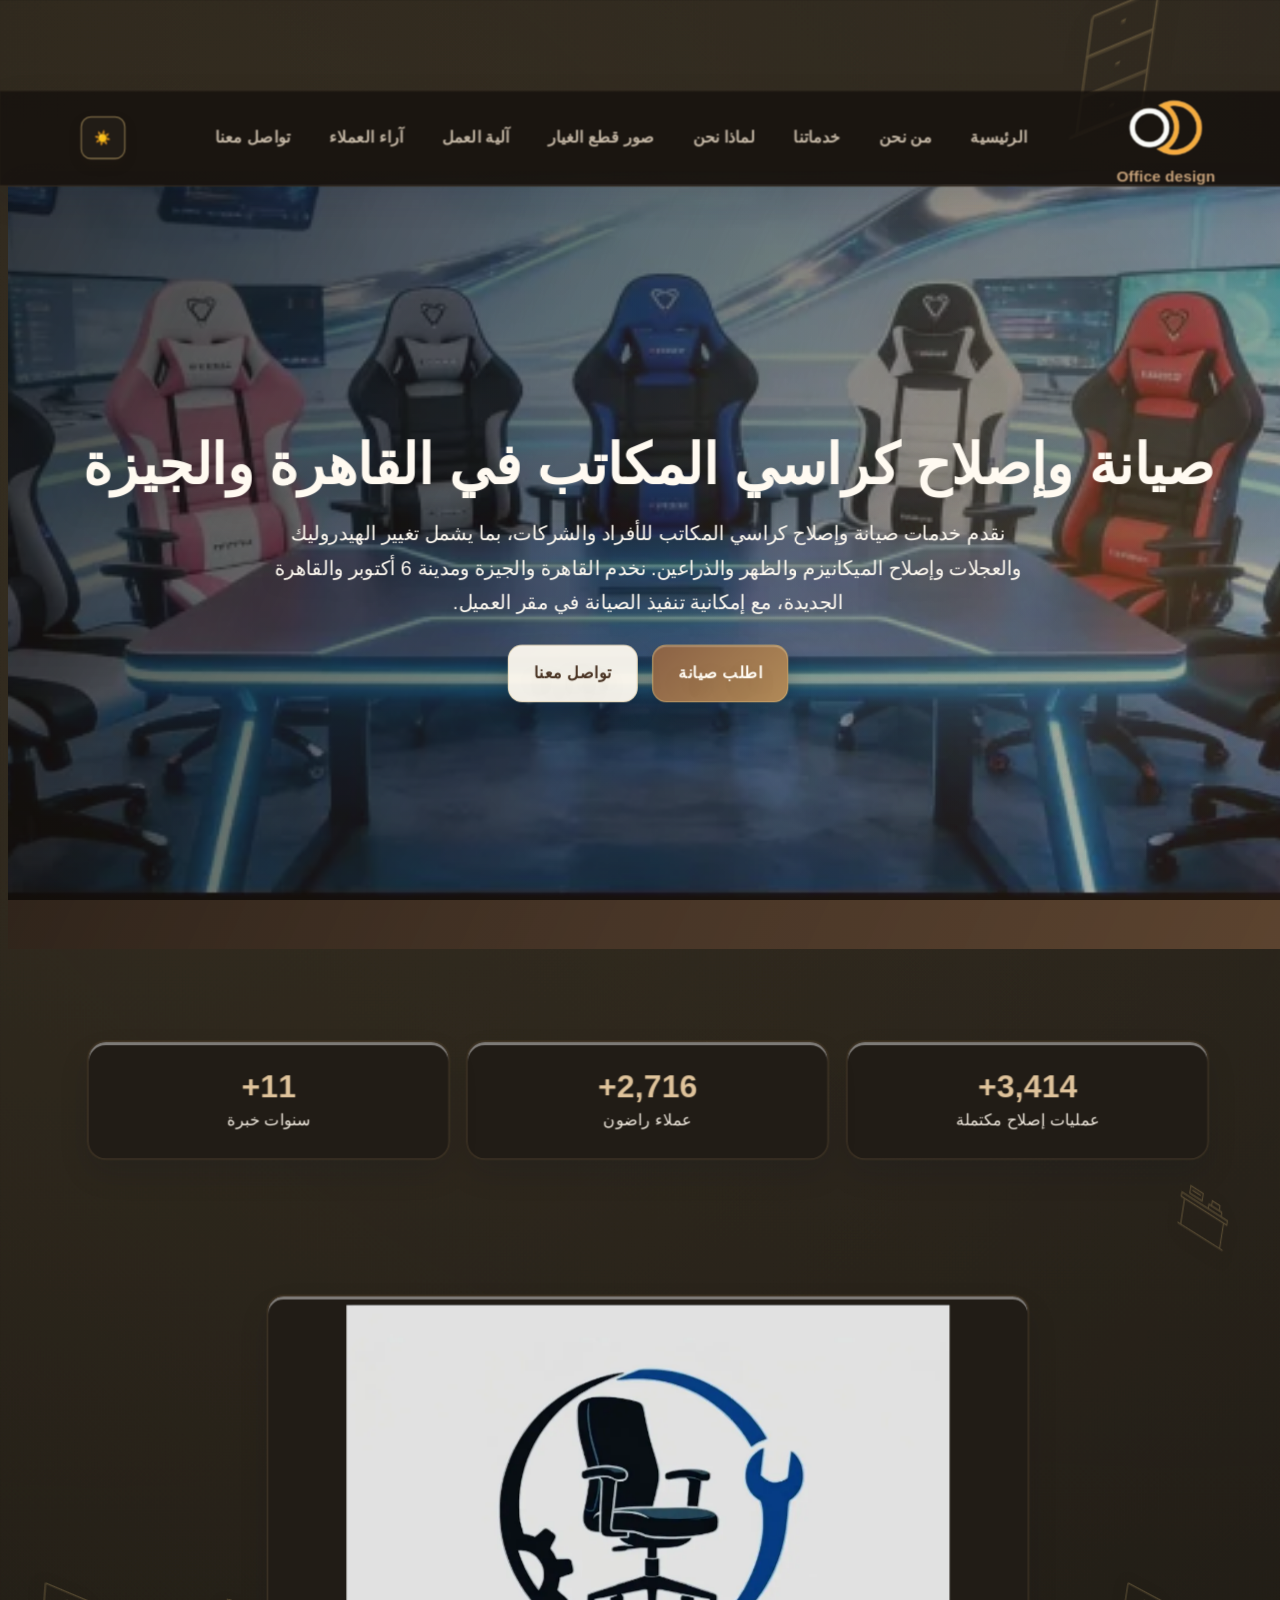
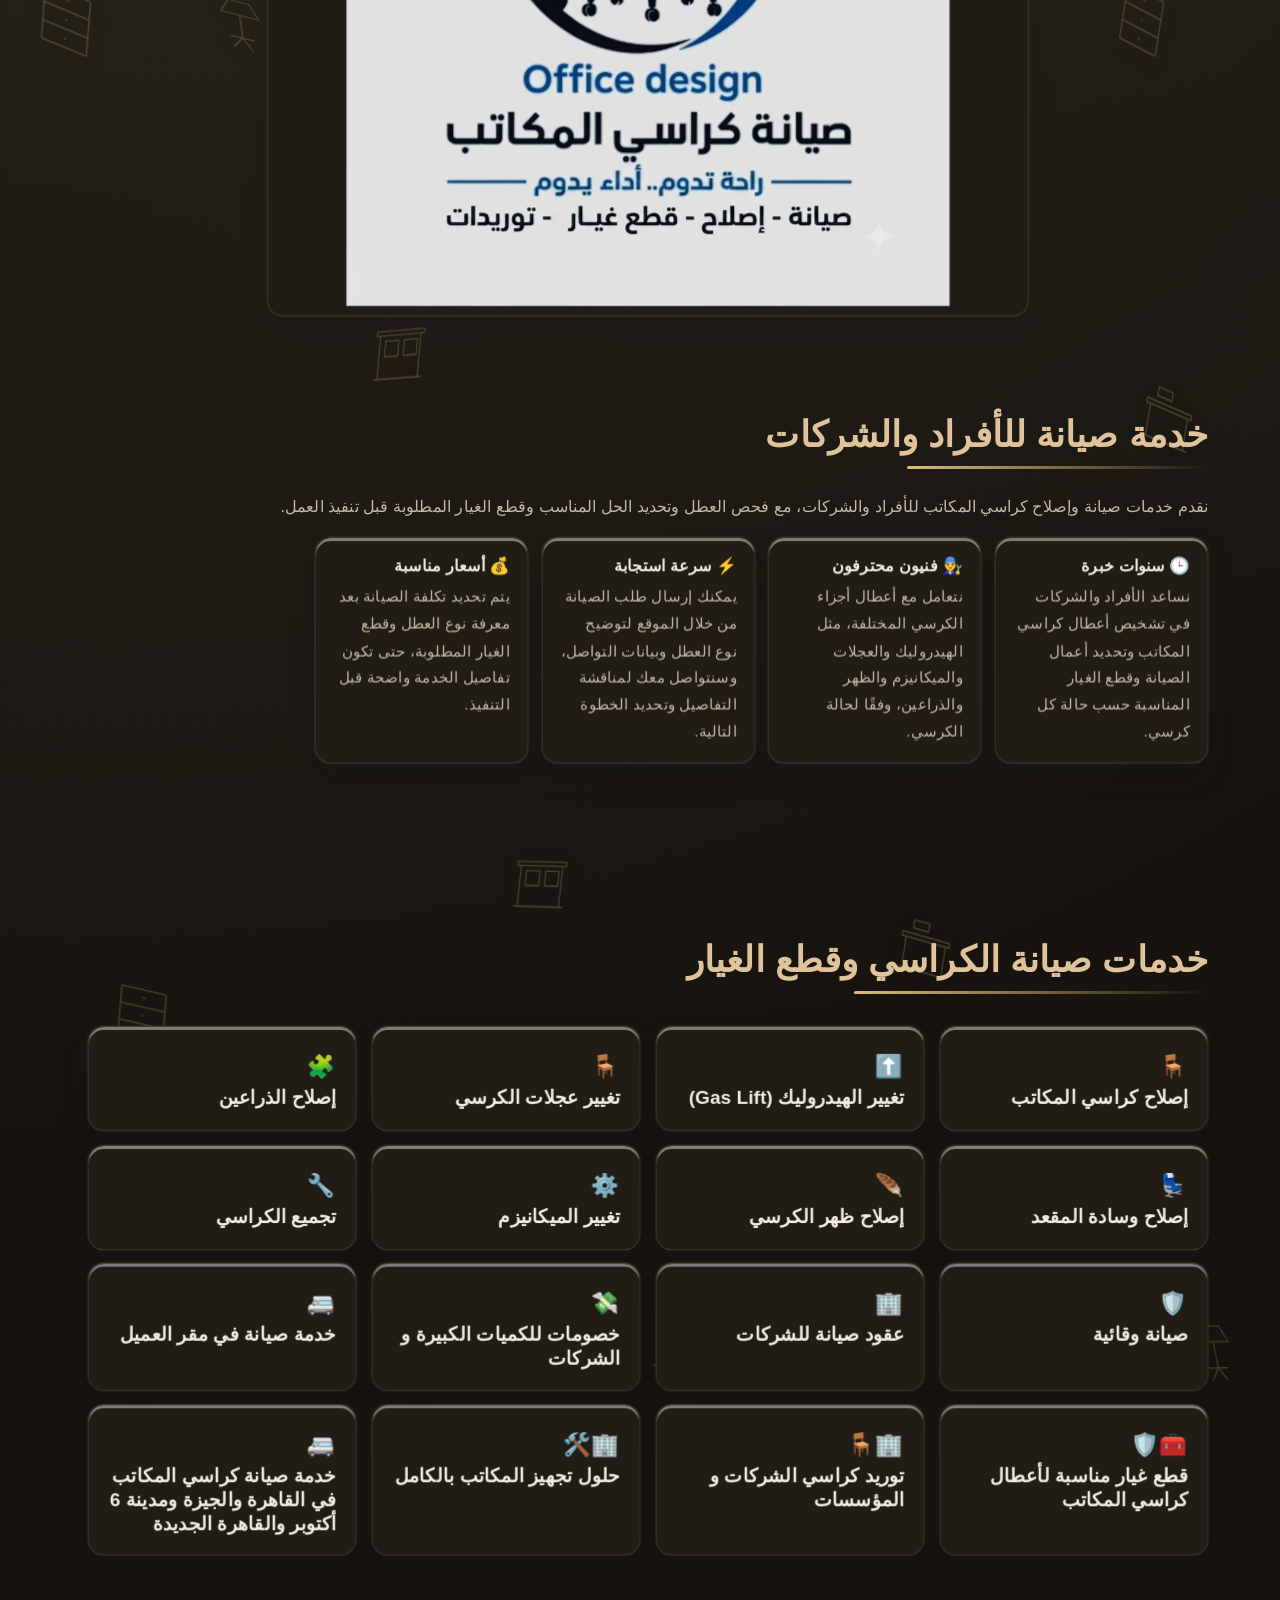
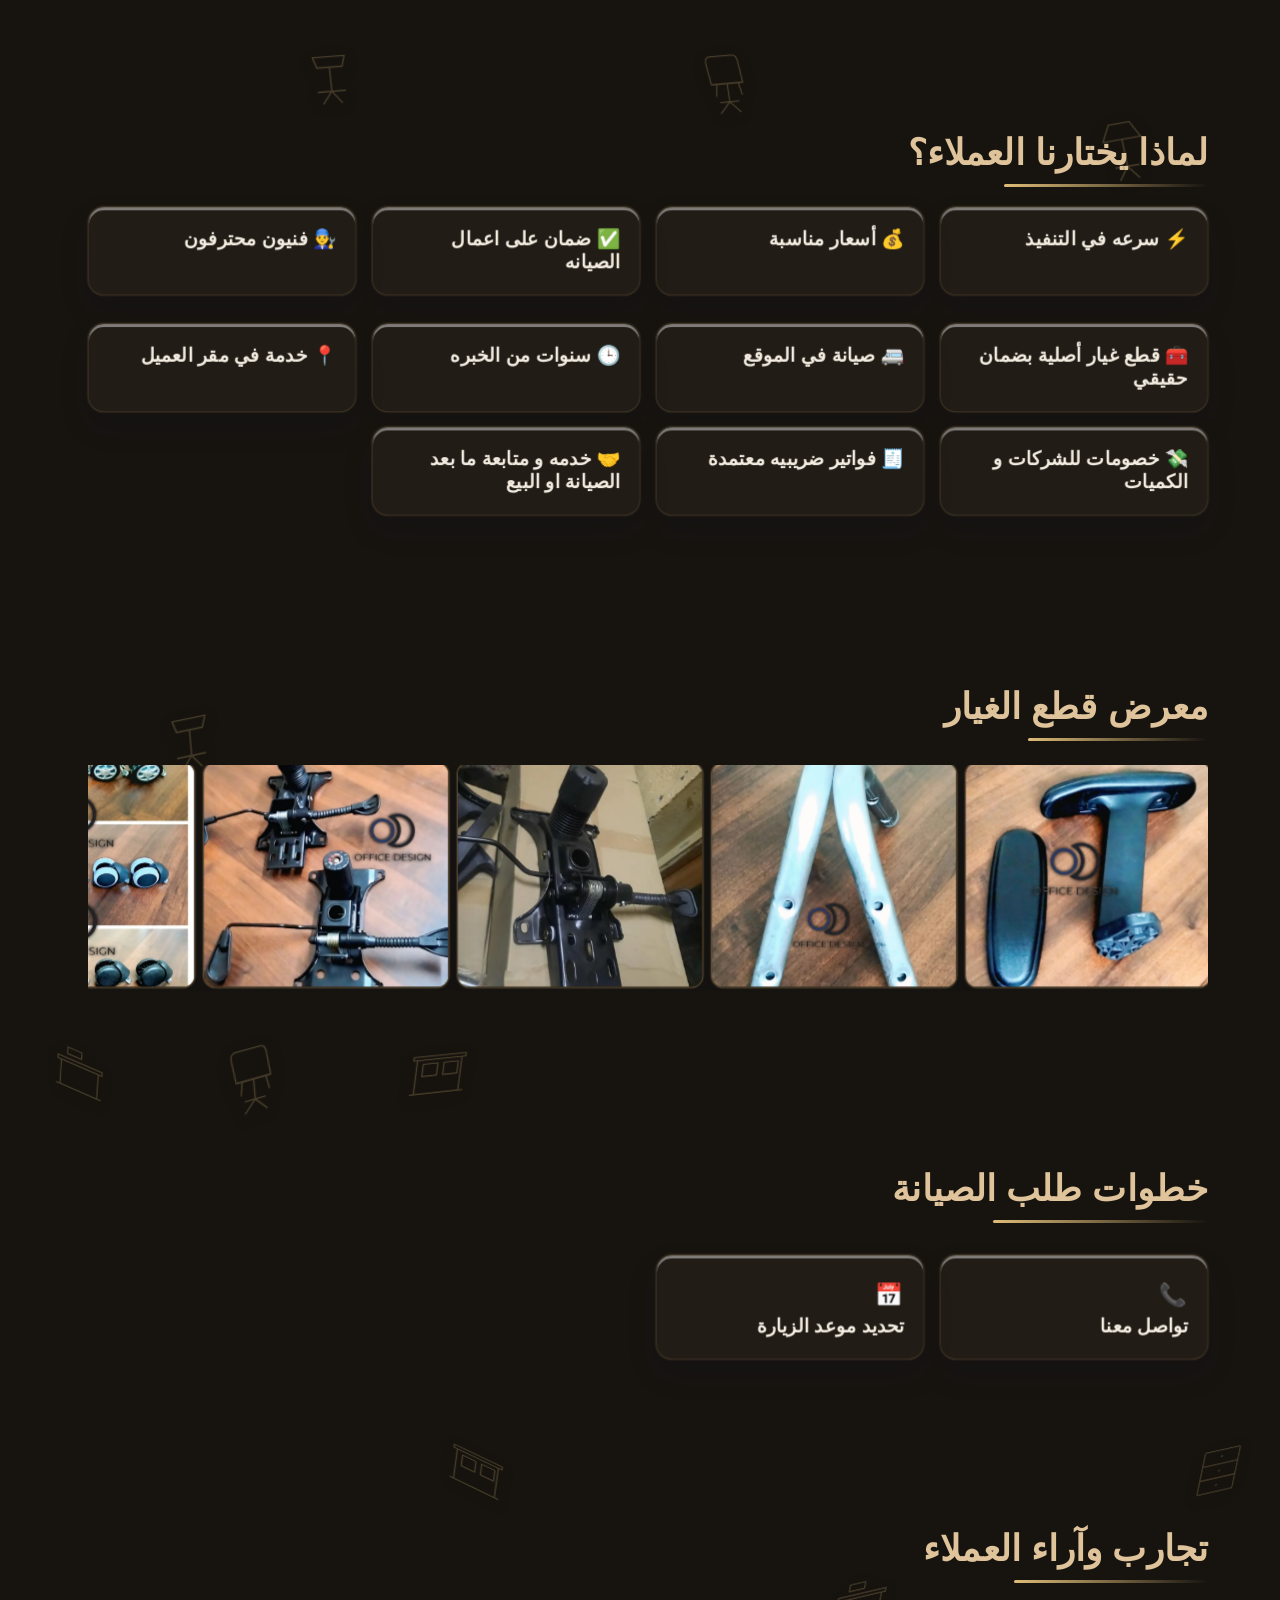
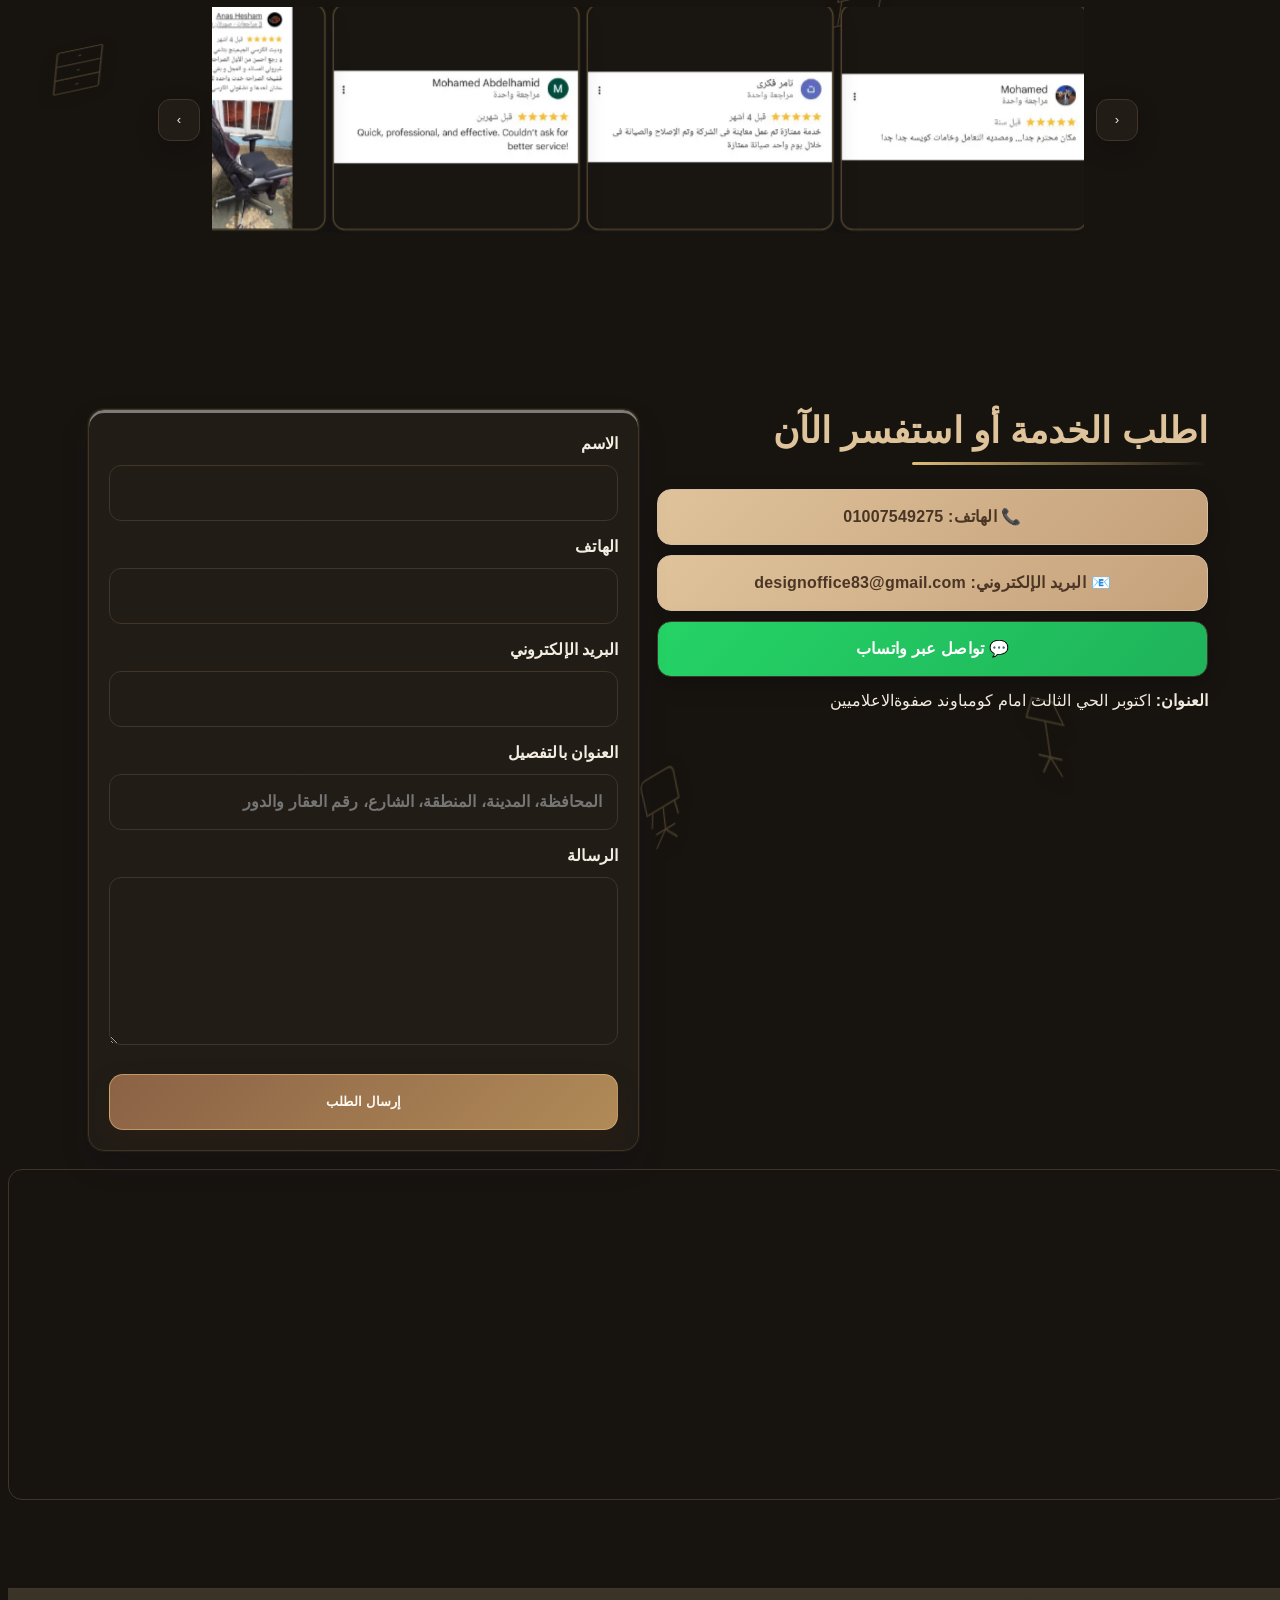
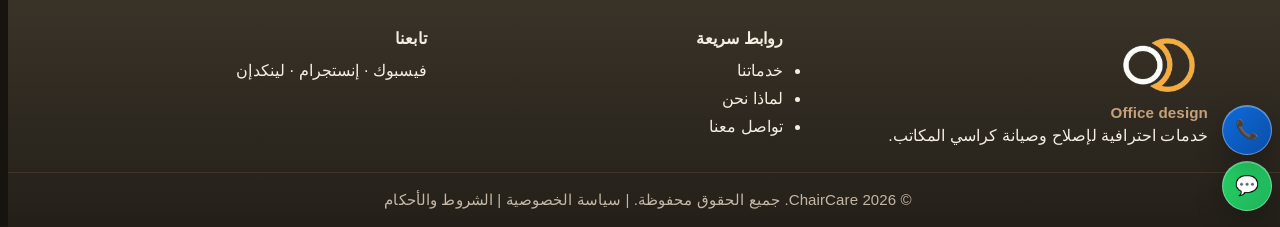
==== commit 55262a98: "Add editable SEO H1 and H2 headings" ====
--- a/index.html
+++ b/index.html
@@ -158,7 +158,7 @@
 
     <section class="about section" id="about">
       <div class="container">
-        <h2 class="reveal">من نحن</h2>
+        <h2 class="reveal">خدمة صيانة للأفراد والشركات</h2>
         <p class="reveal">نقدم خدمات صيانة وإصلاح كراسي المكاتب للأفراد والشركات، مع فحص العطل وتحديد الحل المناسب وقطع الغيار المطلوبة قبل تنفيذ العمل.</p>
         <div class="about-cards">
           <article class="about-card reveal">
@@ -183,7 +183,7 @@
 
     <section class="services section" id="services">
       <div class="container">
-        <h2 class="reveal">خدماتنا</h2>
+        <h2 class="reveal">خدمات صيانة الكراسي وقطع الغيار</h2>
         <div class="cards-grid">
           <article class="card reveal"><span>🪑</span><h3>إصلاح كراسي المكاتب</h3></article>
           <article class="card reveal"><span>⬆️</span><h3>تغيير الهيدروليك (Gas Lift)</h3></article>
@@ -208,7 +208,7 @@
 
     <section class="why section" id="why">
       <div class="container">
-        <h2 class="reveal">لماذا نحن</h2>
+        <h2 class="reveal">لماذا يختارنا العملاء؟</h2>
         <div class="feature-grid">
           <article class="feature reveal"><h3>⚡ سرعه في التنفيذ</h3></article>
           <article class="feature reveal"><h3>💰 أسعار مناسبة</h3></article>
@@ -227,7 +227,7 @@
 
     <section class="gallery section" id="gallery">
       <div class="container">
-        <h2 class="reveal">صور قطع الغيار</h2>
+        <h2 class="reveal">معرض قطع الغيار</h2>
         <div class="gallery-track">
           <div class="gallery-item"><img loading="lazy" src="photo/1e4400e6-54ef-4337-b1ee-82c96d40fe5e.webp" alt="Spare part 1" class="lightbox-trigger reveal" width="1047" height="1280" decoding="async" /></div>
           <div class="gallery-item"><img loading="lazy" src="photo/1fdd50b1-d263-4e3e-a430-67f20e3187be.webp" alt="Spare part 2" class="lightbox-trigger reveal" width="960" height="1280" decoding="async" /></div>
@@ -277,7 +277,7 @@
 
     <section class="how section" id="how">
       <div class="container">
-        <h2 class="reveal">آلية العمل</h2>
+        <h2 class="reveal">خطوات طلب الصيانة</h2>
         <div class="steps-grid">
           <article class="step reveal"><span>📞</span><h3>تواصل معنا</h3></article>
           <article class="step reveal"><span>📅</span><h3>تحديد موعد الزيارة</h3></article>
@@ -287,7 +287,7 @@
 
     <section class="testimonials section" id="testimonials">
       <div class="container">
-        <h2 class="reveal">آراء العملاء</h2>
+        <h2 class="reveal">تجارب وآراء العملاء</h2>
         <div class="reviews-slider reveal">
           <button class="carousel-btn" id="prevTestimonial" aria-label="Previous review images">‹</button>
           <div class="reviews-track" id="testimonialTrack">
@@ -327,7 +327,7 @@
     <section class="contact section" id="contact">
       <div class="container contact-grid">
         <div class="contact-info reveal">
-          <h2>تواصل معنا</h2>
+          <h2>اطلب الخدمة أو استفسر الآن</h2>
           <a class="btn btn-secondary" href="tel:+201007549275">📞 الهاتف: 01007549275</a>
           <a class="btn btn-secondary" href="mailto:designoffice83@gmail.com">📧 البريد الإلكتروني: designoffice83@gmail.com</a>
           <a class="btn btn-whatsapp" href="https://wa.me/201007549275" target="_blank" rel="noopener">💬 تواصل عبر واتساب</a>
